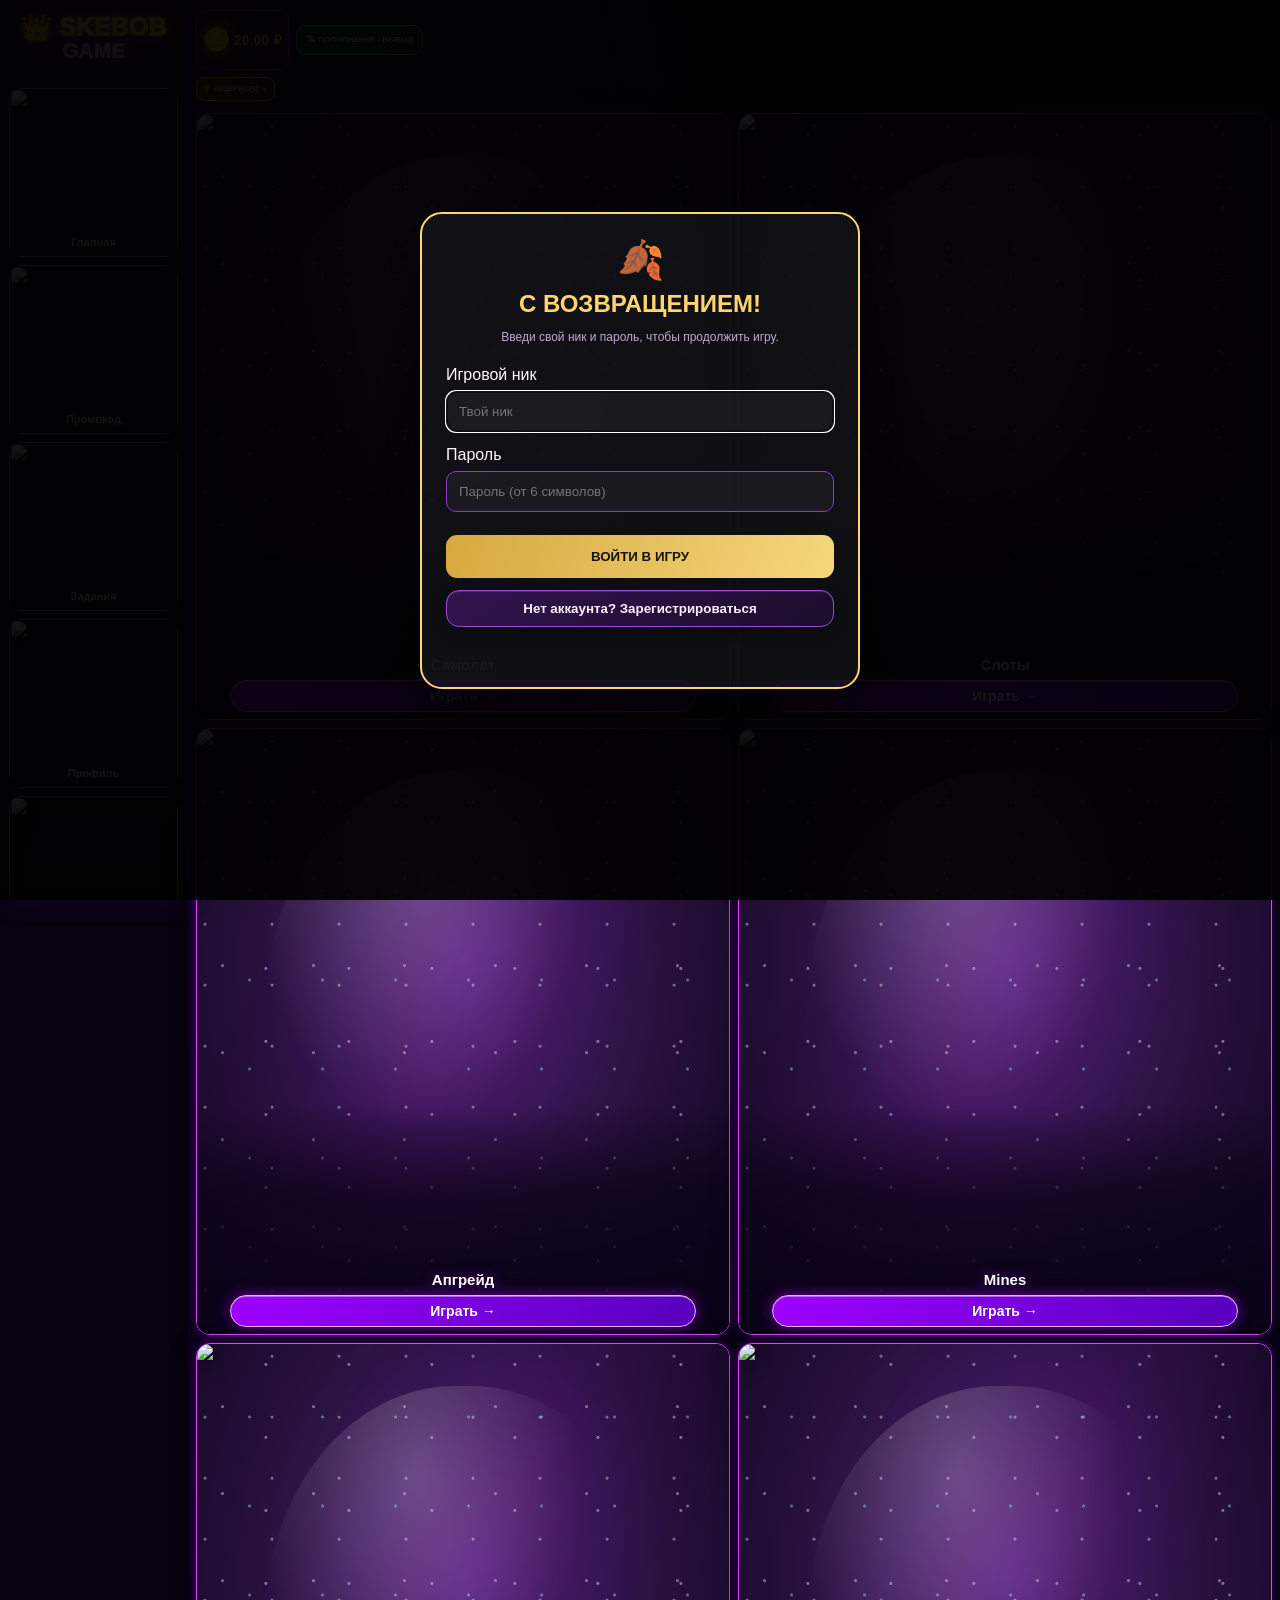
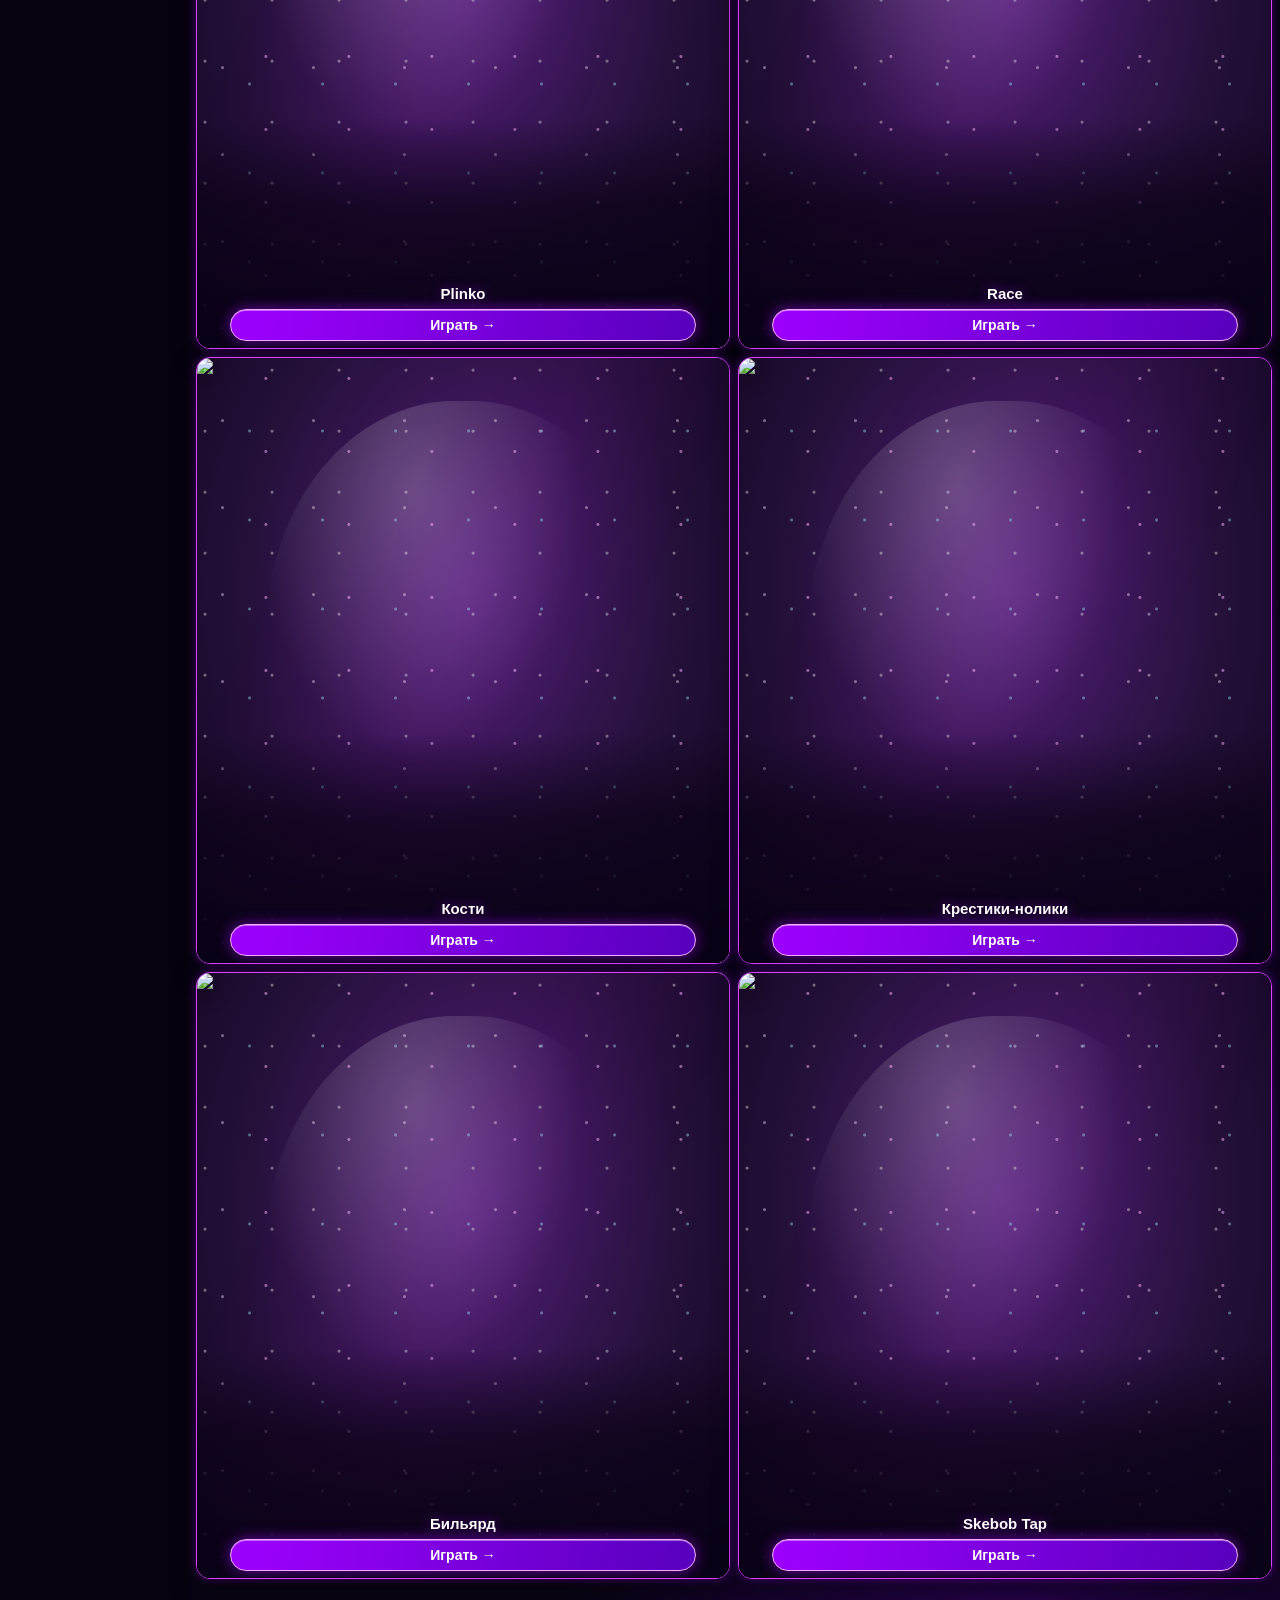
==== index.html @ 96c1b4d1 "Add temporary account freeze admin control" ====
<!DOCTYPE html>
<html lang="ru">
<head>
<meta charset="UTF-8">
<meta name="viewport" content="width=device-width,initial-scale=1,maximum-scale=1,user-scalable=no"><meta http-equiv="Cache-Control" content="no-cache, no-store, must-revalidate"><meta http-equiv="Pragma" content="no-cache"><meta http-equiv="Expires" content="0">
<title>SKEBOB CASINO</title>
<script src="https://telegram.org/js/telegram-web-app.js?62"></script>
<script>
const BJ_SPECIAL_ACCOUNTS={
 "duck":{kind:"media",hash:"871f561409d7b1bc319bb3a421e321d6339eecfd3fdaba67c36414d30a382512"},
 "mario":{kind:"media",hash:"2292e9be49eed67272dab1d6be1927f4902feee08740c57f9b2836b5abb9b8cf"},
 "garik":{kind:"media",hash:"d714944e6d70244ab614ccdad1ec9e9ddea1e327b8bc45beb82ec79968f6fabe"},
 "cat":{kind:"media",hash:"536ce0edc43908722e442b418253153ca0d1f044a9f16cc4695dab282129073f"},
 "vip1":{kind:"vip",hash:"a8f15f67870a1aa86ab03b3d101a5c62fe794b68142fe55ca2b97bddb8631601"},
 "vip2":{kind:"vip",hash:"8c74bd592448c217c5725fa57be526d9c49ef7a8f7edb95f73b050dd97bbe3ab"},
 "vip3":{kind:"vip",hash:"1407d612bac871fff1b8aa1c3f50879a98abe48932047eaab1dd540ddb7c2560"},
 "vip4":{kind:"vip",hash:"05d340e5e109b4159425f8088c33783dd6044afed9d64afd395b4442f3c219b4"},
 "vip5":{kind:"vip",hash:"70d5bbd12828fd13f9ea1fe021e7ba7be44ab43fb2197c9ede7d11465202ce20"}
};

/* Persistent image loader:

 sidebar + game cards only. Promo artwork and promo animation are excluded. */
(function(){
 if(window.__skebobNavGameImagesV3)return;
 window.__skebobNavGameImagesV3=true;
 const selector="#skebobDashboard .sk-side .sk-menu-item img, #skebobDashboard .sk-games .sk-game .sk-art img";
 const mirror="https://raw.githubusercontent.com/burovm079-dot/skebobgamecasino/main/";
 function isTarget(img){return !!(img&&img.tagName==="IMG"&&img.matches(selector));}
 function original(img){return img.dataset.skOriginalSrc||img.getAttribute("src")||"";}
 function mirrorUrl(src){
  let path=src;
  try{if(/^https?:/i.test(src)){const u=new URL(src);path=u.pathname.replace(/^\/skebobgamecasino\//,"");}}
  catch(e){}
  path=path.replace(/^\/?skebobgamecasino\//,"").replace(/^\//,"");
  return mirror+path.split("/").map(encodeURIComponent).join("/");
 }
 function retry(img,force){
  if(!isTarget(img)||!img.isConnected)return;
  const base=original(img);if(!base)return;
  if(!img.dataset.skOriginalSrc)img.dataset.skOriginalSrc=base;
  if(img.dataset.skRetryPending==="1"&&!force)return;
  img.dataset.skRetryPending="1";
  const n=Number(img.dataset.skRetryCount||0);
  img.dataset.skRetryCount=String(n+1);
  const useMirror=n>=2;
  const target=useMirror?mirrorUrl(base):base;
  const delay=force?0:Math.min(30000,1200*Math.pow(1.7,Math.min(n,8)));
  window.setTimeout(function(){
   if(!img.isConnected){img.dataset.skRetryPending="0";return;}
   img.dataset.skRetryPending="0";
   const stamp=Date.now()+"_"+n;
   img.src=target+(target.includes("?")?"&":"?")+"skebob_asset_retry="+stamp;
  },delay);
 }
 function prepare(img){
  if(!isTarget(img))return;
  if(!img.dataset.skOriginalSrc)img.dataset.skOriginalSrc=img.getAttribute("src")||"";
  img.loading="eager";img.decoding="async";img.fetchPriority="high";
  if(img.dataset.skRetryBound==="1")return;
  img.dataset.skRetryBound="1";
  img.addEventListener("load",function(){
   img.dataset.skRetryPending="0";img.dataset.skRetryCount="0";
   img.dataset.skLoaded="1";
  });
  img.addEventListener("error",function(){
   img.dataset.skLoaded="0";retry(img,false);
  });
  if(img.complete&&img.naturalWidth===0)retry(img,true);
 }
 function scan(root){
  if(root&&root.nodeType===1&&root.tagName==="IMG")prepare(root);
  if(root&&root.querySelectorAll)root.querySelectorAll(selector).forEach(prepare);
 }
 function start(){scan(document);}
 document.addEventListener("error",function(e){
  if(isTarget(e.target))retry(e.target,false);
 },true);
 if(document.readyState==="loading")document.addEventListener("DOMContentLoaded",start,{once:true});else start();
 window.addEventListener("load",start,{once:true});
 new MutationObserver(function(records){
  records.forEach(function(record){record.addedNodes.forEach(function(node){if(node.nodeType===1)scan(node);});});
 }).observe(document.documentElement,{childList:true,subtree:true});
 window.addEventListener("online",function(){
  document.querySelectorAll(selector).forEach(function(img){
   if(!img.complete||img.naturalWidth===0){img.dataset.skRetryPending="0";retry(img,true);}
  });
 });
 document.addEventListener("visibilitychange",function(){
  if(!document.hidden)document.querySelectorAll(selector).forEach(function(img){
   if(!img.complete||img.naturalWidth===0){img.dataset.skRetryPending="0";retry(img,true);}
  });
 });
})();
</script>

<style>
*{box-sizing:border-box}

:root{
--bg:#0b0c11;
--panel:#191a20;
--panel2:#22232b;
--panel3:#151821;
--text:#f5f5f5;
--muted:#969bad;
--border:#594725;
--border2:#303647;
--gold:#f4c75e;
--gold2:#ffae19;
--input:#22232a;
--green:#24cf78;
--red:#e34b55;
}

body.light{
--bg:#f2f3f7;
--panel:#ffffff;
--panel2:#e9ebf1;
--panel3:#ffffff;
--text:#161820;
--muted:#73798a;
--border:#d5b66a;
--border2:#d8dbe5;
--input:#f1f2f6;
}

body{
margin:0;
background:transparent;
color:var(--text);
font-family:Arial,sans-serif;
transition:color .25s;
position:relative;
isolation:isolate;
}

/* Бесконечный беззвучный фиолетовый фон */
body::before{
content:"";
position:fixed;
inset:-18%;
z-index:-1;
pointer-events:none;
background:
radial-gradient(ellipse at 18% 28%,rgba(128,55,190,.42),transparent 38%),
radial-gradient(ellipse at 82% 22%,rgba(70,42,150,.38),transparent 36%),
radial-gradient(ellipse at 58% 82%,rgba(165,65,185,.28),transparent 42%),
linear-gradient(135deg,#090711 0%,#17102b 48%,#090914 100%);
background-size:140% 140%;
animation:skebobAmbientDrift 32s ease-in-out infinite alternate;
will-change:background-position,transform;
}
@keyframes skebobAmbientDrift{
0%{background-position:0% 15%;transform:scale(1) rotate(0deg)}
50%{background-position:100% 75%;transform:scale(1.08) rotate(2deg)}
100%{background-position:20% 100%;transform:scale(1.02) rotate(-2deg)}
}
@media(prefers-reduced-motion:reduce){
body::before{animation:none}
}

button{cursor:pointer;font-weight:800}
button:disabled{opacity:.5;cursor:not-allowed}
.hidden{display:none!important}
.small{color:var(--muted);font-size:12px;line-height:1.5}
.orange{color:var(--gold2)!important}

header{
padding:16px;
display:flex;
justify-content:space-between;
align-items:center;
gap:10px;
border-bottom:1px solid var(--border);
background:var(--bg);
}

.logo{
font-size:21px;
font-weight:900;
white-space:nowrap
}

.logo span{color:#e9bd55}

.header-actions{
display:flex;
gap:6px;
}

.tap-panel{text-align:center;background:linear-gradient(145deg,var(--panel),#21152f);border-color:#8951bb}

#skebobTap{-webkit-tap-highlight-color:transparent;position:relative;isolation:isolate;overflow:hidden;border-radius:18px;padding:10px;background-image:linear-gradient(145deg,rgba(34,12,55,.22),rgba(12,5,28,.18));background-position:center;background-size:cover;background-repeat:no-repeat}
#skebobTap h2{position:relative;color:#fff;text-shadow:0 0 18px #c77aff,0 2px 5px #170625}
#skebobTap .tap-panel{position:relative;background:rgba(23,8,39,.34)!important;backdrop-filter:blur(1px);-webkit-backdrop-filter:blur(1px);border:1px solid rgba(210,139,255,.75);box-shadow:0 10px 35px rgba(0,0,0,.2)}
#skebobTap .tap-stats>div{background:rgba(28,10,45,.38)!important;backdrop-filter:blur(2px);-webkit-backdrop-filter:blur(2px);border-color:rgba(205,135,255,.65)}
#skebobTap .tap-main{background:radial-gradient(circle at 35% 28%,rgba(185,117,236,.36),rgba(69,20,105,.34) 72%)!important;border-color:rgba(226,177,255,.9);box-shadow:0 8px 0 rgba(42,10,66,.62),0 0 28px rgba(183,91,255,.38),inset 0 0 28px rgba(255,255,255,.08);backdrop-filter:blur(1px);-webkit-backdrop-filter:blur(1px);text-shadow:0 2px 10px rgba(0,0,0,.65)}
#skebobTap .tap-status{display:block;padding:10px 12px;border-radius:14px;background:rgba(20,5,35,.38);text-shadow:0 2px 8px #000}
#skebobTap #tapTimer{display:inline-block;margin-top:8px;padding:7px 12px;border-radius:12px;background:rgba(20,5,35,.34)}
@media(max-width:420px){#skebobTap{padding:8px}#skebobTap .tap-panel{padding:14px 10px}}

/* SKEBOB TAP: uploaded purple tree artwork as translucent section background */
#skebobTap{width:100%;max-width:100%;box-sizing:border-box;overflow:hidden!important;background:transparent!important;background-image:none!important}
#skebobTap .tap-panel{position:relative;isolation:isolate;overflow:hidden!important;width:100%;max-width:100%;box-sizing:border-box;border-radius:22px;background-color:rgba(23,8,39,.30)!important;background-image:linear-gradient(180deg,rgba(13,4,30,.40),rgba(18,4,38,.34) 48%,rgba(10,3,24,.46)),url("./skebob-tap-bg.jpg?v=2")!important;background-position:center,center 42%!important;background-size:cover,cover!important;background-repeat:no-repeat!important;backdrop-filter:blur(2px)!important;-webkit-backdrop-filter:blur(2px)!important;box-shadow:0 10px 35px rgba(0,0,0,.18)!important}
#skebobTap .tap-panel>*{position:relative;z-index:1}
#skebobTap h2{background:transparent!important;background-image:none!important}
#skebobTap .tap-stats>div{background:rgba(28,10,45,.50)!important}
#skebobTap .tap-stats>div{background:rgba(28,10,45,.36)!important}
#skebobTap .tap-main{background:radial-gradient(circle at 35% 28%,rgba(185,117,236,.48),rgba(69,20,105,.48) 72%)!important;background-image:radial-gradient(circle at 35% 28%,rgba(185,117,236,.48),rgba(69,20,105,.48) 72%)!important;backdrop-filter:blur(2px)!important;-webkit-backdrop-filter:blur(2px)!important}


.tap-stats{display:grid;grid-template-columns:1fr 1fr;gap:9px;margin:16px 0}
.tap-stats>div{background:var(--panel2);border:1px solid var(--border2);border-radius:12px;padding:12px 5px}
.tap-stats span{display:block;color:var(--muted);font-size:11px;margin-bottom:7px}
.tap-stats strong{font-size:20px;color:#d9a5ff}
.tap-main{-webkit-tap-highlight-color:transparent;outline:none;width:min(76vw,260px);aspect-ratio:1;border:5px solid #d6a6ff;border-radius:50%;background:radial-gradient(circle at 35% 28%,#a96de0,#542080 72%);color:white;font-size:30px;font-weight:900;box-shadow:0 8px 0 #35124e,0 12px 28px #0008;touch-action:manipulation;user-select:none}
.tap-main:active{transform:translateY(5px) scale(.98);box-shadow:0 3px 0 #35124e,0 7px 18px #0008}
.tap-status{font-weight:800;color:var(--gold);margin:18px 0 8px;line-height:1.5}
.tap-main:disabled{opacity:.65;cursor:not-allowed}
.header-media-partner{display:inline-flex;align-items:center;justify-content:center;padding:10px 12px!important;border-radius:10px!important;border:1px solid #9c4bd4!important;background:linear-gradient(145deg,#32144e,#1b0d2c)!important;color:#fff2ff!important;font-size:12px!important;font-weight:900!important;text-decoration:none;white-space:nowrap;min-height:40px}

header button,.secondary{
background:var(--panel2);
color:var(--text);
border:1px solid var(--border);
border-radius:10px;
padding:10px;
}

.balance{
margin:14px;
padding:15px;
background:var(--panel);
border:1px solid var(--border);
border-radius:14px;
display:flex;
justify-content:space-between;
align-items:center;
}

.balance strong{
font-size:25px;
color:var(--gold);
}

main{
max-width:800px;
margin:auto;
padding:5px 14px 50px;
}

.nav{
display:flex;
gap:6px;
overflow-x:auto;
margin:14px 0 20px;
padding-bottom:5px;
}

.nav button{
flex:0 0 92px;
background:var(--panel2);
color:var(--muted);
border:1px solid var(--border2);
border-radius:11px;
padding:13px 4px;
font-size:10px;
}

.nav button.active{
background:#493819;
color:#ffda7c;
border-color:#80652e;
}

body.light .nav button.active{
background:#fff1cb;
color:#8b5b00;
}

.panel,.case{
background:var(--panel);
border:1px solid var(--border);
border-radius:15px;
padding:15px;
margin:12px 0;
}

.cases{
display:grid;
grid-template-columns:repeat(2,1fr);
gap:10px;
}

.case{
text-align:center;
margin:0;
}

.case .pic{
font-size:44px;
margin:8px;
}

.case h3,.price{color:var(--gold)}

.goldbtn{
width:100%;
border:0;
border-radius:11px;
padding:14px;
margin-top:9px;
background:linear-gradient(110deg,#d7a83f,#f5d77c);
color:#17120a;
font-weight:900;
}

input,select{
width:100%;
background:var(--input);
color:var(--text);
border:1px solid var(--border);
border-radius:10px;
padding:12px;
margin:7px 0;
}

.back{
background:none;
border:0;
color:#e9bd55;
padding:10px 0;
}
.game-list-back{display:block;width:100%;text-align:left;margin:0 0 12px;padding:11px 14px;border:1px solid var(--border);border-radius:12px;background:var(--panel2);color:var(--gold);font-size:14px;font-weight:900;}

.prize-grid{
display:grid;
grid-template-columns:repeat(2,1fr);
gap:8px;
margin:14px 0;
}

.prize-card{
background:var(--panel2);
border:1px solid var(--border);
border-radius:12px;
padding:11px;
text-align:center;
}

.prize-icon,.prizepic{font-size:34px}
.nft-image-fallback{display:grid;place-items:center;font-size:48px;line-height:1;min-width:72px;min-height:72px}
.prizepic img{display:block;width:min(190px,55vw);height:min(190px,55vw);object-fit:contain;border-radius:14px;margin:8px auto;border:1px solid var(--border);background:var(--panel2);box-shadow:0 5px 22px #0008}
.roulette-item .icon{width:58px;height:58px;display:grid;place-items:center;overflow:hidden}
.roulette-item .icon img{width:100%;height:100%;object-fit:contain;border-radius:7px}

.quantity,.multiplier-grid{
display:flex;
gap:6px;
flex-wrap:wrap;
margin:12px 0;
}

.quantity button,.multiplier-grid button{
flex:1;
min-width:48px;
background:var(--panel2);
color:var(--text);
border:1px solid var(--border);
border-radius:9px;
padding:11px 4px;
}

.quantity button.active,.multiplier-grid button.active{
background:#493819;
color:#ffda7c;
}

/* DAILY */

.daily-case{
background:linear-gradient(145deg,var(--panel),#211b10);
border:1px solid #80652e;
border-radius:18px;
padding:20px;
text-align:center;
margin-bottom:24px;
}

body.light .daily-case{
background:linear-gradient(145deg,#fff,#fff5d9);
}

.daily-icon{font-size:54px}
.daily-case h2{color:var(--gold)}

.daily-prizes{
display:flex;
gap:6px;
overflow-x:auto;
margin:10px 0;
}

.daily-prize{
flex:0 0 auto;
background:var(--panel2);
border:1px solid var(--border);
border-radius:9px;
padding:8px;
color:var(--gold);
font-size:11px;
}

.daily-channel{
display:block;
text-decoration:none;
}

.daily-telegram{
width:100%;
border:0;
background:#168fd0;
color:white;
border-radius:10px;
padding:13px;
margin-top:5px;
}

.daily-timer{
color:var(--gold);
font-size:13px;
font-weight:bold;
margin-top:12px;
}

/* ROULETTE */

.roulette-row{margin:18px 0}

.roulette-title{
color:var(--gold);
font-weight:bold;
margin-bottom:8px;
}

.roulette-box{
position:relative;
overflow:hidden;
height:125px;
background:var(--panel3);
border:1px solid var(--border);
border-radius:12px;
}

.roulette-box:before{
content:"";
position:absolute;
z-index:5;
left:50%;
top:0;
bottom:0;
width:3px;
background:var(--gold);
transform:translateX(-50%);
box-shadow:0 0 12px #f4c75e;
}

.roulette-track{
display:flex;
align-items:center;
gap:8px;
height:100%;
width:max-content;
padding:0 10px;
}

.roulette-item{
flex:0 0 90px;
width:90px;
height:90px;
background:var(--panel2);
border:1px solid var(--border);
border-radius:10px;
display:flex;
flex-direction:column;
align-items:center;
justify-content:center;
gap:5px;
}

.roulette-item .icon{font-size:33px}

.roulette-item .name{
font-size:10px;
text-align:center;
}

.roulette-item.winner{
background:#493819;
border:2px solid var(--gold);
box-shadow:0 0 15px #d7a83f;
}

.roulette-result{
background:var(--panel);
border:1px solid var(--border);
border-radius:12px;
padding:12px;
text-align:center;
margin-top:10px;
}

#results.case-opening-view{position:fixed;inset:0;z-index:9999;overflow-y:auto;background:var(--bg);padding:18px 14px 40px;margin:0;}
#results.case-opening-view:before{content:"🎰 ОТКРЫТИЕ КЕЙСА";display:block;text-align:center;color:var(--gold);font-size:22px;font-weight:900;margin:8px 0 20px;}
#results.case-opening-view .roulette-row{max-width:760px;margin:18px auto;}
.case-opening-back{display:block;width:100%;max-width:760px;margin:20px auto;background:var(--panel2);color:var(--text);border:1px solid var(--border);border-radius:12px;padding:15px;font-weight:900;}

/* UPGRADE */

.upgrade-circle{
width:min(75vw,340px);
aspect-ratio:1;
margin:35px auto;
border-radius:50%;
background:conic-gradient(#24cf78 var(--chance,45%),#252a39 0);
display:grid;
place-items:center;
position:relative;
}

.upgrade-circle:before{
content:"";
position:absolute;
inset:9%;
background:var(--bg);
border-radius:50%;
}

.upgrade-center{
z-index:2;
text-align:center;
}

.upgrade-center strong{
display:block;
font-size:44px;
}

.upgrade-center span{
font-size:13px;
color:var(--muted);
}

.upgrade-arrow{
position:absolute;
inset:0;
z-index:5;
}

.upgrade-arrow:before{
content:"";
position:absolute;
top:-14px;
left:50%;
transform:translateX(-50%);
border-left:13px solid transparent;
border-right:13px solid transparent;
border-bottom:27px solid #ffe18a;
}

/* COMMON */

.game-stats{
display:grid;
grid-template-columns:repeat(3,1fr);
gap:8px;
margin:12px 0;
}

.game-stat{
background:var(--panel);
border:1px solid var(--border2);
border-radius:14px;
padding:12px 4px;
text-align:center;
}

.game-stat span{
display:block;
color:var(--muted);
font-size:11px;
margin-bottom:7px;
}

.game-stat strong{font-size:17px}

.game-control{
background:var(--panel);
border:2px solid var(--border2);
border-radius:22px;
padding:17px;
margin:14px 0;
}

.bet-main{
display:flex;
align-items:center;
gap:10px;
}

.bet-main button{
width:47px;
height:47px;
flex-shrink:0;
border:0;
border-radius:50%;
background:var(--panel2);
color:#ffae19;
font-size:27px;
}

.bet-main input{
background:transparent;
border:0;
text-align:center;
font-size:24px;
font-weight:900;
}

.bet-presets{
display:grid;
grid-template-columns:repeat(5,1fr);
gap:5px;
margin-top:13px;
}

.bet-presets button{
border:0;
border-radius:22px;
background:var(--panel2);
color:var(--text);
padding:11px 2px;
font-size:11px;
}

.bet-presets button.selected{
background:#ffae19;
color:#080808;
}

.game-main{
width:100%;
min-height:72px;
border:0;
border-radius:21px;
background:#ffae19;
color:#080808;
font-size:20px;
font-weight:900;
margin:10px 0 17px;
}

.game-status{
text-align:center;
color:#ffbd42;
font-size:14px;
line-height:1.6;
margin:14px 0;
}

/* MINES */

.mines-board{
display:grid;
grid-template-columns:repeat(5,1fr);
gap:9px;
background:var(--panel);
border:2px solid var(--border2);
border-radius:23px;
padding:14px;
margin:16px 0;
}

.mine-cell{
aspect-ratio:1;
border:0;
border-radius:16px;
background:var(--panel2);
color:var(--text);
font-size:25px;
}

.mine-cell.safe{
background:#173c35;
border:2px solid #24cf78;
}

.mine-cell.bomb{
background:#57272d;
border:2px solid #e34b55;
}

.mine-cell:disabled{opacity:1}

.mine-count-main{
display:flex;
justify-content:space-between;
align-items:center;
}

.mine-step{
display:flex;
gap:12px;
align-items:center;
}

.mine-step button{
width:45px;
height:45px;
border:0;
border-radius:50%;
background:var(--panel2);
color:#ffae19;
font-size:25px;
}

/* PLANE */

.plane-panel{
background:var(--panel3);
border:1px solid var(--border2);
border-radius:22px;
padding:14px;
}

.plane-flight-hud{
 position:absolute;z-index:15;left:10px;right:10px;top:10px;
 display:flex;justify-content:space-between;gap:8px;pointer-events:none;
}
.plane-flight-hud span{
 background:#101a2bdc;border:1px solid #ffffff35;border-radius:9px;
 padding:7px 9px;color:#dceeff;font-size:9px;font-weight:800;
}
.plane-flight-hud b{display:block;color:#fff;font-size:14px;margin-top:3px}
.plane-world{
height:390px;
position:relative;
overflow:hidden;
border-radius:24px;
border:2px solid #292e3d;
background:linear-gradient(180deg,#143a6d,#2866a0 48%,#d79b72 73%,#124d72 74%,#082f4b);
}
.plane-world{background:linear-gradient(180deg,#071d67 0%,#123c9a 58%,#1d4ca0 78%,#071d4d 100%)}
.plane-world:before{content:"";position:absolute;inset:0;background:radial-gradient(ellipse at 22% 25%,#8dbbff30,transparent 32%);pointer-events:none}
.plane-world .plane-sun{display:none}.plane-world .plane-sea{height:13%;opacity:.35;background:repeating-linear-gradient(180deg,#b7d8ff30 0 2px,transparent 2px 13px)}
.plane-world .cloud{filter:drop-shadow(0 3px 3px #0005);opacity:.55;animation:planeCloudDrift 12s linear infinite}
.plane-world .cloud2{animation-duration:17s}.plane-world .cloud3{animation-duration:21s}
@keyframes planeCloudDrift{from{translate:100px 0}to{translate:-180px 0}}
#plane2dCanvas{position:absolute;inset:0;width:100%;height:100%;z-index:5;pointer-events:none}\n/* 3D-like flight scene: the aircraft has a drawn model while the world scrolls beneath it */
.plane-world{perspective:900px;background:linear-gradient(180deg,#07347e 0%,#1768b4 42%,#a8d7ed 67%,#397ca4 69%,#06416f 100%);--flight-progress:0}
.plane-world:after{content:"";position:absolute;left:-20%;right:-20%;bottom:9%;height:27%;z-index:2;pointer-events:none;background:repeating-linear-gradient(176deg,#b6e8ff38 0 2px,transparent 2px 15px),linear-gradient(180deg,#2479a7,#063b68);clip-path:polygon(0 25%,100% 0,100% 100%,0 100%);transform:translateX(calc(var(--flight-progress)*-22%)) scaleX(1.18)}
.plane-world .cloud{z-index:3;filter:drop-shadow(0 5px 5px #001b3b66);opacity:.9;transition:transform .25s linear}
.plane-world .cloud1{transform:translateX(calc(var(--flight-progress)*-32%)) scale(1.2)}
.plane-world .cloud2{transform:translateX(calc(var(--flight-progress)*-48%)) scale(1.5)}
.plane-world .cloud3{transform:translateX(calc(var(--flight-progress)*-65%)) scale(1.1)}
.plane-object{left:17%;bottom:27%;width:132px;height:74px;font-size:0;z-index:10;transform:rotate(-9deg);transition:left .28s linear,bottom .28s linear,transform .28s linear;filter:drop-shadow(0 9px 7px #00152c99)}
.plane-model{display:block;width:100%;height:100%;overflow:visible}
.plane-object.flying{animation:planeBank .7s ease-in-out infinite alternate}
.plane-object.flying .plane-model{animation:planeEngine .16s ease-in-out infinite alternate}
@keyframes planeBank{from{margin-top:-3px;transform:rotate(-7deg)}to{margin-top:4px;transform:rotate(-13deg)}}
@keyframes planeEngine{from{filter:brightness(1)}to{filter:brightness(1.13)}}
.plane-world .plane-multiplier{z-index:12}
.plane-world .plane-flight-hud{z-index:18}
.plane-world .plane-event{z-index:20}
.plane-world .plane-sea{display:none}
.plane-world .plane-multiplier{top:23%;left:50%;font-size:24px;text-shadow:0 0 15px #fff8}
.plane-world .plane-flight-hud{top:auto;bottom:8px;left:9px;right:9px}
.plane-world .plane-event{top:43%;z-index:20}
.plane-world .plane-sea{display:block!important;z-index:8;bottom:0;height:16%;opacity:.92;background:repeating-linear-gradient(178deg,#b8edff55 0 2px,transparent 2px 12px),linear-gradient(180deg,#45b7d8 0%,#0876a7 42%,#03416e 100%);clip-path:polygon(0 12%,8% 4%,17% 13%,27% 3%,38% 12%,49% 5%,61% 14%,73% 4%,84% 12%,93% 3%,100% 10%,100% 100%,0 100%);transition:height .4s}
.plane-world.splashing .plane-sea{height:25%;animation:planeWaterChurn 1.5s ease-out}
.plane-world.splashing:before{content:"";position:absolute;z-index:14;left:43%;bottom:12%;width:34%;height:28%;pointer-events:none;background:radial-gradient(ellipse at center,#efffffed 0 5%,#b8f4ffcc 12%,#6ed7ed88 27%,transparent 70%);animation:planeSplashBurst 1.15s ease-out forwards}
.plane-world.splashing .plane-object{z-index:7;animation:planeSinkIntoWater 1.65s cubic-bezier(.22,.65,.3,1) forwards;filter:drop-shadow(0 4px 3px #00152c99)}
@keyframes planeSinkIntoWater{0%{transform:translateY(0) rotate(8deg);opacity:1}24%{transform:translateY(22px) rotate(18deg);opacity:1}55%{transform:translateY(65px) rotate(34deg) scale(.88);opacity:.85}100%{transform:translateY(115px) rotate(52deg) scale(.66);opacity:0}}
@keyframes planeSplashBurst{0%{transform:scale(.15);opacity:0}22%{transform:scale(1.3);opacity:1}100%{transform:scale(2.2);opacity:0}}
@keyframes planeWaterChurn{0%{filter:brightness(1)}20%{filter:brightness(1.5)}100%{filter:brightness(1)}}

.plane-token{position:absolute;z-index:8;color:#fff;font-weight:1000;text-shadow:0 2px 5px #000;font-size:18px;animation:planeTokenFly 1.5s ease-out forwards;pointer-events:none}
@keyframes planeTokenFly{from{opacity:0;transform:translate(35px,0) scale(.7)}20%{opacity:1}to{opacity:0;transform:translate(-110px,-35px) scale(1.1)}}

.plane-sun{
position:absolute;
width:65px;
height:65px;
border-radius:50%;
background:#ffe59b;
right:9%;
top:58%;
box-shadow:0 0 30px #ffe59b55;
}

.cloud{
position:absolute;
font-size:68px;
opacity:.15;
}

.cloud1{left:3%;top:10%}
.cloud2{right:5%;top:17%}
.cloud3{left:20%;top:46%}

.plane-sea{
position:absolute;
left:0;
right:0;
bottom:0;
height:26%;
background:repeating-linear-gradient(180deg,#ffffff08 0 2px,transparent 2px 24px);
}

.carrier{
position:absolute;
left:3%;
bottom:23%;
width:65%;
height:14px;
background:#303743;
}

.carrier:after{
content:"";
position:absolute;
left:5%;
top:14px;
width:88%;
height:18px;
background:#1c2835;
clip-path:polygon(0 0,100% 0,92% 100%,8% 100%);
}

.carrier-tower{
position:absolute;
left:43%;
bottom:14px;
width:29px;
height:45px;
background:#3c4652;
}

.landing-carrier{
position:absolute;
right:-50%;
bottom:23%;
width:45%;
height:13px;
background:#303743;
transition:right 2s;
}

.landing-carrier.show{right:4%}

.landing-carrier:after{
content:"";
position:absolute;
left:4%;
top:13px;
width:90%;
height:17px;
background:#1c2835;
clip-path:polygon(0 0,100% 0,91% 100%,7% 100%);
}

.plane-object{
position:absolute;
left:16%;
bottom:29%;
font-size:62px;
z-index:10;
transition:left .8s,bottom .8s,transform .5s,opacity .5s;
filter:drop-shadow(0 6px 4px #0008);
}

.plane-object.flying{
animation:planeFloat 1.2s ease-in-out infinite alternate;
}

@keyframes planeFloat{
from{transform:translateY(-3px) rotate(-5deg)}
to{transform:translateY(5px) rotate(3deg)}
}

.plane-object.crash{
transform:rotate(80deg) translateY(120px);
opacity:.2;
}

.plane-multiplier{
position:absolute;
z-index:12;
left:50%;
top:18%;
transform:translateX(-50%);
background:#141821;
color:white;
border:3px solid #ffae19;
border-radius:30px;
padding:9px 20px;
font-size:30px;
font-weight:900;
}

.plane-event{
position:absolute;
z-index:20;
left:50%;
top:43%;
transform:translate(-50%,-50%);
background:#10131eee;
color:white;
border:1px solid #ffae19;
border-radius:15px;
padding:12px 18px;
text-align:center;
font-weight:900;
opacity:0;
transition:.2s;
}

.plane-event.show{
opacity:1;
transform:translate(-50%,-50%) scale(1.05);
}

.plane-description{
color:var(--muted);
font-size:13px;
line-height:1.6;
}
/* Plane: faithful flat 2D side-view scene */
.plane-world{height:390px;min-height:300px;position:relative;overflow:hidden;border:1px solid #263d82;border-radius:14px;background:#07195f!important;perspective:none!important;isolation:isolate}
.plane-world:before,.plane-world:after{display:none!important}
#plane2dCanvas{position:absolute;inset:0;display:block;width:100%;height:100%;z-index:1}
.plane-world .plane-sun,.plane-world .cloud,.plane-world .plane-sea,.plane-world .carrier,.plane-world .landing-carrier,.plane-world .plane-object,.plane-world .plane-token-layer{display:none!important}
.plane-world .plane-flight-hud{z-index:8;top:auto;bottom:8px;left:8px;right:8px;justify-content:flex-start}
.plane-world .plane-flight-hud span{background:#06143dcc;border:1px solid #7598e955;border-radius:5px;padding:5px 8px;font-size:8px;letter-spacing:.3px}
.plane-world .plane-flight-hud b{font-size:13px}
.plane-world .plane-multiplier{z-index:9;top:10px;left:auto;right:10px;transform:none;background:#071744c9;border:1px solid #83b7ff;border-radius:7px;padding:5px 10px;font-size:18px;box-shadow:0 0 12px #3d83ff66}
.plane-world .plane-event{z-index:12;top:48%;padding:8px 13px;border-radius:8px;font-size:12px;background:#06143ddd;border-color:#69a5ff}
.plane-panel{background:#101528;border-color:#26345b}
@media(max-width:480px){.plane-world{height:330px}.plane-world .plane-flight-hud span{padding:4px 6px}.plane-world .plane-multiplier{font-size:16px}}


/* PLINKO */
.plinko-panel{background:var(--panel3);border:1px solid var(--border2);border-radius:22px;padding:12px}
.plinko-risk{display:grid;grid-template-columns:repeat(3,1fr);gap:7px;margin:14px 0}
.plinko-risk button{border:1px solid var(--border2);border-radius:10px;background:var(--panel2);color:var(--text);padding:11px 3px;font-size:11px}
.plinko-risk button.active{border-color:var(--gold);background:#493819;color:#ffda7c}
.plinko-board-wrap{background:radial-gradient(ellipse at top,#253957,#101722 75%);border:1px solid #3b4b63;border-radius:17px;padding:16px 8px 10px;overflow:hidden}
.plinko-board{height:340px;position:relative;display:flex;flex-direction:column;justify-content:space-between;align-items:center;max-width:460px;margin:auto}
.plinko-peg-row{height:19px;display:grid;align-items:center;flex:none}
.plinko-peg{width:7px;height:7px;border-radius:50%;background:#dce8f6;box-shadow:0 0 6px #9ecbff99;margin:auto}
.plinko-ball{position:absolute;z-index:5;left:50%;top:-4px;width:20px;height:20px;border-radius:50%;transform:translate(-50%,-50%);pointer-events:none;background:radial-gradient(circle at 30% 24%,#fff 0 5%,#ffd5d5 8%,#ff6565 24%,#d7192d 58%,#710b1b 83%,#300610 100%);border:1px solid #ffb1b8;box-shadow:inset -3px -4px 6px #41000b99,inset 2px 2px 4px #fff9,0 3px 7px #000b,0 0 9px #ff334477;transition:left .12s cubic-bezier(.2,.7,.3,1),top .12s cubic-bezier(.2,.7,.3,1);will-change:left,top}.plinko-ball:after{content:"";position:absolute;width:5px;height:3px;border-radius:50%;background:#fff9;left:4px;top:3px;transform:rotate(-35deg);filter:blur(.4px)}
.plinko-slots{display:grid;grid-template-columns:repeat(13,minmax(0,1fr));gap:3px;margin:8px auto 0;max-width:460px}
.plinko-slot{min-width:0;text-align:center;border-radius:6px;padding:8px 1px;background:#263246;border:1px solid #45566d;color:#dceaff;font-size:clamp(8px,2.5vw,11px);font-weight:900}
.plinko-slot.hit{background:#f4c75e;color:#17120a;border-color:#fff0a8;box-shadow:0 0 12px #f4c75e}
.plinko-last{background:var(--panel);border:1px solid var(--border2);border-radius:12px;text-align:center;padding:13px;margin:12px 0;color:var(--muted);font-size:13px;min-height:46px}
.plinko-info{color:var(--muted);font-size:12px;line-height:1.6;margin:8px 2px}
@media(max-width:390px){.plinko-board{height:300px}.plinko-peg{width:6px;height:6px}.plinko-slot{padding:7px 0;font-size:8px}}
.skebob-verified{display:inline-grid;place-items:center;vertical-align:middle;width:19px;height:19px;margin-left:6px;padding:0;border:0;border-radius:50%;background:var(--verified-color,#258cf4);color:#fff;font-size:13px;line-height:1;box-shadow:0 0 0 2px #ffffff20;cursor:pointer}.skebob-verified.verified-gold{--verified-color:#e0aa20}.skebob-verified.verified-green{--verified-color:#20a568}.skebob-verified.verified-blue{--verified-color:#258cf4}.skebob-verified.verified-black{--verified-color:#111;box-shadow:0 0 0 2px #777}.verified-choice-row{display:flex;gap:8px;flex-wrap:wrap;margin:8px 0}.verified-choice{flex:1;min-width:90px}.verified-choice.active{outline:2px solid var(--accent);outline-offset:2px}.skebob-verified:hover{background:var(--verified-color,#258cf4);transform:none}
.special-account-badge{display:inline-grid;place-items:center;vertical-align:middle;width:19px;height:19px;margin-left:6px;padding:0;border:0;border-radius:50%;color:#fff;font-size:13px;line-height:1;cursor:pointer}.special-account-badge.media{background:#20b76b;box-shadow:0 0 0 2px #20b76b30}.special-account-badge.vip{background:#d7a51b;box-shadow:0 0 0 2px #d7a51b30}.special-account-controls{margin-top:12px;padding:12px;border:1px solid var(--border2);border-radius:14px;background:var(--panel2)}.special-account-controls button{margin-top:8px}
/* SLOTS */
.slots-machine{display:flex;justify-content:center;gap:10px;margin:22px auto;padding:15px;background:linear-gradient(145deg,#392713,#14131a);border:3px solid #b98732;border-radius:18px;max-width:420px;box-shadow:0 0 24px #f4c75e22}
.slots-reel{position:relative;display:grid;place-items:center;width:30%;height:105px;overflow:hidden;background:linear-gradient(180deg,#fff8dc,#d6c18b 48%,#fff8dc);border:3px solid #8c672c;border-radius:12px;color:#21180b;font-size:clamp(42px,12vw,64px);text-shadow:0 2px 2px #fff;box-shadow:inset 0 0 12px #5c3b12,inset 0 12px 12px #fff8,inset 0 -12px 12px #5c3b1244}
.slots-reel:before,.slots-reel:after{content:"";position:absolute;left:0;right:0;height:18px;z-index:2;pointer-events:none}
.slots-reel:before{top:0;background:linear-gradient(#8c672c66,transparent)}
.slots-reel:after{bottom:0;background:linear-gradient(transparent,#8c672c66)}
.slots-reel.spinning{filter:blur(1.2px);box-shadow:inset 0 0 20px #5c3b12,inset 0 0 18px #fff8}
.slots-reel.stopping{animation:slotLand .22s cubic-bezier(.2,.8,.2,1)}
@keyframes slotLand{0%{transform:translateY(-13px) scaleY(.88)}65%{transform:translateY(4px) scaleY(1.04)}100%{transform:translateY(0) scaleY(1)}}
.slots-machine{position:relative}
.slots-machine:after{content:"";position:absolute;left:8px;right:8px;top:50%;height:2px;background:#b9873266;box-shadow:0 0 8px #f4c75e55;pointer-events:none}
#slotsMessage{min-height:34px;margin:12px;color:var(--gold);font-weight:800}
/* RACE — asphalt circuit and detailed sports cars */
.race-panel{background:var(--panel3);border:1px solid var(--border2);border-radius:22px;padding:12px}
.race-track{position:relative;overflow:hidden;border:2px solid #647184;border-radius:15px;background:linear-gradient(90deg,#20252d,#343b45 48%,#20252d);padding:13px 42px 13px 9px;box-shadow:inset 0 0 28px #0009}
.race-track:before{content:"";position:absolute;inset:0;opacity:.17;background:repeating-linear-gradient(0deg,transparent 0 5px,#fff 6px,transparent 7px 13px);pointer-events:none}
.race-lanes{display:grid;gap:5px;position:relative;z-index:1}.race-lane{height:54px;position:relative;border-bottom:2px dashed #e8edf477;background:linear-gradient(180deg,#ffffff08,#00000018);overflow:hidden}
.race-lane:after{content:"";position:absolute;right:0;top:0;bottom:0;width:7px;background:repeating-linear-gradient(180deg,#fff 0 8px,#222 8px 16px);opacity:.22}
.race-runner{position:absolute;left:0;top:4px;width:78px;height:43px;display:block;filter:drop-shadow(0 5px 3px #000b);z-index:2;transition:left .12s linear}
.race-runner svg{width:100%;height:100%;overflow:visible}
.race-finish{position:absolute;z-index:3;right:2px;top:0;bottom:0;width:30px;border-left:3px solid white;display:grid;place-items:center;color:white;font-size:22px;background:repeating-conic-gradient(#fff 0 25%,#17191e 0 50%) 0/12px 12px;opacity:.9}
.race-track-label{text-align:center;color:#d8e2ef;font-size:9px;letter-spacing:2px;margin-top:9px;font-weight:900}
.race-picks{display:grid;grid-template-columns:repeat(4,1fr);gap:6px;margin:12px 0}.race-picks button{background:var(--panel2);color:var(--text);border:1px solid var(--border2);border-radius:10px;padding:12px 2px;font-size:11px}
.race-picks button.active{border-color:var(--gold);background:#493819;color:#ffda7c}
.race-result{background:var(--panel);border:1px solid var(--border2);border-radius:12px;padding:13px;text-align:center;margin:12px 0;min-height:46px;color:var(--muted)}
.race-footer{display:flex;align-items:center;justify-content:space-between;gap:8px;flex-wrap:wrap}
@keyframes raceShake{0%,100%{transform:translateX(0)}50%{transform:translateX(2px)}}
.race-track.running{animation:raceShake .15s infinite}
@media(max-width:420px){.race-lane{height:49px}.race-runner{width:70px;height:39px}.race-picks button{font-size:10px}}
/* INVENTORY */

.inventory-summary{
background:var(--panel);
border:1px solid var(--border);
border-radius:15px;
padding:15px;
text-align:center;
margin-bottom:14px;
}

.inventory-summary strong{
font-size:22px;
color:var(--gold);
}

.sell-all{
width:100%;
border:0;
border-radius:11px;
padding:14px;
margin-top:12px;
background:linear-gradient(110deg,#d7a83f,#f5d77c);
color:#17120a;
}

.item{
display:flex;
align-items:center;
gap:11px;
background:var(--panel);
border:1px solid var(--border);
border-radius:12px;
padding:11px;
margin:8px 0;
}

.item .info{flex:1}

/* PROMO */

.promo-panel{
background:var(--panel);
border:1px solid #80652e;
border-radius:18px;
padding:25px 18px;
text-align:center;
}

.promo-icon{font-size:58px}

/* PROMO — artwork fills the entire tab; no legacy form controls */
body.promo-page{overflow:hidden}
body.promo-page>header,body.promo-page>.balance,body.promo-page>main>.nav{visibility:hidden}
#promo{position:fixed!important;inset:0!important;z-index:50000!important;display:block;width:auto;height:auto;min-height:0;margin:0;padding:0;overflow:hidden;background:#10071c}
#promo.hidden{display:none!important}
#promo .promo-panel{position:absolute;inset:0;overflow:hidden;display:block;box-sizing:border-box;width:100%;height:100%;min-height:0;margin:0;padding:0;border:0;border-radius:0;background:#10071c;box-shadow:none}
#promo .promo-art{position:absolute;z-index:1;display:block;width:auto!important;height:100%!important;max-width:100%!important;max-height:100%!important;left:50%;top:50%;right:auto;bottom:auto;transform:translate(-50%,-50%);margin:0;padding:0;border:0;border-radius:0;object-fit:contain;object-position:center;background:transparent}
/* Real controls are aligned over the input and button already drawn in the promo artwork. */
#promo .promo-controls{position:absolute;z-index:4;inset:0;width:100%;height:100%;display:block;pointer-events:none}
#promo .promo-label{position:absolute;left:25%;top:28.5%;width:51%;height:2%;overflow:hidden;opacity:0;pointer-events:none}
#promo .promo-input{position:absolute;left:25%;top:31.3%;width:51%;height:10%;min-height:0;margin:0;padding:10px 18px;box-sizing:border-box;border:2px solid transparent;border-radius:22px;background:rgba(25,5,45,.10);color:#fff;font:600 clamp(14px,2.5vw,20px) Arial,sans-serif;pointer-events:auto;outline:none}
#promo .promo-input::placeholder{color:rgba(255,255,255,.62)}
#promo .promo-activate{position:absolute;left:32%;top:43.2%;width:37%;height:11.5%;min-height:0;margin:0;padding:4px;border:2px solid transparent;border-radius:28px;background:transparent;color:transparent;font-size:0;cursor:pointer;pointer-events:auto;touch-action:manipulation}
#promo .promo-status{position:absolute;left:20%;top:55.5%;width:60%;min-height:20px;margin:0;color:#fff;text-align:center;font:700 13px Arial,sans-serif;text-shadow:0 1px 4px #000;pointer-events:none}

@supports(height:100dvh){#promo{height:100dvh}}
@supports(height:100svh){#promo{height:100svh}}
@media(max-width:600px){#promo .promo-panel{padding:0}}
 
/* SETTINGS */

.setting-row{
display:flex;
align-items:center;
justify-content:space-between;
gap:15px;
padding:16px 0;
border-bottom:1px solid var(--border2);
}

.setting-row:last-child{border-bottom:0}

.switch{
position:relative;
width:58px;
height:32px;
flex:0 0 58px;
}

.switch input{
display:none;
}

.switch-slider{
position:absolute;
inset:0;
background:#555966;
border-radius:30px;
transition:.25s;
}

.switch-slider:before{
content:"";
position:absolute;
width:24px;
height:24px;
left:4px;
top:4px;
background:white;
border-radius:50%;
transition:.25s;
}

.switch input:checked + .switch-slider{
background:#ffae19;
}

.switch input:checked + .switch-slider:before{
transform:translateX(26px);
}
.switch input:focus-visible + .switch-slider{
outline:3px solid var(--gold,#ffae19);
outline-offset:3px;
}
.setting-row > div{min-width:0}
.setting-row .small{line-height:1.4}
#currencySelect{min-height:40px;cursor:pointer}
.setting-row button,.setting-row a{min-width:104px;min-height:40px;cursor:pointer}
.setting-row button:active,.setting-row a:active{transform:scale(.97)}

/* NEON SETTINGS PANEL — scoped to Settings only */
.settings-neon{max-width:620px;margin:0 auto;padding:4px 0 18px}
.settings-neon-heading{text-align:center;padding:18px 14px 22px}
.settings-neon-kicker{display:block;color:#55eaff;font-size:11px;font-weight:900;letter-spacing:3px;text-shadow:0 0 12px #20dfff88}
.settings-neon-heading strong{display:block;margin-top:7px;color:var(--text);font-size:21px;letter-spacing:1.5px;text-shadow:0 0 14px #20dfff44}
.settings-neon-caption{display:block;margin-top:6px;color:var(--muted);font-size:12px}
.settings-neon-card{border:1px solid #28dff055;border-radius:18px;padding:4px 16px;margin:0 0 16px;background:linear-gradient(145deg,rgba(18,34,54,.94),rgba(13,18,34,.94));box-shadow:0 0 22px #00d9ff12,inset 0 0 18px #00d9ff08}
body.light .settings-neon-card{background:linear-gradient(145deg,#fff,#edfaff);border-color:#18a9c955}
.settings-neon-row{display:flex;align-items:center;justify-content:space-between;gap:14px;min-height:76px;padding:12px 0;border-bottom:1px solid var(--border2)}
.settings-neon-row:last-child{border-bottom:0}
.settings-neon-copy{display:flex;align-items:center;gap:12px;min-width:0}
.settings-neon-copy>div{min-width:0}
.settings-neon-copy b{display:block;font-size:13px;letter-spacing:.35px}
.settings-neon-copy .small{margin-top:4px;line-height:1.35}
.settings-neon-icon{width:38px;height:38px;flex:0 0 38px;display:grid;place-items:center;border-radius:12px;background:#13d9ff13;border:1px solid #24dfff55;font-size:19px;box-shadow:0 0 13px #16dfff18}
.settings-neon-switch{flex-shrink:0}
.settings-neon #currencySelect{width:122px;min-height:42px;margin:0;padding:0 10px;border:1px solid #27dfff88;border-radius:11px;background:#101b2b;color:var(--text);font-weight:800}
body.light .settings-neon #currencySelect{background:#fff;color:#172333}
.settings-neon-subtitle{margin:20px 4px 10px;color:#55eaff;font-size:11px;font-weight:900;letter-spacing:2px}
.settings-neon-button{min-width:100px;min-height:42px;display:inline-flex;align-items:center;justify-content:center;text-decoration:none;border-radius:11px;font-weight:900;letter-spacing:.5px}
.settings-neon-danger{display:flex;align-items:center;justify-content:space-between;gap:12px;padding:15px 16px;border:1px solid #ff536c66;border-radius:16px;background:linear-gradient(120deg,#3a1724aa,#1d1728aa);box-shadow:0 0 18px #ff365012}
body.light .settings-neon-danger{background:linear-gradient(120deg,#fff0f2,#fff)}
.settings-neon-reset{min-height:42px;padding:0 14px;border:1px solid #ff526d;border-radius:11px;background:#a91e3b;color:white;font-weight:900;letter-spacing:.4px;cursor:pointer;box-shadow:0 0 13px #ff315544}
.settings-neon-reset:active,.settings-neon-button:active{transform:scale(.97)}
@media(max-width:380px){.settings-neon-card{padding-left:11px;padding-right:11px}.settings-neon-copy{gap:8px}.settings-neon-icon{width:34px;height:34px;flex-basis:34px}.settings-neon-copy b{font-size:12px}.settings-neon-button{min-width:82px}}
 

/* Profile account controls */
.profile-account-controls{margin-top:16px;padding:16px;border:1px solid var(--border2);border-radius:18px;background:var(--panel)}
.profile-account-controls h3{margin:0 0 8px;font-size:15px;letter-spacing:.6px}
.profile-account-row{display:flex;align-items:center;justify-content:space-between;gap:12px;padding:14px 0;border-bottom:1px solid var(--border2)}
.profile-account-row:last-child{border-bottom:0}
.profile-account-row>div:first-child{min-width:0}
.profile-account-row b{display:block;font-size:14px}
.profile-account-row .small{margin-top:4px;line-height:1.35}
.profile-currency-options{display:flex;gap:7px;flex-shrink:0}
.profile-currency-btn,.profile-account-action,.profile-reset-button{min-height:40px;padding:0 12px;border:1px solid #b77aff;border-radius:11px;background:linear-gradient(135deg,#7100b8,#39005e);color:#fff;font-weight:900;cursor:pointer;white-space:nowrap}
.profile-currency-btn.is-selected{background:linear-gradient(135deg,#b000ef,#7100c8);border-color:#f0c1ff;box-shadow:0 0 12px #b000ef88}
.profile-reset-button{border-color:#ff6678;background:linear-gradient(135deg,#b52343,#71152d)}
.profile-account-action{min-width:96px}
@media(max-width:390px){.profile-account-controls{padding:12px}.profile-account-row{gap:7px}.profile-currency-options{gap:5px}.profile-currency-btn{padding:0 8px;font-size:12px}.profile-account-row b{font-size:12px}.profile-account-row .small{font-size:11px}}

/* PROFILE CUSTOMIZATION */
.profile-hero.frame-gold{border:2px solid #f4c75e;box-shadow:0 0 0 3px #f4c75e22,0 0 22px #f4c75e35}
.profile-hero.frame-neon{border:2px solid #c45cff;box-shadow:0 0 0 3px #c45cff22,0 0 24px #b52dff55}
.profile-hero.frame-ice{border:2px solid #70d8ff;box-shadow:0 0 0 3px #70d8ff22,0 0 22px #70d8ff44}
.profile-hero.frame-rose{border:2px solid #ff78ad;box-shadow:0 0 0 3px #ff78ad22,0 0 22px #ff78ad44}
.collection-achievement-banner{margin:12px auto 0;padding:9px 12px;border:1px solid #ffe16b;border-radius:12px;color:#ffe16b;font-weight:900;text-align:center;background:#ffe16b12}
.profile-hero.frame-legend{border:2px solid #ffe16b;box-shadow:0 0 0 4px #ffe16b33,0 0 28px #ffc40099;position:relative}
.profile-hero.frame-legend:after{content:"🏆 ЛЕГЕНДА КОЛЛЕКЦИИ";display:block;color:#ffe16b;font-weight:900;letter-spacing:1px;margin-top:12px;text-shadow:0 0 12px #ffc40088}
.profile-hero.bg-space{background:radial-gradient(ellipse at 50% 0%,#41205e,#171326 72%)}
.profile-hero.bg-emerald{background:linear-gradient(145deg,#123d37,#10231f 80%)}
.profile-hero.bg-sunset{background:linear-gradient(145deg,#67304d,#342044 65%,#171326)}
.profile-hero.bg-midnight{background:linear-gradient(145deg,#172e50,#101827 75%)}
.profile-hero.accent-gold .profile-level-name{color:#f4c75e;text-shadow:0 0 14px #f4c75e55}
.profile-hero.accent-purple .profile-level-name{color:#d39aff;text-shadow:0 0 14px #b45cff66}
.profile-hero.accent-cyan .profile-level-name{color:#78e5ff;text-shadow:0 0 14px #42d9ff66}
.profile-hero.accent-green .profile-level-name{color:#7de6a2;text-shadow:0 0 14px #42d97866}
.profile-hero.accent-pink .profile-level-name{color:#ff91c8;text-shadow:0 0 14px #ff62b266}
.profile-hero.accent-orange .profile-level-name{color:#ffb46b;text-shadow:0 0 14px #ff8a4266}
.profile-style-heading{display:flex;align-items:center;justify-content:space-between;gap:10px}
.profile-style-toggle{flex:0 0 auto;padding:8px 12px;border:1px solid var(--border2);border-radius:10px;background:var(--panel2);color:var(--text);font-weight:800}
.profile-style-content[hidden]{display:none!important}
.profile-custom-section{margin:12px 0}
.profile-style-options{display:grid;grid-template-columns:repeat(2,minmax(0,1fr));gap:8px;margin-top:9px}
.profile-style-btn{min-width:0;padding:11px 8px;border:1px solid var(--border2);border-radius:12px;background:var(--panel2);color:var(--text);text-align:left;font-size:12px}
.profile-style-btn.active{border:2px solid var(--gold);background:color-mix(in srgb,var(--gold) 12%,var(--panel2))}
.profile-style-preview{display:flex;align-items:center;gap:10px;margin:10px 0;padding:12px;border-radius:13px;background:var(--panel2)}
.profile-style-preview .sample{width:42px;height:42px;border-radius:50%;display:grid;place-items:center;font-size:23px;flex:0 0 42px}
@media(max-width:380px){.profile-style-options{grid-template-columns:1fr}}

.profile-hero.border-double{border:4px double var(--gold)}
.profile-hero.border-dashed{border:2px dashed var(--gold)}
.profile-hero.border-inset{border:4px ridge var(--gold)}
.profile-hero.glow-soft{box-shadow:0 0 18px #f4c75e44}
.profile-hero.glow-strong{box-shadow:0 0 30px #f4c75e99,0 0 55px #f4c75e44}
.profile-hero.glow-rainbow{border-color:#d58cff;box-shadow:0 0 24px #d58cff88,0 0 42px #65dfff55}
.profile-hero.pattern-dots{background-image:radial-gradient(#ffffff22 1px,transparent 1px);background-size:16px 16px}
.profile-hero.pattern-grid{background-image:linear-gradient(#ffffff12 1px,transparent 1px),linear-gradient(90deg,#ffffff12 1px,transparent 1px);background-size:22px 22px}
.profile-hero.pattern-diagonal{background-image:repeating-linear-gradient(135deg,#ffffff0c 0 2px,transparent 2px 12px)}
.profile-custom-avatar{display:none;vertical-align:middle;place-items:center;width:42px;height:42px;margin-right:8px;border-radius:50%;background:var(--panel2);font-size:25px}
.profile-identity-card{position:relative;overflow:hidden;transition:background .2s,border .2s,box-shadow .2s}
.profile-banner{height:76px;width:100%;margin:-16px -16px 16px;width:calc(100% + 32px);background:transparent;overflow:hidden;position:relative;border-radius:inherit}
.profile-identity-card.banner-aurora .profile-banner{background:radial-gradient(ellipse at 18% 120%,#5ef0c5aa,transparent 48%),radial-gradient(ellipse at 80% -20%,#8b5cffbb,transparent 55%),linear-gradient(115deg,#102d42,#17203d 55%,#173d43)}
.profile-identity-card.banner-nebula .profile-banner{background:radial-gradient(circle at 25% 35%,#f5a6ff99 0 2px,transparent 4px),radial-gradient(ellipse at 70% 80%,#6943c9,transparent 50%),linear-gradient(120deg,#10112e,#39235b,#15152d)}
.profile-identity-card.banner-flame .profile-banner{background:radial-gradient(ellipse at 50% 120%,#ffdb70,transparent 28%),linear-gradient(125deg,#4a1010,#c33a19 48%,#24101a)}
.profile-identity-card.banner-ocean .profile-banner{background:radial-gradient(ellipse at 20% 110%,#75f2e0aa,transparent 45%),linear-gradient(120deg,#082b49,#087b9b 55%,#102f60)}
.profile-identity-card.banner-gold .profile-banner{background:radial-gradient(ellipse at 50% 120%,#ffe8a0aa,transparent 40%),linear-gradient(120deg,#38240b,#b17a19 50%,#35200b)}
.profile-identity-card.banner-cyber .profile-banner{background:linear-gradient(120deg,#11152f,#4925a1 48%,#087e91);background-size:200% 100%}
.profile-identity-card .profile-banner:after{content:"";position:absolute;inset:0;background:repeating-linear-gradient(135deg,#ffffff0a 0 2px,transparent 2px 13px)}

.profile-identity-card.frame-gold{border:2px solid #f4c75e;box-shadow:0 0 0 3px #f4c75e22,0 0 22px #f4c75e35}
.profile-identity-card.frame-neon{border:2px solid #c45cff;box-shadow:0 0 0 3px #c45cff22,0 0 24px #b52dff55}
.profile-identity-card.frame-ice{border:2px solid #70d8ff;box-shadow:0 0 0 3px #70d8ff22,0 0 22px #70d8ff44}
.profile-identity-card.frame-rose{border:2px solid #ff78ad;box-shadow:0 0 0 3px #ff78ad22,0 0 22px #ff78ad44}
.profile-identity-card.bg-space{background:radial-gradient(ellipse at 50% 0%,#41205e,#171326 72%)}
.profile-identity-card.bg-emerald{background:linear-gradient(145deg,#123d37,#10231f 80%)}
.profile-identity-card.bg-sunset{background:linear-gradient(145deg,#67304d,#342044 65%,#171326)}
.profile-identity-card.bg-midnight{background:linear-gradient(145deg,#172e50,#101827 75%)}
.profile-identity-card.border-double{border:4px double var(--gold)}
.profile-identity-card.border-dashed{border:2px dashed var(--gold)}
.profile-identity-card.border-inset{border:4px ridge var(--gold)}
.profile-identity-card.glow-soft{box-shadow:0 0 18px #f4c75e44}
.profile-identity-card.glow-strong{box-shadow:0 0 30px #f4c75e99,0 0 55px #f4c75e44}
.profile-identity-card.glow-rainbow{border-color:#d58cff;box-shadow:0 0 24px #d58cff88,0 0 42px #65dfff55}
.profile-identity-card.pattern-dots{background-image:radial-gradient(#ffffff22 1px,transparent 1px);background-size:16px 16px}
.profile-identity-card.pattern-grid{background-image:linear-gradient(#ffffff12 1px,transparent 1px),linear-gradient(90deg,#ffffff12 1px,transparent 1px);background-size:22px 22px}
.profile-identity-card.pattern-diagonal{background-image:repeating-linear-gradient(135deg,#ffffff0c 0 2px,transparent 2px 12px)}
.profile-identity-card.accent-gold #profileNickname{color:#f4c75e}
.profile-identity-card.accent-purple #profileNickname{color:#d39aff}
.profile-identity-card.accent-cyan #profileNickname{color:#78e5ff}
.profile-identity-card.accent-green #profileNickname{color:#7de6a2}
.profile-identity-card.accent-pink #profileNickname{color:#ff91c8}
.profile-identity-card.accent-orange #profileNickname{color:#ffb46b}
.profile-identity-card.avatar-rounded .profile-custom-avatar{border-radius:14px}
.profile-identity-card.avatar-square .profile-custom-avatar{border-radius:5px}
.profile-identity-card.name-font-serif #profileNickname{font-family:Georgia,serif;letter-spacing:.3px}
.profile-identity-card.name-font-mono #profileNickname{font-family:ui-monospace,monospace;letter-spacing:-.5px}
.profile-identity-card.name-effect-shadow #profileNickname{text-shadow:0 2px 12px currentColor}
.profile-identity-card.name-effect-underline #profileNickname{text-decoration:underline;text-decoration-thickness:2px;text-underline-offset:5px}
.profile-identity-card.name-effect-italic #profileNickname{font-style:italic}
/* PROFILE */

.profile-hero{
position:relative;
overflow:hidden;
background:var(--panel);
border:1px solid var(--border2);
border-radius:22px;
padding:24px 16px;
text-align:center;
margin-bottom:14px;
}

.profile-hero:before{
content:"";
position:absolute;
inset:0;
opacity:.13;
background:
linear-gradient(30deg,transparent 24%,#e6b92e 25%,#e6b92e 27%,transparent 28%,transparent 74%,#e6b92e 75%,#e6b92e 77%,transparent 78%),
linear-gradient(150deg,transparent 24%,#e6b92e 25%,#e6b92e 27%,transparent 28%,transparent 74%,#e6b92e 75%,#e6b92e 77%,transparent 78%);
background-size:80px 140px;
}

.profile-level-icon{
position:relative;
font-size:52px;
}

.profile-level-name{
position:relative;
font-size:27px;
font-weight:900;
margin-top:7px;
}

.profile-level-sub{
position:relative;
color:var(--muted);
margin-top:6px;
}

.level-progress{
position:relative;
height:12px;
border-radius:20px;
background:var(--panel2);
overflow:hidden;
margin:20px 0 8px;
}

.level-progress div{
height:100%;
width:0;
background:linear-gradient(90deg,#d69d1d,#ffcf45);
border-radius:20px;
transition:.3s;
}

.profile-grid{
display:grid;
grid-template-columns:repeat(2,1fr);
gap:10px;
}

.profile-card{
min-height:135px;
background:var(--panel);
border:1px solid var(--border2);
border-radius:18px;
padding:17px;
position:relative;
overflow:hidden;
}

.profile-card-icon{
position:absolute;
right:15px;
bottom:15px;
font-size:34px;
opacity:.9;
}

.profile-card-label{
color:var(--muted);
font-size:13px;
margin-bottom:10px;
}

.profile-card-value{
font-size:23px;
font-weight:900;
max-width:80%;
}

.profile-card-extra{
color:#e6a928;
font-weight:800;
margin-top:7px;
font-size:13px;
}

@media(max-width:480px){

.logo{font-size:17px}

.header-actions{
display:grid;
grid-template-columns:1fr 1fr;
}

.header-actions button{
font-size:9px;
padding:8px;
}

.plane-world{height:330px}
.plane-object{font-size:49px}

.mines-board{
gap:6px;
padding:9px;
}

.profile-card{
min-height:125px;
padding:14px;
}

.profile-card-value{font-size:19px}
}
/* CASE BATTLES */
.battle-panel{background:var(--panel3);border:1px solid var(--border);border-radius:18px;padding:15px;margin:12px 0}
.battle-options{display:grid;grid-template-columns:1fr 1fr;gap:10px}
.battle-choice{background:var(--panel2);border:1px solid var(--border2);border-radius:12px;padding:12px}
.battle-choice label{display:block;color:var(--muted);font-size:11px;font-weight:800;margin-bottom:5px}
.battle-choice select{margin:0}
.battle-mode{display:flex;gap:8px;margin:9px 0}
.battle-mode button{flex:1;background:var(--panel2);color:var(--text);border:1px solid var(--border2);border-radius:10px;padding:12px}
.battle-mode button.active{background:#493819;color:#ffda7c;border-color:var(--gold)}
.battle-arena{display:grid;grid-template-columns:repeat(3,minmax(0,1fr));gap:8px;margin:14px 0}
.battle-player{background:var(--panel2);border:1px solid var(--border2);border-radius:13px;padding:10px 5px;text-align:center;min-width:0}
.battle-player .avatar{font-size:30px}.battle-player strong{display:block;font-size:11px;margin:5px 0}
.battle-player .battle-total{color:var(--gold);font-size:17px;font-weight:900}
.battle-drop{font-size:10px;color:var(--muted);line-height:1.5;min-height:32px;overflow-wrap:anywhere}
.battle-round{background:var(--panel);border:1px solid var(--border2);border-radius:12px;padding:10px;margin:8px 0}
.battle-round-title{font-weight:900;color:var(--gold);margin-bottom:7px}
.battle-log{display:grid;grid-template-columns:repeat(3,minmax(0,1fr));gap:5px}
.battle-log div{background:var(--panel2);border-radius:8px;padding:7px 3px;text-align:center;font-size:10px}
.battle-result{padding:15px;border:1px solid var(--gold);border-radius:14px;text-align:center;margin-top:12px;background:linear-gradient(130deg,#49381966,transparent)}
@media(max-width:440px){.battle-options{grid-template-columns:1fr}.battle-arena{gap:5px}.battle-player{padding:8px 2px}}

/* SECRET DROP — hidden outside its short spawn window */
.secret-drop{display:none;background:radial-gradient(circle at 50% 0%,#5b3a83,#17121f 70%);border:2px solid #c58cff;border-radius:18px;padding:20px;text-align:center;margin:16px 0;box-shadow:0 0 24px #a855f744;animation:secretPulse 1.8s infinite alternate}
.secret-drop.active{display:block}
.secret-drop h2{color:#e4c4ff;margin:8px 0}
.secret-drop .secret-icon{font-size:58px;filter:drop-shadow(0 0 12px #d6a5ff)}
.secret-drop .secret-timer{font-weight:900;color:#ffe08a;font-size:18px;margin:10px}
.secret-drop .goldbtn{background:linear-gradient(110deg,#9b59d0,#e3b7ff)}
@keyframes secretPulse{to{box-shadow:0 0 32px #c084fc99}}


/* DICE ARENA */
.dice-arena{display:grid;grid-template-columns:repeat(auto-fit,minmax(115px,1fr));gap:10px;margin:18px 0}.dice-seat{background:linear-gradient(145deg,#252b39,#11151e);border:1px solid #647087;border-radius:14px;padding:14px 8px;text-align:center;min-height:112px}.dice-avatar{font-size:28px}.dice-name{font-weight:900;margin:5px}.dice-cubes{font-size:25px;letter-spacing:3px;min-height:34px}.dice-total{color:#f5cf70;font-size:20px;font-weight:900}.dice-seat.winner{border:2px solid #f4c75e;box-shadow:0 0 22px #f4c75e66;transform:translateY(-3px)}.dice-pot,.dice-result{text-align:center;padding:13px;font-weight:900;color:var(--gold);font-size:18px}
/* PREMIUM CLAW CABINET */
.claw-machine{max-width:560px;margin:16px auto;padding:14px;border-radius:24px;background:linear-gradient(135deg,#e4b94f,#5b3514 22%,#17151a 42%,#090b11 75%,#b57b25);box-shadow:0 18px 45px #000a,inset 0 0 0 3px #f5d77c55,inset 0 0 18px #000;border:2px solid #d8ae52}
.claw-marquee{text-align:center;padding:12px 5px 14px;color:#ffe69a;text-shadow:0 0 12px #ffbd35;font-weight:1000;letter-spacing:3px;font-size:20px}.claw-marquee small{display:block;font-size:9px;letter-spacing:4px;color:#d9c9a2;margin-top:5px}
.claw-glass{height:330px;position:relative;overflow:hidden;border:5px solid #9a8d75;border-radius:12px;background:radial-gradient(ellipse at 50% 20%,#52617455,transparent 65%),linear-gradient(180deg,#162333cc,#27334399 65%,#111722);box-shadow:inset 0 0 35px #000b,0 0 0 2px #fff3}
.claw-glass:before{content:"";position:absolute;inset:0;background:linear-gradient(112deg,#ffffff30 0%,#ffffff08 19%,transparent 38%,transparent 75%,#ffffff12);pointer-events:none;z-index:5}.claw-reflection{position:absolute;inset:0;background:linear-gradient(110deg,transparent 20%,#ffffff0c 21%,transparent 42%);z-index:4;pointer-events:none}
.claw-rail{height:9px;position:absolute;top:23px;left:12px;right:12px;background:linear-gradient(#ddd,#454545 45%,#111 60%,#aaa);border-radius:6px;box-shadow:0 3px 5px #000}
.claw-carriage{position:absolute;top:18px;left:50%;width:54px;height:24px;transform:translateX(-50%);transition:left .45s cubic-bezier(.2,.8,.2,1);z-index:3}.claw-carriage:before{content:"";position:absolute;top:0;left:8px;width:38px;height:17px;border-radius:5px;background:linear-gradient(90deg,#555,#ddd 30%,#555 70%,#222);box-shadow:0 2px 4px #000}
.claw-cable{position:absolute;top:15px;left:25px;width:4px;height:85px;background:linear-gradient(90deg,#555,#ddd,#444);height:78px;transition:height 1s cubic-bezier(.4,0,.7,1)}
.claw-head{position:absolute;top:87px;left:5px;width:44px;height:25px;transition:top 1s cubic-bezier(.4,0,.7,1)}.claw-head:before{content:"";position:absolute;left:15px;top:0;width:14px;height:13px;background:linear-gradient(90deg,#555,#eee,#666);border-radius:3px}.claw-jaw{position:absolute;top:10px;width:4px;height:22px;background:linear-gradient(90deg,#777,#eee,#555);border-radius:3px;transform-origin:top;transition:transform .35s}.claw-jaw.left{left:15px;transform:rotate(24deg)}.claw-jaw.right{right:15px;transform:rotate(-24deg)}.claw-finger{position:absolute;left:18px;top:29px;width:8px;height:4px;background:#ddd;border-radius:4px}
.claw-prizes{position:absolute;bottom:12px;left:4%;right:4%;height:125px;display:flex;align-items:flex-end;justify-content:space-around;flex-wrap:wrap;gap:0 2px;padding:10px 5px 0;background:linear-gradient(transparent,#0005);font-size:38px;text-shadow:0 5px 4px #000;filter:drop-shadow(0 2px 2px #000)}.claw-prizes span{width:19%;text-align:center;line-height:1.2;transition:transform .3s}.claw-prizes span:nth-child(3n){font-size:43px}.claw-prizes span:nth-child(2n){transform:rotate(-8deg)}
.claw-chute{position:absolute;bottom:0;right:8px;width:85px;height:28px;background:linear-gradient(#555,#111);border:2px solid #aaa;border-bottom:0;border-radius:8px 8px 0 0;text-align:center;color:#bbb;font-size:8px;letter-spacing:1px;padding-top:7px}
.claw-controls{padding:14px 5px 4px;text-align:center}.claw-position{font-size:11px;letter-spacing:2px;color:#f4d78b;margin:3px 0 10px}.claw-arrows{display:flex;justify-content:center;gap:20px}.claw-arrows button{width:72px;height:45px;border:1px solid #d8b75f;border-radius:12px;background:linear-gradient(#4a4a50,#17171b);color:#ffe6a0;font-size:22px;box-shadow:0 4px 0 #090909}.claw-drop{width:100%;margin-top:14px;padding:15px;border:1px solid #ffe4a0;border-radius:12px;background:linear-gradient(110deg,#a66b18,#f5d77c,#a66b18);font-weight:1000;color:#241606;letter-spacing:1px;box-shadow:0 4px 0 #59370e}.claw-result{text-align:center;min-height:38px;padding:12px;color:#ffe08a;font-weight:900}.claw-foot{display:flex;justify-content:space-between;gap:5px;font-size:8px;letter-spacing:1px;color:#b9a77c;border-top:1px solid #a88b4b55;padding:10px 2px 0}.claw-exit-hole{position:absolute;z-index:7;right:9px;bottom:7px;width:76px;height:31px;border:3px solid #c8d5df;border-radius:50% 50% 7px 7px;background:radial-gradient(ellipse,#020509 0 48%,#263342 55%,#9eabb5 72%,#27313b 100%);box-shadow:0 0 12px #bdeaff55,inset 0 4px 8px #000}.claw-clear-ramp{position:absolute;z-index:6;right:12px;bottom:29px;width:142px;height:68px;border-right:5px solid #b9d6e8aa;border-bottom:5px solid #b9d6e8aa;border-radius:0 0 12px 0;transform:skewY(22deg);background:linear-gradient(135deg,#ffffff12,#9bdcff22)}.claw-delivery{position:absolute;z-index:9;right:30px;bottom:40px;font-size:31px;opacity:0;filter:drop-shadow(0 4px 3px #000);pointer-events:none}.claw-delivery.rolling{opacity:1;animation:clawPrizeRoll 1.75s cubic-bezier(.25,.72,.32,1) forwards}@keyframes clawPrizeRoll{0%{transform:translate(0,-135px) scale(.8) rotate(0)}22%{transform:translate(-8px,-40px) scale(1) rotate(35deg)}48%{transform:translate(-42px,-12px) rotate(110deg)}72%{transform:translate(-105px,8px) rotate(245deg)}88%{transform:translate(-155px,22px) rotate(330deg)}100%{transform:translate(-178px,27px) rotate(360deg)}}.claw-collection-tray{position:absolute;z-index:8;left:8px;bottom:4px;width:105px;height:34px;border:2px solid #b8c9d6;border-top:4px solid #e3f5ff;border-radius:8px 8px 15px 15px;background:linear-gradient(180deg,#9ddfff55,#1b2a3a);box-shadow:0 0 12px #9bdcff55;text-align:center;color:#eaf8ff;font-size:8px;font-weight:900;letter-spacing:1px;padding-top:10px;pointer-events:none}.claw-machine.delivering .claw-exit-hole{box-shadow:0 0 20px #8be4ff,inset 0 4px 8px #000}.claw-machine.delivering .claw-collection-tray{animation:clawTrayFlash .45s 3}@keyframes clawTrayFlash{50%{filter:brightness(2);box-shadow:0 0 22px #9beaff}}.claw-machine.grabbing .claw-jaw.left{transform:rotate(-8deg)}.claw-machine.grabbing .claw-jaw.right{transform:rotate(8deg)}.claw-machine.lifting .claw-head{top:87px}.claw-machine.lifting .claw-cable{height:78px}
@media(max-width:430px){.claw-glass{height:300px}.claw-prizes{font-size:31px}.claw-marquee{font-size:16px}.claw-foot{font-size:7px}}


.claw-machine{perspective:1100px;transform-style:preserve-3d}.claw-glass{transform-style:preserve-3d;perspective:900px;background:linear-gradient(90deg,#111b2b,#31485d 8%,#1b2c40 50%,#31485d 92%,#101827);box-shadow:inset 22px 0 24px #0009,inset -22px 0 24px #0009,inset 0 -25px 30px #000b}.claw-side-depth{position:absolute;z-index:1;top:0;bottom:0;width:5%;background:linear-gradient(90deg,#080d15,#9ca8b5aa,#111a27);pointer-events:none}.claw-side-depth.left{left:0}.claw-side-depth.right{right:0;transform:scaleX(-1)}.claw-prizes{height:190px;bottom:8px;display:grid;grid-template-columns:repeat(9,minmax(0,1fr));grid-template-rows:repeat(5,1fr);align-items:center;justify-items:center;gap:0;padding:4px 7px 15px;background:linear-gradient(180deg,transparent,#000b 90%);perspective:500px;transform:rotateX(7deg);transform-origin:bottom}.claw-prizes span{width:100%;height:100%;display:grid;place-items:center;font-size:clamp(21px,5vw,35px);filter:drop-shadow(0 7px 3px #000);animation:toyBob 2.8s ease-in-out infinite alternate}@keyframes toyBob{to{filter:drop-shadow(0 10px 4px #000) brightness(1.12)}}.claw-floor{height:27px;background:linear-gradient(#b9c2cc,#505a66 30%,#171c25 70%,#05070a);transform:perspective(300px) rotateX(12deg);transform-origin:bottom}.claw-lever-wrap{display:flex;align-items:center;justify-content:center;gap:12px;margin:12px auto 4px;touch-action:none;user-select:none;cursor:grab}.claw-lever-base{width:82px;height:35px;position:relative;border-radius:50% 50% 12px 12px;background:linear-gradient(180deg,#f1d58a,#5c3b12 40%,#17120c);border:3px solid #b98b3d;box-shadow:0 7px 0 #090909}.claw-lever-stick{position:absolute;width:10px;height:65px;left:50%;bottom:17px;transform:translateX(-50%);transform-origin:50% 100%;border-radius:8px;background:linear-gradient(90deg,#444,#eee 35%,#777 70%,#222);box-shadow:2px 2px 5px #000}.claw-lever-knob{position:absolute;width:34px;height:34px;left:50%;top:-15px;transform:translateX(-50%);border-radius:50%;background:radial-gradient(circle at 30% 25%,#fff7b8,#ffb51c 38%,#8d4300 80%);border:2px solid #ffe6a0;box-shadow:0 4px 9px #000a}.claw-lever-hint{font-size:10px;color:#f8d98b;max-width:110px;line-height:1.35}.claw-controls{display:flex;flex-direction:column;align-items:center}.claw-count{font-size:11px;font-weight:900;letter-spacing:1.5px;color:#f8d98b;margin:4px 0 8px;text-shadow:0 2px 5px #000}
/* REALISTIC ARCADE DETAILS */
.claw-machine{position:relative;background:linear-gradient(145deg,#d8b45f 0%,#63451d 9%,#181a20 17%,#080b12 80%,#9b7131 100%);border-radius:28px;padding:16px;box-shadow:0 24px 50px #000c,0 4px 0 #f0d58a,inset 0 0 0 2px #fff5,inset 0 0 22px #000}
.claw-marquee{height:66px;border:4px ridge #d9b45d;border-radius:12px;background:radial-gradient(ellipse,#543b16,#100d09 75%);display:flex;flex-direction:column;justify-content:center;margin-bottom:10px}
.claw-glass{height:370px;border:8px solid #9b9da1;border-image:linear-gradient(90deg,#444,#e6e7e8,#555,#ddd,#333) 1;border-radius:8px;background:linear-gradient(180deg,#182b3e,#40556a 54%,#263342 55%,#111923);box-shadow:inset 0 0 45px #000c,0 0 0 2px #08090b}
.claw-glass:after{content:"";position:absolute;inset:0;z-index:6;pointer-events:none;background:linear-gradient(108deg,#fff3 0%,#fff1 12%,transparent 28%,transparent 72%,#fff2 100%),repeating-linear-gradient(90deg,transparent 0 49%,#fff1 50%,transparent 51%)}
.claw-rail{top:27px;height:12px;background:linear-gradient(#f4f4f4,#777 35%,#222 70%,#bbb);border:1px solid #ddd;z-index:2}
.claw-carriage{z-index:3;filter:drop-shadow(0 4px 3px #000)}
.claw-carriage:before{width:46px;left:4px;height:20px;background:linear-gradient(90deg,#292d32,#f4f4f4 18%,#777 50%,#eee 78%,#222);border:1px solid #222}
.claw-cable{left:25px;width:5px;background:repeating-linear-gradient(180deg,#aaa 0 3px,#555 3px 5px);box-shadow:0 0 3px #000}
.claw-head{filter:drop-shadow(0 4px 3px #000)}
.claw-head:before{width:22px;left:11px;height:16px;background:linear-gradient(90deg,#555,#eee,#666);border:1px solid #333}
.claw-jaw{width:6px;height:32px;background:linear-gradient(90deg,#555,#eee 45%,#777);border:1px solid #444}
.claw-prizes{height:148px;bottom:7px;left:3%;right:3%;padding:12px 5px 0;background:linear-gradient(transparent,#0009 70%);align-items:flex-end;z-index:1}
.claw-prizes span{height:53px;display:flex;align-items:center;justify-content:center;filter:drop-shadow(0 7px 3px #000);font-size:39px}
.claw-floor{position:absolute;bottom:0;left:0;right:0;height:20px;background:linear-gradient(#89909a,#252a31 45%,#090b0f);border-top:3px solid #c6cbd0;z-index:2}
.claw-chute{z-index:3;right:8px;width:100px;height:42px;background:linear-gradient(135deg,#777,#151515 55%,#555);border:3px solid #aeb2b6;border-bottom:0;box-shadow:inset 0 6px 10px #000;border-radius:10px 10px 0 0;padding-top:14px}
.claw-statusline{display:flex;justify-content:space-between;gap:6px;color:#ffe6a0;font-size:10px;margin:8px 2px}
.claw-refresh{font-size:11px;color:#f2d48b;text-align:center;margin:5px 0 10px}
.claw-machine.shake{animation:clawCabinetShake .35s ease}
@keyframes clawCabinetShake{0%,100%{transform:translateX(0)}25%{transform:translateX(-3px)}75%{transform:translateX(3px)}}
.dice-cubes{display:flex;justify-content:center;gap:10px;perspective:350px;min-height:48px;align-items:center}
.dice-cube{width:38px;height:38px;border-radius:9px;display:grid;place-items:center;background:linear-gradient(145deg,#fff,#cfd4dc);color:#20242b;font-size:31px;line-height:1;box-shadow:inset -3px -4px 7px #8c929c,inset 2px 2px 5px white,0 5px 8px #0009;border:1px solid #9ca3ad;text-shadow:0 1px #fff}
.dice-cube.rolling{animation:diceTumble .42s cubic-bezier(.2,.8,.2,1) infinite alternate}
@keyframes diceTumble{0%{transform:rotateX(-24deg) rotateY(25deg) translateY(-4px)}50%{transform:rotateX(155deg) rotateY(105deg) translateY(3px)}100%{transform:rotateX(315deg) rotateY(205deg) translateY(-2px)}}
.dice-seat{background:linear-gradient(145deg,#252b39,#11151e);box-shadow:inset 0 1px #ffffff18,0 7px 15px #0006}


.claw-arrows button{touch-action:none;user-select:none;-webkit-user-select:none;min-width:118px;transition:filter .12s,transform .12s,box-shadow .12s}
.claw-arrows button:active,.claw-arrows button.moving{transform:translateY(3px);box-shadow:0 1px 0 #090909;filter:brightness(1.3)}


/* ===== SKEBOB CASINO LOBBY REDESIGN (visual only) ===== */
:root{
 --bg:#10051d;--panel:#1b0d2c;--panel2:#28113f;--panel3:#160a27;
 --text:#fff8ff;--muted:#c0a9d4;--border:#8b3bd1;--border2:#512477;
 --gold:#ffd66b;--gold2:#ffad25;--input:#211132;
}
body{
 background:
 radial-gradient(ellipse at 50% 8%,#65218c66 0,transparent 43%),
 radial-gradient(ellipse at 5% 55%,#a54bff22 0,transparent 35%),
 radial-gradient(ellipse at 95% 48%,#ff9d2420 0,transparent 32%),
 linear-gradient(155deg,#10051d 0%,#1b082b 52%,#090414 100%);
 background-attachment:fixed;
}
header{
 position:relative;isolation:isolate;flex-wrap:wrap;
 padding:18px clamp(14px,3vw,34px);
 border:1px solid #7f35ba;border-top:0;border-radius:0 0 22px 22px;
 background:linear-gradient(105deg,#160822f2,#260d3bf2 55%,#13071ff2);
 box-shadow:0 10px 35px #0008,0 1px #ffffff18 inset;
}
header:after{
 content:"";position:absolute;inset:0;z-index:-1;pointer-events:none;
 background:radial-gradient(ellipse at 20% 0%,#ffbd4a22,transparent 42%),linear-gradient(90deg,transparent,#a13cff12,transparent);
}
.logo{font-size:clamp(23px,3vw,34px);letter-spacing:.5px;text-shadow:0 3px 0 #6d3100,0 0 22px #ffb52c88}
.logo span{color:#ffd66b;text-shadow:0 0 16px #ffb52c99}
.header-actions{flex-wrap:wrap;justify-content:flex-end}
header button,.secondary{
 background:linear-gradient(145deg,#32144e,#1b0d2c);border:1px solid #9c4bd4;
 color:#fff2ff;border-radius:13px;box-shadow:0 4px 14px #0005,inset 0 1px #ffffff20;
 transition:transform .18s,border-color .18s,filter .18s;
}
header button:hover,.secondary:hover{transform:translateY(-2px);border-color:#ffd66b;filter:brightness(1.12)}
.balance{
 max-width:1100px;margin:18px auto;padding:16px 22px;
 background:linear-gradient(110deg,#2b1046,#180a2b 60%,#35133d);
 border:1px solid #b36bff;border-radius:18px;
 box-shadow:0 8px 28px #0007,0 0 22px #8d36d933,inset 0 1px #ffffff22;
}
.balance strong{color:#ffdc79;text-shadow:0 0 15px #ffb52c66}
.balance{flex-wrap:wrap}
.leaderboard-widget{display:flex;flex-direction:column;align-items:flex-end;gap:6px;margin-left:auto;min-width:0}
.leaderboard-toggle{border:1px solid #d6a64c;border-radius:11px;padding:9px 13px;background:linear-gradient(135deg,#53300d,#28143e);color:#ffe7a5;font-size:12px;font-weight:900;letter-spacing:.3px;white-space:nowrap;box-shadow:0 3px 12px #0005}
.leaderboard-toggle:active{transform:scale(.97)}
.leaderboard-panel{display:none;width:min(340px,calc(100vw - 48px));max-height:270px;overflow:auto;padding:9px;background:linear-gradient(145deg,#170c27,#28113b);border:1px solid #a66be0;border-radius:12px;box-shadow:0 10px 26px #0009}
.leaderboard-panel.open{display:block}
.leaderboard-head{display:flex;align-items:center;justify-content:space-between;gap:8px;margin-bottom:7px;color:#ffe19a;font-size:11px;font-weight:900}
.leaderboard-refresh{padding:4px 8px!important;min-height:26px!important;border-radius:7px!important;font-size:11px!important}
.leaderboard-row{display:grid;grid-template-columns:25px minmax(0,1fr) auto;align-items:center;gap:7px;padding:5px 3px;border-bottom:1px solid #ffffff13;font-size:12px;line-height:1.25}
.leaderboard-row:last-child{border-bottom:0}
.leaderboard-place{color:#d5b5ff;font-weight:900;text-align:center}
.leaderboard-row:nth-child(2) .leaderboard-place{color:#ffd76a}
.leaderboard-row:nth-child(3) .leaderboard-place{color:#dce3ee}
.leaderboard-row:nth-child(4) .leaderboard-place{color:#d99b69}
.leaderboard-nickname{overflow:hidden;text-overflow:ellipsis;white-space:nowrap;color:#fff}
.leaderboard-amount{color:#ffdf86;font-weight:900;white-space:nowrap;font-variant-numeric:tabular-nums}
.leaderboard-note{padding:9px 3px;color:#cbbbd9;text-align:center;font-size:11px}
/* Баланс и лидерборд — два самостоятельных элемента в верхней панели. */
body.dashboard-home #skebobDashboard .sk-top{display:flex;flex-wrap:wrap;align-items:center;gap:8px}
body.dashboard-home #skebobDashboard .sk-coins{display:inline-flex;align-items:center;flex:0 0 auto;padding:7px 10px;border:1px solid #8c63b6;border-radius:10px;background:linear-gradient(135deg,#251039,#160b24)}
body.dashboard-home #topupWithdrawButton{display:inline-flex;align-items:center;justify-content:center;flex:0 0 auto;min-height:30px;padding:6px 9px;border:1px solid #65d6a1;border-radius:9px;background:linear-gradient(135deg,#12583f,#123328);color:#caffdf;font-size:8px;font-weight:900;letter-spacing:0;line-height:1.2;text-decoration:none;white-space:nowrap;box-shadow:0 3px 10px #0005}
body.dashboard-home #leaderboardWidget{display:flex;flex:1 0 100%;flex-direction:column;align-items:flex-start;gap:5px;margin:0;min-width:0}
body.dashboard-home #leaderboardWidget:has(#leaderboardPanel.open){flex:1 0 100%;width:100%}
body.dashboard-home #leaderboardToggle{display:inline-flex;align-items:center;justify-content:center;gap:3px;width:auto;height:auto;min-height:24px;padding:4px 6px;border:1px solid #ffd66b;border-radius:8px;background:linear-gradient(135deg,#69400c,#32134e);color:#ffe7a5;font-size:7px;font-weight:900;letter-spacing:0;white-space:nowrap;cursor:pointer}
body.dashboard-home #leaderboardToggle span{font-size:7px}
body.dashboard-home #leaderboardPanel{position:static;display:none;width:100%;max-width:100%;max-height:270px;overflow:auto;box-sizing:border-box;margin-top:2px;padding:9px;background:linear-gradient(145deg,#170c27,#28113b);border:1px solid #a66be0;border-radius:12px;box-shadow:0 10px 26px #0009}
body.dashboard-home #leaderboardPanel.open{display:block}
body.legacy-page-active #leaderboardWidget,body.legacy-page-active #topupWithdrawButton{display:none!important}
@media(max-width:420px){body.dashboard-home #leaderboardToggle{font-size:6px;padding:4px 5px;min-height:22px}}


@media(max-width:620px){.leaderboard-widget{width:100%;align-items:stretch;margin-left:0}.leaderboard-toggle{align-self:flex-end}.leaderboard-panel{width:100%;max-height:230px;box-sizing:border-box}}
main{max-width:1120px;padding:12px 18px 55px}
.nav{
 display:grid;grid-template-columns:repeat(auto-fit,minmax(105px,1fr));
 gap:9px;overflow:visible;margin:18px 0 24px;padding:14px;
 background:linear-gradient(145deg,#1e0b31eF,#10071df2);
 border:1px solid #7637a4;border-radius:20px;
 box-shadow:0 12px 30px #0006,inset 0 1px #ffffff16;
}
.nav button{
 min-width:0;flex:auto;background:linear-gradient(145deg,#32144e,#1c0c2d);
 color:#e9d8f8;border:1px solid #63328b;border-radius:12px;
 padding:13px 8px;font-size:11px;letter-spacing:.25px;
 box-shadow:0 4px 10px #0004,inset 0 1px #ffffff16;
 transition:transform .16s,border-color .16s,background .16s;
}
.nav button:hover{transform:translateY(-2px);border-color:#e5ae52}
.nav button.active{
 background:linear-gradient(115deg,#ffdc78,#ed9c22 60%,#c66b10);
 color:#30133d;border:1px solid #ffe9a5;
 box-shadow:0 0 18px #ffb52c66,0 4px 12px #0005;
}
#cases>h2{
 color:#ffe08a;text-shadow:0 2px 0 #713c09,0 0 18px #b84dff66;
 letter-spacing:.7px;margin:22px 0 14px;
}
#cases .daily-case>*{min-width:0;max-width:100%}
#cases #dailyResult{width:100%;min-width:0;overflow:hidden}
#cases #dailyResult .roulette-row{width:100%;min-width:0;max-width:100%;overflow:hidden}
#cases #dailyResult .roulette-box{width:100%;min-width:0;box-sizing:border-box}
#cases #dailyResult .roulette-track{width:max-content;max-width:none}
#cases .daily-case{
 position:relative;overflow:hidden;text-align:left;
 display:grid;grid-template-columns:auto 1fr;align-items:center;column-gap:18px;
 padding:22px 25px;
 background:radial-gradient(circle at 12% 50%,#a04bff44,transparent 34%),linear-gradient(115deg,#38114f,#1a0b2b 62%,#4b1c35);
 border:1px solid #e4a83f;border-radius:22px;
 box-shadow:0 12px 30px #0008,0 0 24px #a33aff2b,inset 0 1px #ffffff25;
}
#cases .daily-case:after{
 content:"✦  ✧  ✦";position:absolute;right:20px;top:12px;
 color:#ffdc79;font-size:25px;letter-spacing:12px;opacity:.7;pointer-events:none;
}
#cases .daily-icon{grid-row:span 5;font-size:clamp(54px,8vw,88px);filter:drop-shadow(0 8px 12px #0008)}
#cases .daily-case h2{margin:0 0 6px;color:#ffdc79}
#cases .daily-case .small{max-width:560px}
#cases .daily-prizes{flex-wrap:wrap;overflow:visible}
#cases .daily-prize{background:#32134a;border-color:#a45acb;color:#ffdf8c}
#cases .daily-channel,#cases #dailyCaseButton,#cases #dailyTimer,#cases #dailyResult{grid-column:2}
#cases .daily-telegram{
 background:linear-gradient(100deg,#6f35b8,#a34be0);border:1px solid #d69bff;
 box-shadow:0 5px 15px #0005;
}
#caseList.cases{grid-template-columns:repeat(auto-fit,minmax(170px,1fr));gap:13px}
#caseList .case{
 position:relative;overflow:hidden;min-height:175px;padding:18px 14px;
 background:radial-gradient(ellipse at 50% 0%,#8e3cbd44,transparent 62%),linear-gradient(155deg,#32134a,#1a0a2a 72%);
 border:1px solid #8745b6;border-radius:18px;
 box-shadow:0 8px 18px #0006,inset 0 1px #ffffff20;
 transition:transform .18s,border-color .18s,box-shadow .18s;
}
#caseList .case:hover{transform:translateY(-4px);border-color:#ffcf69;box-shadow:0 12px 24px #0008,0 0 18px #a13cff44}
#caseList .case .pic{font-size:54px;filter:drop-shadow(0 7px 8px #0008)}
#caseList .case h3,#caseList .case .price{color:#ffdc79}
#caseList .case .goldbtn,.daily-case .goldbtn{
 background:linear-gradient(110deg,#ffe18a,#f6ad2e 55%,#d87b13);
 color:#351329;border:1px solid #fff0b1;
 box-shadow:0 5px 15px #0006,0 0 14px #ffb52c33;
}
.panel,.case{
 background:linear-gradient(145deg,#251039,#170a27);
 border-color:#66318d;box-shadow:0 7px 20px #0004,inset 0 1px #ffffff12;
}
body.light{
 --bg:#f2eafa;--panel:#fffaff;--panel2:#f0e4fa;--panel3:#fffaff;
 --text:#281538;--muted:#79658a;--border:#bd8bda;--border2:#d8c1e8;--input:#f7effb;
}
body.light header,body.light .nav,body.light .balance{background:linear-gradient(110deg,#fffaff,#f0e3fb)}
body.light .nav button{background:linear-gradient(145deg,#fff,#f1e4fb);color:#513267}
body.light .nav button.active{background:linear-gradient(115deg,#ffdc78,#ed9c22);color:#30133d}
body.light #caseList .case,body.light .panel{background:linear-gradient(145deg,#fffaff,#f2e5fb)}
@media(max-width:620px){
 header{justify-content:center}
 .logo{width:100%;text-align:center}
 .header-actions{justify-content:center}
 .balance{margin:12px 10px;padding:13px 15px}
 main{padding:8px 11px 40px}
 .nav{grid-template-columns:repeat(3,minmax(0,1fr));gap:7px;padding:10px}
 .nav button{font-size:10px;padding:12px 4px}
 #cases .daily-case{grid-template-columns:1fr;text-align:center;padding:18px}
 #cases .daily-icon{grid-row:auto;font-size:54px}
 #cases .daily-channel,#cases #dailyCaseButton,#cases #dailyTimer,#cases #dailyResult{grid-column:1}
 #caseList.cases{grid-template-columns:repeat(2,minmax(0,1fr));gap:9px}
 #caseList .case{padding:13px 8px;min-height:155px}
 #caseList .case .pic{font-size:43px}
}


/* COLLECTION BOOK */
.collection-overview strong{display:block;color:var(--gold);font-size:25px;margin:5px 0 10px}
.collection-progress{height:10px;border-radius:20px;background:var(--panel3);overflow:hidden;border:1px solid var(--border2)}
#collectionProgressBar{height:100%;width:0;background:linear-gradient(90deg,#8e43ce,#f4c75e);transition:width .25s}
.collection-group{margin:14px 0}
.collection-grid{display:grid;grid-template-columns:repeat(3,minmax(0,1fr));gap:9px}
.collection-card{min-width:0;padding:10px 6px;text-align:center;border:1px solid var(--border2);border-radius:12px;background:var(--panel);overflow:hidden}
.collection-card img{width:66px;height:66px;object-fit:contain;border-radius:9px;display:block;margin:0 auto 7px}
.collection-card .collection-icon{font-size:48px;line-height:66px}
.collection-card b{display:block;font-size:11px;overflow-wrap:anywhere}
.collection-card .small{font-size:10px}
.collection-card.missing{opacity:.48;filter:grayscale(1)}
.collection-card.owned{border-color:#b88a35;box-shadow:inset 0 0 14px #d8a83a18}
.collection-status{color:var(--green);font-weight:800;font-size:10px;margin-top:5px}
@media(max-width:420px){.collection-grid{grid-template-columns:repeat(2,minmax(0,1fr))}}

/* NFT artwork in cases and inventory */
#caseList .case .pic img{width:82px;height:82px;object-fit:cover;border-radius:13px;border:1px solid #c59bff;box-shadow:0 5px 18px #0008}
.prize-card .prize-icon img{width:100%;max-width:112px;aspect-ratio:1;object-fit:cover;border-radius:10px;display:block;margin:0 auto 8px}
.inventory-nft-image img{width:58px;height:58px;object-fit:cover;border-radius:9px;border:1px solid var(--border)}
.case-nft-preview img{width:100%;height:100%;max-height:110px;object-fit:contain;border-radius:10px}
.prize-icon img{width:86px;height:86px;object-fit:contain;border-radius:9px}
.inventory-nft-image{width:58px;height:58px;flex:0 0 58px;display:grid;place-items:center}
.inventory-nft-image img{width:100%;height:100%;object-fit:contain;border-radius:8px}
.roulette-item .icon img{width:58px;height:58px;object-fit:contain;border-radius:7px}
.case-nft-preview{height:112px;display:flex;align-items:center;justify-content:center}
.prize-card .small{margin:3px 0}

/* ENTRY SPLASH */
#entrySplash{position:fixed;inset:0;z-index:100000;pointer-events:none;display:flex;align-items:center;justify-content:center;overflow:hidden;padding:28px 20px;background:radial-gradient(ellipse at 50% 42%,#35105f 0%,#160525 48%,#07030e 100%);color:#fff;transition:opacity .45s ease,visibility .45s ease;font-family:Arial,sans-serif}
#entrySplash:before,#entrySplash:after{content:"";position:absolute;width:260px;height:260px;border-radius:50%;background:radial-gradient(circle,#9b22ff55,transparent 68%);filter:blur(14px);pointer-events:none}
#entrySplash:before{top:-90px;left:-100px}#entrySplash:after{right:-110px;bottom:-100px}
#entrySplash.splash-hidden{opacity:0;visibility:hidden;pointer-events:none}
.splash-inner{position:relative;z-index:1;width:min(100%,520px);text-align:center}
.splash-coins{font-size:34px;letter-spacing:18px;margin-bottom:28px;filter:drop-shadow(0 0 12px #ffbd3d)}
.splash-crown{font-size:58px;line-height:1.1;filter:drop-shadow(0 0 15px #a52cff)}
.splash-logo{font-size:clamp(42px,11vw,68px);font-weight:1000;letter-spacing:-2px;line-height:1;text-shadow:0 4px 0 #572000,0 0 24px #ffad27}
.splash-logo span{display:block;color:#c45bff;font-size:.72em;letter-spacing:9px;margin-top:8px;text-shadow:0 0 22px #9e28ff}
.splash-promo{margin:44px auto 0;padding:24px 15px 20px;border:1px solid #a42bff;border-radius:22px;background:linear-gradient(145deg,#210b39dd,#10051fef);box-shadow:0 0 28px #8d1cff55,inset 0 0 24px #8c21ce22}
.splash-promo .lead{font-size:clamp(17px,4.8vw,23px);font-weight:800;color:#eee1ff}
.splash-code{margin:13px 0;padding:10px 6px;border-radius:14px;border:2px solid #b32cff;background:linear-gradient(100deg,#6500c9,#310078);font-size:clamp(36px,10vw,56px);font-weight:1000;letter-spacing:2px;color:#fff;text-shadow:0 0 18px #d99aff;box-shadow:0 0 22px #a020ff66}
.splash-bonus{font-size:clamp(22px,6vw,32px);font-weight:900}.splash-bonus b{color:#ffd04d;text-shadow:0 0 16px #ffb000}
.splash-time{margin-top:20px;color:#d28bff;font-weight:700;font-size:15px;line-height:1.5}
.splash-loader{height:13px;border:2px solid #8d21cb;border-radius:20px;margin:55px 0 22px;overflow:hidden;background:#10051e;box-shadow:0 0 15px #8d21cb55}
.splash-loader span{display:block;width:0;height:100%;border-radius:20px;background:linear-gradient(90deg,#8a00ff,#ed8bff,#fff);box-shadow:0 0 15px #e78cff}
#entrySplash.loading .splash-loader span{width:100%;transition:width var(--splash-duration) linear}
.splash-footer{color:#c45bff;font-size:14px;font-weight:900;letter-spacing:7px}
@media(max-height:700px){.splash-coins{margin-bottom:12px}.splash-promo{margin-top:24px;padding:17px 12px}.splash-loader{margin:32px 0 15px}}


/* Reference-flight scene: panoramic sky, distant ocean, ship and small aircraft */
.plane-world{
 height:300px!important;
 border:1px solid #315c88!important;
 border-radius:15px!important;
 overflow:hidden!important;
 background:linear-gradient(180deg,#071d66 0%,#123b91 35%,#347db6 62%,#b6d9e8 68%,#1b628b 69%,#06375d 100%)!important;
}
.plane-world:before{
 content:"";position:absolute;inset:0;z-index:0;pointer-events:none;
 background:radial-gradient(ellipse at 75% 15%,#b9dfff55,transparent 36%),linear-gradient(180deg,transparent 55%,#d8f3ff22 67%,transparent 71%);
}
.plane-world:after{
 content:"";position:absolute;left:-15%;right:-15%;bottom:0;height:33%;z-index:1;pointer-events:none;
 background:repeating-linear-gradient(174deg,transparent 0 10px,#bdeeff42 11px 12px,transparent 13px 25px),linear-gradient(180deg,#155b83,#062b50);
 animation:planeOceanFlow 5s linear infinite;
}
@keyframes planeOceanFlow{from{background-position:0 0,0 0}to{background-position:-180px 0,0 0}}
.plane-world .cloud{z-index:2;opacity:.95;color:#f1f7ff;text-shadow:0 5px 7px #071d4655;filter:drop-shadow(0 4px 4px #00152d55);font-size:54px}
.plane-world .cloud1{left:4%;top:20%;animation:planeCloudA 13s linear infinite}
.plane-world .cloud2{left:66%;right:auto;top:12%;font-size:68px;animation:planeCloudB 18s linear infinite}
.plane-world .cloud3{left:36%;top:43%;font-size:42px;animation:planeCloudA 22s linear infinite reverse}
@keyframes planeCloudA{from{translate:65px 0}to{translate:-110px 0}}
@keyframes planeCloudB{from{translate:90px 0}to{translate:-150px 0}}
.plane-world .plane-sun{display:block;z-index:0;width:43px;height:43px;right:12%;top:12%;background:#fff2b8;box-shadow:0 0 35px #fff2b899}
.plane-world .plane-sea{display:block!important;z-index:1;bottom:0;height:33%;opacity:.9;background:repeating-linear-gradient(178deg,#c5efff55 0 1px,transparent 2px 13px)}
.plane-world .carrier{
 display:block!important;z-index:4;left:53%;bottom:14%;width:37%;height:9px;
 background:linear-gradient(#8795a6,#303c4b 55%,#172433);border-top:2px solid #d4e5ed;
 transform:perspective(100px) rotateX(8deg);box-shadow:0 5px 8px #00182b88;
}
.plane-world .carrier:after{height:12px;top:8px;background:linear-gradient(90deg,#172330,#405365,#172330)}
.plane-world .carrier-tower{left:58%;bottom:8px;width:17px;height:24px;background:linear-gradient(90deg,#293849,#a4b7c6,#334456);clip-path:polygon(18% 0,85% 0,100% 100%,0 100%)}
.plane-world .landing-carrier{z-index:4}
.plane-world .plane-object{
 left:23%;bottom:43%;width:58px;height:37px;font-size:0;z-index:8;
 filter:drop-shadow(0 3px 3px #00152caa);transform:rotate(-13deg);
 transition:left .45s ease,bottom .45s ease,transform .45s ease;
}
.plane-world .plane-model{width:100%;height:100%;overflow:visible}
.plane-world .plane-object.flying{animation:planeReferenceFlight .8s ease-in-out infinite alternate}
@keyframes planeReferenceFlight{from{margin-top:-2px}to{margin-top:3px}}
.plane-world .plane-object.flying .plane-model{animation:planePropeller .12s steps(2) infinite}
@keyframes planePropeller{from{filter:brightness(1)}to{filter:brightness(1.22)}}
.plane-world .plane-multiplier{
 z-index:7;top:17%;left:53%;font-size:17px;padding:5px 12px;
 background:#101b2cdd;border:2px solid #e8b53c;border-radius:22px;
}
.plane-world .plane-flight-hud{z-index:15;top:auto;bottom:7px;left:7px;right:7px;justify-content:flex-start}
.plane-world .plane-flight-hud span{background:#07172bcc;border:1px solid #ffffff55;padding:5px 7px;font-size:8px}
.plane-world .plane-flight-hud b{font-size:11px}
.plane-world .plane-event{z-index:20;top:49%;font-size:12px;padding:8px 12px}
.plane-token{z-index:9;font-size:14px;color:#fff;text-shadow:0 1px 5px #001}
@media(max-width:420px){.plane-world{height:280px!important}.plane-world .plane-object{width:52px;height:34px}}

/* WebGL 3D flight renderer */
.plane-world{height:300px!important;min-height:260px;position:relative!important;isolation:isolate;overflow:hidden!important;border:1px solid #263c79!important;border-radius:18px!important;background:#071b56!important;perspective:none!important}
.plane-world #plane3dCanvas{position:absolute!important;inset:0!important;width:100%!important;height:100%!important;display:block!important;z-index:1!important}
.plane-world.plane2d-ready>.plane-sun,.plane-world.plane2d-ready>.cloud,.plane-world.plane2d-ready>.plane-sea,.plane-world.plane2d-ready>.carrier,.plane-world.plane2d-ready>.landing-carrier,.plane-world.plane2d-ready>#planeObject{display:none!important}
.plane-world.plane2d-ready:before,.plane-world.plane2d-ready:after{display:none!important}
.plane-world .plane-flight-hud{z-index:5!important;top:auto!important;bottom:7px!important;left:7px!important;right:7px!important;justify-content:flex-start!important}
.plane-world .plane-multiplier{z-index:5!important;top:14%!important;left:53%!important;font-size:17px!important;padding:5px 12px!important}
.plane-world .plane-event{z-index:7!important}
.plane-world .plane-token-layer{display:none!important}
@media(max-width:420px){.plane-world{height:280px!important;min-height:260px}}

/* GLOBAL GLASS LAYER — фон виден сквозь интерфейс */
body{
--panel:rgba(25,26,32,.58);
--panel2:rgba(34,35,43,.52);
--panel3:rgba(21,24,33,.58);
--input:rgba(34,35,42,.56);
background:
radial-gradient(ellipse at 18% 28%,rgba(128,55,190,.48),transparent 38%),
radial-gradient(ellipse at 82% 22%,rgba(70,42,150,.44),transparent 36%),
radial-gradient(ellipse at 58% 82%,rgba(165,65,185,.34),transparent 42%),
linear-gradient(135deg,#090711 0%,#17102b 48%,#090914 100%)!important;
background-size:180% 180%,180% 180%,180% 180%,220% 220%!important;
background-attachment:fixed!important;
animation:skebobBodyBackground 32s ease-in-out infinite alternate!important;
}
@keyframes skebobBodyBackground{
0%{background-position:0% 15%,100% 0%,30% 100%,0% 50%}
50%{background-position:100% 75%,0% 90%,80% 10%,100% 50%}
100%{background-position:20% 100%,90% 10%,0% 70%,0% 50%}
}
@media(prefers-reduced-motion:reduce){
body{animation:none!important}
}
body.light{
--panel:rgba(255,255,255,.76);
--panel2:rgba(233,235,241,.70);
--panel3:rgba(255,255,255,.74);
--input:rgba(241,242,246,.72);
}
header,.balance,.panel,.case,.game-stat,.game-control,.plane-panel,
.pick-panel,.plinko-panel,.roulette-result,.game-card,
.profile-identity-card,.nav button,.secondary,header button,
.quantity button,.multiplier-grid button,.bet-presets button,
.mine-cell,.prize-card,.daily-prize,.special-account-controls{
-webkit-backdrop-filter:blur(12px);
backdrop-filter:blur(12px);
}
header{background:rgba(10,10,18,.34)!important}
body.light header{background:rgba(255,255,255,.48)!important}
.nav button,header button,.secondary,.quantity button,
.multiplier-grid button,.bet-presets button,.mine-cell{
background-color:var(--panel2)!important;
}
.panel,.case,.balance,.game-stat,.game-control,.plane-panel,
.pick-panel,.plinko-panel,.roulette-result,
.profile-identity-card,.special-account-controls{
background-color:var(--panel)!important;
}


/* Keep legacy navigation chrome out of inner pages */
body.legacy-page-active .nav,body.legacy-page-active .balance,body.legacy-page-active>header{display:none!important}


/* SKEBOB CASINO full-screen entrance artwork */
#entrySplash{padding:0!important;background:#080719!important;display:block!important;}
#entrySplash:before,#entrySplash:after{display:none!important}
#entrySplash .splash-background{position:absolute;inset:0;width:100%;height:100%;object-fit:cover;object-position:center center;display:block;}
#entrySplash .splash-shade{position:absolute;inset:0;background:linear-gradient(180deg,rgba(4,5,20,.06) 45%,rgba(4,5,20,.12) 70%,rgba(4,5,20,.42) 100%);}
/* Keep the autumn artwork visible edge-to-edge; the loading bar is layered above it. */
#entrySplash .splash-progress-track{position:absolute;z-index:3;left:6%;top:80.5%;width:88%;height:2.2%;min-height:12px;max-height:28px;overflow:hidden;border:2px solid rgba(255,194,65,.95);border-radius:999px;background:rgba(3,5,17,.96);box-shadow:0 0 12px rgba(255,166,30,.55),inset 0 0 6px rgba(0,0,0,.9);pointer-events:none;}
#entrySplash .splash-progress-fill{display:block;width:0;height:100%;border-radius:inherit;background:linear-gradient(90deg,#ff9415 0%,#ffd84c 48%,#fff0a0 58%,#ffae20 100%);box-shadow:0 0 12px rgba(255,190,55,.9);}
#entrySplash.loading .splash-progress-fill{width:100%;transition:width var(--splash-duration) linear;}
@media(max-aspect-ratio:4/5){#entrySplash .splash-progress-track{left:6%;width:88%;top:80.5%;}}


/* SKEBOB SETTINGS — purple/gold autumn fantasy skin */
#settings .settings-neon{max-width:760px;padding:8px 10px 24px}
#settings>h2{color:#ffd45e;text-align:center;text-shadow:0 0 12px #ff9d00aa,0 0 28px #9d24ff88}
#settings .settings-neon-heading{
  padding:24px 16px 28px;border:2px solid #ffbd35;border-radius:24px;
  background:radial-gradient(ellipse at 50% 0%,#7e20c7dd 0%,#33045dcc 58%,#170326ee 100%);
  box-shadow:0 0 8px #ffbd35,0 0 24px #a000ff99,inset 0 0 24px #ffb52b22;
  margin:0 0 18px
}
#settings .settings-neon-kicker{color:#ffe18a;text-shadow:0 0 12px #ffb000}
#settings .settings-neon-heading strong{color:#fff1a8;font-size:clamp(20px,4vw,27px);text-shadow:0 2px 0 #8b3a00,0 0 14px #ffb000}
#settings .settings-neon-caption{color:#e6c4ff}
#settings .settings-neon-card{
  padding:7px 17px;border:2px solid #ffb52d;border-radius:23px;
  background:linear-gradient(120deg,rgba(83,13,139,.97),rgba(38,5,76,.98) 65%,rgba(76,11,118,.97));
  box-shadow:0 0 7px #ffae22,0 0 18px #9e00ff88,inset 0 0 18px #ffb52b18
}
#settings .settings-neon-row{min-height:86px;border-bottom:1px solid #f5bbff55}
#settings .settings-neon-copy b{color:#fff;font-size:14px;text-shadow:0 1px 5px #e0a4ff88}
#settings .settings-neon-copy .small{color:#e2c0ff}
#settings .settings-neon-icon{
  width:54px;height:54px;flex-basis:54px;border-radius:50%;
  color:#fff0a0;font-size:27px;background:radial-gradient(circle at 35% 25%,#8d36dd,#30005f 72%);
  border:2px solid #ffca42;box-shadow:0 0 7px #ffb52d,0 0 15px #9d00ff88,inset 0 0 9px #ffd36a44
}
#settings .settings-neon .switch{width:68px;height:38px;flex-basis:68px}
#settings .settings-neon .switch-slider{border:2px solid #ffbf3e;background:#300b54;box-shadow:inset 0 0 8px #0008,0 0 8px #ffb52d66}
#settings .settings-neon .switch-slider:before{width:28px;height:28px;left:3px;top:3px;background:linear-gradient(#fff,#e8d9ff);box-shadow:0 1px 5px #0008}
#settings .settings-neon .switch input:checked+.switch-slider{background:linear-gradient(90deg,#6c00c9,#c000ff);box-shadow:0 0 10px #d000ff,0 0 7px #ffbf3e}
#settings .settings-neon .switch input:checked+.switch-slider:before{transform:translateX(30px)}
#settings .settings-neon #currencySelect{
  width:auto;min-width:118px;min-height:46px;padding:0 13px;border:2px solid #ffbf3e;border-radius:15px;
  color:#fff;background:linear-gradient(135deg,#8700e8,#410078);box-shadow:0 0 9px #b400ff88,0 0 6px #ffbf3e66
}
#settings .settings-neon-subtitle{color:#ffe18a;text-align:center;text-shadow:0 0 10px #ff9d00;letter-spacing:2.2px}
#settings .settings-neon-button,#settings .settings-neon-reset{
  min-height:46px;padding:0 16px;border:2px solid #ffbf3e;border-radius:15px;color:#fff;
  background:linear-gradient(135deg,#9b00ed,#4a007f);box-shadow:0 0 8px #c000ff99,0 0 7px #ffbf3e55;
  text-shadow:0 1px 4px #24003e;transition:transform .16s,filter .16s,box-shadow .16s
}
#settings .settings-neon-danger{
  border:2px solid #ff765c;border-radius:22px;background:linear-gradient(120deg,#65132c,#33072e);
  box-shadow:0 0 10px #ff4d5f88,0 0 18px #a000ff66
}
#settings .settings-neon-reset{background:linear-gradient(135deg,#ff4c45,#a90042);border-color:#ff9a5d}
#settings .settings-neon-button:hover,#settings .settings-neon-reset:hover{filter:brightness(1.18);box-shadow:0 0 13px #d000ff,0 0 10px #ffbf3e}
#settings .settings-neon-button:active,#settings .settings-neon-reset:active{transform:scale(.96)}
#settings .settings-neon button:focus-visible,#settings .settings-neon select:focus-visible,#settings .settings-neon input:focus-visible+.switch-slider{outline:3px solid #fff1a8;outline-offset:3px}
body.light #settings .settings-neon-card{background:linear-gradient(120deg,#7720ad,#45116e);color:#fff}
body.light #settings .settings-neon-copy .small{color:#f0d9ff}
@media(max-width:430px){
 #settings .settings-neon{padding-left:0;padding-right:0}
 #settings .settings-neon-card{padding-left:11px;padding-right:11px}
 #settings .settings-neon-icon{width:46px;height:46px;flex-basis:46px;font-size:23px}
 #settings .settings-neon-row{gap:8px}
 #settings .settings-neon-button{min-width:84px;padding:0 10px;font-size:12px}
 #settings .settings-neon #currencySelect{min-width:102px;padding:0 7px;font-size:12px}
}


/* Settings page rebuilt to match the supplied purple/gold fantasy reference.
   All selectors are scoped to #settings so other tabs remain unchanged. */
#settings{padding:12px 10px 28px}
#settings .settings-reference-layout{width:min(100%,760px);margin:0 auto;display:flex;flex-direction:column;gap:10px;padding:0}
#settings .reference-settings-header{padding:10px 4px 12px;text-align:center}
#settings .reference-brand{position:relative;display:flex;flex-direction:column;align-items:center;line-height:.9;padding:7px 0 15px}
#settings .reference-crown{font-size:36px;filter:drop-shadow(0 0 7px #ffbd32)}
#settings .reference-brand-main{font-weight:1000;font-size:clamp(36px,8vw,66px);letter-spacing:1px;color:#ffcf32;-webkit-text-stroke:1px #6d2600;text-shadow:0 3px 0 #8e3200,0 0 8px #ffb300,0 0 22px #ff7a00}
#settings .reference-brand-sub{font-size:clamp(24px,5vw,38px);font-weight:1000;letter-spacing:4px;color:#e7a0ff;text-shadow:0 2px 0 #480078,0 0 12px #c000ff}
#settings .reference-wood-title{display:flex;align-items:center;justify-content:center;gap:clamp(8px,3vw,24px);min-height:76px;padding:10px 12px;border:3px solid #ffb52d;border-radius:22px;background:repeating-linear-gradient(4deg,#71300e 0 9px,#9a4816 10px 17px,#54200b 18px 22px);box-shadow:0 0 8px #ff9d18,0 0 20px #a000ff88,inset 0 0 12px #ffcf6244}
#settings .reference-wood-title span{font-size:clamp(25px,5vw,42px);filter:drop-shadow(0 0 5px #ffbf24)}
#settings .reference-wood-title strong{font-size:clamp(23px,5vw,42px);font-weight:1000;color:#ffd34f;-webkit-text-stroke:.6px #6a2600;text-shadow:0 2px 0 #7c2600,0 0 10px #ffb000}
#settings .reference-setting-row{position:relative;display:flex;align-items:center;gap:clamp(10px,2.5vw,20px);width:100%;min-height:94px;padding:12px 17px;border:3px solid #ffb52d;border-radius:25px;background:linear-gradient(110deg,#520b91 0%,#33065f 58%,#570b91 100%);color:#fff;text-align:left;text-decoration:none;box-shadow:0 0 7px #ffb52d,0 0 18px #a000ff99,inset 0 0 17px #d44bff22}
#settings .reference-icon{display:flex;align-items:center;justify-content:center;flex:0 0 clamp(58px,14vw,82px);height:clamp(58px,14vw,82px);border:2px solid #a94dff;border-radius:50%;background:radial-gradient(circle at 35% 25%,#7020b5,#26004c 75%);font-size:clamp(26px,6vw,40px);filter:drop-shadow(0 0 5px #ffb52d);box-shadow:inset 0 0 12px #c44bff44}
#settings .reference-icon span{font-size:.7em;margin-left:-8px}
#settings .reference-copy{display:flex;flex:1;min-width:0;flex-direction:column;gap:5px}
#settings .reference-copy b{font-size:clamp(15px,3.6vw,23px);font-weight:900;line-height:1.12;color:#fff;text-shadow:0 0 9px #d69aff88}
#settings .reference-copy small{font-size:clamp(11px,2.7vw,16px);line-height:1.25;color:#d9b5f4}
#settings .reference-switch{flex:0 0 72px;width:72px;height:40px}
#settings .reference-switch .switch-slider{border:2px solid #ffbf3e;background:#280044;box-shadow:inset 0 0 8px #0008,0 0 8px #ffb52d66}
#settings .reference-switch .switch-slider:before{width:30px;height:30px;left:3px;top:3px;background:#fff;box-shadow:0 1px 7px #0008}
#settings .reference-switch input:checked+.switch-slider{background:linear-gradient(90deg,#7600d8,#d000ff);box-shadow:0 0 10px #d000ff,0 0 7px #ffbf3e}
#settings .reference-switch input:checked+.switch-slider:before{transform:translateX(32px)}
#settings #currencySelect{flex:0 0 auto;width:auto;max-width:44%;min-height:48px;padding:0 12px;border:2px solid #ffbf3e;border-radius:17px;background:linear-gradient(135deg,#9700e9,#480078);color:white;font-weight:900;font-size:clamp(12px,2.8vw,16px);box-shadow:0 0 9px #b400ff88,0 0 6px #ffbf3e66}
#settings .reference-action{cursor:pointer;font:inherit}
#settings .reference-action:hover{filter:brightness(1.16);box-shadow:0 0 12px #ffbf3e,0 0 22px #b000ff}
#settings .reference-action:active{transform:scale(.985)}
#settings .reference-chevron{display:grid;place-items:center;flex:0 0 48px;height:55px;border-radius:14px;background:#7200b9;color:#fff;font-size:48px;line-height:1;box-shadow:0 0 12px #bd00ff66}
#settings .reference-reset{margin-top:1px}
#settings .reference-reset .reference-icon{color:#ff5d65}
#settings .reference-action:focus-visible,#settings #currencySelect:focus-visible,#settings .reference-switch input:focus-visible+.switch-slider{outline:3px solid #fff1a8;outline-offset:3px}
body.light #settings .reference-setting-row{background:linear-gradient(110deg,#6410a2,#3d096e 58%,#6410a2);color:#fff}
@media(max-width:390px){
 #settings{padding-left:5px;padding-right:5px}
 #settings .reference-setting-row{min-height:82px;padding:9px 10px;gap:8px;border-radius:20px}
 #settings .reference-icon{flex-basis:52px;height:52px;font-size:25px}
 #settings .reference-switch{flex-basis:60px;width:60px;height:35px}
 #settings .reference-switch .switch-slider:before{width:25px;height:25px}
 #settings .reference-switch input:checked+.switch-slider:before{transform:translateX(25px)}
 #settings #currencySelect{padding:0 6px;max-width:42%;min-height:42px}
 #settings .reference-chevron{flex-basis:38px;height:46px;font-size:40px}
}



/* Supplied artwork: real hit-target buttons; theme option intentionally removed. */
#settings{padding:0!important;margin:0!important}
#settings .settings-picture-ui{
 position:relative!important;width:100%!important;height:100%!important;
 min-width:0!important;min-height:0!important;max-width:none!important;max-height:none!important;
 aspect-ratio:auto!important;margin:0!important;padding:0!important;overflow:hidden!important;isolation:isolate!important
}
#settings .settings-picture-ui-image{
 position:absolute!important;inset:0!important;z-index:1!important;
 display:block!important;width:100%!important;height:100%!important;
 min-width:100%!important;min-height:100%!important;max-width:none!important;max-height:none!important;
 object-fit:fill!important;object-position:center!important;pointer-events:none!important;
 user-select:none!important;-webkit-user-drag:none!important
}
#settings .settings-remove-theme{
 position:absolute!important;z-index:4!important;left:5.5%!important;top:33.8%!important;
 width:89%!important;height:7.0%!important;border-radius:18px!important;
 background-image:url("https://raw.githubusercontent.com/burovm079-dot/skebobgamecasino/main/assets/games/assets/games/%D0%9D%D0%B5%D0%BE%D0%BD%D0%BE%D0%B2%D0%B0%D1%8F%20%D0%BF%D0%B0%D0%BD%D0%B5%D0%BB%D1%8C%20%D0%BD%D0%B0%D1%81%D1%82%D1%80%D0%BE%D0%B5%D0%BA%20SKEBOB%20CASINO.png")!important;background-size:100% 1250%!important;
 background-position:center 100%!important;background-repeat:no-repeat!important;
 border:0!important;box-shadow:none!important;pointer-events:none!important
}
#settings .settings-picture-hit{
 position:absolute!important;z-index:10!important;display:block!important;
 margin:0!important;padding:0!important;border:0!important;border-radius:12px!important;
 background:transparent!important;cursor:pointer!important;pointer-events:auto!important;
 touch-action:manipulation!important;-webkit-tap-highlight-color:transparent!important;
 min-width:0!important;min-height:0!important
}
#settings .settings-picture-hit:focus-visible{outline:3px solid #fff3a8!important;outline-offset:2px!important}
#settings .settings-currency-rub{left:56.2%!important;top:42.2%!important;width:17%!important;height:5.2%!important}
#settings .settings-currency-usd{left:74.7%!important;top:42.2%!important;width:17.5%!important;height:5.2%!important}
#settings .settings-currency-rub,#settings .settings-currency-usd{
 display:flex!important;align-items:center!important;justify-content:center!important;
 position:absolute!important;box-sizing:border-box!important;
 min-width:0!important;min-height:0!important;max-width:17.5%!important;max-height:5.2%!important;
 overflow:hidden!important;border-radius:13px!important;
 border:1px solid rgba(220,190,255,.48)!important;
 background:#21152f!important;color:#fff!important;
 transition:background-color .15s!important;
 outline:0!important;box-shadow:none!important;filter:none!important;
 font-size:0!important;padding:0!important;
}
#settings .settings-currency-rub::after,#settings .settings-currency-usd::after{
 position:absolute!important;inset:0!important;display:flex!important;
 align-items:center!important;justify-content:center!important;
 color:#fff!important;font-family:Arial,sans-serif!important;
 font-size:clamp(12px,2.5vw,22px)!important;font-weight:500!important;
 line-height:1!important;white-space:nowrap!important;pointer-events:none!important;
}
#settings .settings-currency-rub::after{content:"₽ Рубли"!important}
#settings .settings-currency-usd::after{content:"$ Доллары"!important}
#settings .settings-currency-rub.is-selected,#settings .settings-currency-usd.is-selected{
 background:#9200dc!important;border-color:#d9a0ff!important;
}
#settings .settings-music-hit{left:78.2%!important;top:50.2%!important;width:15.5%!important;height:5.5%!important;border-radius:999px!important}
#settings .settings-music-hit::before{
 content:"";position:absolute;inset:0;border:2px solid #ffca45;border-radius:999px;
 background:linear-gradient(90deg,#6a00b7,#a400ec);box-shadow:0 0 8px #e000ff,0 0 6px #ffb52d
}
#settings .settings-music-hit::after{
 content:"";position:absolute;left:5%;top:8%;width:42%;height:80%;border-radius:50%;
 background:linear-gradient(#fff,#e9e1ff);box-shadow:0 1px 5px #321044;transition:left .18s
}
#settings .settings-music-hit.is-on::after{left:53%}
#settings .settings-remove-extra-area{position:absolute;left:5.5%;top:57.2%;width:89%;height:16.3%;z-index:8;background:rgba(13,5,25,.97);border:1px solid rgba(170,92,255,.25);border-radius:12px;pointer-events:none}
#settings .settings-reset{left:5.5%!important;top:74.2%!important;width:89%!important;height:7.5%!important}
#settings .settings-picture-hit:active{filter:brightness(1.25)!important}
@media(max-width:760px){
 #settings .settings-picture-ui{width:100%!important;height:100%!important}
}


/* SETTINGS IMAGE VISIBILITY HOTFIX v26 */
body.settings-page #skebobDashboard>.sk-work.settings-workspace{
 display:flex!important;visibility:visible!important;opacity:1!important;
}
body.settings-page #skebobDashboard>.sk-work.settings-workspace>#sk-page-view{
 display:flex!important;visibility:visible!important;opacity:1!important;
}
body.settings-page #skebobDashboard #sk-page-view>section#settings:not(.hidden){
 display:flex!important;visibility:visible!important;opacity:1!important;
}
body.settings-page #skebobDashboard #settings .settings-picture-ui{
 display:block!important;visibility:visible!important;opacity:1!important;
 position:relative!important;flex:1 1 auto!important;
 width:100%!important;height:100%!important;min-height:0!important;
}
body.settings-page #skebobDashboard #settings .settings-picture-ui-image{
 display:block!important;visibility:visible!important;opacity:1!important;
 position:absolute!important;inset:0!important;width:100%!important;height:100%!important;
 object-fit:fill!important;z-index:1!important;
}
body.settings-page #skebobDashboard #settings .settings-picture-hit{
 display:block!important;visibility:visible!important;opacity:1!important;
 z-index:50!important;pointer-events:auto!important;cursor:pointer!important;
}


/* DAILY TASKS — user's casino artwork with live, working reward buttons */
#tasks.daily-tasks-page{width:100%;max-width:900px;margin:0 auto;padding:10px 0 28px;background:transparent;border:0;box-shadow:none;overflow:visible}
.daily-artboard{position:relative;width:min(100%,760px);margin:0 auto;line-height:0;border-radius:20px;overflow:hidden;box-shadow:0 18px 50px #0009,0 0 24px #a33cff55;background:#170b29}
.daily-artwork{display:block;width:100%;height:auto;user-select:none;-webkit-user-drag:none}
.daily-art-timer{position:absolute;left:57%;top:25.0%;width:27%;height:3.7%;display:flex;align-items:center;justify-content:center;color:#ffe05b;font-size:clamp(10px,2.1vw,19px);font-weight:1000;line-height:1;text-shadow:0 2px 3px #2c092b,0 0 8px #ffb300;white-space:nowrap;font-variant-numeric:tabular-nums;pointer-events:none}
.daily-art-count{position:absolute;left:4%;top:29.2%;padding:3px 9px;border:1px solid #ffd66c;border-radius:30px;background:#210b3bdc;color:#ffe28a;font-size:clamp(9px,1.4vw,13px);font-weight:900;line-height:1.2;box-shadow:0 2px 8px #0008;pointer-events:none}
.daily-art-hotspots{position:absolute;inset:0;pointer-events:none}
.daily-art-task{position:absolute;left:69.7%;width:25.8%;height:8.5%;padding:0 5px;border-radius:18px;border:2px solid #e6d5ef;background:linear-gradient(180deg,#c8c0d0,#777080 48%,#4b405b);box-shadow:0 3px 10px #0009,inset 0 2px 4px #fff9;color:#fff;font-size:clamp(9px,1.65vw,17px);font-weight:1000;line-height:1.08;text-align:center;text-shadow:0 2px 2px #45334f;cursor:pointer;pointer-events:auto;display:flex;align-items:center;justify-content:center;flex-direction:column;gap:3px}
.daily-art-task:nth-child(1){top:34.2%}.daily-art-task:nth-child(2){top:49.4%}.daily-art-task:nth-child(3){top:64.5%}
.daily-art-task small{font-size:.65em;font-weight:800;letter-spacing:.15px}
.daily-art-task.is-ready{background:linear-gradient(180deg,#c5ff9b,#42dc83 48%,#159c58);border-color:#e0ffc9;color:#073c22;text-shadow:0 1px 1px #d7ffd4;box-shadow:0 0 16px #35ff91aa,inset 0 2px 4px #fff9}
.daily-art-task.is-claimed{background:linear-gradient(180deg,#497b65,#1c573e);border-color:#a2e8bb;color:#e7ffed;cursor:default;opacity:.98}
.daily-art-task:active:not(:disabled){transform:scale(.97)}
.daily-art-task:focus-visible{outline:3px solid #fff;outline-offset:3px}
.daily-art-caption{max-width:760px;margin:12px auto 0;padding:0 12px;text-align:center;color:#d5c2e7;font-size:12px;line-height:1.5}
@media(max-width:480px){#tasks.daily-tasks-page{padding-top:4px}.daily-artboard{border-radius:12px}.daily-art-task{border-width:1px;border-radius:10px;padding:0 2px;gap:1px}.daily-art-task small{font-size:.58em}.daily-art-count{padding:2px 6px}}


/* DAILY TASKS TRUE FULL-BLEED PANE: blurred artwork fills all remaining space,
   while the complete original image stays centered, sharp, and undistorted. */
body.tasks-page #skebobDashboard #tasks.daily-tasks-page{position:relative!important;isolation:isolate!important;background:#10051f!important}
body.tasks-page #skebobDashboard #tasks.daily-tasks-page::before{content:""!important;position:absolute!important;inset:-18px!important;z-index:-1!important;background-image:url("https://raw.githubusercontent.com/burovm079-dot/skebobgamecasino/main/assets/games/assets/games/%D0%95%D0%B6%D0%B5%D0%B4%D0%BD%D1%8B%D0%B5%20%D0%B7%D0%B0%D0%B4%D0%B0%D0%BD%D0%B8%D1%8F%20%D0%B2%20%D0%BA%D0%B0%D0%B7%D0%B8%D0%BD%D0%BE.jpg")!important;background-size:cover!important;background-position:center!important;filter:blur(16px) brightness(.48) saturate(1.2)!important;transform:scale(1.04)!important;pointer-events:none!important}
body.tasks-page #skebobDashboard #tasks.daily-tasks-page .daily-artboard{width:min(100%,calc(100dvh * 1184 / 1536))!important;height:auto!important;max-height:100%!important;aspect-ratio:1184 / 1536!important;flex:0 1 auto!important;z-index:1!important}
body.tasks-page #skebobDashboard #tasks .daily-artwork{width:100%!important;height:100%!important;object-fit:contain!important}

/* Daily tasks: make the complete artwork and its live controls fill the entire right pane. */
body.tasks-page #skebobDashboard{grid-template-columns:188px minmax(0,1fr)!important;height:100dvh!important;min-height:100dvh!important;overflow:hidden!important}
body.tasks-page #skebobDashboard .sk-work.tasks-workspace{display:flex!important;flex-direction:column!important;height:100dvh!important;min-height:0!important;padding:0!important;overflow:hidden!important}
body.tasks-page #skebobDashboard .tasks-workspace>.sk-top,body.tasks-page #skebobDashboard .tasks-workspace>.sk-games{display:none!important}
body.tasks-page #skebobDashboard .tasks-workspace #sk-page-view{display:flex!important;flex:1!important;align-items:stretch!important;justify-content:stretch!important;min-width:0!important;min-height:0!important;padding:0!important;overflow:hidden!important}
body.tasks-page #skebobDashboard #tasks:not(.hidden){display:flex!important;flex:1 1 100%!important;align-items:stretch!important;justify-content:stretch!important;width:100%!important;height:100%!important;min-width:0!important;min-height:0!important;max-width:none!important;margin:0!important;padding:0!important;overflow:hidden!important}
body.tasks-page #skebobDashboard #tasks.daily-tasks-page::before{display:none!important}
body.tasks-page #skebobDashboard #tasks .daily-artboard{position:relative!important;display:block!important;flex:1 1 100%!important;width:100%!important;height:100%!important;min-width:0!important;min-height:0!important;max-width:none!important;max-height:none!important;aspect-ratio:auto!important;margin:0!important;border-radius:0!important;box-shadow:none!important;overflow:hidden!important}
body.tasks-page #skebobDashboard #tasks .daily-artwork{display:block!important;width:100%!important;height:100%!important;object-fit:fill!important}
body.tasks-page #skebobDashboard #tasks .daily-art-caption{display:none!important}
@media(max-width:760px){body.tasks-page #skebobDashboard{grid-template-columns:82px minmax(0,1fr)!important}}
@media(max-width:380px){body.tasks-page #skebobDashboard{grid-template-columns:76px minmax(0,1fr)!important}}
/* Daily task controls: precise overlay alignment and a readable live reset label. */
body.tasks-page #skebobDashboard #tasks .daily-artboard{position:relative!important}
body.tasks-page #skebobDashboard #tasks #dailyTasksList{position:absolute!important;inset:0!important;width:100%!important;height:100%!important;z-index:8!important;pointer-events:none!important}
/* Hotspots measured against the original 1184x1536 artwork:
   button 1: x=829..1126, y=526..655
   button 2: x=829..1126, y=762..891
   button 3: x=829..1126, y=995..1125
   Percent positioning keeps each hit-area attached to the artwork at every viewport size. */
body.tasks-page #skebobDashboard #tasks #dailyTasksList{position:absolute!important;inset:0!important;width:100%!important;height:100%!important;z-index:8!important;pointer-events:none!important}
body.tasks-page #skebobDashboard #tasks #dailyTasksList .daily-art-task{position:absolute!important;left:69.7%!important;width:25.8%!important;height:10.3%!important;margin:0!important;padding:0 5px!important;box-sizing:border-box!important;display:flex!important;align-items:center!important;justify-content:center!important;flex-direction:column!important;gap:3px!important;transform:none!important;pointer-events:auto!important;z-index:9!important;font-size:clamp(10px,1.55vw,18px)!important;line-height:1.08!important}
/* Fine alignment from the supplied mobile screenshot:
   keep a narrow silver bevel visible around each green state overlay. */
body.tasks-page #skebobDashboard #tasks #dailyTasksList .daily-art-task{
 left:70.6%!important;width:23.5%!important;height:8.7%!important;
 box-sizing:border-box!important;padding:0 2px!important;
}
body.tasks-page #skebobDashboard #tasks #dailyTasksList .daily-art-task:nth-child(1){top:42.2%!important}
body.tasks-page #skebobDashboard #tasks #dailyTasksList .daily-art-task:nth-child(2){top:60.6%!important}
body.tasks-page #skebobDashboard #tasks #dailyTasksList .daily-art-task:nth-child(3){top:79.0%!important}
body.tasks-page #skebobDashboard #tasks #dailyTasksList .daily-art-task.is-ready,
body.tasks-page #skebobDashboard #tasks #dailyTasksList .daily-art-task.is-claimed{
 border:0!important;border-radius:14% / 13%!important;
}

/* Hotspots now cover the complete printed silver button, including its lower rim and shadow. */
body.tasks-page #skebobDashboard #tasks #dailyTasksList .daily-art-task:nth-child(1){top:41.5%!important}
body.tasks-page #skebobDashboard #tasks #dailyTasksList .daily-art-task:nth-child(2){top:59.9%!important}
body.tasks-page #skebobDashboard #tasks #dailyTasksList .daily-art-task:nth-child(3){top:78.2%!important}
/* The artwork already contains the button graphics and label. Keep only a transparent
   clickable hotspot so the CSS button cannot create a second, misaligned frame. */
body.tasks-page #skebobDashboard #tasks #dailyTasksList .daily-art-task{
 background:transparent!important;background-image:none!important;border:0!important;
 box-shadow:none!important;border-radius:0!important;color:transparent!important;
 text-shadow:none!important;outline:0!important;
}
body.tasks-page #skebobDashboard #tasks #dailyTasksList .daily-art-task:active:not(:disabled){transform:none!important}
/* Keep unfinished hotspots visually invisible; reveal a green, fully clickable button only when earned. */
body.tasks-page #skebobDashboard #tasks #dailyTasksList .daily-art-task{
 background:transparent!important;background-image:none!important;border:0!important;
 box-shadow:none!important;border-radius:18px!important;color:transparent!important;
 text-shadow:none!important;outline:0!important;font-size:0!important;gap:0!important;
 padding:0!important;cursor:pointer!important;touch-action:manipulation!important;
}
body.tasks-page #skebobDashboard #tasks #dailyTasksList .daily-art-task.is-ready{
 background:linear-gradient(180deg,#caffaa 0%,#55e58d 48%,#159c58 100%)!important;
 border:0!important;
 border-radius:27% / 22%!important;
 box-shadow:0 0 16px #48ff9a99,inset 0 2px 5px #ffffffbb!important;
 color:#073c22!important;text-shadow:0 1px 1px #d7ffd4!important;
 font-size:clamp(10px,1.45vw,16px)!important;font-weight:1000!important;
 gap:3px!important;padding:0 3px!important;pointer-events:auto!important;
}
body.tasks-page #skebobDashboard #tasks #dailyTasksList .daily-art-task.is-ready small{
 display:block!important;font-size:.68em!important;color:#073c22!important;
}
body.tasks-page #skebobDashboard #tasks #dailyTasksList .daily-art-task.is-claimed{
 background:linear-gradient(180deg,#497b65,#1c573e)!important;
 border:0!important;border-radius:27% / 22%!important;color:#e7ffed!important;
 font-size:clamp(9px,1.3vw,14px)!important;box-shadow:0 0 10px #35ff9166!important;
}
body.tasks-page #skebobDashboard #tasks #dailyTasksList .daily-art-task.is-claimed small{display:block!important;font-size:.65em!important}

/* Fully opaque state panels: prevent the artwork's printed button lettering
   from ghosting through the live status label. */
body.tasks-page #skebobDashboard #tasks #dailyTasksList .daily-art-task.is-ready,
body.tasks-page #skebobDashboard #tasks #dailyTasksList .daily-art-task.is-claimed{
 opacity:1!important;
 background-clip:padding-box!important;
 isolation:isolate!important;
 -webkit-text-fill-color:currentColor!important;
}
body.tasks-page #skebobDashboard #tasks #dailyTasksList .daily-art-task.is-claimed{
 background:linear-gradient(180deg,#477b64 0%,#285f48 52%,#174b36 100%)!important;
}
body.tasks-page #skebobDashboard #tasks #dailyTasksList .daily-art-task.is-ready{
 background:linear-gradient(180deg,#caffaa 0%,#65e99a 52%,#22a967 100%)!important;
}

/* Mask the artwork's printed "24 часа" cleanly, then render one live countdown in its place. */
body.tasks-page #skebobDashboard #tasks #tasksTimer{
 position:absolute!important;left:56.6%!important;top:30.65%!important;width:19.4%!important;height:3.25%!important;
 z-index:10!important;display:flex!important;align-items:center!important;justify-content:center!important;
 box-sizing:border-box!important;white-space:nowrap!important;overflow:hidden!important;
 padding:0 2px!important;border:0!important;border-radius:0!important;
 background:linear-gradient(90deg,rgba(38,8,51,0) 0%,#260833 7%,#260833 93%,rgba(38,8,51,0) 100%)!important;
 font-family:"Arial Narrow","Roboto Condensed","Liberation Sans Narrow",Impact,sans-serif!important;
 font-size:clamp(12px,1.75vw,16px)!important;font-weight:700!important;
 letter-spacing:0!important;text-align:center!important;color:#ffdc43!important;
 text-shadow:0 0 1px #ffbd16,0 1px 1px #6d2b00!important;
 transform:none!important;pointer-events:none!important;
}
@media(max-width:600px){
 body.tasks-page #skebobDashboard #tasks #dailyTasksList .daily-art-task{font-size:0!important}
 body.tasks-page #skebobDashboard #tasks #tasksTimer{
  left:56.6%!important;top:30.65%!important;width:19.4%!important;height:3.25%!important;
  font-size:clamp(12px,1.75vw,16px)!important;letter-spacing:0!important;
 }
}


/* Remove persistent mobile tap/focus rectangles without changing button artwork or click behavior. */
html,body,body *{
  -webkit-tap-highlight-color:transparent!important;
}
button,a,[role="button"],input,select,textarea,
button:focus,a:focus,[role="button"]:focus,
button:focus-visible,a:focus-visible,[role="button"]:focus-visible{
  -webkit-tap-highlight-color:transparent!important;
}
button:focus:not(:focus-visible),
a:focus:not(:focus-visible),
[role="button"]:focus:not(:focus-visible){
  outline:none!important;
  box-shadow:none!important;
}
#skebobDashboard .sk-side .sk-menu-item,
#skebobDashboard .sk-side .sk-menu-item:focus,
#skebobDashboard .sk-side .sk-menu-item:focus-visible,
#skebobDashboard .sk-side .sk-menu-item:active{
  -webkit-tap-highlight-color:transparent!important;
  -webkit-focus-ring-color:transparent!important;
  outline:none!important;
}
#skebobDashboard .sk-side .sk-menu-item img{
  -webkit-tap-highlight-color:transparent!important;
  user-select:none!important;
  -webkit-user-drag:none!important;
}


</style>
<link rel="stylesheet" href="./dashboard.css?v=28">
</head>

<body class="dashboard-home">

<div id="entrySplash" aria-label="Заставка SKEBOB CASINO">
 <img class="splash-background" src="/skebobgamecasino/assets/games/assets/games/%D0%9E%D1%81%D0%B5%D0%BD%D0%BD%D0%B8%D0%B9%20%D0%B3%D0%BE%D1%80%D0%BE%D0%B4%D1%81%D0%BA%D0%BE%D0%B9%20%D0%B7%D0%B0%D0%BA%D0%B0%D1%82_%20SKEBOB%20GAME.png" alt="">
 <div class="splash-shade"></div>
 <div class="splash-progress-track" aria-hidden="true"><span class="splash-progress-fill"></span></div>

</div>

<script>
/* Telegram Mini App bootstrap: show the branded loader while the game initializes. */
(function(){
 const splash=document.getElementById("entrySplash");
 const started=Date.now();
 let finished=false;
 function hideSplash(){
  if(finished||!splash)return;
  finished=true;
  const wait=Math.max(0,1800-(Date.now()-started));
  setTimeout(function(){
   splash.classList.remove("loading");
   splash.classList.add("splash-hidden");
   setTimeout(function(){splash.style.display="none";},500);
  },wait);
 }
 if(splash){
  splash.style.display="block";
  splash.classList.remove("splash-hidden");
  splash.style.setProperty("--splash-duration","2.2s");
  requestAnimationFrame(function(){requestAnimationFrame(function(){splash.classList.add("loading");});});
  window.addEventListener("load",hideSplash,{once:true});
  setTimeout(hideSplash,8000);
 }
 try{
  const tg=window.Telegram&&window.Telegram.WebApp;
  if(tg){tg.ready();tg.expand();}
 }catch(e){console.warn("Telegram WebApp bootstrap:",e);}
})();
</script>

<script>
/* Branded in-game dialogs replace browser popups that expose the site domain */
function skebobDialog(type,message,defaultValue=""){return new Promise(resolve=>{const root=document.getElementById("skebobDialog");if(!root){resolve(type==="confirm"?false:type==="prompt"?null:undefined);return;}const title=root.querySelector("[data-dialog-title]"),body=root.querySelector("[data-dialog-message]"),field=root.querySelector("[data-dialog-input]"),cancel=root.querySelector("[data-dialog-cancel]"),ok=root.querySelector("[data-dialog-ok]");title.textContent=type==="confirm"?"Подтверждение":type==="prompt"?"Введите данные":"Уведомление";body.textContent=String(message??"");field.style.display=type==="prompt"?"block":"none";field.value=defaultValue??"";cancel.style.display=type==="alert"?"none":"";root.style.display="flex";const finish=value=>{root.style.display="none";ok.onclick=null;cancel.onclick=null;root.onkeydown=null;resolve(value);};ok.onclick=()=>finish(type==="prompt"?field.value:type==="confirm");cancel.onclick=()=>finish(type==="prompt"?null:false);root.onkeydown=e=>{if(e.key==="Escape"&&type!=="alert"){e.preventDefault();finish(type==="prompt"?null:false)}else if(e.key==="Enter"){e.preventDefault();finish(type==="prompt"?field.value:type==="confirm")}};setTimeout(()=>{(type==="prompt"?field:ok).focus()},30)})}
window.alert=message=>{void skebobDialog("alert",message)};
window.confirm=message=>{void skebobDialog("confirm",message);return false};
window.prompt=(message,value)=>{void skebobDialog("prompt",message,value);return null};
</script>

<svg class="sk-svg-library" xmlns="http://www.w3.org/2000/svg" aria-hidden="true" style="position:absolute;width:0;height:0;overflow:hidden">
<defs>
 <linearGradient id="artBlue" x1="0" y1="0" x2=".85" y2="1"><stop stop-color="#f3ffff"/><stop offset=".18" stop-color="#8cf0ff"/><stop offset=".48" stop-color="#24a9ff"/><stop offset="1" stop-color="#073b9f"/></linearGradient>
 <linearGradient id="artGold" x1=".12" y1="0" x2=".8" y2="1"><stop stop-color="#fffde0"/><stop offset=".2" stop-color="#ffe978"/><stop offset=".55" stop-color="#ffb52e"/><stop offset="1" stop-color="#a94b08"/></linearGradient>
 <linearGradient id="artPurple" x1=".1" y1="0" x2=".9" y2="1"><stop stop-color="#fff0ff"/><stop offset=".2" stop-color="#f7a5ff"/><stop offset=".55" stop-color="#b43cff"/><stop offset="1" stop-color="#4b087f"/></linearGradient>
 <linearGradient id="artRed" x1=".1" y1="0" x2=".9" y2="1"><stop stop-color="#ffe2e5"/><stop offset=".2" stop-color="#ff8b9d"/><stop offset=".55" stop-color="#f02f54"/><stop offset="1" stop-color="#790b29"/></linearGradient>
 <linearGradient id="artMetal" x1=".15" y1="0" x2=".85" y2="1"><stop stop-color="#fff"/><stop offset=".18" stop-color="#dcecff"/><stop offset=".48" stop-color="#899bb8"/><stop offset=".78" stop-color="#53617b"/><stop offset="1" stop-color="#20283c"/></linearGradient>
 <linearGradient id="artGlass" x1="0" y1="0" x2="1" y2="1"><stop stop-color="#fff" stop-opacity=".9"/><stop offset=".35" stop-color="#fff" stop-opacity=".12"/><stop offset="1" stop-color="#fff" stop-opacity="0"/></linearGradient>
 <filter id="artShadow" x="-55%" y="-55%" width="210%" height="220%" color-interpolation-filters="sRGB"><feGaussianBlur in="SourceAlpha" stdDeviation="7" result="blur"/><feOffset in="blur" dx="1" dy="10" result="shadow"/><feColorMatrix in="shadow" type="matrix" values="0 0 0 0 .015 0 0 0 0 0 0 0 0 0 .08 0 0 0 .82 0" result="deepShadow"/><feGaussianBlur in="SourceAlpha" stdDeviation="2" result="rim"/><feSpecularLighting in="rim" surfaceScale="5" specularConstant=".9" specularExponent="22" lighting-color="#fff" result="shine"><fePointLight x="-120" y="-180" z="220"/></feSpecularLighting><feComposite in="shine" in2="SourceAlpha" operator="in" result="shineCut"/><feMerge><feMergeNode in="deepShadow"/><feMergeNode in="SourceGraphic"/><feMergeNode in="shineCut"/></feMerge></filter>
 <symbol id="art-plane" viewBox="0 0 200 160"><g filter="url(#artShadow)" transform="rotate(-13 100 80)"><path d="M16 76 179 42q10-2 6 8l-65 39 30 40q4 8-6 7l-51-30-38 28q-8 5-9-5l11-39-39-12q-10-4-2-9Z" fill="url(#artBlue)" stroke="#063e91" stroke-width="4"/><path d="m91 82 75-37-47 48-26 14-7-25Z" fill="#e8f5ff"/><path d="m72 94 23 11-37 26 14-37Z" fill="#d9e4f2"/><path d="m104 81 44-22-31 35-13-13Z" fill="#fff"/></g></symbol>
 <symbol id="art-slots" viewBox="0 0 200 160"><g filter="url(#artShadow)"><path d="M44 33Q100 0 156 33v89H44Z" fill="url(#artGold)" stroke="#ffe58b" stroke-width="7"/><rect x="34" y="65" width="132" height="72" rx="12" fill="#53515f" stroke="#d7c4ff" stroke-width="6"/><rect x="46" y="76" width="108" height="49" rx="5" fill="#fff"/><g fill="#e52c42" stroke="#8e0e28" stroke-width="2"><path d="M54 88h26l-3 29H57Z"/><path d="M87 88h26l-3 29H90Z"/><path d="M120 88h26l-3 29h-23Z"/></g><g fill="#fff" font-size="34" font-weight="900"><text x="56" y="116">7</text><text x="89" y="116">7</text><text x="122" y="116">7</text></g><circle cx="100" cy="23" r="10" fill="#ed263e"/><path d="M166 82q26-7 18 18" fill="none" stroke="#e9d5ff" stroke-width="8" stroke-linecap="round"/></g></symbol>
 <symbol id="art-box" viewBox="0 0 200 160"><g filter="url(#artShadow)"><path d="m34 54 70-36 67 34-70 39Z" fill="#eab36e" stroke="#8a512a" stroke-width="4"/><path d="m34 54 67 37v68L34 122Z" fill="#b77b43" stroke="#754322" stroke-width="4"/><path d="m101 91 70-39v70l-70 37Z" fill="#d69b5d" stroke="#754322" stroke-width="4"/><path d="m75 33 67 34-18 10-67-35Z" fill="#ffe0a0"/><path d="m118 82 18-10v28l-18 10Z" fill="#f2d1a0"/><path d="m45 109 10 6v-9l7 4v14l-17-9Z" fill="#664026"/></g></symbol>
 <symbol id="art-bomb" viewBox="0 0 200 160"><g filter="url(#artShadow)"><path d="m118 31 17-19 5 23 23-8-12 21 21 12-25 3-3 24-15-19-20 13 8-25-20-12 25-2Z" fill="#ffb32d" stroke="#ff6a18" stroke-width="4"/><path d="M117 53q-8-22 12-28" fill="none" stroke="#c5a47b" stroke-width="9"/><circle cx="88" cy="91" r="54" fill="#3b4650" stroke="#151b27" stroke-width="6"/><ellipse cx="68" cy="72" rx="22" ry="13" transform="rotate(-35 68 72)" fill="#9ca6ae" opacity=".7"/><path d="M117 93q-12 15-25 2" fill="none" stroke="#10151d" stroke-width="7" stroke-linecap="round"/></g></symbol>
 <symbol id="art-plinko" viewBox="0 0 200 160"><g filter="url(#artShadow)"><path d="M38 25h124l-14 105H52Z" fill="#30106a" stroke="#d99bff" stroke-width="5"/><g fill="#ffe17a"><circle cx="65" cy="43" r="5"/><circle cx="100" cy="43" r="5"/><circle cx="135" cy="43" r="5"/><circle cx="82" cy="67" r="5"/><circle cx="118" cy="67" r="5"/><circle cx="65" cy="91" r="5"/><circle cx="100" cy="91" r="5"/><circle cx="135" cy="91" r="5"/></g><circle cx="48" cy="20" r="17" fill="url(#artRed)" stroke="#ffb1b1" stroke-width="4"/><path d="M38 132h124l-12 17H50Z" fill="#f0ae38"/><path d="m72 132 10 17m16-17 2 17m25-17-7 17" stroke="#8b3b12" stroke-width="5"/></g></symbol>
 <symbol id="art-race" viewBox="0 0 200 160"><g filter="url(#artShadow)"><path d="M28 103 43 69q5-11 18-14l56-8q13-2 22 9l27 31 8 16-8 18H31Z" fill="url(#artRed)" stroke="#76162b" stroke-width="5"/><path d="m69 60 45-7q12-1 18 8l12 18H56Z" fill="#9ce8ff" stroke="#24415c" stroke-width="5"/><path d="M25 94h147v17H25Z" fill="#ffcb45"/><circle cx="60" cy="119" r="17" fill="#111827" stroke="#bac7d7" stroke-width="6"/><circle cx="145" cy="119" r="17" fill="#111827" stroke="#bac7d7" stroke-width="6"/><path d="M36 84h22m91-2h15" stroke="#fff" stroke-width="6" stroke-linecap="round"/></g></symbol>
 <symbol id="art-pick" viewBox="0 0 200 160"><g filter="url(#artShadow)" transform="rotate(-25 100 80)"><path d="M89 55h23v100H89Z" fill="#a86b35" stroke="#59351d" stroke-width="5"/><path d="M27 48q24-43 73-17 49-27 73 17-35-6-73 13-38-19-73-13Z" fill="url(#artMetal)" stroke="#4b5870" stroke-width="6"/><path d="M100 31v27" stroke="#fff" stroke-width="7"/></g></symbol>
 <symbol id="art-gloves" viewBox="0 0 200 160"><g filter="url(#artShadow)"><path d="M35 89q-4-23 14-29 18-6 27 12l7 15 5-32q3-19 20-16 15 3 13 20l-1 20q16-14 27-2 10 11-1 25l-28 38H63Z" fill="#e8324c" stroke="#8f102c" stroke-width="6"/><path d="M109 67q24-20 39-3 10 13-2 26l-23 16" fill="#ff6573" stroke="#9c1631" stroke-width="6"/><path d="M38 100q22 15 48 2" fill="none" stroke="#ffb5bb" stroke-width="7"/></g></symbol>
 <symbol id="art-cards" viewBox="0 0 200 160"><g filter="url(#artShadow)"><g transform="rotate(-15 78 82)"><rect x="35" y="20" width="83" height="119" rx="9" fill="#fff" stroke="#d9dce9" stroke-width="4"/><text x="48" y="57" fill="#d52c45" font-size="28" font-weight="900">A</text><text x="55" y="112" fill="#d52c45" font-size="44">♥</text></g><g transform="rotate(13 125 82)"><rect x="86" y="17" width="83" height="119" rx="9" fill="#fff" stroke="#d9dce9" stroke-width="4"/><text x="98" y="54" fill="#17243d" font-size="28" font-weight="900">K</text><text x="107" y="112" fill="#17243d" font-size="42">♠</text></g><ellipse cx="100" cy="143" rx="48" ry="9" fill="#e5a52e"/></g></symbol>
 <symbol id="art-dice" viewBox="0 0 200 160"><g filter="url(#artShadow)" transform="rotate(-12 100 80)"><rect x="26" y="30" width="90" height="90" rx="17" fill="#f5f3f0" stroke="#9ba5b5" stroke-width="6"/><rect x="90" y="48" width="83" height="83" rx="16" fill="#e43d53" stroke="#8b1b32" stroke-width="6"/><g fill="#263044"><circle cx="49" cy="53" r="8"/><circle cx="92" cy="53" r="8"/><circle cx="49" cy="96" r="8"/><circle cx="92" cy="96" r="8"/></g><g fill="#fff"><circle cx="111" cy="69" r="7"/><circle cx="153" cy="69" r="7"/><circle cx="132" cy="90" r="7"/><circle cx="111" cy="111" r="7"/><circle cx="153" cy="111" r="7"/></g></g></symbol>
 <symbol id="art-ttt" viewBox="0 0 200 160"><g filter="url(#artShadow)" stroke-linecap="round" fill="none"><path d="M70 27v106M130 27v106M38 65h124M38 103h124" stroke="#d9a5ff" stroke-width="9"/><circle cx="54" cy="46" r="17" stroke="#ffce4b" stroke-width="9"/><path d="m88 80 26 26m0-26-26 26" stroke="#53cfff" stroke-width="10"/><circle cx="146" cy="122" r="16" stroke="#ffce4b" stroke-width="9"/></g></symbol>
 <symbol id="art-billiards" viewBox="0 0 200 160"><g filter="url(#artShadow)"><rect x="18" y="25" width="164" height="112" rx="17" fill="#145b3b" stroke="#a46a32" stroke-width="10"/><path d="M31 39h138v84H31Z" fill="#19764a"/><circle cx="77" cy="78" r="22" fill="#f4d23e" stroke="#fff0a5" stroke-width="4"/><path d="M77 56a22 22 0 0 1 0 44Z" fill="#111"/><circle cx="133" cy="99" r="19" fill="#ec3347" stroke="#ffc1c7" stroke-width="4"/><path d="M40 128 153 32" stroke="#e7c18a" stroke-width="7" opacity=".8"/></g></symbol>

 <symbol id="art-tap" viewBox="0 0 200 160"><g filter="url(#artShadow)"><rect x="55" y="10" width="90" height="140" rx="19" fill="#20263c" stroke="#d4b5ff" stroke-width="6"/><rect x="64" y="22" width="72" height="112" rx="9" fill="url(#artPurple)"/><path d="M91 104V64q0-9 8-9t8 9v19-34q0-9 8-9t8 9v45q14-13 20-3 4 6-3 14l-23 28H94Z" fill="#ffd2ad" stroke="#9a4b84" stroke-width="4"/><circle cx="100" cy="141" r="4" fill="#fff"/></g></symbol>
</defs></svg>
<div id="skebobDashboard">
<aside class="sk-side">
<div class="sk-brand">👑 SKEBOB<span>GAME</span></div>
<button class="sk-menu-item" onclick="showPage('dashboard')"><img src="/skebobgamecasino/assets/games/assets/games/menu/01-home.png" alt=""><span>Главная</span></button>
<button class="sk-menu-item" onclick="openPromoPage()"><img src="/skebobgamecasino/assets/games/assets/games/menu/02-promo-code.png" alt=""><span>Промокод</span></button>
<button class="sk-menu-item" onclick="showPage('tasks')"><img src="/skebobgamecasino/assets/games/assets/games/menu/04-quests.png" alt=""><span>Задания</span></button>
<button class="sk-menu-item" onclick="showPage('profile')"><img src="/skebobgamecasino/assets/games/assets/games/menu/07-profile.png" alt=""><span>Профиль</span></button>
<button class="sk-menu-item" onclick="window.open('https://t.me/skebobcasino/5','_blank','noopener,noreferrer')"><img src="/skebobgamecasino/assets/games/assets/games/menu/08-media-partner.png" alt=""><span>Медиа партнёр</span></button>
<div class="sk-side-crown">♛</div>
</aside>
<div class="sk-work">
<div class="sk-top">

<div class="sk-coins"><span class="sk-coin">🪙</span><span id="dashboardBalance">1,000</span></div><a id="topupWithdrawButton" class="topup-withdraw-button" href="https://t.me/ggggg06767" target="_blank" rel="noopener noreferrer">💸 ПОПОЛНЕНИЕ / ВЫВОД</a><div id="leaderboardWidget" class="leaderboard-widget"><button id="leaderboardToggle" class="leaderboard-toggle" type="button" aria-expanded="false">🏆 ЛИДЕРБОРД <span id="leaderboardArrow">▼</span></button><div id="leaderboardPanel" class="leaderboard-panel" aria-label="Топ 20 игроков"><div class="leaderboard-head"><span>ТОП-20 ПО БАЛАНСУ</span></div><div id="leaderboardRows" class="leaderboard-note">Загружаем рейтинг…</div></div></div>


</div>
<div class="sk-games">
<button class="sk-game" onclick="showPage('plane')"><span class="sk-art"><img src="/skebobgamecasino/assets/games/assets/games/plane.webp" alt="Самолёт" loading="eager"></span><span class="sk-game-name">Самолёт</span><span class="sk-play">Играть →</span></button>
<button class="sk-game" onclick="showPage('slots')"><span class="sk-art"><img src="/skebobgamecasino/assets/games/assets/games/slots.webp" alt="Слоты" loading="eager"></span><span class="sk-game-name">Слоты</span><span class="sk-play">Играть →</span></button>
<button class="sk-game" onclick="showPage('upgrade')"><span class="sk-art"><img src="/skebobgamecasino/assets/games/assets/games/upgrade.webp" alt="Апгрейд" loading="eager"></span><span class="sk-game-name">Апгрейд</span><span class="sk-play">Играть →</span></button>
<button class="sk-game" onclick="showPage('mines')"><span class="sk-art"><img src="/skebobgamecasino/assets/games/assets/games/mines.webp" alt="Мины" loading="eager"></span><span class="sk-game-name">Mines</span><span class="sk-play">Играть →</span></button>
<button class="sk-game" onclick="showPage('plinko')"><span class="sk-art"><img src="/skebobgamecasino/assets/games/assets/games/plinko.webp" alt="Плинко" loading="eager"></span><span class="sk-game-name">Plinko</span><span class="sk-play">Играть →</span></button>
<button class="sk-game" onclick="showPage('race')"><span class="sk-art"><img src="/skebobgamecasino/assets/games/assets/games/race.webp" alt="Гонки" loading="eager"></span><span class="sk-game-name">Race</span><span class="sk-play">Играть →</span></button>

<button class="sk-game" onclick="showPage('dice')"><span class="sk-art"><img src="/skebobgamecasino/assets/games/assets/games/dice.webp" alt="Кости" loading="eager"></span><span class="sk-game-name">Кости</span><span class="sk-play">Играть →</span></button>
<button class="sk-game" onclick="showPage('tictactoe')"><span class="sk-art"><img src="/skebobgamecasino/assets/games/assets/games/tictactoe.webp" alt="Крестики-нолики" loading="eager"></span><span class="sk-game-name">Крестики-нолики</span><span class="sk-play">Играть →</span></button>
<button class="sk-game" onclick="showPage('billiards')"><span class="sk-art"><img src="/skebobgamecasino/assets/games/assets/games/billiards.webp" alt="Бильярд" loading="eager"></span><span class="sk-game-name">Бильярд</span><span class="sk-play">Играть →</span></button>

<button class="sk-game" onclick="showPage('skebobTap')"><span class="sk-art"><img src="/skebobgamecasino/assets/games/assets/games/skebob-tap.webp" alt="Skebob Tap" loading="eager"></span><span class="sk-game-name">Skebob Tap</span><span class="sk-play">Играть →</span></button>
</div></div></div>

<header>

<div class="logo">
SKEBOB <span>CASINO</span>
</div>

<div class="header-actions">

<button onclick="openPromoPage()">
🎟 ПРОМО
</button>

<button onclick="showPage('tasks')">📋 ЗАДАНИЯ</button>


<button onclick="showPage('profile')">👤 ПРОФИЛЬ</button>


<button class="header-media-partner" type="button" onclick="window.open('https://t.me/skebobcasino/5','_blank','noopener,noreferrer')">📢 МЕДИА ПАРТНЁР</button>



</div>

</header>

<div class="balance">

<div style="display:flex;flex-direction:column;align-items:flex-start;gap:8px;min-width:0">
<div class="small">ТВОЙ БАЛАНС</div>
<strong id="balance">1000</strong> 🪙
</div>

<div class="small">
Виртуальные монеты
</div>

</div>

<main>

<div class="nav">

🎁 CASES
</button>

<button onclick="showPage('upgrade',this)">
🎯 UPGRADE
</button>

<button onclick="showPage('mines',this)">
💣 MINES
</button>

<button onclick="showPage('plane',this)">
✈️ САМОЛЁТ
</button>



<button onclick="showPage('plinko',this)">
🔴 PLINKO
</button>
<button onclick="showPage('race',this)">🏁 RACE</button>
<button onclick="showPage('slots',this)">🎰 СЛОТЫ</button>
<button onclick="showPage('dice',this)">🎲 КОСТИ</button>

<button onclick="showPage('tictactoe',this)">⭕ КРЕСТИКИ</button>

<button onclick="showPage('billiards',this)">🎱 БИЛЬЯРД</button>

<button onclick="showPage('skebobTap',this)">👆 SKEBOB TAP</button>




</div>

<section id="skebobTap" class="hidden">
 <h2>👆 SKEBOB TAP</h2>
 <div class="panel tap-panel">
  <p class="small">Тапай и получай виртуальные рубли. За один тап — 0,01 ₽. Часовой лимит — 5 ₽.</p>
  <div class="tap-stats"><div><span>Заработано за час</span><strong id="tapEarned">0,00 ₽</strong></div><div><span>Осталось до лимита</span><strong id="tapRemaining">5,00 ₽</strong></div></div>
  <button id="tapButton" class="tap-main" type="button" onclick="return handleSkebobTap();">👆 ТАП!</button>
  <div id="tapStatus" class="tap-status" aria-live="polite">Каждый тап приносит 0,01 виртуального рубля.</div>
  <div class="small" id="tapTimer"></div>
 </div>
</section>

<!-- NEW ARCADE GAMES -->
<section id="tictactoe" class="hidden">
<h2>⭕ КРЕСТИКИ-НОЛИКИ</h2>
<div class="panel" style="text-align:center">
<p class="small">Победи бота. Победа приносит x2 ставки, ничья возвращает ставку.</p>
<input id="tttBet" type="number" min="100" step="100" value="100">
<div id="tttStatus" class="small">Ты играешь за ❌</div>
<div id="tttGrid" style="display:grid;grid-template-columns:repeat(3,1fr);gap:7px;max-width:300px;margin:14px auto"></div>
<button class="goldbtn" onclick="tttStart()">НОВАЯ ИГРА</button>
</div></section>
<section id="billiards" class="hidden">
<h2>🎱 БИЛЬЯРД</h2><div class="panel">
<p class="small">Матч 8-ball против бота. Забивай свои шары, затем чёрную восьмёрку. Победитель забирает общий банк — две ставки.</p>
<label>Ставка за матч</label><input id="poolBet" type="number" min="100" step="100" value="100">
<label>Угол прицеливания</label><input id="poolAngle" type="range" min="0" max="359" value="0">
<label>Сила удара</label><input id="poolPower" type="range" min="1" max="100" value="55">
<canvas id="poolCanvas" class="real-game-canvas pool-scene" aria-label="Бильярдный стол: нажми на стол для прицеливания"></canvas>
<div class="game-actions"><button class="goldbtn" onclick="poolStart()">НОВАЯ ПАРТИЯ</button><button class="goldbtn" id="poolHitBtn" onclick="poolShot()" disabled>УДАРИТЬ КИЕМ</button></div><div id="poolResult" class="small">Начни партию, затем нажми на стол для прицеливания.</div>
</div></section>
<style>
/* REALISM PASS: only the final six arcade games */
#tictactoe #tttGrid{max-width:360px!important;padding:12px;background:linear-gradient(145deg,#172b3b,#0b1722);border:1px solid #496175;border-radius:18px;box-shadow:inset 0 0 25px #0008}
#tttGrid button{font-family:Arial,sans-serif!important;font-weight:900;min-height:82px;color:#e9f5ff!important;background:linear-gradient(145deg,#263c50,#172638)!important;border:1px solid #64809a!important;box-shadow:inset 0 1px #ffffff25,0 5px 9px #0005;transition:transform .16s,background .16s}
#tttGrid button:not(:disabled):hover{transform:scale(1.035);background:linear-gradient(145deg,#36536b,#20384f)!important}
.real-game-canvas{display:block;width:100%;height:auto;aspect-ratio:16/10;margin:14px 0;border-radius:15px;border:2px solid #65778a;box-shadow:0 12px 26px #0008,inset 0 0 25px #0008;background:#101820}
.pool-scene{aspect-ratio:16/9;background:#075333}
#billiards input[type=range]{accent-color:#e8b84f}

@media(max-width:480px){#tttGrid button{min-height:68px}.real-game-canvas{border-radius:11px}}

/* Final mobile alignment: cover the full printed button face, not just its center. */
body.tasks-page #skebobDashboard #tasks #dailyTasksList .daily-art-task{
 left:69.9%!important;
 width:25.4%!important;
 height:10.2%!important;
 box-sizing:border-box!important;
}
body.tasks-page #skebobDashboard #tasks #dailyTasksList .daily-art-task:nth-child(1){top:41.5%!important}
body.tasks-page #skebobDashboard #tasks #dailyTasksList .daily-art-task:nth-child(2){top:59.9%!important}
body.tasks-page #skebobDashboard #tasks #dailyTasksList .daily-art-task:nth-child(3){top:78.2%!important}
body.tasks-page #skebobDashboard #tasks #dailyTasksList .daily-art-task.is-ready,
body.tasks-page #skebobDashboard #tasks #dailyTasksList .daily-art-task.is-claimed{
 border-radius:20% / 19%!important;
}


/* SKEBOB TAP: force the game section to occupy the right workspace instead of leaving an empty pane. */
body.tap-page #skebobDashboard{display:grid!important;grid-template-columns:188px minmax(0,1fr)!important;min-height:100dvh!important;height:100dvh!important;overflow:hidden!important}
body.tap-page #skebobDashboard>.sk-work{display:flex!important;flex-direction:column!important;grid-column:2!important;min-width:0!important;min-height:0!important;height:100dvh!important;overflow:auto!important}
body.tap-page #skebobDashboard>.sk-work>.sk-top,
body.tap-page #skebobDashboard>.sk-work>.sk-games{display:none!important}
body.tap-page #skebobDashboard>.sk-work>#sk-page-view{display:flex!important;flex:1 1 auto!important;flex-direction:column!important;align-items:stretch!important;justify-content:flex-start!important;width:100%!important;min-width:0!important;min-height:0!important;max-width:none!important;margin:0!important;padding:12px!important;overflow:visible!important}
body.tap-page #skebobDashboard #sk-page-view>section#skebobTap:not(.hidden){display:flex!important;flex:1 1 auto!important;flex-direction:column!important;align-items:stretch!important;justify-content:flex-start!important;width:100%!important;min-width:0!important;min-height:calc(100dvh - 24px)!important;max-width:none!important;margin:0!important;padding:18px!important;visibility:visible!important;opacity:1!important}
body.tap-page #skebobDashboard #skebobTap .tap-panel{width:100%!important;min-height:320px!important;flex:1 1 auto!important;text-align:center!important}
body.tap-page #skebobDashboard #skebobTap .tap-main{display:block!important;margin:18px auto!important;pointer-events:auto!important;touch-action:manipulation!important}
@media(max-width:760px){
 body.tap-page #skebobDashboard{grid-template-columns:82px minmax(0,1fr)!important}
 body.tap-page #skebobDashboard>.sk-side{position:fixed!important;left:0!important;top:0!important;bottom:0!important;width:82px!important;height:100dvh!important;z-index:30!important}
 body.tap-page #skebobDashboard>.sk-work{grid-column:2!important;padding:8px 6px 18px!important}
 body.tap-page #skebobDashboard>.sk-work>#sk-page-view{padding:6px!important}
 body.tap-page #skebobDashboard #sk-page-view>section#skebobTap:not(.hidden){padding:10px!important;min-height:calc(100dvh - 12px)!important}
}
@media(max-width:380px){body.tap-page #skebobDashboard{grid-template-columns:76px minmax(0,1fr)!important}body.tap-page #skebobDashboard>.sk-side{width:76px!important}}

</style>
<!-- UPGRADE -->

<section
id="upgrade"
class="hidden"
>

<h2>🎯 MONEY UPGRADE</h2>

<div class="panel">

<div
class="upgrade-circle"
id="upgradeCircle"
>

<div
class="upgrade-arrow"
id="upgradeArrow"
></div>

<div class="upgrade-center">

<strong id="chanceText">
45%
</strong>

<span id="upgradeValues">
100 → 200 🪙
</span>

</div>

</div>

<div class="small">
СУММА
</div>

<input
type="number"
id="upgradeStake"
value="100"
min="1"
oninput="updateUpgradeInfo()"
>

<p
id="commissionText"
class="small"
></p>

<div class="small">
МНОЖИТЕЛЬ
</div>

<div class="multiplier-grid">

<button onclick="setMultiplier(1.2,this)">
x1.2
</button>

<button onclick="setMultiplier(1.5,this)">
x1.5
</button>

<button
class="active"
onclick="setMultiplier(2,this)"
>
x2
</button>

<button onclick="setMultiplier(3,this)">x3</button>
<button onclick="setMultiplier(5,this)">x5</button>
<button onclick="setMultiplier(10,this)">x10</button>

</div>

<button
class="goldbtn"
id="upgradeButton"
onclick="spinUpgrade()"
>
АПГРЕЙД
</button>

<div
id="upgradeStatus"
class="game-status"
></div>

</div>

</section>

<!-- MINES -->

<section
id="mines"
class="hidden"
>

<h2>💣 MINES</h2>

<div class="game-stats">

<div class="game-stat">
<span>ОТКРЫТО</span>
<strong id="mineOpened">—</strong>
</div>

<div class="game-stat">
<span>МНОЖИТЕЛЬ</span>
<strong
class="orange"
id="mineMultiplier"
>
x1,00
</strong>
</div>

<div class="game-stat">
<span>ШАНС</span>
<strong id="mineChance">88%</strong>
</div>

</div>

<div
class="mines-board"
id="mineGrid"
></div>

<button
class="game-main"
id="minePlayButton"
onclick="mineMainAction()"
>
ИГРАТЬ ЗА 1 000 🪙
</button>

<div class="game-control">

<div
class="small"
style="text-align:center"
>
СТАВКА
</div>

<div class="bet-main">

<button onclick="changeMineBet(-1)">
−
</button>

<input
id="mineBet"
type="number"
value="1000"
oninput="updateMineControls()"
>

<button onclick="changeMineBet(1)">
+
</button>

</div>

<div class="bet-presets mine-bets">

<button onclick="setMineBet(10,this)">
10
</button>

<button onclick="setMineBet(100,this)">
100
</button>

<button
class="selected"
onclick="setMineBet(1000,this)"
>
1 000
</button>

<button onclick="setMineBet(10000,this)">
10 000
</button>

<button onclick="setMineBet('max',this)">
МАКС
</button>

</div>

</div>

<div class="game-control">

<div class="mine-count-main">

<span>
Мин на поле
</span>

<div class="mine-step">

<button onclick="changeMineCount(-1)">
−
</button>

<strong id="mineCountValue">
3
</strong>

<button onclick="changeMineCount(1)">
+
</button>

</div>

</div>

<div class="bet-presets mine-presets">

<button onclick="setMineCount(1,this)">
1
</button>

<button
class="selected"
onclick="setMineCount(3,this)"
>
3
</button>

<button onclick="setMineCount(5,this)">
5
</button>

<button onclick="setMineCount(10,this)">
10
</button>

<button onclick="setMineCount(24,this)">
24
</button>

</div>

</div>

<div
id="mineStatus"
class="game-status"
>
Выбери ставку и количество мин.
</div>

</section>

<!-- PLANE -->

<section
id="plane"
class="hidden"
>

<h2>✈️ САМОЛЁТИК</h2>

<div class="plane-panel">

<div class="game-stats">

<div class="game-stat">
<span>СТАТУС</span>
<strong id="planeStage">ГОТОВ</strong>
</div>

<div class="game-stat">
<span>МНОЖИТЕЛЬ</span>
<strong
class="orange"
id="planeStatMultiplier"
>
x1,00
</strong>
</div>

<div class="game-stat">
<span>ВЫИГРЫШ</span>
<strong id="planePotential">
0 🪙
</strong>
</div>

</div>

<div class="plane-world">

<div class="plane-flight-hud">
 <span>ДИСТАНЦИЯ <b id="planeDistance">0 м</b></span>
 <span>ВЫСОТА <b id="planeAltitude">2,5 м</b></span>
</div>

<div class="plane-sun"></div><div class="plane-token-layer" id="planeTokenLayer"></div>

<div class="cloud cloud1">
☁️
</div>

<div class="cloud cloud2">
☁️
</div>

<div class="cloud cloud3">
☁️
</div>

<div class="plane-sea"></div>

<div
class="plane-multiplier"
id="planeMultiplier"
>
×1,00
</div>

<div
class="plane-event"
id="planeEvent"
>
✈️ ВЗЛЁТ
</div>

<div
class="plane-object"
id="planeObject"
aria-label="Самолёт"
>
<svg class="plane-model" viewBox="0 0 180 100" role="img" aria-label="Красно-жёлтый самолёт">
 <defs>
  <linearGradient id="planeRed" x1="0" y1="0" x2="0" y2="1"><stop offset="0" stop-color="#ff6258"/><stop offset="1" stop-color="#a91624"/></linearGradient>
  <linearGradient id="planeGold" x1="0" y1="0" x2="0" y2="1"><stop offset="0" stop-color="#fff18a"/><stop offset="1" stop-color="#e99b20"/></linearGradient>
 </defs>
 <path d="M14 48 L70 40 L95 9 Q101 3 107 11 L101 39 L150 43 Q169 45 173 51 Q169 57 150 58 L101 61 L108 88 Q103 96 96 89 L70 61 L14 56 Q4 53 14 48Z" fill="url(#planeRed)" stroke="#64131b" stroke-width="3"/>
 <path d="M69 43 L101 14 L94 43Z M70 58 L100 86 L94 57Z" fill="url(#planeGold)" stroke="#8e5713" stroke-width="2"/>
 <path d="M23 48 L75 48 L91 51 L75 55 L23 55Z" fill="url(#planeGold)"/>
 <path d="M112 44 L148 47 L112 49Z" fill="#ffe36a"/>
 <circle cx="163" cy="51" r="3" fill="#fff5c2"/>
 <path d="M7 39 Q-3 51 7 63" fill="none" stroke="#dceeff" stroke-width="3" stroke-linecap="round" opacity=".75"/>
</svg>
</div>

</div>

<button
class="game-main"
id="planePlayButton"
onclick="planeMainAction()"
>
✈️ ВЗЛЁТ ЗА 1 000 🪙
</button>

<div class="game-control">

<div
class="small"
style="text-align:center"
>
СТАВКА
</div>

<div class="bet-main">

<button onclick="changePlaneBet(-1)">
−
</button>

<input
id="planeBet"
type="number"
value="1000"
min="10"
oninput="updatePlaneControls()"
>

<button onclick="changePlaneBet(1)">
+
</button>

</div>

<div class="bet-presets plane-presets">

<button onclick="setPlaneBet(10,this)">
10
</button>

<button onclick="setPlaneBet(100,this)">
100
</button>

<button
class="selected"
onclick="setPlaneBet(1000,this)"
>
1 000
</button>

<button onclick="setPlaneBet(10000,this)">
10 000
</button>

<button onclick="setPlaneBet('max',this)">
МАКС
</button>

</div>

</div>

<div
id="planeStatus"
class="game-status"
>
Самолёт готов к взлёту.
</div>

<div class="plane-description">

Самолёт взлетает с авианосца, собирает бонусы и уклоняется от ракет. Бонусы поднимают его выше и увеличивают множитель, попадания сбивают вниз и делят множитель пополам. В конце он заходит на палубу: можно успешно сесть, недолететь, перелететь или не успеть затормозить. Все монеты виртуальные.

</div>

</div>

</section>

<!-- PLINKO -->
<section id="plinko" class="hidden">
<h2>🔴 PLINKO</h2>
<div class="plinko-panel">
 <div class="game-stats">
  <div class="game-stat"><span>СТАВКА</span><strong id="plinkoBetStat">100 🪙</strong></div>
  <div class="game-stat"><span>РИСК</span><strong id="plinkoRiskStat">СРЕДНИЙ</strong></div>
  <div class="game-stat"><span>ВОЗВРАТ</span><strong class="orange" id="plinkoReturn">—</strong></div>
 </div>
 <div class="plinko-risk">
  <button class="active" onclick="setPlinkoRisk('low',this)">🟢 НИЗКИЙ</button>
  <button onclick="setPlinkoRisk('medium',this)">🟡 СРЕДНИЙ</button>
  <button onclick="setPlinkoRisk('high',this)">🔴 ВЫСОКИЙ</button>
 </div>
 <div class="plinko-board-wrap">
  <div class="plinko-board" id="plinkoBoard"></div>
  <div class="plinko-slots" id="plinkoSlots"></div>
 </div>
 <div class="plinko-last" id="plinkoResult">Выбери ставку и запусти шарик!</div>
 <button class="game-main" id="plinkoPlayButton" onclick="startPlinkoGame()">🔴 БРОСИТЬ ШАР ЗА 100 🪙</button>
 <div class="game-control">
  <div class="small" style="text-align:center">СТАВКА</div>
  <div class="bet-main">
   <button onclick="changePlinkoBet(-1)">−</button>
   <input id="plinkoBet" type="number" value="100" min="10" oninput="updatePlinkoControls()">
   <button onclick="changePlinkoBet(1)">+</button>
  </div>
  <div class="bet-presets plinko-presets">
   <button onclick="setPlinkoBet(10,this)">10</button>
   <button class="selected" onclick="setPlinkoBet(100,this)">100</button>
   <button onclick="setPlinkoBet(500,this)">500</button>
   <button onclick="setPlinkoBet(1000,this)">1 000</button>
   <button onclick="setPlinkoBet('max',this)">МАКС</button>
  </div>
 </div>
 <div class="plinko-info">
  <b>КАК ИГРАТЬ</b><br>
  Шарик автоматически падает через поле с штырьками. Внизу его ждёт случайный множитель. Чем выше риск, тем больше возможный выигрыш — и тем выше шанс маленького возврата.
 </div>
</div>
</section>

<section id="race" class="hidden">
<h2>🏎️ RACE · GRAND PRIX</h2><div class="race-panel">
<div class="game-stats"><div class="game-stat"><span>СТАВКА</span><strong id="raceBetStat">100 🪙</strong></div><div class="game-stat"><span>ТВОЯ МАШИНА</span><strong id="racePickStat">🔴 №1</strong></div><div class="game-stat"><span>КОЭФФИЦИЕНТ</span><strong>×2.00</strong></div></div>
<div class="race-track" id="raceTrack"><div class="race-finish">🏁</div><div class="race-lanes" id="raceLanes"></div><div class="race-track-label">SKEBOB MOTORSPORT · CIRCUIT RACE</div></div>
<div class="race-picks"><button class="active" onclick="selectRace(0,this)">🔴 GT-R №1</button><button onclick="selectRace(1,this)">🔵 SUPRA №2</button><button onclick="selectRace(2,this)">🟡 911 №3</button><button onclick="selectRace(3,this)">🟢 M4 №4</button></div>
<div class="race-result" id="raceResult">Выбери участника и делай ставку!</div>
<button class="game-main" id="racePlayButton" onclick="startRaceGame()">🏁 НАЧАТЬ ГОНКУ ЗА 100 🪙</button>
<div class="game-control"><div class="small" style="text-align:center">СТАВКА</div><div class="bet-main"><button onclick="changeRaceBet(-1)">−</button><input id="raceBet" type="number" value="100" min="10" oninput="updateRaceControls()"><button onclick="changeRaceBet(1)">+</button></div><div class="bet-presets race-presets"><button onclick="setRaceBet(10,this)">10</button><button class="selected" onclick="setRaceBet(100,this)">100</button><button onclick="setRaceBet(500,this)">500</button><button onclick="setRaceBet(1000,this)">1 000</button><button onclick="setRaceBet('max',this)">МАКС</button></div></div>
<div class="race-footer"><button class="secondary" id="raceSoundButton" onclick="toggleRaceSound()">🔊 ЗВУК ВКЛ</button><span class="small">4 участника · случайный победитель</span></div>
<div class="plinko-info">Выбери гонщика, поставь монеты и смотри анимированную гонку. Победитель выбирается случайно. Выплата за победу — ×2.</div></div></section>
<!-- PROFILE -->

<section
id="profile"
class="hidden"
>

<h2>👤 ПРОФИЛЬ</h2>
<div class="panel profile-identity-card"><div class="profile-banner" id="profileBanner" aria-hidden="true"></div><div class="small">ТВОЙ NICKNAME</div><span id="profileCustomAvatar" class="profile-custom-avatar" aria-hidden="true"></span><strong id="profileNickname" style="display:block;font-size:22px;margin:8px 0 12px">Player</strong><button class="secondary" onclick="changeNickname()">✏️ ИЗМЕНИТЬ NICKNAME</button></div>
<div id="specialAccountControls"></div>

<div class="profile-hero">

<div
class="profile-level-icon"
id="profileLevelIcon"
>
🌱
</div>

<div
class="profile-level-name"
id="profileLevelName"
>
НОВИЧОК
</div>

<div
class="profile-level-sub"
id="profileLevelDescription"
>
Начальный уровень казино
</div>
<div class="level-progress">
<div id="profileLevelProgress"></div>
</div>

<div
class="small"
id="profileLevelProgressText"
></div>

</div>

<div class="panel profile-custom-section" id="profileCustomization">
 <div class="profile-style-heading"><h3>🎨 ОФОРМЛЕНИЕ ПРОФИЛЯ</h3><button type="button" class="profile-style-toggle" id="profileStyleToggle" onclick="toggleProfileStylePanel()">Свернуть</button></div>
 <div class="profile-style-content" id="profileStyleContent">
  <div class="profile-style-preview" id="profileStylePreview"><div class="sample">👤</div><div><b>Твой профиль</b><div class="small">Предпросмотр оформления профиля</div></div></div>
  <div class="small">РАМКА ПРОФИЛЯ</div><div class="profile-style-options" id="profileFrameOptions"></div>
  <div class="small" style="margin-top:14px">ФОН ПРОФИЛЯ</div><div class="profile-style-options" id="profileBackgroundOptions"></div>
  <div class="small" style="margin-top:14px">ЦВЕТ ИМЕНИ / АКЦЕНТА</div><div class="profile-style-options" id="profileAccentOptions"></div>
  <div class="small" id="profileStyleStatus" style="margin-top:9px">Выбранное оформление сохраняется автоматически.</div>
 </div>
</div>
<div class="profile-grid">

<div class="profile-card">

<div class="profile-card-label">
Всего выиграно:
</div>

<div
class="profile-card-value"
id="statTotalWon"
>
0 🪙
</div>

<div class="profile-card-icon">
🏆
</div>

</div>

<div class="profile-card">

<div class="profile-card-label">
Лучший выигрыш:
</div>

<div
class="profile-card-value"
id="statBestWin"
>
0 🪙
</div>

<div class="profile-card-icon">
👑
</div>

</div>



<div class="profile-card">

<div class="profile-card-label">
Апгрейдов:
</div>

<div
class="profile-card-value"
id="statUpgrades"
>
0
</div>

<div
class="profile-card-extra"
id="statUpgradeWins"
>
побед 0
</div>

<div class="profile-card-icon">
⬆️
</div>

</div>



<div class="profile-card">

<div class="profile-card-label">
MINES:
</div>

<div
class="profile-card-value"
id="statMinesGames"
>
0
</div>

<div
class="profile-card-extra"
id="statMinesWins"
>
побед 0
</div>

<div class="profile-card-icon">
💣
</div>

</div>

<div class="profile-card">

<div class="profile-card-label">
Самолётик:
</div>

<div
class="profile-card-value"
id="statPlaneGames"
>
0
</div>

<div
class="profile-card-extra"
id="statPlaneWins"
>
побед 0
</div>

<div class="profile-card-icon">
✈️
</div>

</div>



<div class="profile-card">

<div class="profile-card-label">
Оборот:
</div>

<div
class="profile-card-value"
id="statTurnover"
>
0 🪙
</div>

<div class="profile-card-icon">
⚡
</div>

</div>

<div class="profile-card">

<div class="profile-card-label">
Текущий баланс:
</div>

<div
class="profile-card-value"
id="profileBalance"
>
0 🪙
</div>

<div class="profile-card-icon">
🪙
</div>

</div>

</div>

<div class="panel profile-account-controls">
 <h3>⚙️ УПРАВЛЕНИЕ АККАУНТОМ</h3>
 <div class="profile-account-row">
  <div><b>Валюта</b><div class="small">Выбери отображение баланса</div></div>
  <div class="profile-currency-options">
   <button type="button" class="profile-currency-btn profile-currency-rub" aria-label="Выбрать рубли" aria-pressed="false" onclick="setCurrency('RUB')">₽ Рубли</button>
   <button type="button" class="profile-currency-btn profile-currency-usd" aria-label="Выбрать доллары" aria-pressed="false" onclick="setCurrency('USD')">$ Доллары</button>
  </div>
 </div>
 <div class="profile-account-row profile-reset-row">
  <div><b>Сброс игрового прогресса</b><div class="small">Удалит баланс, предметы и статистику</div></div>
  <button type="button" class="profile-reset-button" onclick="resetGame()">Сбросить</button>
 </div>
</div>

</section>


<!-- SLOTS -->
<section id="slots" class="hidden">
<h2>🎰 SKEBOB SLOTS</h2>
<p class="small">Крути барабаны, собирай комбинации и забирай множители!</p>
<div class="panel" style="text-align:center">
<div class="game-stats">
<div class="game-stat"><span>СТАВКА</span><strong id="slotsBetStat">100 🪙</strong></div>
<div class="game-stat"><span>ВЫИГРЫШ</span><strong id="slotsWinStat">—</strong></div>
<div class="game-stat"><span>ЛУЧШИЙ МНОЖИТЕЛЬ</span><strong id="slotsBestStat">x0</strong></div>
</div>
<div class="slots-machine"><div class="slots-reel" id="slotReel0">🍒</div><div class="slots-reel" id="slotReel1">🍋</div><div class="slots-reel" id="slotReel2">💎</div></div>
<div id="slotsMessage">Выставь ставку и нажми КРУТИТЬ!</div>
<div class="game-control"><label>ТВОЯ СТАВКА</label><div class="bet-main"><button onclick="changeSlotsBet(-1)">−</button><input id="slotsBet" type="number" min="10" step="10" value="100" oninput="updateSlotsControls()"><button onclick="changeSlotsBet(1)">+</button></div>
<div class="bet-presets"><button onclick="setSlotsBet(100)">100</button><button onclick="setSlotsBet(500)">500</button><button onclick="setSlotsBet(1000)">1K</button><button onclick="setSlotsBet(5000)">5K</button><button onclick="setSlotsBet('max')">MAX</button></div></div>
<button class="game-main" id="slotsSpin" onclick="spinSlots()">🎰 КРУТИТЬ БАРАБАНЫ</button>
<div class="panel small" style="text-align:left"><b>ТАБЛИЦА ВЫПЛАТ</b><br>💎💎💎 — x8 · 👑👑👑 — x15<br>🍋🍋🍋 — x5 · 🍒🍒🍒 — x3<br>Любые две одинаковые — x1.2</div>
</div></section>



<section id="dice" class="hidden">
<h2>🎲 КОСТИ — ТУРНИР</h2>
<p class="small">Ты против случайных ботов. Каждый раунд собирает от 2 до 4 соперников (всего до 5 игроков). Все ставят одинаково — победитель забирает банк.</p>
<div class="dice-table panel">
 <div class="dice-arena" id="dicePlayers"><div class="dice-seat">🎲 Игроки появятся здесь</div></div>
 <div class="dice-pot" id="dicePot">БАНК: —</div>
 <div class="dice-result" id="diceResult">Выбери ставку и бросай кости!</div>
 <div class="game-control"><label>СТАВКА КАЖДОГО ИГРОКА</label><div class="bet-main"><button onclick="changeDiceBet(-1)">−</button><input id="diceBet" type="number" min="10" step="10" value="100" oninput="updateDiceBet()"><button onclick="changeDiceBet(1)">+</button></div><div class="bet-presets"><button onclick="setDiceBet(100)">100</button><button onclick="setDiceBet(500)">500</button><button onclick="setDiceBet(1000)">1K</button><button onclick="setDiceBet(5000)">5K</button><button onclick="setDiceBet('max')">MAX</button></div></div>
 <button class="game-main" id="dicePlay" onclick="playDice()">🎲 БРОСИТЬ КОСТИ</button>
 <div class="small">У каждого игрока два кубика. Побеждает наибольшая сумма; при равенстве победитель выбирается случайно среди лидеров.</div>
</div>
</section>


<!-- PROMO -->
<section id="promo" class="hidden">
  <div class="promo-panel">
    <img class="promo-art" src="/skebobgamecasino/assets/games/assets/games/Промокоды и золотые награды.png" alt="Промокоды и золотые награды" loading="eager" fetchpriority="high">
    <div class="promo-controls">
      <label class="promo-label" for="promoInput">Введите промокод</label>
      <input id="promoInput" class="promo-input" type="text" maxlength="40" autocomplete="off" placeholder="Введите промокод..." />
      <button id="promoActivate" class="promo-activate" type="button" onclick="activatePromo()">Активировать</button>
      <p id="promoStatus" class="promo-status" role="status" aria-live="polite"></p>
    </div>
  </div>
</section>

<!-- DAILY TASKS -->
<section id="tasks" class="hidden daily-tasks-page">
 <div class="daily-artboard" id="dailyArtboard">
  <img class="daily-artwork" src="https://raw.githubusercontent.com/burovm079-dot/skebobgamecasino/main/assets/games/assets/games/%D0%95%D0%B6%D0%B5%D0%B4%D0%BD%D0%B5%D0%B2%D0%BD%D1%8B%D0%B5%20%D0%B7%D0%B0%D0%B4%D0%B0%D0%BD%D0%B8%D1%8F%20%D0%B2%20%D0%BA%D0%B0%D0%B7%D0%B8%D0%BD%D0%BE.jpg" alt="Ежедневные задания SKEBOB — три задания с наградой 50 монет" />
  <div class="daily-art-timer" id="tasksTimer">00:00:00</div>
  <div class="daily-art-count" id="tasksDone">0/3</div>
  <div id="dailyTasksList" class="daily-art-hotspots" aria-label="Кнопки получения наград"></div>
 </div>
 <p class="daily-art-caption">Выполняй задания в игре — прогресс обновится автоматически. Нажми на кнопку задания, чтобы забрать 50 монет.</p>
</section>


</main>


<script>
const SKEBOB_TAP_LIMIT=500;
const SKEBOB_TAP_WINDOW=60*60*1000;




/* =========================
   DATA
========================= */

const PROMOCODES={
SKEBOB:{reward:50}
};

// NFT-кейсы: 80 🪙 = $1. Стоимости — игровые ориентиры коллекций.
const nftImage = id => "https://www.larvalabs.com/public/images/cryptopunks/punk" + String(id).padStart(4,"0") + ".png";
const nftItem = (contract,id) => "https://opensea.io/item/ethereum/" + contract + "/" + id + "/opengraph-image";
const nftCollections = [
 {name:"CryptoPunk #0",collection:"CryptoPunks",image:nftImage(0),market:"https://opensea.io/item/ethereum/0xb47e3cd837ddf8e4c57f05d70ab865de6e193bbb/0",value:5357120,icon:"👾"},
 {name:"CryptoPunk #1",collection:"CryptoPunks",image:nftImage(1),market:"https://opensea.io/item/ethereum/0xb47e3cd837ddf8e4c57f05d70ab865de6e193bbb/1",value:5357120,icon:"👾"},
 {name:"CryptoPunk #2",collection:"CryptoPunks",image:nftImage(2),market:"https://opensea.io/item/ethereum/0xb47e3cd837ddf8e4c57f05d70ab865de6e193bbb/2",value:5357120,icon:"👾"},
 {name:"CryptoPunk #3",collection:"CryptoPunks",image:nftImage(3),market:"https://opensea.io/item/ethereum/0xb47e3cd837ddf8e4c57f05d70ab865de6e193bbb/3",value:5357120,icon:"👾"},
 {name:"Bored Ape Yacht Club #1",collection:"Bored Ape Yacht Club",image:nftItem("0xbc4ca0eda7647a8ab7c2061c2e118a18a936f13d","1"),market:"https://opensea.io/item/ethereum/0xbc4ca0eda7647a8ab7c2061c2e118a18a936f13d/1",value:1093200,icon:"🐵"},
 {name:"Mutant Ape Yacht Club #17396",collection:"Mutant Ape Yacht Club",image:"https://opensea.io/item/ethereum/0x60e4d786628fea6478f785a6d7e704777c86a7c6/17396/opengraph-image?ts=29508651",market:"https://opensea.io/item/ethereum/0x60e4d786628fea6478f785a6d7e704777c86a7c6/17396",value:168000,icon:"🧬"},
 {name:"Pudgy Penguin #1",collection:"Pudgy Penguins",image:nftItem("0xbd3531da5cf5857e7cfaa92426877b022e612cf8","1"),market:"https://opensea.io/item/ethereum/0xbd3531da5cf5857e7cfaa92426877b022e612cf8/1",value:444800,icon:"🐧"},
 {name:"Azuki #1",collection:"Azuki",image:"https://i2c.seadn.io/ethereum/0xed5af388653567af2f388e6224dc7c4b3241c544/e2dd0a9fd852949598acf8f5c15c71/93e2dd0a9fd852949598acf8f5c15c71.png?w=1000",market:"https://opensea.io/item/ethereum/0xed5af388653567af2f388e6224dc7c4b3241c544/1",value:39200,icon:"🎴"},
 {name:"Moonbird #1",collection:"Moonbirds",image:nftItem("0x23581767a106ae21c074b2276d25e5c3e136a68b","1"),market:"https://opensea.io/item/ethereum/0x23581767a106ae21c074b2276d25e5c3e136a68b/1",value:42400,icon:"🦉"},
 {name:"Doodles #1",collection:"Doodles",image:nftItem("0x8a90cab2b38dba80c64b7734e58ee1db38b8992e","1"),market:"https://opensea.io/item/ethereum/0x8a90cab2b38dba80c64b7734e58ee1db38b8992e/1",value:45600,icon:"🖍️"},
 {name:"CloneX #1",collection:"Clone X",image:nftItem("0x49cf6f5d44e70224e2e23fdcdd2c053f30ada28b","1"),market:"https://opensea.io/item/ethereum/0x49cf6f5d44e70224e2e23fdcdd2c053f30ada28b/1",value:24800,icon:"🧑‍🚀"},
 {name:"Cool Cats #1",collection:"Cool Cats",image:nftItem("0x1a92f7381b9f03921564a437210bb9396471050c","1"),market:"https://opensea.io/item/ethereum/0x1a92f7381b9f03921564a437210bb9396471050c/1",value:18400,icon:"🐱"},
 {name:"Milady Maker #1",collection:"Milady Maker",image:nftItem("0x5af0d9827e0c53e4799bb226655a1de152a425a5","1"),market:"https://opensea.io/item/ethereum/0x5af0d9827e0c53e4799bb226655a1de152a425a5/1",value:143200,icon:"👩‍🎤"},
 {name:"Meebit #1",collection:"Meebits",image:nftItem("0x7bd29408f11d2bfc23c34f18275bbf23bb716bc7","1"),market:"https://opensea.io/item/ethereum/0x7bd29408f11d2bfc23c34f18275bbf23bb716bc7/1",value:50400,icon:"🧊"},
 {name:"Lil Pudgy #1",collection:"Lil Pudgys",image:nftItem("0x524cab2ec69124574082676e6f654a18df49a048","1"),market:"https://opensea.io/item/ethereum/0x524cab2ec69124574082676e6f654a18df49a048/1",value:17600,icon:"🐣"},
 {name:"Nakamigo #1",collection:"Nakamigos",image:nftItem("0xd774557b647330c91bf44cfeab205095f7e6c367","1"),market:"https://opensea.io/item/ethereum/0xd774557b647330c91bf44cfeab205095f7e6c367/1",value:7200,icon:"🧢"},
 {name:"BEANZ #1",collection:"BEANZ Official",image:nftItem("0x306b1ea3ecdf94ab739f1910bbda052ed4a9f949","1"),market:"https://opensea.io/item/ethereum/0x306b1ea3ecdf94ab739f1910bbda052ed4a9f949/1",value:2480,icon:"🫘"},
 {name:"Otherdeed #1",collection:"Otherdeed for Otherside",image:nftItem("0x34d85c9cdeb23fa97cb08333b511ac86e1c4e258","1"),market:"https://opensea.io/item/ethereum/0x34d85c9cdeb23fa97cb08333b511ac86e1c4e258/1",value:5040,icon:"🌎"},
 {name:"Bored Ape Kennel Club #1",collection:"Bored Ape Kennel Club",image:nftItem("0xba30e5f9bb24caa003e9f2f0497ad287fdf95623","1"),market:"https://opensea.io/item/ethereum/0xba30e5f9bb24caa003e9f2f0497ad287fdf95623/1",value:720,icon:"🐕"},
 {name:"Bored Ape Chemistry Club #1",collection:"Bored Ape Chemistry Club",image:nftItem("0x22c36bfdcef207f9c0cc941936eff94d4246d14a","1"),market:"https://opensea.io/item/ethereum/0x22c36bfdcef207f9c0cc941936eff94d4246d14a/1",value:2000,icon:"🧪"},
 {name:"The Memes by 6529 #5",collection:"The Memes by 6529",image:"https://opensea.io/item/ethereum/0x33fd426905f149f8376e227d0c9d3340aad17af1/5/opengraph-image",market:"https://opensea.io/item/ethereum/0x33fd426905f149f8376e227d0c9d3340aad17af1/5",value:2560,icon:"🌀"}
,
 {name:"Sakura Flower",collection:"Telegram Gifts",image:"https://cdn.jsdelivr.net/gh/twitter/twemoji@latest/assets/72x72/1f338.png",market:"https://fragment.com/gifts",value:1622,stars:954,icon:"🌸"},
 {name:"Bow Tie",collection:"Telegram Gifts",image:"https://cdn.jsdelivr.net/gh/twitter/twemoji@latest/assets/72x72/1f380.png",market:"https://fragment.com/gifts",value:893,stars:525,icon:"🎀"},
 {name:"Clown Box",collection:"Telegram Gifts",image:"https://cdn.jsdelivr.net/gh/twitter/twemoji@latest/assets/72x72/1f921.png",market:"https://fragment.com/gifts",value:798,stars:469,icon:"🤡"},
 {name:"Christmas Wreath",collection:"Telegram Gifts",image:"https://cdn.jsdelivr.net/gh/twitter/twemoji@latest/assets/72x72/1f384.png",market:"https://fragment.com/gifts",value:765,stars:450,icon:"🎄"},
 {name:"Witch Cauldron",collection:"Telegram Gifts",image:"https://cdn.jsdelivr.net/gh/twitter/twemoji@latest/assets/72x72/1f9ea.png",market:"https://fragment.com/gifts",value:918,stars:540,icon:"🧪"},
 {name:"Santa Hat",collection:"Telegram Gifts",image:"https://cdn.jsdelivr.net/gh/twitter/twemoji@latest/assets/72x72/1f385.png",market:"https://fragment.com/gifts",value:930,stars:547,icon:"🎅"},
 {name:"Berry Box",collection:"Telegram Gifts",image:"https://cdn.jsdelivr.net/gh/twitter/twemoji@latest/assets/72x72/1f381.png",market:"https://fragment.com/gifts",value:1264,stars:743,icon:"🎁"},
 {name:"Snow Globe",collection:"Telegram Gifts",image:"https://cdn.jsdelivr.net/gh/twitter/twemoji@latest/assets/72x72/2744.png",market:"https://fragment.com/gifts",value:1031,stars:606,icon:"❄️"},
 {name:"Cupcake",collection:"Telegram Gifts",image:"https://cdn.jsdelivr.net/gh/twitter/twemoji@latest/assets/72x72/1f9c1.png",market:"https://fragment.com/gifts",value:1316,stars:774,icon:"🧁"},
 {name:"Candle",collection:"Telegram Gifts",image:"https://cdn.jsdelivr.net/gh/twitter/twemoji@latest/assets/72x72/1f56f.png",market:"https://fragment.com/gifts",value:930,stars:547,icon:"🕯️"},
 {name:"Fur Hat",collection:"Telegram Gifts",image:"https://cdn.jsdelivr.net/gh/twitter/twemoji@latest/assets/72x72/1f9e2.png",market:"https://fragment.com/gifts",value:3856,stars:2268,icon:"🧢"},
 {name:"Star",collection:"Telegram Gifts",image:"https://cdn.jsdelivr.net/gh/twitter/twemoji@latest/assets/72x72/2b50.png",market:"https://fragment.com/gifts",value:1547,stars:910,icon:"⭐"},
 {name:"Eyeball",collection:"Telegram Gifts",image:"https://cdn.jsdelivr.net/gh/twitter/twemoji@latest/assets/72x72/1f441.png",market:"https://fragment.com/gifts",value:1223,stars:719,icon:"👁️"},
 {name:"Mulled Wine",collection:"Telegram Gifts",image:"https://cdn.jsdelivr.net/gh/twitter/twemoji@latest/assets/72x72/1f377.png",market:"https://fragment.com/gifts",value:833,stars:490,icon:"🍷"},
 {name:"2025",collection:"Telegram Gifts",image:"https://cdn.jsdelivr.net/gh/twitter/twemoji@latest/assets/72x72/1f389.png",market:"https://fragment.com/gifts",value:663,stars:390,icon:"🎉"},
 {name:"Rocket",collection:"Telegram Gifts",image:"https://cdn.jsdelivr.net/gh/twitter/twemoji@latest/assets/72x72/1f680.png",market:"https://fragment.com/gifts",value:1063,stars:625,icon:"🚀"},
 {name:"Easter Egg",collection:"Telegram Gifts",image:"https://cdn.jsdelivr.net/gh/twitter/twemoji@latest/assets/72x72/1f95a.png",market:"https://fragment.com/gifts",value:757,stars:445,icon:"🥚"},
 {name:"Love Gift",collection:"Telegram Gifts",image:"https://cdn.jsdelivr.net/gh/twitter/twemoji@latest/assets/72x72/1f49d.png",market:"https://fragment.com/gifts",value:1197,stars:704,icon:"💝"},
 {name:"Hot Cocoa",collection:"Telegram Gifts",image:"https://cdn.jsdelivr.net/gh/twitter/twemoji@latest/assets/72x72/2615.png",market:"https://fragment.com/gifts",value:731,stars:430,icon:"☕"},
 {name:"Fountain Pen",collection:"Telegram Gifts",image:"https://cdn.jsdelivr.net/gh/twitter/twemoji@latest/assets/72x72/1f58b.png",market:"https://fragment.com/gifts",value:1274,stars:749,icon:"🖋️"},
 {name:"Witch Hat",collection:"Telegram Gifts",image:"https://cdn.jsdelivr.net/gh/twitter/twemoji@latest/assets/72x72/1f9d9.png",market:"https://fragment.com/gifts",value:1301,stars:765,icon:"🧙"},
 {name:"Cat Heart",collection:"Telegram Gifts",image:"https://cdn.jsdelivr.net/gh/twitter/twemoji@latest/assets/72x72/1f497.png",market:"https://fragment.com/gifts",value:2542,stars:1495,icon:"💗"},
 {name:"Monkey",collection:"Telegram Gifts",image:"https://cdn.jsdelivr.net/gh/twitter/twemoji@latest/assets/72x72/1f435.png",market:"https://fragment.com/gifts",value:1148,stars:675,icon:"🐵"},
 {name:"Rocket Gift",collection:"Telegram Gifts",image:"https://cdn.jsdelivr.net/gh/twitter/twemoji@latest/assets/72x72/1f680.png",market:"https://fragment.com/gifts",value:850,stars:500,icon:"🚀"},
 {name:"Moon Pendant",collection:"Telegram Gifts",image:"https://cdn.jsdelivr.net/gh/twitter/twemoji@latest/assets/72x72/1f319.png",market:"https://fragment.com/gifts",value:930,stars:547,icon:"🌙"},
 {name:"Telegram Jar",collection:"Telegram Gifts",image:"https://cdn.jsdelivr.net/gh/twitter/twemoji@latest/assets/72x72/1fad9.png",market:"https://fragment.com/gifts",value:930,stars:547,icon:"🫙"},
 {name:"Birthday Cake",collection:"Telegram Gifts",image:"https://cdn.jsdelivr.net/gh/twitter/twemoji@latest/assets/72x72/1f382.png",market:"https://fragment.com/gifts",value:930,stars:547,icon:"🎂"},
 {name:"UFC Box",collection:"Telegram Gifts",image:"https://cdn.jsdelivr.net/gh/twitter/twemoji@latest/assets/72x72/1f94a.png",market:"https://fragment.com/gifts",value:2394,stars:1408,icon:"🥊"},
 {name:"Gingerbread",collection:"Telegram Gifts",image:"https://cdn.jsdelivr.net/gh/twitter/twemoji@latest/assets/72x72/1f36a.png",market:"https://fragment.com/gifts",value:867,stars:510,icon:"🍪"},
 {name:"Digital Pet",collection:"Telegram Gifts",image:"https://cdn.jsdelivr.net/gh/twitter/twemoji@latest/assets/72x72/231a.png",market:"https://fragment.com/gifts",value:714,stars:420,icon:"⌚"},
 {name:"Dumpling",collection:"Telegram Gifts",image:"https://cdn.jsdelivr.net/gh/twitter/twemoji@latest/assets/72x72/1f361.png",market:"https://fragment.com/gifts",value:1316,stars:774,icon:"🍡"},
 {name:"Peonies",collection:"Telegram Gifts",image:"https://cdn.jsdelivr.net/gh/twitter/twemoji@latest/assets/72x72/1f490.png",market:"https://fragment.com/gifts",value:930,stars:547,icon:"💐"},
 {name:"Mushroom",collection:"Telegram Gifts",image:"https://cdn.jsdelivr.net/gh/twitter/twemoji@latest/assets/72x72/1f344.png",market:"https://fragment.com/gifts",value:930,stars:547,icon:"🍄"},
 {name:"Jester Hat",collection:"Telegram Gifts",image:"https://cdn.jsdelivr.net/gh/twitter/twemoji@latest/assets/72x72/1f939.png",market:"https://fragment.com/gifts",value:850,stars:500,icon:"🤹"},
 {name:"Heart Cookie",collection:"Telegram Gifts",image:"https://cdn.jsdelivr.net/gh/twitter/twemoji@latest/assets/72x72/2764.png",market:"https://fragment.com/gifts",value:852,stars:501,icon:"❤️"},
 {name:"Birthday Sign",collection:"Telegram Gifts",image:"https://cdn.jsdelivr.net/gh/twitter/twemoji@latest/assets/72x72/1f382.png",market:"https://fragment.com/gifts",value:930,stars:547,icon:"🎂"},
 {name:"Bunny Basket",collection:"Telegram Gifts",image:"https://cdn.jsdelivr.net/gh/twitter/twemoji@latest/assets/72x72/1f430.png",market:"https://fragment.com/gifts",value:930,stars:547,icon:"🐰"},
 {name:"Star Medal",collection:"Telegram Gifts",image:"https://cdn.jsdelivr.net/gh/twitter/twemoji@latest/assets/72x72/1f3c5.png",market:"https://fragment.com/gifts",value:850,stars:500,icon:"🏅"},
 {name:"Cigar",collection:"Telegram Gifts",image:"https://cdn.jsdelivr.net/gh/twitter/twemoji@latest/assets/72x72/1f6ac.png",market:"https://fragment.com/gifts",value:2234,stars:1314,icon:"🚬"},
 {name:"Lightsaber",collection:"Telegram Gifts",image:"https://cdn.jsdelivr.net/gh/twitter/twemoji@latest/assets/72x72/2728.png",market:"https://fragment.com/gifts",value:930,stars:547,icon:"✨"},
 {name:"Money Bouquet",collection:"Telegram Gifts",image:"https://cdn.jsdelivr.net/gh/twitter/twemoji@latest/assets/72x72/1f490.png",market:"https://fragment.com/gifts",value:850,stars:500,icon:"💐"},
 {name:"Sparkler",collection:"Telegram Gifts",image:"https://cdn.jsdelivr.net/gh/twitter/twemoji@latest/assets/72x72/1f387.png",market:"https://fragment.com/gifts",value:850,stars:500,icon:"🎇"},
 {name:"Heart Keyboard",collection:"Telegram Gifts",image:"https://cdn.jsdelivr.net/gh/twitter/twemoji@latest/assets/72x72/2328.png",market:"https://fragment.com/gifts",value:930,stars:547,icon:"⌨️"},
 {name:"Star Book",collection:"Telegram Gifts",image:"https://cdn.jsdelivr.net/gh/twitter/twemoji@latest/assets/72x72/1f4d5.png",market:"https://fragment.com/gifts",value:873,stars:513,icon:"📕"},
 {name:"Birthday Calendar",collection:"Telegram Gifts",image:"https://cdn.jsdelivr.net/gh/twitter/twemoji@latest/assets/72x72/1f4c5.png",market:"https://fragment.com/gifts",value:930,stars:547,icon:"📅"},
 {name:"Chocolate Popsicle",collection:"Telegram Gifts",image:"https://cdn.jsdelivr.net/gh/twitter/twemoji@latest/assets/72x72/1f36b.png",market:"https://fragment.com/gifts",value:748,stars:440,icon:"🍫"},
 {name:"Flamingo Float",collection:"Telegram Gifts",image:"https://cdn.jsdelivr.net/gh/twitter/twemoji@latest/assets/72x72/1f9a9.png",market:"https://fragment.com/gifts",value:680,stars:400,icon:"🦩"},
 {name:"Telegram Backpack",collection:"Telegram Gifts",image:"https://cdn.jsdelivr.net/gh/twitter/twemoji@latest/assets/72x72/1f392.png",market:"https://fragment.com/gifts",value:850,stars:500,icon:"🎒"},
 {name:"Mystery Chips",collection:"Telegram Gifts",image:"https://cdn.jsdelivr.net/gh/twitter/twemoji@latest/assets/72x72/1f954.png",market:"https://fragment.com/gifts",value:930,stars:547,icon:"🥔"},
 {name:"Poop",collection:"Telegram Gifts",image:"https://cdn.jsdelivr.net/gh/twitter/twemoji@latest/assets/72x72/1f4a9.png",market:"https://fragment.com/gifts",value:774,stars:455,icon:"💩"},
 {name:"Winter 2025",collection:"Telegram Gifts",image:"https://cdn.jsdelivr.net/gh/twitter/twemoji@latest/assets/72x72/2744.png",market:"https://fragment.com/gifts",value:680,stars:400,icon:"❄️"},
 {name:"Ice Cream",collection:"Telegram Gifts",image:"https://cdn.jsdelivr.net/gh/twitter/twemoji@latest/assets/72x72/1f366.png",market:"https://fragment.com/gifts",value:680,stars:400,icon:"🍦"},
 {name:"Candy Cane",collection:"Telegram Gifts",image:"https://cdn.jsdelivr.net/gh/twitter/twemoji@latest/assets/72x72/1f36d.png",market:"https://fragment.com/gifts",value:680,stars:400,icon:"🍭"},
 {name:"Christmas Stocking",collection:"Telegram Gifts",image:"https://cdn.jsdelivr.net/gh/twitter/twemoji@latest/assets/72x72/1f9e6.png",market:"https://fragment.com/gifts",value:680,stars:400,icon:"🧦"},
 {name:"Lucky Clover",collection:"Telegram Gifts",image:"https://cdn.jsdelivr.net/gh/twitter/twemoji@latest/assets/72x72/1f340.png",market:"https://fragment.com/gifts",value:930,stars:547,icon:"🍀"},
 {name:"Gift Box 2026",collection:"Telegram Gifts",image:"https://cdn.jsdelivr.net/gh/twitter/twemoji@latest/assets/72x72/1f381.png",market:"https://fragment.com/gifts",value:663,stars:390,icon:"🎁"},
 {name:"Blue Socks",collection:"Telegram Gifts",image:"https://cdn.jsdelivr.net/gh/twitter/twemoji@latest/assets/72x72/1f9e6.png",market:"https://fragment.com/gifts",value:799,stars:470,icon:"🧦"}
];
function nftImageFallback(img,icon){
 if(!img||img.dataset.fallbackDone)return;
 img.dataset.fallbackDone="1";
 const code=Array.from(icon||"🎁").map(ch=>ch.codePointAt(0).toString(16)).filter(cp=>cp!=="fe0f").join("-");
 img.src="https://cdn.jsdelivr.net/gh/twitter/twemoji@latest/assets/72x72/"+code+".png";
 img.onerror=()=>{img.onerror=null;const fallback=document.createElement("span");fallback.className="nft-image-fallback";fallback.textContent=icon||"🎁";img.replaceWith(fallback);};
}
const prizes=nftCollections.map((n,i)=>({...n,id:"nft-"+i,rarity:i<4?"Легендарный":i<7?"Эпический":i<12?"Редкий":i<16?"Необычный":"Обычный"}));

const cases=[
 {name:"TINY PIXEL",icon:"🧩",price:150,desc:"Самый доступный набор NFT",items:[18,19,20]},
 {name:"STARTER DROP",icon:"🌱",price:250,desc:"Первые коллекционные аватары",items:[16,17,18,19,20]},
 {name:"NEON BOX",icon:"💡",price:600,desc:"Яркие NFT из популярных коллекций",items:[14,15,16,17,18,19,20]},
 {name:"ART HUNTER",icon:"🎨",price:1200,desc:"Подборка цифрового арта и аватаров",items:[12,13,14,15,16,17,18]},
 {name:"PIXEL ELITE",icon:"👾",price:1800,desc:"Коллекционные пиксельные и игровые NFT",items:[11,12,13,14,15,16,17]},
 {name:"BLUE CHIP BOX",icon:"💎",price:2500,desc:"Известные NFT-коллекции начального уровня",items:[9,10,11,12,13,14,15,16]},
 {name:"AVATAR CLUB",icon:"🧢",price:3500,desc:"Аватары из известных NFT-проектов",items:[8,9,10,11,12,13,14,15]},
 {name:"COLLECTOR PRO",icon:"🏅",price:4500,desc:"Расширенная коллекция цифровых предметов",items:[7,8,9,10,11,12,13,14]},
 {name:"GOLDEN DROP",icon:"🌟",price:6000,desc:"Премиальная подборка NFT-аватаров",items:[6,7,8,9,10,11,12,13]},
 {name:"SAPPHIRE CASE",icon:"🔷",price:7500,desc:"Редкие представители популярных коллекций",items:[5,6,7,8,9,10,11,12]},
 {name:"ROYAL NFT",icon:"👑",price:10000,desc:"Лучшие призы в линейке кейсов до 10 000 ₽",items:[4,5,6,7,8,9,10,11]},
 {name:"MICRO NFT",icon:"🪙",price:80,desc:"Начальный дроп — недорогие цифровые коллекционные предметы",items:[16,18,19,20]},
 {name:"PIXEL START",icon:"👾",price:400,desc:"Доступные NFT и небольшие коллекции",items:[14,15,16,17,18,19,20]},
 {name:"COLLECTOR",icon:"🎨",price:800,desc:"Подборка недорогих коллекционных NFT",items:[14,15,16,17,18,19,20]},
 {name:"ART DROP",icon:"🖼️",price:1600,desc:"Цифровое искусство и коллекционные серии",items:[13,14,15,17,18,19,20]},
 {name:"AVATAR BOX",icon:"🧢",price:4000,desc:"Аватары из известных NFT-проектов",items:[12,13,14,15,16]},
 {name:"BLUE CHIP MINI",icon:"💠",price:8000,desc:"Нижний ценовой сегмент известных коллекций",items:[11,12,13,14,15]},
 {name:"COOL CLUB",icon:"🐱",price:16000,desc:"Cool Cats, Clone X и другие коллекции",items:[9,10,11,12,13]},
 {name:"DOODLE DREAM",icon:"🖍️",price:32000,desc:"Арт-аватары и популярные коллекции",items:[7,8,9,10,11]},
 {name:"AZUKI GARDEN",icon:"🎴",price:40000,desc:"Аниме-стиль и коллекционные аватары",items:[7,8,9,10]},
 {name:"MOON VAULT",icon:"🦉",price:48000,desc:"Редкие коллекционные серии",items:[6,7,8,9]},
 {name:"MEGA COLLECTOR",icon:"🧊",price:80000,desc:"Meebits и другие заметные коллекции",items:[5,6,7,8]},
 {name:"MILADY CLUB",icon:"👩‍🎤",price:144000,desc:"Коллекционные аватары высокого уровня",items:[5,11,12]},
 {name:"MUTANT LAB",icon:"🧬",price:168000,desc:"Mutant Ape Yacht Club и редкие аватары",items:[5,6,11]},
 {name:"PUDGY PARTY",icon:"🐧",price:448000,desc:"Коллекция Pudgy Penguins",items:[6,13,18]},
 {name:"APE SOCIETY",icon:"🐵",price:1096000,desc:"Bored Ape Yacht Club и близкие по уровню коллекции",items:[4,5,6]},
 {name:"PUNK LEGACY",icon:"👑",price:5357000,desc:"Легендарные CryptoPunks",items:[0,1,2,3]},
 {name:"NFT WHALE",icon:"🐳",price:1096000,desc:"Премиальная подборка blue-chip NFT",items:[0,4,5,6]},
 {name:"SKEBOB GRAIL",icon:"🏆",price:5357000,desc:"Самые дорогие коллекционные NFT в игре",items:[0,1,2,3,4]}
];

const telegramGiftStart=21;
const telegramGiftEnd=telegramGiftStart+57;
const telegramGifts=nftCollections.slice(telegramGiftStart,telegramGiftEnd);
telegramGifts.forEach((gift,i)=>{
 const prizeIndex=telegramGiftStart+i;
 const minimumCasePrice=Math.ceil(gift.value/1.5);
 cases.forEach(c=>{
  if(!c.secret&&c.price>=minimumCasePrice&&c.price<=minimumCasePrice*3&&!c.items.includes(prizeIndex))c.items.push(prizeIndex);
 });
});
// Жёсткое соотношение игровой стоимости возможных призов.
const prizeValueCaps={};
cases.forEach(c=>{
 c.items.forEach(index=>{
  const cap=Math.floor(c.price*1.5);
  prizeValueCaps[index]=prizeValueCaps[index]===undefined?cap:Math.min(prizeValueCaps[index],cap);
 });
});
Object.keys(prizeValueCaps).forEach(index=>{
 prizes[Number(index)].value=Math.min(prizes[Number(index)].value,prizeValueCaps[index]);
});
const DAILY_CASE_COOLDOWN=
 24*60*60*1000;

// Ежедневные награды оставлены в виде Telegram-подарков и монет.
const dailyPrizes=[
 {type:"item",id:"daily-teddy",name:"Мишка",collection:"Telegram Gifts",icon:"🧸",value:20,stars:15,rarity:"Обычный",weight:5},
 {type:"item",id:"daily-heart",name:"Сердечко",collection:"Telegram Gifts",icon:"❤️",value:20,stars:15,rarity:"Обычный",weight:5},
 {type:"coins",amount:3,name:"3 монеты",icon:"🪙",value:3,weight:30},
 {type:"coins",amount:5,name:"5 монет",icon:"🪙",value:5,weight:30},
 {type:"coins",amount:10,name:"10 монет",icon:"🪙",value:10,weight:30}
];
function pickDailyPrize(){
 const total=dailyPrizes.reduce((sum,p)=>sum+(p.weight||1),0);
 let roll=Math.random()*total;
 for(const p of dailyPrizes){roll-=p.weight||1;if(roll<0)return p;}
 return dailyPrizes[0];
}

/* =========================
   STATE
========================= */

const defaultStats={

totalWon:0,

bestWin:0,

itemsSold:0,

soldValue:0,

casesOpened:0,

upgrades:0,

upgradeWins:0,

minesGames:0,

minesWins:0,

planeGames:0,

planeWins:0,

plinkoGames:0,

plinkoWins:0,
raceGames:0,
raceWins:0,
turnover:0

};

let state={

balance:20,

tapGame:{hourStartedAt:0,earnedCents:0,pendingCents:0,cooldownUntil:0},

inventory:[],

stats:{...defaultStats},

};

let hasExistingSave=false;

try{

const saved=
JSON.parse(
storageGet(
"skebobSave"
)
);

if(saved&&typeof saved==="object"&&!Array.isArray(saved)){
hasExistingSave=true;
state={
...state,
...saved,

stats:{
...defaultStats,
...(saved.stats||{})
},

};

}

}catch(e){}

if(!state.tapGame||typeof state.tapGame!=="object")state.tapGame={hourStartedAt:0,earnedCents:0,pendingCents:0,cooldownUntil:0};
state.tapGame.hourStartedAt=Math.max(0,Number(state.tapGame.hourStartedAt)||0);
state.tapGame.earnedCents=Math.max(0,Math.min(500,Math.floor(Number(state.tapGame.earnedCents)||0)));
state.tapGame.pendingCents=Math.max(0,Math.min(99,Math.floor(Number(state.tapGame.pendingCents)||0)));
state.tapGame.cooldownUntil=Math.max(0,Number(state.tapGame.cooldownUntil)||0);

// Настройки оформления профиля: безопасные значения по умолчанию для старых сохранений.
if(!state.profileStyle||typeof state.profileStyle!=="object")state.profileStyle={};
if(!["classic","gold","neon","ice","rose"].includes(state.profileStyle.frame))state.profileStyle.frame="classic";
if(!["default","space","emerald","sunset","midnight"].includes(state.profileStyle.background))state.profileStyle.background="default";
if(!["gold","purple","cyan","green","pink","orange"].includes(state.profileStyle.accent))state.profileStyle.accent="gold";
if(typeof state.profileStyle.collapsed!=="boolean")state.profileStyle.collapsed=false;

// Время первого запуска казино: даёт новичку окно 24 часа для промокода.
if(!Number.isFinite(Number(state.createdAt))||Number(state.createdAt)<=0)state.createdAt=Date.now();

// Восстанавливаем корректную структуру сохранения, если старый файл повреждён.
state.balance=Number.isFinite(Number(state.balance))?Math.max(0,Math.min(Number.MAX_SAFE_INTEGER,Number(state.balance))):20;

if(!Array.isArray(state.inventory))state.inventory=[];
state.inventory=state.inventory.filter(item=>item&&typeof item==="object").map((item,i)=>({...item,id:item.id??(Date.now()+i),value:Number.isFinite(Number(item.value))?Math.max(0,Number(item.value)):0,name:String(item.name||"Предмет")}));
for(const key of Object.keys(defaultStats)){const value=Number(state.stats[key]);state.stats[key]=Number.isFinite(value)?Math.max(0,value):0;}
if(state.admin&&state.admin.infiniteBalance){
 const previous=Number(state.admin.balanceBeforeInfinite);
 state.balance=Number.isFinite(previous)&&previous>=0?previous:20;
}
delete state.admin;
 if(state.dailyTasks&&typeof state.dailyTasks==="object"){
 if(!state.dailyTasks.progress||typeof state.dailyTasks.progress!=="object"||Array.isArray(state.dailyTasks.progress))state.dailyTasks.progress={};
 for(const [key,value] of Object.entries(state.dailyTasks.progress)){const n=Number(value);state.dailyTasks.progress[key]=Number.isFinite(n)?Math.max(0,n):0;}
 if(!Array.isArray(state.dailyTasks.claimed))state.dailyTasks.claimed=[];
}

// Стартовые 20 монет выдаются только при отсутствии сохранения.
// Существующий баланс не меняется и продолжает храниться в skebobSave.
if(!hasExistingSave){
 state.balance=20;
 storageSet("skebobSave",JSON.stringify(state));
}

/* =========================
   GLOBAL VARIABLES
========================= */

let selectedCase=0;

let qty=1;

let caseOpeningBusy=false;

let pendingPrizes=[];

let multiplier=2;

let upgradeBusy=false;

let mineActive=false;

let mineBet=1000;

let mineFound=0;

let mineCount=3;

let mines=[];

let mineMultiplier=1;

let dailyOpening=false;

function storageGet(key){try{return window.localStorage.getItem(key)}catch(error){console.warn("Хранилище браузера недоступно:",error);return null}}
function storageSet(key,value){try{window.localStorage.setItem(key,value);return true}catch(error){console.warn("Не удалось сохранить данные браузера:",error);return false}}

/* =========================
   SAVE
========================= */

function getCurrency(){return storageGet("skebobCurrency")==="USD"?"USD":"RUB";}
function formatMoney(amount){
 const n=Number(amount)||0;
 return getCurrency()==="USD"?"$"+(n/80).toLocaleString("en-US",{minimumFractionDigits:2,maximumFractionDigits:2}):n.toLocaleString("ru-RU",{minimumFractionDigits:2,maximumFractionDigits:2})+" ₽";
}
function updateProfileCurrencyVisual(){const currency=getCurrency();const rub=document.querySelector("#profile .profile-currency-rub");const usd=document.querySelector("#profile .profile-currency-usd");if(rub){rub.classList.toggle("is-selected",currency==="RUB");rub.setAttribute("aria-pressed",currency==="RUB"?"true":"false");}if(usd){usd.classList.toggle("is-selected",currency==="USD");usd.setAttribute("aria-pressed",currency==="USD"?"true":"false");}}
function setCurrency(value){
 const next=value==="USD"?"USD":"RUB";
 storageSet("skebobCurrency",next);
 updateProfileCurrencyVisual();
 try{render();}catch(error){console.warn("Currency display refresh:",error);}
 
 try{if(typeof updateUpgradeInfo==="function")updateUpgradeInfo();}catch(error){console.warn(error);}
 try{if(typeof renderDailyTasks==="function")renderDailyTasks();}catch(error){console.warn(error);}
}
function loadCurrency(){updateProfileCurrencyVisual();}
function save(){

updateDailyTasks(false);
let saved=false;
try{
 saved=storageSet("skebobSave",JSON.stringify(state));
}catch(error){
 console.warn("Не удалось сохранить прогресс в этом браузере:",error);
}
try{if(window.skebobQueueSave)window.skebobQueueSave();}catch(error){console.warn("Supabase sync queue:",error);}
render();
return saved;

}

/* =========================
   STATS
========================= */

function addTurnover(amount){

amount=
Math.max(
0,
Number(amount)||0
);

state.stats.turnover+=amount;

}

function registerWin(amount){

amount=
Math.max(
0,
Math.floor(
Number(amount)||0
)
);

if(!amount)return;
state.stats.totalWon+=amount;

state.stats.bestWin=
Math.max(
state.stats.bestWin,
amount
);

}

function getAutomaticLevel(){

if(
state.stats.totalWon>=100000
){

return "vip";

}

if(
state.stats.totalWon>=10000
){

return "player";

}

return "newbie";

}

function getCasinoLevel(){
return getAutomaticLevel();
}

/*
JS ASI защита:
отдельная функция без переноса после return.
*/

function currentCasinoLevel(){

return getAutomaticLevel();

}

function getLevelInfo(){

const level=
currentCasinoLevel();

if(level==="vip"){

return{
id:"vip",
icon:"👑",
name:"VIP",
description:"Высший уровень казино"
};

}

if(level==="player"){

return{
id:"player",
icon:"🎮",
name:"ИГРОК",
description:"Продвинутый уровень казино"
};

}

return{
id:"newbie",
icon:"🌱",
name:"НОВИЧОК",
description:"Начальный уровень казино"
};

}

/* DAILY TASKS — fixed tasks, reset at local midnight */
const DAILY_TASK_REWARD=50;
const DAILY_TASKS_FIXED=[
 {id:"upgrade",title:"Выиграйте 5 раз в апгрейде",description:"Одержите пять побед в игре «Апгрейд»",target:5,icon:"🚀"},
 {id:"mines",title:"Выиграйте 5 раз в игре «Мины»",description:"Заберите выигрыш в пяти раундах",target:5,icon:"💣"}
];
function getDailyTaskDayKey(date=new Date()){
 return date.getFullYear()+"-"+String(date.getMonth()+1).padStart(2,"0")+"-"+String(date.getDate()).padStart(2,"0");
}
function getNextDailyTaskReset(date=new Date()){
 return new Date(date.getFullYear(),date.getMonth(),date.getDate()+1,0,0,0,0).getTime();
}
function updateDailyTasks(shouldSave=true){
 const dayKey=getDailyTaskDayKey();
 if(!state.dailyTasks||state.dailyTasks.dayKey!==dayKey){
  state.dailyTasks={dayKey,progress:{},claimed:[]};
 }
 if(!state.dailyTasks.progress||typeof state.dailyTasks.progress!=="object")state.dailyTasks.progress={};
 if(!Array.isArray(state.dailyTasks.claimed))state.dailyTasks.claimed=[];
 if(shouldSave){try{storageSet("skebobSave",JSON.stringify(state));}catch(error){console.warn("Не удалось сохранить ежедневные задания:",error);}}
}
function claimDailyTask(id){
 updateDailyTasks();
 const task=DAILY_TASKS_FIXED.find(t=>t.id===id);
 if(!task)return;
 const d=state.dailyTasks;
 const progress=Math.min(task.target,Number(d.progress[id])||0);
 if(progress<task.target){alert("Вы не выполнили задание");return;}
 if(d.claimed.includes(id)){alert("Награда за это задание уже получена сегодня");return;}
 d.claimed.push(id);
 state.balance+=DAILY_TASK_REWARD;
 save();
 render();
 renderDailyTasks();
 alert("Награда получена: +"+DAILY_TASK_REWARD+" монет!");
}
function renderDailyTasks(){
 updateDailyTasks();
 const list=document.getElementById("dailyTasksList");
 if(!list)return;
 list.innerHTML=DAILY_TASKS_FIXED.map((t,index)=>{
  const progress=Math.min(t.target,Math.max(0,Number(state.dailyTasks.progress[t.id])||0));
  const done=progress>=t.target,claimed=state.dailyTasks.claimed.includes(t.id);
  const cls=claimed?"is-claimed":done?"is-ready":"";
  const label=claimed?"✓ ПОЛУЧЕНО":done?"ЗАБРАТЬ НАГРАДУ":"";
  return '<button type="button" class="daily-art-task '+cls+'" data-task-id="'+t.id+'" aria-label="'+t.title+'. Прогресс '+progress+' из '+t.target+'. '+(claimed?"Награда получена":done?"Забрать награду":"Задание не выполнено")+'" '+(claimed?'disabled':'')+'>'+label+(done||claimed?'<small>'+progress+'/'+t.target+(claimed?" · +50 🪙":" · 50 🪙")+'</small>':'')+'</button>';
 }).join("");
 list.onclick=function(event){
  const button=event.target.closest("button.daily-art-task[data-task-id]");
  if(!button||button.disabled)return;
  event.preventDefault();
  event.stopPropagation();
  claimDailyTask(button.dataset.taskId);
 };
 const left=Math.max(0,getNextDailyTaskReset()-Date.now());
 const h=Math.floor(left/3600000),m=Math.floor(left%3600000/60000),sec=Math.floor(left%60000/1000);
 const timer=document.getElementById("tasksTimer");
 if(timer)timer.textContent=[h,m,sec].map(v=>String(v).padStart(2,"0")).join(":");
 const doneCount=DAILY_TASKS_FIXED.filter(t=>(Number(state.dailyTasks.progress[t.id])||0)>=t.target).length;
 const done=document.getElementById("tasksDone");
 if(done)done.textContent=doneCount+"/3";
}
function addDailyTaskProgress(id,amount=1){
 updateDailyTasks(false);
 const task=DAILY_TASKS_FIXED.find(t=>t.id===id);
 if(!task)return;
 const current=Math.max(0,Number(state.dailyTasks.progress[id])||0);
 state.dailyTasks.progress[id]=Math.min(task.target,current+Math.max(0,Math.floor(Number(amount)||0)));
}
setInterval(()=>{
 updateDailyTasks();
 if(!document.getElementById("tasks").classList.contains("hidden"))renderDailyTasks();
},1000);

/* =========================
   RENDER
========================= */

function render(){

document.getElementById("balance").textContent=formatMoney(state.balance);
const dashboardBalance=document.getElementById("dashboardBalance");if(dashboardBalance)dashboardBalance.textContent=formatMoney(state.balance);
renderProfile();
}

/* =========================
   NAVIGATION
========================= */

function showPage(id,button){
const isDashboard=id==="dashboard";
document.body.classList.toggle("tap-page",id==="skebobTap");
document.body.classList.toggle("dashboard-home",isDashboard);
document.body.classList.toggle("legacy-page-active",!isDashboard);
document.body.classList.toggle("promo-page",id==="promo");
document.body.classList.toggle("tasks-page",id==="tasks");
if(id==="profile"){if(typeof updateProfileCurrencyVisual==="function")updateProfileCurrencyVisual();}

const shell=document.getElementById("skebobDashboard");
const work=shell&&shell.querySelector(".sk-work");
if(work)work.classList.toggle("promo-workspace",id==="promo");
if(work)work.classList.toggle("tasks-workspace",id==="tasks");
const games=work&&work.querySelector(".sk-games");
let pageView=work&&work.querySelector("#sk-page-view");
if(work&&!pageView){pageView=document.createElement("div");pageView.id="sk-page-view";pageView.className="sk-page-view";if(games)games.insertAdjacentElement("afterend",pageView);else work.appendChild(pageView);}
if(pageView){pageView.style.display=isDashboard?"none":"block";pageView.style.visibility="visible";pageView.style.opacity="1";pageView.style.width="100%";pageView.style.minWidth="0";pageView.style.minHeight="0";pageView.style.boxSizing="border-box";}
const topBar=work&&work.querySelector(".sk-top");
if(id==="skebobTap"){
 if(id==="skebobTap"&&shell)shell.classList.add("tap-workspace-active");
 if(work){work.style.setProperty("display","flex","important");work.style.setProperty("flex-direction","column","important");work.style.setProperty("grid-column","2","important");work.style.setProperty("min-width","0","important");work.style.setProperty("min-height","0","important");work.style.setProperty("height","100dvh","important");work.style.setProperty("overflow-y","auto","important");}
 if(topBar)topBar.style.setProperty("display","none","important");
 if(games)games.style.setProperty("display","none","important");
 if(pageView){pageView.style.setProperty("display","flex","important");pageView.style.setProperty("flex","1 1 auto","important");pageView.style.setProperty("flex-direction","column","important");pageView.style.setProperty("align-items","stretch","important");pageView.style.setProperty("justify-content","flex-start","important");pageView.style.setProperty("width","100%","important");pageView.style.setProperty("min-width","0","important");pageView.style.setProperty("min-height","0","important");pageView.style.setProperty("height","100%","important");pageView.style.setProperty("margin","0","important");pageView.style.setProperty("padding","0","important");pageView.style.setProperty("overflow","visible","important");}
}else{
 if(shell)shell.classList.remove("tap-workspace-active");
 [work,topBar,games,pageView].forEach(el=>{if(!el)return;["display","flex-direction","grid-column","min-width","min-height","height","overflow-y","flex","align-items","justify-content","width","margin","padding","overflow"].forEach(prop=>el.style.removeProperty(prop));});
}
if(games)games.classList.toggle("hidden",!isDashboard);
if(isDashboard){
document.querySelectorAll("section[id]").forEach(section=>{section.classList.add("hidden");section.style.removeProperty("display");});
if(pageView){Array.from(pageView.children).forEach(section=>{if(section&&section.matches("section[id]")){section.classList.add("hidden");document.body.appendChild(section);}else{section.remove();}});}
window.scrollTo({top:0,behavior:"auto"});
return;
}
if(id==="tasks")renderDailyTasks();
document.querySelectorAll("section[id]").forEach(section=>{section.classList.add("hidden");section.style.removeProperty("display");});
const target=document.getElementById(id);
if(target){
if(pageView&&target.parentElement!==pageView)pageView.appendChild(target);
target.classList.remove("hidden");
target.style.display="block";target.style.visibility="visible";target.style.opacity="1";target.style.width="100%";target.style.maxWidth="100%";target.style.boxSizing="border-box";
if(id==="skebobTap"){
 target.style.setProperty("display","flex","important");
 target.style.setProperty("flex-direction","column","important");
 target.style.setProperty("visibility","visible","important");
 target.style.setProperty("opacity","1","important");
 renderSkebobTap();
}
const gamePages=new Set(["skebobTap","tictactoe","billiards","cases","secretDrop","battles","upgrade","mines","plane","plinko","race","slots","dice"]);
if(gamePages.has(id)){ if(typeof window.skebobTrackGameLaunch==="function")window.skebobTrackGameLaunch(id).catch(error=>console.warn("Game launch tracking:",error));
let back=target.querySelector(":scope > .game-list-back");
if(!back){
back=document.createElement("button");
back.type="button";
back.className="game-list-back";
back.textContent="← К играм";
back.addEventListener("click",()=>showPage("dashboard"));
target.insertBefore(back,target.firstChild);
}
}
}else{
console.warn("Страница не найдена:",id);
}
document.querySelectorAll(".nav button").forEach(b=>b.classList.remove("active"));
if(button)button.classList.add("active");
if(id==="profile")renderProfile();
window.scrollTo({top:0,behavior:"auto"});
}

/* =========================
   THEME
========================= */

function loadTheme(){

const theme=
storageGet(
"skebobTheme"
)||"dark";

const light=
theme==="light";

document.body.classList.toggle(
"light",
light
);

const toggle=
document.getElementById(
"themeToggle"
);

if(toggle){

toggle.checked=light;

}

updateThemeText();

}

function toggleTheme(){

const light=
document.getElementById(
"themeToggle"
).checked;

document.body.classList.toggle(
"light",
light
);

storageSet(
"skebobTheme",
light?"light":"dark"
);

updateThemeText();

}

function updateThemeText(){

const title=
document.getElementById(
"themeSettingTitle"
);

if(!title)return;

if(
document.body.classList.contains(
"light"
)
){

title.textContent=
"☀️ Светлая тема";

}else{

title.textContent=
"🌙 Тёмная тема";

}

}

/* =========================
   PROFILE
========================= */

const PROFILE_FRAME_OPTIONS=[
 {id:"classic",name:"Без рамки",icon:"▫️"},
 {id:"gold",name:"Золотая",icon:"🟡"},
 {id:"neon",name:"Неоновая",icon:"💜"},
 {id:"ice",name:"Ледяная",icon:"🧊"},
 {id:"rose",name:"Розовая",icon:"🌸"},
 {id:"legend",name:"Легенда коллекции",icon:"🏆"}
];
const PROFILE_ACCENT_OPTIONS=[
 {id:"gold",name:"Золотой",icon:"🟡"},
 {id:"purple",name:"Фиолетовый",icon:"💜"},
 {id:"cyan",name:"Голубой",icon:"🩵"},
 {id:"green",name:"Зелёный",icon:"💚"},
 {id:"pink",name:"Розовый",icon:"🩷"},
 {id:"orange",name:"Оранжевый",icon:"🧡"}
];
const PROFILE_BACKGROUND_OPTIONS=[
 {id:"default",name:"Классический",icon:"🌑"},
 {id:"space",name:"Космос",icon:"🌌"},
 {id:"emerald",name:"Изумруд",icon:"💚"},
 {id:"sunset",name:"Закат",icon:"🌇"},
 {id:"midnight",name:"Полночь",icon:"🌃"}
];
const PROFILE_EXTRA_OPTIONS={
 avatar:[["👤","Игрок"],["😎","Крутой"],["👑","Король"],["🐺","Волк"],["🐉","Дракон"],["🦊","Лиса"],["👻","Призрак"],["🤖","Робот"],["💎","Алмаз"],["🔥","Огонь"]],
 border:[["solid","▬","Классика"],["double","▣","Двойная"],["dashed","┄","Пунктир"],["inset","▤","Объёмная"]],
 glow:[["off","🌫️","Нет"],["soft","✨","Мягкое"],["strong","⚡","Яркое"],["rainbow","🌈","Радужное"]],
 pattern:[["none","▫️","Без узора"],["dots","🔘","Точки"],["grid","▦","Сетка"],["diagonal","〰️","Диагонали"]],
 avatarShape:[["circle","⚪","Круг"],["rounded","▢","Скруглённый"],["square","◻️","Квадрат"]],
 nameFont:[["default","Aa","Обычный"],["serif","𝑨𝒂","Элегантный"],["mono","𝙰𝚊","Моно"]],
 nameEffect:[["none","А","Без эффекта"],["shadow","✨","Тень"],["underline","〰️","Подчёркнутый"],["italic","𝑨","Курсив"]],
 banner:[["none","▫️","Без баннера"],["aurora","🌌","Северное сияние"],["nebula","🪐","Туманность"],["flame","🔥","Пламя"],["ocean","🌊","Океан"],["gold","✨","Золотой"],["cyber","⚡","Кибер"]]
};
function renderExtraProfileOptions(){
 const style=state.profileStyle||{};
 const sections=[["avatar","АВАТАР ПРОФИЛЯ"],["border","СТИЛЬ РАМКИ"],["glow","СВЕЧЕНИЕ"],["pattern","УЗОР ФОНА"],["avatarShape","ФОРМА АВАТАРА"],["nameFont","ШРИФТ НИКА"],["nameEffect","ЭФФЕКТ НИКА"],["banner","БАННЕР ПРОФИЛЯ"]];
 const root=document.getElementById("profileStyleContent");if(!root)return;
 let extra=document.getElementById("profileExtraOptions");
 if(!extra){extra=document.createElement("div");extra.id="profileExtraOptions";root.insertBefore(extra,document.getElementById("profileStyleStatus"));}
 extra.innerHTML=sections.map(section=>{
  const type=section[0],items=PROFILE_EXTRA_OPTIONS[type],defaults={avatar:"👤",border:"solid",glow:"off",pattern:"none",avatarShape:"circle",nameFont:"default",nameEffect:"none"},selected=style[type]||defaults[type]||"none";
  return '<div class="small" style="margin-top:14px">'+section[1]+'</div><div class="profile-style-options">'+items.map(item=>{
   const value=item[0],icon=item[1],name=item[2]||"";
   return '<button type="button" class="profile-style-btn '+(selected===value?"active":"")+'" onclick="setExtraProfileStyle(\''+type+'\',\''+value+'\')">'+icon+' '+name+(selected===value?" ✓":"")+'</button>';
  }).join("")+'</div>';
 }).join("");
}
function setExtraProfileStyle(type,value){
 const items=PROFILE_EXTRA_OPTIONS[type];if(!items||!items.some(item=>item[0]===value))return;
 if(!state.profileStyle||typeof state.profileStyle!=="object")state.profileStyle={};
 state.profileStyle[type]=value;save();applyProfileStyle();renderExtraProfileOptions();
 const status=document.getElementById("profileStyleStatus");if(status)status.textContent="✅ Оформление сохранено!";
}

function applyProfileStyle(){
 const card=document.querySelector(".profile-identity-card");
 if(!card)return;
 const style=state.profileStyle||{frame:"classic",background:"default"};
 card.classList.remove("frame-gold","frame-neon","frame-ice","frame-rose","bg-space","bg-emerald","bg-sunset","bg-midnight","accent-gold","accent-purple","accent-cyan","accent-green","accent-pink","accent-orange","border-double","border-dashed","border-inset","glow-soft","glow-strong","glow-rainbow","pattern-dots","pattern-grid","pattern-diagonal","avatar-rounded","avatar-square","name-font-serif","name-font-mono","name-effect-shadow","name-effect-underline","name-effect-italic","banner-aurora","banner-nebula","banner-flame","banner-ocean","banner-gold","banner-cyber");
 if(style.frame!=="classic")card.classList.add("frame-"+style.frame);
 if(style.background!=="default")card.classList.add("bg-"+style.background);
 card.classList.add("accent-"+(PROFILE_ACCENT_OPTIONS.some(x=>x.id===style.accent)?style.accent:"gold"));
 if(["double","dashed","inset"].includes(style.border))card.classList.add("border-"+style.border);
 if(["soft","strong","rainbow"].includes(style.glow))card.classList.add("glow-"+style.glow);
 if(["dots","grid","diagonal"].includes(style.pattern))card.classList.add("pattern-"+style.pattern);
 if(["rounded","square"].includes(style.avatarShape))card.classList.add("avatar-"+style.avatarShape);
 if(["serif","mono"].includes(style.nameFont))card.classList.add("name-font-"+style.nameFont);
 if(["shadow","underline","italic"].includes(style.nameEffect))card.classList.add("name-effect-"+style.nameEffect);
 if(["aurora","nebula","flame","ocean","gold","cyber"].includes(style.banner))card.classList.add("banner-"+style.banner);
 const avatar=document.getElementById("profileCustomAvatar");
 if(avatar){avatar.textContent=PROFILE_EXTRA_OPTIONS.avatar.some(x=>x[0]===(style.avatar||"👤"))?(style.avatar||"👤"):"👤";avatar.style.display="inline-grid";}
 const name=document.getElementById("profileNickname");
 if(name)name.style.color=({gold:"#f4c75e",purple:"#d39aff",cyan:"#78e5ff",green:"#7de6a2",pink:"#ff91c8",orange:"#ffb46b"}[style.accent||"gold"]||"");
}
function renderProfileStyleOptions(){
 const style=state.profileStyle||{frame:"classic",background:"default"};
 const frameRoot=document.getElementById("profileFrameOptions");
 const bgRoot=document.getElementById("profileBackgroundOptions");
 const accentRoot=document.getElementById("profileAccentOptions");
 const render=(items,selected,type)=>items.map(item=>`<button type="button" class="profile-style-btn ${selected===item.id?"active":""}" onclick="setProfileStyle('${type}','${item.id}')">${item.icon} ${item.name} ${selected===item.id?"✓":""}</button>`).join("");
 if(frameRoot)frameRoot.innerHTML=render(PROFILE_FRAME_OPTIONS,style.frame,"frame");
 if(bgRoot)bgRoot.innerHTML=render(PROFILE_BACKGROUND_OPTIONS,style.background,"background");
 if(accentRoot)accentRoot.innerHTML=render(PROFILE_ACCENT_OPTIONS,style.accent||"gold","accent");
 const content=document.getElementById("profileStyleContent");
 const toggle=document.getElementById("profileStyleToggle");
 if(content)content.hidden=!!style.collapsed;
 if(toggle)toggle.textContent=style.collapsed?"Развернуть":"Свернуть";
 const preview=document.getElementById("profileStylePreview");
 if(preview){preview.className="profile-style-preview";const sample=preview.querySelector(".sample");if(sample){sample.className="sample";sample.textContent="👤";const temp=document.createElement("div");temp.className="profile-hero";applyProfileStyleToElement(temp);sample.style.border="2px solid "+({gold:"#f4c75e",neon:"#c45cff",ice:"#70d8ff",rose:"#ff78ad",classic:"var(--border2)"}[style.frame]||"var(--border2)");sample.style.background=({space:"linear-gradient(145deg,#41205e,#171326)",emerald:"linear-gradient(145deg,#123d37,#10231f)",sunset:"linear-gradient(145deg,#67304d,#342044)",midnight:"linear-gradient(145deg,#172e50,#101827)",default:"var(--panel)"}[style.background]||"var(--panel)");}}
}
function applyProfileStyleToElement(element){
 const style=state.profileStyle||{};
 if(style.frame&&style.frame!=="classic")element.classList.add("frame-"+style.frame);
 if(style.background&&style.background!=="default")element.classList.add("bg-"+style.background);
}
function toggleProfileStylePanel(){
 if(!state.profileStyle||typeof state.profileStyle!=="object")state.profileStyle={frame:"classic",background:"default",accent:"gold"};
 state.profileStyle.collapsed=!state.profileStyle.collapsed;
 const content=document.getElementById("profileStyleContent");
 const button=document.getElementById("profileStyleToggle");
 if(content)content.hidden=state.profileStyle.collapsed;
 if(button)button.textContent=state.profileStyle.collapsed?"Развернуть":"Свернуть";
 save();
}
function setProfileStyle(type,value){
 const allowed=type==="frame"?PROFILE_FRAME_OPTIONS:type==="background"?PROFILE_BACKGROUND_OPTIONS:type==="accent"?PROFILE_ACCENT_OPTIONS:null;
 if(!allowed||!allowed.some(item=>item.id===value))return;
 if(!state.profileStyle||typeof state.profileStyle!=="object")state.profileStyle={frame:"classic",background:"default"};
 state.profileStyle[type]=value;
 save();
 applyProfileStyle();
 renderProfileStyleOptions();
 const status=document.getElementById("profileStyleStatus");
 if(status)status.textContent="✅ Оформление сохранено!";
}

function renderProfile(){

const info=
getLevelInfo();
applyProfileStyle();
renderProfileStyleOptions();
renderExtraProfileOptions();

const setText=(id,value)=>{

const e=
document.getElementById(id);

if(e)e.textContent=value;

};

setText(
"profileLevelIcon",
info.icon
);

setText(
"profileLevelName",
info.name
);

setText(
"profileLevelDescription",
info.description
);

const total=
Math.floor(
state.stats.totalWon
);

let progress=0;

let progressText="";

if(info.id==="newbie"){

progress=
Math.min(
100,
total/10000*100
);

progressText=
total.toLocaleString("ru-RU")+
" / 10 000 🪙 до уровня ИГРОК";

}

else if(info.id==="player"){

progress=
Math.min(
100,
(total-10000)/90000*100
);

progressText=
total.toLocaleString("ru-RU")+
" / 100 000 🪙 до VIP";

}

else{

progress=100;

progressText=
"👑 Высший уровень — лимиты сняты";

}

const progressBar=
document.getElementById(
"profileLevelProgress"
);

if(progressBar){

progressBar.style.width=
progress+"%";

}

setText(
"profileLevelProgressText",
progressText
);

setText(
"statTotalWon",
Math.floor(
state.stats.totalWon
).toLocaleString("ru-RU")+
" 🪙"
);

setText(
"statBestWin",
Math.floor(
state.stats.bestWin
).toLocaleString("ru-RU")+
" 🪙"
);

setText(
"statUpgrades",
state.stats.upgrades
);

setText(
"statUpgradeWins",
"побед "+
state.stats.upgradeWins
);

setText(
"statMinesGames",
state.stats.minesGames
);

setText(
"statMinesWins",
"побед "+
state.stats.minesWins
);

setText(
"statPlaneGames",
state.stats.planeGames
);

setText(
"statPlaneWins",
"побед "+
state.stats.planeWins
);



setText(
"statTurnover",
Math.floor(
state.stats.turnover
).toLocaleString("ru-RU")+
" 🪙"
);

setText(
"profileBalance",
Number(state.balance).toLocaleString("ru-RU",{minimumFractionDigits:2,maximumFractionDigits:2})+" 🪙"
);

}

/* =========================
   PROMO
========================= */

function showPromoNotice(){
 const input=document.getElementById("promoInput");
 const status=document.getElementById("promoStatus");
 if(!input||!status)return;
 status.textContent=input.value.trim()
  ?"Промокоды сейчас отключены."
  :"Сначала введите текст промокода.";
 status.style.color="#ffe28a";
}

function openPromoPage(){

showPage("promo");

const input=
document.getElementById(
"promoInput"
);

const status=
document.getElementById(
"promoStatus"
);

input.value="";

status.textContent="";

setTimeout(
()=>input.focus(),
100
);

}

function getUsedPromocodes(){

try{

const x=
JSON.parse(
storageGet(
"skebobUsedPromocodes"
)
);

return Array.isArray(x)
?x
:[];

}catch(e){

return[];

}

}

function activatePromo(){

const input=
document.getElementById(
"promoInput"
);

const status=
document.getElementById(
"promoStatus"
);

const code=
input.value
.trim()
.toUpperCase();

if(!PROMOCODES[code]){

status.style.color=
"#e34b55";

status.textContent=
"❌ Неверный промокод.";

return;

}

const used=
getUsedPromocodes();

if(code==="SKEBOB" && Date.now()-Number(state.createdAt||0)>=24*60*60*1000){
 status.style.color="#e34b55";
 status.textContent="❌ Промокод SKEBOB доступен только в первые 24 часа после первого входа.";
 return;
}

if(
used.includes(code)
){

status.style.color=
"#e34b55";

status.textContent=
"Ошибка вы уже вводили данный промокод";

alert(
"Ошибка вы уже вводили данный промокод"
);

return;

}

used.push(code);

storageSet(
"skebobUsedPromocodes",
JSON.stringify(used)
);

state.balance+=
PROMOCODES[code].reward;

save();

status.style.color=
"#24cf78";

status.textContent="✅ Получено +"+formatMoney(PROMOCODES[code].reward);

input.value="";

}

/* =========================
   DAILY CASE
========================= */

function getDailyLastOpen(){

return Number(
storageGet(
"skebobDailyLastOpen"
)
)||0;

}

function canOpenDailyCase(){
 return dailyAvailable();
}

/*
Используем отдельную функцию,
чтобы не было проблемы ASI после return.
*/

function dailyAvailable(){

return (
Date.now()-
getDailyLastOpen()
>=
DAILY_CASE_COOLDOWN
);

}

function updateDailyCase(){

const button=
document.getElementById(
"dailyCaseButton"
);

const timer=
document.getElementById(
"dailyTimer"
);

if(!button)return;

if(dailyOpening){

button.disabled=true;

button.textContent=
"🎰 ОТКРЫВАЕМ...";

return;

}

if(dailyAvailable()){

button.disabled=false;

button.textContent=
"Я ПОДПИСАЛСЯ — ОТКРЫТЬ";

if(timer)timer.textContent="🎁 DAILY CASE доступен!";

return;

}

button.disabled=true;

button.textContent=
"✓ УЖЕ ОТКРЫТ";

let r=
DAILY_CASE_COOLDOWN-
(
Date.now()-
getDailyLastOpen()
);

r=Math.max(0,r);

const h=
Math.floor(
r/3600000
);

const m=
Math.floor(
(r%3600000)/60000
);

const s=
Math.floor(
(r%60000)/1000
);

if(timer)timer.textContent="Следующий через "+String(h).padStart(2,"0")+":"+String(m).padStart(2,"0")+":"+String(s).padStart(2,"0");

}

function openDailyCase(){
 const button=document.getElementById("dailyCaseButton");
 const result=document.getElementById("dailyResult");
 if(dailyOpening)return;
 if(!button||!result){console.error("Daily case UI is missing.");return;}
 if(!dailyAvailable()){
  if(result)result.textContent="Кейс уже открыт. Дождись окончания таймера.";
  return;
 }
 const prize=pickDailyPrize();
 if(!prize||!["coins","item"].includes(prize.type)){
  console.error("Invalid daily prize:",prize);
  result.textContent="Не удалось выбрать награду. Попробуй обновить страницу.";
  return;
 }
 const openedAt=Date.now();
 const previousStamp=storageGet("skebobDailyLastOpen");
 // Reserve the opening before granting the reward to prevent double claims.
 if(!storageSet("skebobDailyLastOpen",String(openedAt))){
  alert("Не удалось сохранить открытие кейса. Проверь настройки хранилища браузера и попробуй снова.");
  return;
 }
 dailyOpening=true;
 button.disabled=true;
 try{
  if(prize.type==="coins"){
   const amount=Number(prize.amount);
   if(!Number.isSafeInteger(amount)||amount<0)throw new Error("Некорректная сумма ежедневной награды");
   state.balance=Math.min(Number.MAX_SAFE_INTEGER,state.balance+amount);
  }else{
   const item={...prize,id:Date.now()};
   delete item.type;
   state.inventory.push(item);
  }
  if(!save()){
   // Best-effort rollback if the main game save could not be written.
   if(previousStamp===null)storageSet("skebobDailyLastOpen","");
   else storageSet("skebobDailyLastOpen",previousStamp);
   if(prize.type==="coins")state.balance=Math.max(0,state.balance-prize.amount);
   else state.inventory.pop();
   dailyOpening=false;updateDailyCase();
   alert("Не удалось сохранить награду. Кейс не был открыт — попробуй ещё раз.");
   return;
  }
  const strip=[];
  for(let i=0;i<30;i++)strip.push(pickDailyPrize());
  strip[24]=prize;
  const rewardMarkup=v=>`<div class="icon">${v.type==="nft"&&v.image?`<img src="${v.image}" alt="${v.name}" style="width:58px;height:58px;object-fit:cover;border-radius:8px" onerror="this.style.display='none'">`:v.icon||"🎁"}</div><div class="name">${v.name||"Подарок"}</div>`;
  result.innerHTML=`<div class="roulette-row"><div class="roulette-box"><div class="roulette-track" id="dailyTrack">${strip.map(v=>`<div class="roulette-item">${rewardMarkup(v)}</div>`).join("")}</div></div><div class="roulette-result" id="dailyFinal">🎰 Открываем...</div></div>`;
  const box=result.querySelector(".roulette-box"),track=document.getElementById("dailyTrack");
  if(!box||!track||!track.children[24]){
   result.textContent="Награда получена: "+prize.name+".";
   dailyOpening=false;updateDailyCase();return;
  }
  requestAnimationFrame(()=>{
   const item=track.children[24];
   const target=Math.max(0,item.offsetLeft+item.offsetWidth/2-box.clientWidth/2);
   track.style.transition="transform 4.5s cubic-bezier(.08,.75,.12,1)";
   track.style.transform=`translateX(-${target}px)`;
   setTimeout(()=>{
    item.classList.add("winner");
    const finalText=prize.type==="coins"
     ?`🏆 <b>+${prize.amount} 🪙 на баланс</b>`
     :`🏆 <b>${prize.name} добавлен в инвентарь!</b>`;
    const final=document.getElementById("dailyFinal");
    if(final)final.innerHTML=finalText;
    dailyOpening=false;updateDailyCase();
   },4550);
  });
 }catch(error){
  console.error("Ошибка ежедневного кейса:",error);
  dailyOpening=false;updateDailyCase();
  result.textContent="Награда сохранена. Анимацию не удалось показать.";
 }
}

/* Original cinematic case-opening sound: mechanical roll, latch, sparkle reveal */
let caseSoundContext=null;
function playCaseSound(reveal=false){
 try{
  const Ctx=window.AudioContext||window.webkitAudioContext;if(!Ctx)return;
  if(!caseSoundContext)caseSoundContext=new Ctx();
  const ctx=caseSoundContext;if(ctx.state==="suspended")ctx.resume();
  const now=ctx.currentTime;
  const tone=(freq,end,start,duration,volume,wave="sine")=>{
   const osc=ctx.createOscillator(),gain=ctx.createGain(),filter=ctx.createBiquadFilter();
   osc.type=wave;osc.frequency.setValueAtTime(freq,now+start);
   osc.frequency.exponentialRampToValueAtTime(Math.max(35,end),now+start+duration);
   filter.type="lowpass";filter.frequency.setValueAtTime(wave==="sawtooth"?1250:2600,now+start);
   gain.gain.setValueAtTime(.0001,now+start);
   gain.gain.exponentialRampToValueAtTime(volume,now+start+.018);
   gain.gain.exponentialRampToValueAtTime(.0001,now+start+duration);
   osc.connect(filter);filter.connect(gain);gain.connect(ctx.destination);
   osc.start(now+start);osc.stop(now+start+duration+.025);
  };
  if(!reveal){
   // Deep motor spin and quick metallic ratchet pulses
   tone(72,260,0,.95,.055,"sawtooth");
   tone(145,520,.05,.82,.022,"triangle");
   for(let i=0;i<11;i++){
    const at=.08+i*.073;
    tone(980+(i%3)*170,420,at,.045,.014,"square");
   }
   // Rising tension sweep
   tone(210,880,.48,.62,.025,"sawtooth");
   tone(420,1250,.62,.48,.012,"triangle");
  }else{
   // Heavy latch click followed by a bright reward shimmer
   tone(190,68,0,.16,.07,"triangle");
   tone(740,1180,.045,.32,.035,"sine");
   tone(990,1480,.14,.42,.026,"sine");
   tone(1480,1980,.26,.58,.019,"sine");
   tone(590,880,.34,.52,.014,"triangle");
   tone(1760,2200,.48,.36,.009,"sine");
  }
 }catch(e){}
}

/* =========================
   CASES
========================= */

function renderCases(){

document.getElementById(
"caseList"
).innerHTML=

cases.map(
(c,i)=>c.secret?"":`

<div class="case">

<div class="pic case-nft-preview">
<img src="${prizes[c.items[0]].image}" alt="${prizes[c.items[0]].name}" onerror="this.style.display='none';this.nextElementSibling.style.display='block'">
<span style="display:none">${c.icon}</span>
</div>

<h3>
${c.name}
</h3>

<p class="price">
${formatMoney(c.price)}
</p>

<button
class="goldbtn"
onclick="selectCase(${i})"
>
ПОСМОТРЕТЬ
</button>

</div>

`
).join("");

}

function selectCase(i){

selectedCase=i;

qty=1;

document.getElementById(
"caseList"
).classList.add(
"hidden"
);

document.getElementById(
"caseDetail"
).classList.remove(
"hidden"
);

const c=
cases[i];

document.getElementById(
"detailName"
).textContent=
c.icon+
" "+
c.name;

document.getElementById(
"detailDescription"
).textContent=
c.desc;

document.getElementById("detailPrice").textContent=formatMoney(c.price);

document.getElementById(
"prizePreview"
).innerHTML=

c.items.map(
n=>`

<div class="prize-card">

<div class="prize-icon">
<img loading="lazy" src="${prizes[n].image}" alt="${prizes[n].name}" onerror="nftImageFallback(this,'${prizes[n].icon}')">
</div>

<b>
${prizes[n].name}
</b>
<div class="small">${prizes[n].collection}</div>
<a href="${prizes[n].market}" target="_blank" rel="noopener noreferrer" class="small" style="color:var(--gold)">${prizes[n].collection==="Telegram Gifts"?"Открыть подарки на Fragment ↗":"Оригинал на OpenSea ↗"}</a>
<p class="price">
${formatMoney(prizes[n].value)}
</p>

</div>

`
).join("");

document.getElementById(
"results"
).innerHTML="";

setQty(
1,
document.querySelector(
".quantity button"
)
);

}

function closeCase(){

if(caseOpeningBusy)return;
document.getElementById("results").classList.remove("case-opening-view");

document.getElementById(
"caseList"
).classList.remove(
"hidden"
);

document.getElementById(
"caseDetail"
).classList.add(
"hidden"
);

}

function setQty(n,b){

if(caseOpeningBusy)return;
const allowed=[1,2,3,5];
qty=allowed.includes(Number(n))?Number(n):1;

document
.querySelectorAll(
".quantity button"
)
.forEach(
x=>x.classList.remove(
"active"
)
);

if(b){

b.classList.add(
"active"
);

}

const totalPrice=document.getElementById("totalPrice");
if(totalPrice&&cases[selectedCase])totalPrice.textContent="Итого: "+(cases[selectedCase].price*qty)+" 🪙";

}

// Возврат из обычных кейсов: каждый приз оценивается минимум в 90% цены кейса.
 // Это игровая оценка предмета при продаже, не реальная рыночная цена NFT.
function getCasePrize(caseIndex,prizeIndex){
 const base=prizes[prizeIndex];
 if(base.collection==="Telegram Gifts")return {...base,value:Number(base.value)||0};
 const casePrice=cases[caseIndex].price;
 const floorValue=Math.ceil(casePrice*.9);
 const ceilingValue=Math.floor(casePrice*1.7);
 return {...base,value:Math.min(ceilingValue,Math.max(floorValue,Number(base.value)||0))};
}

function openCase(){

if(caseOpeningBusy)return;
if(!cases[selectedCase]||!Array.isArray(cases[selectedCase].items)||!cases[selectedCase].items.length){alert("Этот кейс временно недоступен.");return;}

// Не теряем предыдущие выигрыши: при повторном открытии незабранные призы
// автоматически отправляются в инвентарь.
const unclaimed=pendingPrizes.filter(Boolean);
if(unclaimed.length){
 state.inventory.push(...unclaimed);
 pendingPrizes=[];
 save();
}

const secretOpening=!!cases[selectedCase].secret;
if(secretOpening){
 const period=Math.floor(Date.now()/SECRET_DROP_PERIOD),elapsed=Date.now()%SECRET_DROP_PERIOD;
 if(elapsed>=SECRET_DROP_WINDOW||Number(state.secretDropUsedPeriod)===period){alert("Секретный кейс уже исчез или попытка использована!");closeCase();return;}
 qty=1;
}
const casePrice=Number(cases[selectedCase].price);
const count=cases[selectedCase].secret?1:qty;
const cost=casePrice*count;
if(!Number.isSafeInteger(casePrice)||casePrice<0||!Number.isSafeInteger(cost)||cost<0){
 alert("Не удалось рассчитать стоимость кейса.");
 return;
}
qty=count;
if(!Number.isFinite(state.balance)||state.balance<cost){

alert(
"Недостаточно монет!"
);

return;

}

state.balance-=cost;
if(secretOpening)state.secretDropUsedPeriod=Math.floor(Date.now()/SECRET_DROP_PERIOD);
addTurnover(cost);

state.stats.casesOpened+=qty;
addDailyTaskProgress("cases",qty);

save();

caseOpeningBusy=true;

playCaseSound(false);

const results=
document.getElementById(
"results"
);

results.innerHTML="";
results.classList.add("case-opening-view");

const caseItems=
cases[selectedCase].items;

const won=[];

for(
let i=0;
i<qty;
i++
){

const prizeIndex=caseItems[Math.floor(Math.random()*caseItems.length)];
const prize=getCasePrize(selectedCase,prizeIndex);

won.push({
...prize,
id:Date.now()+i
});

let strip=[];

for(
let j=0;
j<30;
j++
){

const stripIndex=caseItems[Math.floor(Math.random()*caseItems.length)];
strip.push(getCasePrize(selectedCase,stripIndex));

}

strip[24]=prize;

const row=
document.createElement(
"div"
);

row.className=
"roulette-row";

row.innerHTML=`

<div class="roulette-title">
🎁 КЕЙС ${i+1}
</div>

<div class="roulette-box">

<div class="roulette-track">

${strip.map(p=>`

<div class="roulette-item">

<div class="icon">
<img src="${p.image}" alt="${p.name}" onerror="nftImageFallback(this,'${p.icon}')">
</div>

<div class="name">
${p.name}
</div>

</div>

`).join("")}

</div>

</div>

<div class="roulette-result">
🎰 Открываем...
</div>

`;

results.appendChild(row);

}

pendingPrizes=
won.map(
x=>({...x})
);

const rows=
results.querySelectorAll(
".roulette-row"
);

rows.forEach(
(row,i)=>{

const box=
row.querySelector(
".roulette-box"
);

const track=
row.querySelector(
".roulette-track"
);

const target=
10+
24*98+
45-
box.clientWidth/2;

requestAnimationFrame(()=>{

track.style.transition=
"transform 4.5s cubic-bezier(.08,.75,.12,1)";

track.style.transform=
`translateX(-${target}px)`;

});

setTimeout(()=>{

track.children[24]
.classList.add(
"winner"
);

if(i===rows.length-1)playCaseSound(true);

row.querySelector(
".roulette-result"
).innerHTML=`

<div class="prizepic">
<img src="${won[i].image}" alt="${won[i].name}" onerror="nftImageFallback(this,'${won[i].icon}')">
</div>

<h3>
${won[i].name}
</h3>

<p class="price">
${won[i].value} 🪙
</p>

<button
class="goldbtn"
onclick="claimPrize(${i})"
>
ЗАБРАТЬ
</button>

`;

if(
i===
rows.length-1
){

caseOpeningBusy=false;

const sellButton=document.createElement("button");
sellButton.className="goldbtn";
sellButton.style.cssText="width:100%;margin:16px 0;padding:16px;font-weight:900";
sellButton.textContent="🎁 ЗАБРАТЬ ВСЁ ИЗ ЭТОГО ОТКРЫТИЯ";
sellButton.onclick=claimAllPendingCasePrizes;
results.appendChild(sellButton);
const backButton=document.createElement("button");
backButton.className="case-opening-back";
backButton.textContent="← ВЕРНУТЬСЯ К КЕЙСАМ";
backButton.onclick=()=>{results.classList.remove("case-opening-view");document.getElementById("caseList").classList.add("hidden");document.getElementById("caseDetail").classList.remove("hidden");document.getElementById("results").innerHTML="";};
results.appendChild(backButton);

// Явная кнопка повторного открытия этого же кейса.
// Она активируется только после того, как все выпавшие предметы забраны.
const replayButton=document.createElement("button");
replayButton.className="goldbtn";
replayButton.id="reopenSameCaseButton";
replayButton.style.cssText="width:100%;margin:10px 0 18px;padding:16px;font-weight:900";
replayButton.textContent="🎰 КРУТИТЬ ЕЩЁ РАЗ";
replayButton.disabled=false;
replayButton.style.opacity="1";
replayButton.title="Незабранные призы автоматически попадут в инвентарь";
replayButton.onclick=openCase;
results.appendChild(replayButton);

}

},4550);

}
);

}

function claimAllPendingCasePrizes(){

const items=pendingPrizes.filter(Boolean);
if(!items.length)return;

items.forEach(item=>state.inventory.push(item));
pendingPrizes=pendingPrizes.map(()=>null);

document.querySelectorAll(".roulette-row .roulette-result").forEach(el=>{
if(el.querySelector("button")||el.textContent.includes("ЗАБРАНО")){
el.innerHTML="<b style='color:#24cf78'>✓ ЗАБРАНО</b>";
}
});

const button=document.querySelector("#results button[style*='width:100%']");
if(button){button.textContent="✓ ВСЕ ПРИЗЫ ЗАБРАНЫ";button.disabled=true;}

save();
const replayButton=document.getElementById("reopenSameCaseButton");
if(replayButton){replayButton.disabled=false;replayButton.style.opacity="1";}
}

function claimPrize(i){

if(
!pendingPrizes[i]
)return;

state.inventory.push(
pendingPrizes[i]
);

pendingPrizes[i]=null;

save();

const rows=
document.querySelectorAll(
".roulette-row .roulette-result"
);

if(rows[i]){

rows[i].innerHTML=
"<b style='color:#24cf78'>✓ ЗАБРАНО</b>";

}

const replayButton=document.getElementById("reopenSameCaseButton");
if(replayButton){replayButton.disabled=pendingPrizes.some(Boolean);replayButton.style.opacity=replayButton.disabled?".55":"1";}

}

/* =========================
   INVENTORY
========================= */

function checkAllNftAchievement(){
 if(state.collectionAchievement?.unlocked)return false;
 // Use the exact same catalog as the collection screen.
 const catalog=[
  ...(Array.isArray(prizes)?prizes:[]),
  {name:"Мишка",collection:"Telegram Gifts"},
  {name:"Сердечко",collection:"Telegram Gifts"}
 ];
 const owned=Array.isArray(state.inventory)?state.inventory:[];
 const hasItem=item=>owned.some(x=>{
  if(!x||x.name!==item.name)return false;
  return !x.collection||x.collection===item.collection;
 });
 const complete=catalog.length>0&&catalog.every(hasItem);
 if(!complete)return false;
 state.collectionAchievement={unlocked:true,unlockedAt:Date.now()};
 state.collectionAchievementNotified=true;
 if(!state.profileStyle||typeof state.profileStyle!=="object")state.profileStyle={frame:"classic",background:"default",accent:"gold"};
 state.profileStyle.frame="legend";
 setTimeout(()=>alert("🎉 ВЫ СОБРАЛИ ВСЕ NFT ИГРЫ!\n\n🏆 Вам открыт статус «ЛЕГЕНДА КОЛЛЕКЦИИ» и эксклюзивная рамка профиля!"),0);
 return true;
}

function renderCollection(){
 const root=document.getElementById("collectionGroups");
 if(!root)return;
 const catalog=[
  ...prizes.map(p=>({name:p.name,collection:p.collection,image:p.image,icon:p.icon})),
  {name:"Мишка",collection:"Telegram Gifts",icon:"🧸"},
  {name:"Сердечко",collection:"Telegram Gifts",icon:"❤️"}
 ];
 const owned=state.inventory||[];
 const total=catalog.length;
 const collected=catalog.filter(item=>owned.some(x=>x.name===item.name&&x.collection===item.collection)).length;
 const progress=document.getElementById("collectionProgress");
 const bar=document.getElementById("collectionProgressBar");
 if(progress)progress.textContent=collected+" / "+total;
 if(bar)bar.style.width=(total?collected/total*100:0)+"%";
 const groups={};
 catalog.forEach(item=>(groups[item.collection||"Другое"]??=[]).push(item));
 root.innerHTML=Object.entries(groups).map(([name,items])=>{
  const count=items.filter(item=>owned.some(x=>x.name===item.name&&x.collection===item.collection)).length;
  return `<div class="panel collection-group"><h3>${name}</h3><div class="small">Собрано: ${count} / ${items.length}</div><div class="collection-grid">${items.map(item=>{
   const has=owned.some(x=>x.name===item.name&&x.collection===item.collection);
   const visual=item.image?`<img loading="lazy" src="${item.image}" alt="">`:`<div class="collection-icon">${item.icon||"🎁"}</div>`;
   return `<div class="collection-card ${has?"owned":"missing"}">${visual}<b>${item.name}</b><div class="collection-status">${has?"✓ ЕСТЬ":"НЕ НАЙДЕНО"}</div></div>`;
  }).join("")}</div></div>`;
 }).join("");
}

function renderInventory(){

const list=
document.getElementById(
"inventoryList"
);

const values=state.inventory.map(x=>Number(x?.value));
if(values.some(v=>!Number.isSafeInteger(v)||v<0)){
 alert("Продажа отменена: в инвентаре найден предмет с некорректной стоимостью.");
 return;
}
const total=values.reduce((sum,value)=>sum+value,0);
if(!Number.isSafeInteger(total)||!Number.isSafeInteger(state.balance+total)){
 alert("Сумма продажи превышает допустимый лимит.");
 return;
}

document.getElementById(
"inventoryTotal"
).textContent=
formatMoney(total);

document.getElementById(
"sellAllButton"
).disabled=
!state.inventory.length;

if(
!state.inventory.length
){

list.innerHTML=
"<p class='small'>Инвентарь пуст.</p>";

return;

}

list.innerHTML=
state.inventory.map(
(p,i)=>`

<div class="item">

<div class="inventory-nft-image">
<a href="${p.market||'https://opensea.io'}" target="_blank" rel="noopener noreferrer" title="Открыть NFT на OpenSea">
<img loading="lazy" src="${p.image||''}" alt="${p.name}" onerror="nftImageFallback(this,'${p.icon}')">
</a>
</div>

<div class="info">

<b>
${p.name}
</b>

<div class="small">
${formatMoney(p.value)}
</div>

</div>

<button
class="secondary"
onclick="sellItem(${i})"
>
Продать
</button>

</div>

`
).join("");

}

function sellItem(i){
if(!Number.isInteger(i)||i<0||i>=state.inventory.length)return;
const p=state.inventory[i];
const value=Number(p?.value);
if(!Number.isSafeInteger(value)||value<0)return;
state.inventory.splice(i,1);
state.balance=Math.min(Number.MAX_SAFE_INTEGER,state.balance+value);

state.stats.itemsSold++;
addDailyTaskProgress("sales",1);

state.stats.soldValue+=value;

save();

}

async function sellAllItems(){

if(
!state.inventory.length
)return;

const total=
state.inventory.reduce(
(s,x)=>
s+
Number(
x.value||0
),
0
);

const count=
state.inventory.length;

if(!(await skebobDialog("confirm","Продать всё за "+total.toLocaleString("ru-RU")+" 🪙?")))return;

state.balance+=total;

state.stats.itemsSold+=count;
addDailyTaskProgress("sales",count);

state.stats.soldValue+=total;

state.inventory=[];

save();

}

/* =========================
   UPGRADE
========================= */

function getUpgradeChance(value){
const safeMultiplier=[1.2,1.5,2,3,5,10].includes(Number(value))?Number(value):2;
return Math.min(90,Math.max(5,Math.floor(90/safeMultiplier)));
}

function setUpgradeControlsDisabled(disabled){
const stakeInput=document.getElementById("upgradeStake");
const upgradeButton=document.getElementById("upgradeButton");
if(stakeInput)stakeInput.disabled=disabled;
if(upgradeButton)upgradeButton.disabled=disabled;
document.querySelectorAll(".multiplier-grid button").forEach(button=>button.disabled=disabled);
}

function setMultiplier(m,b){
if(upgradeBusy)return;
const allowed=[1.2,1.5,2,3,5,10];
multiplier=allowed.includes(Number(m))?Number(m):2;
document.querySelectorAll(".multiplier-grid button").forEach(x=>x.classList.remove("active"));
if(b)b.classList.add("active");
else{
const selected=[...document.querySelectorAll(".multiplier-grid button")].find(x=>x.textContent.trim().toLowerCase()==="x"+multiplier);
if(selected)selected.classList.add("active");
}
updateUpgradeInfo();
}

function updateUpgradeInfo(){
const input=document.getElementById("upgradeStake");
const stake=input?Math.max(0,Math.floor(Number(input.value)||0)):0;
const safeMultiplier=[1.2,1.5,2,3,5,10].includes(Number(multiplier))?Number(multiplier):2;
multiplier=safeMultiplier;
const chance=getUpgradeChance(safeMultiplier);
const chanceText=document.getElementById("chanceText");
const values=document.getElementById("upgradeValues");
const circle=document.getElementById("upgradeCircle");
const commission=document.getElementById("commissionText");
if(chanceText)chanceText.textContent=chance+"%";
if(values)values.textContent=stake.toLocaleString("ru-RU")+" → "+Math.floor(stake*safeMultiplier).toLocaleString("ru-RU")+" 🪙";
if(circle)circle.style.setProperty("--chance",chance+"%");
if(commission)commission.textContent="Шанс успеха: "+chance+"%";
}

function spinUpgrade(){
if(upgradeBusy)return;
const input=document.getElementById("upgradeStake");
const stake=input?Number(input.value):NaN;
const safeMultiplier=[1.2,1.5,2,3,5,10].includes(Number(multiplier))?Number(multiplier):2;
if(!Number.isSafeInteger(stake)||stake<=0||stake>state.balance){
alert("Проверь сумму: введи целое число монет в пределах баланса.");
return;
}

const chance=getUpgradeChance(safeMultiplier);
const arrow=document.getElementById("upgradeArrow");
const status=document.getElementById("upgradeStatus");
const button=document.getElementById("upgradeButton");
if(!arrow||!status||!button)return;

upgradeBusy=true;
setUpgradeControlsDisabled(true);
status.textContent="🎯 Апгрейд запущен…";

state.balance-=stake;
addTurnover(stake);
state.stats.upgrades++;
save();

const winningAngle=Math.random()*360;
const won=winningAngle<chance*3.6;
const finalAngle=winningAngle;

arrow.style.transition="none";
arrow.style.transform="rotate(0deg)";
void arrow.offsetWidth;
arrow.style.transition="transform 4s cubic-bezier(.12,.7,.15,1)";
arrow.style.transform="rotate("+(7*360+finalAngle)+"deg)";

window.setTimeout(()=>{
try{
if(won){
const reward=Math.floor(stake*safeMultiplier);
state.balance+=reward;
state.stats.upgradeWins++;
addDailyTaskProgress("upgrade");
registerWin(reward);
status.textContent="🏆 ПОБЕДА! +"+reward.toLocaleString("ru-RU")+" 🪙";
}else{
status.textContent="❌ ПРОИГРЫШ. Попробуй ещё раз.";
}
save();
}finally{
upgradeBusy=false;
setUpgradeControlsDisabled(false);
updateUpgradeInfo();
}
},4100);
}

/* =========================
   MINES
========================= */

function updateMineControls(){

const value=
Math.max(
1,
Math.floor(
Number(
document.getElementById(
"mineBet"
).value
)||1
)
);

const btn=
document.getElementById(
"minePlayButton"
);

if(mineActive){

btn.disabled=
mineFound===0;

btn.textContent=
mineFound
?
"ЗАБРАТЬ "+
Math.floor(
mineBet*
mineMultiplier
).toLocaleString(
"ru-RU"
)+
" 🪙"
:
"ОТКРОЙ КЛЕТКУ";

}else{

btn.disabled=false;

btn.textContent=
"ИГРАТЬ ЗА "+
value.toLocaleString(
"ru-RU"
)+
" 🪙";

}

}

function setMineBet(v,b){

if(mineActive)return;

const input=
document.getElementById(
"mineBet"
);

input.value=
v==="max"
?
Math.max(
1,
Math.floor(
state.balance
)
)
:
v;

document
.querySelectorAll(
".mine-bets button"
)
.forEach(
x=>x.classList.remove(
"selected"
)
);

if(b){

b.classList.add(
"selected"
);

}

updateMineControls();

}

function changeMineBet(d){

if(mineActive)return;

const input=
document.getElementById(
"mineBet"
);

const x=
Math.max(
1,
Math.floor(
Number(
input.value
)||1
)
);

input.value=
d>0
?
x+100
:
Math.max(
1,
x-100
);

updateMineControls();

}

function setMineCount(v,b){

if(mineActive)return;

mineCount=
Math.max(
1,
Math.min(
24,
v
)
);

document.getElementById(
"mineCountValue"
).textContent=
mineCount;

document
.querySelectorAll(
".mine-presets button"
)
.forEach(
x=>x.classList.remove(
"selected"
)
);

if(b){

b.classList.add(
"selected"
);

}

updateMineStats();

}

function changeMineCount(d){

setMineCount(
mineCount+d
);

}

function getMineMultiplier(){

let p=1;

for(
let i=0;
i<mineFound;
i++
){

p*=
(
25-
mineCount-
i
)
/
(
25-
i
);

}

return p>0
?
.97/p
:
0;

}

function updateMineStats(){

mineMultiplier=
mineFound
?
getMineMultiplier()
:
1;

document.getElementById(
"mineOpened"
).textContent=
mineActive
?
mineFound
:
"—";

document.getElementById(
"mineMultiplier"
).textContent=
"x"+
mineMultiplier
.toFixed(2)
.replace(
".",
","
);

document.getElementById("mineChance").textContent=Math.round((25-mineCount)/25*100)+"%";

updateMineControls();
}

function startMines(){

const bet=
Math.floor(
Number(
document.getElementById(
"mineBet"
).value
)
);

if(
!Number.isSafeInteger(bet)||
bet<1||
!Number.isFinite(state.balance)||
bet>state.balance
){

alert(
"Недостаточно монет или неверная ставка."
);

return;

}

mineBet=bet;

mineFound=0;

mineActive=true;

state.balance-=bet;

addTurnover(bet);

state.stats.minesGames++;

save();

let positions=
Array.from(
{length:25},
(_,i)=>i
);

for(
let i=
positions.length-1;
i>0;
i--
){

const j=
Math.floor(
Math.random()*
(i+1)
);

[
positions[i],
positions[j]
]=
[
positions[j],
positions[i]
];

}

mines=
positions.slice(
0,
mineCount
);

const grid=
document.getElementById(
"mineGrid"
);

grid.innerHTML="";

for(
let i=0;
i<25;
i++
){

const b=
document.createElement(
"button"
);

b.className=
"mine-cell";

b.onclick=
()=>openMine(
i,
b
);

grid.appendChild(b);

}

document.getElementById("mineStatus").textContent="Игра началась.";

 updateMineStats();

}

function openMine(i,b){

if(
!mineActive||
b.disabled
)return;

b.disabled=true;

const hitMine=mines.includes(i);

if(hitMine){

b.textContent=
"💣";

b.classList.add(
"bomb"
);

mineActive=false;

document
.querySelectorAll(
".mine-cell"
)
.forEach(
(cell,n)=>{

cell.disabled=true;

if(
mines.includes(n)
){

cell.textContent=
"💣";

cell.classList.add(
"bomb"
);

}

}
);

document.getElementById(
"mineStatus"
).textContent=
"💥 МИНА!";

updateMineStats();

return;

}

b.textContent=
"💎";

b.classList.add(
"safe"
);

mineFound++;

mineMultiplier=
getMineMultiplier();

document.getElementById(
"mineStatus"
).textContent=
"💎 Можно забрать "+
Math.floor(
mineBet*
mineMultiplier
).toLocaleString(
"ru-RU"
)+
" 🪙";

updateMineStats();

}

function cashOut(){

if(
!mineActive||
!mineFound
)return;

const reward=
Math.floor(
mineBet*
mineMultiplier
);

state.balance+=reward;

state.stats.minesWins++;
addDailyTaskProgress("mines");

registerWin(reward);

mineActive=false;

document
.querySelectorAll(
".mine-cell"
)
.forEach(
x=>x.disabled=true
);

save();

document.getElementById(
"mineStatus"
).textContent=
"🏆 +"+
reward.toLocaleString(
"ru-RU"
)+
" 🪙";

updateMineStats();

}

function mineMainAction(){

mineActive
?
cashOut()
:
startMines();

}

function initMines(){

const grid=
document.getElementById(
"mineGrid"
);

grid.innerHTML="";

for(
let i=0;
i<25;
i++
){

const b=
document.createElement(
"button"
);

b.className=
"mine-cell";

b.disabled=true;

grid.appendChild(b);

}

updateMineStats();

}

/* =========================
   PLANE — multiplier flight / manual cashout
========================= */
let plane2dProgress=0,plane2dFrame=0,plane2d=null,plane2dPhase="ready",planeSim=null;
function initPlane3D(){
 const host=document.querySelector(".plane-world");if(!host)return;
 if(plane2d)return;
 const canvas=document.createElement("canvas");canvas.id="plane2dCanvas";canvas.setAttribute("aria-label","2D-полёт самолёта над авианосцем");
 host.insertBefore(canvas,host.firstChild);const ctx=canvas.getContext("2d");if(!ctx)return;
 plane2d={canvas,ctx,w:1,h:1,clouds:Array.from({length:14},(_,i)=>({x:i/14,y:.25+(i%5)*.09,s:.5+(i%3)*.2}))};
 function resize(){const d=Math.min(window.devicePixelRatio||1,2),w=Math.max(1,host.clientWidth),h=Math.max(1,host.clientHeight);canvas.width=w*d;canvas.height=h*d;canvas.style.width="100%";canvas.style.height="100%";ctx.setTransform(d,0,0,d,0,0);plane2d.w=w;plane2d.h=h;}
 resize();if(window.ResizeObserver)new ResizeObserver(resize).observe(host);else window.addEventListener("resize",resize);
 function drawCloud(x,y,z){ctx.save();ctx.translate(x,y);ctx.scale(z,z);ctx.fillStyle="#9db8ed";ctx.globalAlpha=.36;ctx.beginPath();ctx.ellipse(0,7,32,10,0,0,Math.PI*2);ctx.ellipse(-17,0,18,13,0,0,Math.PI*2);ctx.ellipse(2,-10,23,18,0,0,Math.PI*2);ctx.ellipse(23,0,18,12,0,0,Math.PI*2);ctx.fill();ctx.restore();}
 function drawDeck(x,y,scale){
  ctx.save();ctx.translate(x,y);ctx.scale(scale,scale);
  ctx.fillStyle="#27384c";ctx.beginPath();ctx.moveTo(-105,0);ctx.lineTo(105,0);ctx.lineTo(92,10);ctx.lineTo(-92,10);ctx.closePath();ctx.fill();
  ctx.fillStyle="#c3cfda";ctx.fillRect(-105,-5,210,6);
  ctx.fillStyle="#f5d66b";ctx.fillRect(-88,-4,14,2);ctx.fillRect(72,-4,14,2);
  ctx.strokeStyle="#f8fbff";ctx.lineWidth=1.5;ctx.setLineDash([10,8]);ctx.beginPath();ctx.moveTo(-60,-2);ctx.lineTo(75,-2);ctx.stroke();ctx.setLineDash([]);
  ctx.restore();
 }
 function drawPlane(x,y,angle,t,damaged){ctx.save();ctx.translate(x,y);ctx.rotate(angle);ctx.scale(1.05,1.05);
  const trail=ctx.createLinearGradient(-75,0,-10,0);trail.addColorStop(0,"rgba(86,174,255,0)");trail.addColorStop(1,"rgba(130,205,255,.8)");ctx.strokeStyle=trail;ctx.lineWidth=4;ctx.beginPath();ctx.moveTo(-80,1);ctx.lineTo(-12,1);ctx.stroke();
  ctx.fillStyle="#a91d2b";ctx.beginPath();ctx.moveTo(-12,-2);ctx.lineTo(7,-23);ctx.lineTo(23,-22);ctx.lineTo(15,-1);ctx.lineTo(12,4);ctx.lineTo(0,19);ctx.lineTo(-13,14);ctx.closePath();ctx.fill();
  ctx.fillStyle="#e83b2d";ctx.beginPath();ctx.moveTo(-38,-6);ctx.lineTo(-26,-12);ctx.lineTo(-16,-6);ctx.lineTo(35,-5);ctx.lineTo(51,0);ctx.lineTo(35,5);ctx.lineTo(-20,5);ctx.lineTo(-35,10);ctx.closePath();ctx.fill();
  ctx.fillStyle="#ffc13c";ctx.beginPath();ctx.moveTo(24,-5);ctx.lineTo(51,0);ctx.lineTo(24,5);ctx.closePath();ctx.fill();
  ctx.fillStyle="#ffcf4a";ctx.beginPath();ctx.moveTo(-31,-5);ctx.lineTo(-39,-19);ctx.lineTo(-29,-18);ctx.lineTo(-18,-5);ctx.closePath();ctx.fill();
  ctx.fillStyle="#9ce8ff";ctx.beginPath();ctx.ellipse(7,-2,8,3,0,0,Math.PI*2);ctx.fill();
  ctx.strokeStyle="#fff1b0";ctx.lineWidth=2;ctx.beginPath();ctx.moveTo(55,-11+Math.sin(t*26)*2);ctx.lineTo(55,11+Math.sin(t*26)*2);ctx.stroke();
  if(damaged){ctx.fillStyle="#ff5b35";ctx.shadowColor="#ff512e";ctx.shadowBlur=10;ctx.beginPath();ctx.arc(-17,0,3+Math.sin(t*15),0,Math.PI*2);ctx.fill();}
  ctx.restore();
 }
 function drawRocket(r){ctx.save();ctx.translate(r.x*plane2d.w,r.y*plane2d.h);ctx.rotate(r.angle);ctx.shadowColor="#ff6a25";ctx.shadowBlur=13;const flame=ctx.createLinearGradient(-31,0,-9,0);flame.addColorStop(0,"rgba(255,55,20,0)");flame.addColorStop(1,"#fff2a0");ctx.fillStyle=flame;ctx.beginPath();ctx.moveTo(-34,0);ctx.lineTo(-10,-4);ctx.lineTo(-10,4);ctx.closePath();ctx.fill();ctx.fillStyle="#ffb54b";ctx.fillRect(-13,-3,22,6);ctx.fillStyle="#d92732";ctx.beginPath();ctx.moveTo(8,-6);ctx.lineTo(19,0);ctx.lineTo(8,6);ctx.closePath();ctx.fill();ctx.fillStyle="#ff6842";ctx.beginPath();ctx.moveTo(-8,-3);ctx.lineTo(-15,-9);ctx.lineTo(-3,-4);ctx.moveTo(-8,3);ctx.lineTo(-15,9);ctx.lineTo(-3,4);ctx.fill();ctx.restore();}
 function drawBonus(b,t){const x=b.x*plane2d.w,y=b.y*plane2d.h;ctx.save();ctx.translate(x,y);ctx.shadowColor=b.color;ctx.shadowBlur=16;ctx.fillStyle=b.color;ctx.font="900 "+Math.max(18,b.r*1.25)+"px Arial";ctx.textAlign="center";ctx.textBaseline="middle";ctx.fillText(b.label,0,0);ctx.restore();}
 function frame(ts){plane2dFrame=requestAnimationFrame(frame);const w=plane2d.w,h=plane2d.h,t=ts/1000;if(!w||!h)return;
  ctx.clearRect(0,0,w,h);const sky=ctx.createLinearGradient(0,0,0,h);sky.addColorStop(0,"#071b63");sky.addColorStop(.62,"#173a91");sky.addColorStop(1,"#527db3");ctx.fillStyle=sky;ctx.fillRect(0,0,w,h);
  const sim=planeSim;const scroll=sim?sim.distance*.18:t*7;
  plane2d.clouds.forEach((c,i)=>{const x=((c.x*w-scroll*(.35+i%3*.12))%(w+100)+(w+100))%(w+100)-50;drawCloud(x,c.y*h,c.s);});
  const seaY=h*.84;ctx.fillStyle="#082c64";ctx.fillRect(0,seaY,w,h-seaY);ctx.strokeStyle="#7eb9e8";ctx.globalAlpha=.25;for(let i=0;i<8;i++){const y=seaY+7+i*5,off=(scroll+i*41)%(w+60);ctx.beginPath();ctx.moveTo(w-off,y);ctx.lineTo(w-off+27,y);ctx.stroke();}ctx.globalAlpha=1;
  if(sim){const sx=sim.x*w,sy=sim.y*h;
   if(sim.phase==="ready"){drawDeck(w*.2,seaY*.98,.85);drawPlane(w*.2,seaY-16,-.03,t,false);}
   else {if(sim.showCarrier)drawDeck(w*.82,seaY*.98,.85);
    sim.bonuses.forEach(b=>drawBonus(b,t));sim.rockets.forEach(drawRocket);
    drawPlane(sx,sy,sim.angle,t,sim.damage>0);
    if(sim.phase==="approach"||sim.phase==="landed"||sim.phase==="short"||sim.phase==="over"||sim.phase==="rolloff"){const cx=w*.82,cy=seaY-17;drawDeck(cx,cy,.85);}
    if(sim.phase==="crash"){ctx.fillStyle="#ff754b";ctx.shadowColor="#ff4d2e";ctx.shadowBlur=24;ctx.beginPath();ctx.arc(sx,sy,15+Math.sin(t*16)*4,0,Math.PI*2);ctx.fill();}
   }
  } else {drawDeck(w*.2,seaY*.98,.85);drawPlane(w*.2,seaY-16,-.03,t,false);}
  if(sim&&sim.hitFlash>0){ctx.fillStyle="rgba(255,70,50,"+(sim.hitFlash*.22)+")";ctx.fillRect(0,0,w,h);}
 }
 frame(0);
}
function updatePlane3D(progress,phase){plane2dProgress=Math.max(0,Math.min(1,Number(progress)||0));if(phase)plane2dPhase=phase;if(!plane2d)initPlane3D();}
let planeBusy=false,planeInFlight=false,planeBet=1000,planeMultiplier=1,planeCrashAt=0,planeStartedAt=0,planeAnimationTimer=null,planeDecorTimer=null;
function planeWait(ms){return new Promise(r=>setTimeout(r,ms));}

let planeAudioContext=null;
function planeWaterImpactSound(){
 try{
  const C=window.AudioContext||window.webkitAudioContext;if(!C)return;
  if(!planeAudioContext)planeAudioContext=new C();const ctx=planeAudioContext;if(ctx.state==="suspended")ctx.resume();
  const now=ctx.currentTime;
  const size=Math.floor(ctx.sampleRate*.8),buffer=ctx.createBuffer(1,size,ctx.sampleRate),data=buffer.getChannelData(0);
  for(let i=0;i<size;i++){const t=i/size;data[i]=(Math.random()*2-1)*Math.pow(1-t,2.4);}
  const noise=ctx.createBufferSource(),filter=ctx.createBiquadFilter(),gain=ctx.createGain();
  noise.buffer=buffer;filter.type="lowpass";filter.frequency.setValueAtTime(1500,now);filter.frequency.exponentialRampToValueAtTime(180,now+.7);
  gain.gain.setValueAtTime(.0001,now);gain.gain.exponentialRampToValueAtTime(.62,now+.025);gain.gain.exponentialRampToValueAtTime(.0001,now+.78);
  noise.connect(filter);filter.connect(gain);gain.connect(ctx.destination);noise.start(now);noise.stop(now+.8);
  const thump=ctx.createOscillator(),tg=ctx.createGain();thump.type="sine";thump.frequency.setValueAtTime(95,now);thump.frequency.exponentialRampToValueAtTime(34,now+.32);
  tg.gain.setValueAtTime(.22,now);tg.gain.exponentialRampToValueAtTime(.0001,now+.38);thump.connect(tg);tg.connect(ctx.destination);thump.start(now);thump.stop(now+.4);
 }catch(e){}
}

function updatePlaneControls(){
 const input=document.getElementById("planeBet"),button=document.getElementById("planePlayButton");if(!input||!button)return;
 const value=Math.max(10,Math.floor(Number(input.value)||10));if(!planeBusy){input.value=value;planeBet=value;}
 input.disabled=planeBusy;
 button.disabled=planeBusy;
 button.style.display=planeBusy?"none":"";
 button.textContent="✈️ ВЗЛЁТ ЗА "+value.toLocaleString("ru-RU")+" 🪙";
}
function setPlaneBet(v,b){if(planeBusy)return;document.getElementById("planeBet").value=v==="max"?Math.max(10,Math.floor(state.balance)):v;document.querySelectorAll(".plane-presets button").forEach(x=>x.classList.remove("selected"));if(b)b.classList.add("selected");updatePlaneControls();}
function changePlaneBet(d){if(planeBusy)return;const input=document.getElementById("planeBet"),x=Math.max(10,Math.floor(Number(input.value)||10)),step=x<100?10:100;input.value=d>0?x+step:Math.max(10,x-step);updatePlaneControls();}
function updatePlaneMultiplier(){const txt="×"+planeMultiplier.toFixed(2).replace(".",",");const m=document.getElementById("planeMultiplier"),s=document.getElementById("planeStatMultiplier"),p=document.getElementById("planePotential");if(m)m.textContent=txt;if(s)s.textContent=txt;if(p)p.textContent=Math.floor(planeBet*planeMultiplier).toLocaleString("ru-RU")+" 🪙";updatePlaneControls();}
function planeEvent(message){const e=document.getElementById("planeEvent");if(!e)return;e.textContent=message;e.classList.add("show");setTimeout(()=>e.classList.remove("show"),750);}
function resetPlaneVisual(){planeSim=null;plane2dPhase="ready";plane2dProgress=0;const p=document.getElementById("planeObject");if(p){p.className="plane-object";p.style.left="23%";p.style.bottom="43%";p.style.transform="rotate(-13deg) scale(1)";}const world=document.querySelector(".plane-world");if(world)world.style.setProperty("--flight-progress","0");const tokens=document.getElementById("planeTokenLayer");if(tokens)tokens.innerHTML="";const carrier=document.getElementById("landingCarrier");if(carrier)carrier.classList.remove("show");planeMultiplier=1;updatePlane3D(0,"ready");const d=document.getElementById("planeDistance"),a=document.getElementById("planeAltitude"),stage=document.getElementById("planeStage");if(d)d.textContent="0 м";if(a)a.textContent="2,5 м";if(stage)stage.textContent="ГОТОВ";updatePlaneMultiplier();}
function planeMainAction(){if(planeBusy)return;startPlaneGame();}
function planeCashout(){
 if(!planeInFlight||!planeBusy)return;
 planeInFlight=false;if(planeAnimationTimer)clearInterval(planeAnimationTimer);if(planeDecorTimer)clearInterval(planeDecorTimer);
 const reward=Math.min(Math.floor(planeBet*1.4),Math.floor(planeBet*planeMultiplier));state.balance+=reward;state.stats.planeWins++;addDailyTaskProgress("plane");registerWin(reward);plane2dPhase="landed";updatePlane3D(plane2dProgress,"landed");
 const stage=document.getElementById("planeStage"),status=document.getElementById("planeStatus"),obj=document.getElementById("planeObject");
 if(stage)stage.textContent="ПОСАДКА";if(status){status.style.color="#24cf78";status.innerHTML="🏆 ВЫ УСПЕЛИ ЗАБРАТЬ ВЫИГРЫШ!<br><b>+"+reward.toLocaleString("ru-RU")+" 🪙</b>";}if(obj){obj.classList.remove("flying");obj.style.transform="rotate(0deg)";}
 planeEvent("🏆 +"+reward.toLocaleString("ru-RU")+" 🪙");save();planeBusy=false;updatePlaneControls();
}
async function planeCrash(){
 if(!planeInFlight)return;planeInFlight=false;planeWaterImpactSound();const world=document.querySelector(".plane-world");if(world){world.classList.remove("splashing");void world.offsetWidth;world.classList.add("splashing");setTimeout(()=>world.classList.remove("splashing"),1900);}if(planeAnimationTimer)clearInterval(planeAnimationTimer);if(planeDecorTimer)clearInterval(planeDecorTimer);
 plane2dPhase="crash";updatePlane3D(1,"crash");const obj=document.getElementById("planeObject"),stage=document.getElementById("planeStage"),status=document.getElementById("planeStatus");
 if(obj){obj.classList.remove("flying");obj.classList.add("crash");}if(stage)stage.textContent="ПОЛЁТ ЗАВЕРШЁН";if(status){status.style.color="#ff626b";status.textContent="💥 Самолётик исчез на ×"+planeMultiplier.toFixed(2).replace(".",",")+". В этом раунде забрать очки уже нельзя.";}
 planeEvent("💥 ПОЛЁТ ЗАВЕРШЁН");planeBusy=false;updatePlaneControls();save();
}
function planeSetHud(stage,status,color){const st=document.getElementById("planeStage"),ss=document.getElementById("planeStatus");if(st)st.textContent=stage;if(ss){ss.style.color=color||"#ffbd42";ss.textContent=status;}}
function planeFinishLanding(outcome){
 if(!planeInFlight)return;planeInFlight=false;if(planeAnimationTimer)clearInterval(planeAnimationTimer);
 const sim=planeSim;sim.phase=outcome;sim.showCarrier=true;if(outcome==="landed"){sim.x=.82;sim.y=.80;sim.angle=0;}else if(outcome==="short"){sim.x=.68;sim.y=.83;sim.angle=.12;}else if(outcome==="over"){sim.x=.99;sim.y=.77;sim.angle=-.12;}else if(outcome==="rolloff"){sim.x=.99;sim.y=.88;sim.angle=.55;}updatePlane3D(1,outcome);
 const stage=document.getElementById("planeStage"),status=document.getElementById("planeStatus");
 let message="",reward=0;
 if(outcome==="landed"){reward=Math.floor(planeBet*planeMultiplier);state.balance+=reward;state.stats.planeWins++;addDailyTaskProgress("plane");registerWin(reward);message="🛬 ИДЕАЛЬНАЯ ПОСАДКА! +"+reward.toLocaleString("ru-RU")+" 🪙";planeEvent("🛬 ПОСАДКА!");}
 else if(outcome==="rolloff"){message="⚠️ Самолёт коснулся палубы, но не успел остановиться и скатился за борт.";planeEvent("⚠️ НЕ УДЕРЖАЛСЯ!");}
 else if(outcome==="short"){message="↘ Самолёт не дотянул до палубы и приводнился перед авианосцем.";planeEvent("↘ НЕДОЛЁТ!");}
 else {message="↗ Самолёт перелетел палубу и не смог вернуться на посадочную полосу.";planeEvent("↗ ПЕРЕЛЁТ!");}
 if(stage)stage.textContent=outcome==="landed"?"ПОСАДКА УДАЛАСЬ":"ПОСАДКА НЕ УДАЛАСЬ";if(status){status.style.color=outcome==="landed"?"#24cf78":"#ff626b";status.textContent=message;}
 save();planeBusy=false;updatePlaneControls();
}
function planeBeginApproach(){
 if(!planeInFlight||planeSim.phase==="approach")return;
 const sim=planeSim;sim.phase="approach";sim.showCarrier=true;sim.approachAt=performance.now();
 // Landing quality depends on approach height, speed and damage from rocket hits.
 const quality=sim.altitude+(Math.random()-.5)*.18-sim.damage*.055;
 sim.landingOutcome=quality<.23?"short":quality>.72?"over":(sim.damage>2||Math.random()<.16)?"rolloff":"landed";
 planeSetHud("ЗАХОД НА ПОСАДКУ","Авианосец впереди. Самолёт снижается и выравнивается…","#ffcf58");
 planeEvent("🛬 ЗАХОД НА ПОСАДКУ");
}
function planeCashout(){/* Ручная посадка отключена: самолёт всегда завершает полёт автоматически. */}
async function planeCrash(){
 if(!planeInFlight)return;planeInFlight=false;if(planeAnimationTimer)clearInterval(planeAnimationTimer);
 planeSim.phase="crash";updatePlane3D(1,"crash");planeSetHud("ПРОИГРЫШ","🌊 Самолёт упал в воду. Раунд завершён без начисления монет.","#ff626b");planeEvent("🌊 САМОЛЁТ УПАЛ В ВОДУ · ПРОИГРЫШ");planeBusy=false;updatePlaneControls();save();
}
function updatePlaneFlight(){
 if(!planeInFlight||!planeSim)return;
 const sim=planeSim,now=performance.now(),elapsed=(now-planeStartedAt)/1000,dt=.05;
 if(sim.phase==="cruise"){
  sim.distance+=dt*22;sim.x=Math.min(.73,.19+sim.distance/820*.54);
  // Плавный взлёт: начинаем выше, затем самолёт мягко переходит к снижению.
  // Импульсы от бонусов и ракет меняют скорость постепенно, без резких скачков.
  if(elapsed<1.8){sim.vy+=.075*dt;}else{sim.vy+=.012*dt;}
  sim.vy*=Math.pow(.996,dt*20);
  sim.y+=sim.vy*dt;
  if(sim.y<.075){sim.y=.075;sim.vy=Math.max(0,sim.vy);}
  // Вода начинается примерно на отметке 84% высоты сцены: касание воды = проигрыш.
  if(sim.y>=.80){sim.y=.80;sim.altitude=0;planeCrash();return;}
  sim.altitude=Math.max(0,Math.min(1,(.90-sim.y)/.72));
  // Объекты появляются на протяжении всего полёта с небольшими случайными интервалами.
  if(elapsed>=sim.nextBonusAt&&sim.bonuses.length<6){
   const choices=[{label:"+5%",factor:1.05},{label:"+10%",factor:1.10},{label:"+15%",factor:1.15}];
   const pick=choices[Math.floor(Math.random()*choices.length)];
   const bonusY=.10+Math.random()*.66;
   sim.bonuses.push({x:1.08,y:bonusY,...pick,kind:"boost",color:"#b8ff5a",r:21,hit:false});
   sim.nextBonusAt=elapsed+1.5+Math.random()*.9;
  }
  if(elapsed>=sim.nextRocketAt&&sim.rockets.length<8){
   sim.rockets.push({x:1.08,y:.08+Math.random()*.70,speed:.23+Math.random()*.07,angle:Math.PI,hit:false});
   sim.nextRocketAt=elapsed+1.0+Math.random()*.7;
  }
  sim.bonuses.forEach(b=>{b.x-=dt*.20;if(!b.hit&&Math.hypot((b.x-sim.x)*1.15,b.y-sim.y)<.095){b.hit=true;planeMultiplier=Math.min(1.4,planeMultiplier*b.factor);const lift=b.factor>=5?.055:b.factor>=3?.045:.035;sim.y=Math.max(.075,sim.y-lift);sim.vy=Math.min(sim.vy,-.16);sim.altitude=Math.max(0,Math.min(1,(.90-sim.y)/.72));planeEvent("✨ СОБРАН МНОЖИТЕЛЬ "+b.label+" · ×"+planeMultiplier.toFixed(2)+" · САМОЛЁТ РЕЗКО НАБИРАЕТ ВЫСОТУ");}});
  // Ракеты летят прямо; попадание направляет самолёт вниз.
  sim.rockets.forEach(r=>{r.x-=dt*r.speed;r.angle=Math.PI;if(!r.hit&&Math.abs(r.x-sim.x)<.045&&Math.abs(r.y-sim.y)<.055){r.hit=true;planeMultiplier=Math.max(.1,planeMultiplier/2);sim.damage++;sim.vy+=.12;sim.hitFlash=1;planeEvent("🚀 ПОПАДАНИЕ РАКЕТЫ · САМОЛЁТ СНИЖАЕТСЯ · МНОЖИТЕЛЬ /2");}});
  sim.bonuses=sim.bonuses.filter(b=>b.x>-.08&&!b.hit);sim.rockets=sim.rockets.filter(r=>r.x>-.08&&!r.hit);
  if(sim.hitFlash>0)sim.hitFlash=Math.max(0,sim.hitFlash-.07);
  sim.angle+=(Math.max(-.28,Math.min(.34,sim.vy*1.15))-sim.angle)*.16;
  planeSetHud("В ПОЛЁТЕ","✈️ Самолёт постепенно снижается. Множители поднимают его, попадания ракет опускают ниже.","#ffcf58");
  if(elapsed>=23)planeBeginApproach();
 }else if(sim.phase==="approach"){
  const t=Math.min(1,(now-sim.approachAt)/3500);sim.x=.73+t*.17;sim.y+=(.76-sim.y)*.045;sim.altitude=Math.max(0,sim.altitude-.025);sim.angle=.08+t*.18;
  if(t>=1){const outcome=sim.landingOutcome;sim.phase=outcome;setTimeout(()=>planeFinishLanding(outcome),350);}
 }
 const d=document.getElementById("planeDistance"),a=document.getElementById("planeAltitude");
 if(d)d.textContent=Math.floor(sim.distance).toLocaleString("ru-RU")+" м";if(a)a.textContent=Math.max(0,Math.round(sim.altitude*60)).toLocaleString("ru-RU")+" м";
 updatePlaneMultiplier();updatePlane3D(Math.min(1,sim.distance/600),sim.phase);
}
async function startPlaneGame(){
 if(planeBusy)return;const bet=Math.floor(Number(document.getElementById("planeBet").value));
 if(!Number.isSafeInteger(bet)||bet<10||!Number.isFinite(state.balance)||bet>state.balance){alert("Недостаточно монет или неверная ставка.");return;}
 planeBusy=true;planeInFlight=false;planeBet=bet;state.balance-=bet;addTurnover(bet);state.stats.planeGames++;save();resetPlaneVisual();updatePlaneControls();
 const status=document.getElementById("planeStatus"),stage=document.getElementById("planeStage");
 if(status){status.style.color="#ffbd42";status.textContent="✈️ Двигатели запущены. Самолёт разбегается по палубе…";}if(stage)stage.textContent="РАЗБЕГ";
 await planeWait(700);
 planeSim={phase:"cruise",x:.2,y:.46,vy:-.22,altitude:.42,distance:0,angle:-.22,damage:0,hitFlash:0,bonuses:[],rockets:[],nextBonusAt:1.8,nextRocketAt:3.2,showCarrier:false};
 plane2dPhase="cruise";planeInFlight=true;planeStartedAt=performance.now();planeAnimationTimer=setInterval(updatePlaneFlight,50);
 updatePlaneControls();planeEvent("✈️ ОТРЫВ ОТ ПАЛУБЫ!");
}
function initPlane(){resetPlaneVisual();updatePlaneControls();}

/* =========================
   PLINKO
========================= */
const PLINKO_ROWS=12;
const PLINKO_MULTIPLIERS={
 low:[8,4,2,1.5,1.2,1.1,1,1.1,1.2,1.5,2,4,8],
 medium:[15,6,3,2,1.3,1,0.5,1,1.3,2,3,6,15],
 high:[50,12,5,2,0.8,0.3,0.2,0.3,0.8,2,5,12,50]
};
let plinkoBusy=false,plinkoBet=100,plinkoRisk="medium";
function plinkoWait(ms){return new Promise(resolve=>setTimeout(resolve,ms));}
let plinkoAudioContext=null;
function plinkoImpactSound(row=0,landing=false){
 try{
  const C=window.AudioContext||window.webkitAudioContext;if(!C)return;
  if(!plinkoAudioContext)plinkoAudioContext=new C();
  const ctx=plinkoAudioContext;if(ctx.state==="suspended")ctx.resume();
  const now=ctx.currentTime;
  const osc=ctx.createOscillator(),gain=ctx.createGain(),filter=ctx.createBiquadFilter();
  osc.type=landing?"triangle":"sine";
  const freq=landing?145:680-(row*19);
  osc.frequency.setValueAtTime(Math.max(180,freq),now);
  osc.frequency.exponentialRampToValueAtTime(landing?58:Math.max(130,freq*.52),now+(landing?.19:.055));
  filter.type="lowpass";filter.frequency.setValueAtTime(landing?520:2100,now);
  gain.gain.setValueAtTime(.0001,now);gain.gain.exponentialRampToValueAtTime(landing?.11:.045,now+.004);
  gain.gain.exponentialRampToValueAtTime(.0001,now+(landing?.22:.075));
  osc.connect(filter);filter.connect(gain);gain.connect(ctx.destination);
  osc.start(now);osc.stop(now+(landing?.24:.09));
  if(!landing){
   const click=ctx.createOscillator(),cg=ctx.createGain();click.type="triangle";
   click.frequency.setValueAtTime(1250+((row*73)%420),now);
   cg.gain.setValueAtTime(.025,now);cg.gain.exponentialRampToValueAtTime(.0001,now+.025);
   click.connect(cg);cg.connect(ctx.destination);click.start(now);click.stop(now+.03);
  }
 }catch(e){}
}

function renderPlinkoBoard(){
 const board=document.getElementById("plinkoBoard");
 board.innerHTML='<div class="plinko-ball" id="plinkoBall" aria-label="Красный металлический шар"></div>';
 for(let row=0;row<PLINKO_ROWS;row++){
  const line=document.createElement("div");
  line.className="plinko-peg-row";
  line.style.width=((row+1)/PLINKO_ROWS*100)+"%";
  line.style.gridTemplateColumns="repeat("+(row+1)+",1fr)";
  for(let i=0;i<=row;i++){const peg=document.createElement("i");peg.className="plinko-peg";line.appendChild(peg);}
  board.appendChild(line);
 }
 renderPlinkoSlots();
}
function renderPlinkoSlots(){
 const slots=document.getElementById("plinkoSlots");
 slots.innerHTML="";
 PLINKO_MULTIPLIERS[plinkoRisk].forEach((m,i)=>{
  const el=document.createElement("div");el.className="plinko-slot";el.id="plinkoSlot"+i;
  el.textContent="x"+m.toLocaleString("ru-RU");slots.appendChild(el);
 });
 document.getElementById("plinkoRiskStat").textContent=({low:"НИЗКИЙ",medium:"СРЕДНИЙ",high:"ВЫСОКИЙ"})[plinkoRisk];
}
function setPlinkoRisk(risk,button){
 if(plinkoBusy)return;plinkoRisk=risk;
 document.querySelectorAll(".plinko-risk button").forEach(b=>b.classList.remove("active"));
 if(button)button.classList.add("active");
 renderPlinkoSlots();
}
function updatePlinkoControls(){
 const input=document.getElementById("plinkoBet"),button=document.getElementById("plinkoPlayButton");
 const value=Math.max(10,Math.floor(Number(input.value)||10));input.value=value;plinkoBet=value;
 input.disabled=plinkoBusy;button.disabled=plinkoBusy;
 document.getElementById("plinkoBetStat").textContent=value.toLocaleString("ru-RU")+" 🪙";
 button.textContent=plinkoBusy?"🔴 ШАРИК ПАДАЕТ...":"🔴 БРОСИТЬ ШАР ЗА "+value.toLocaleString("ru-RU")+" 🪙";
}
function setPlinkoBet(value,button){
 if(plinkoBusy)return;document.getElementById("plinkoBet").value=value==="max"?Math.max(10,Math.floor(state.balance)):value;
 document.querySelectorAll(".plinko-presets button").forEach(b=>b.classList.remove("selected"));
 if(button)button.classList.add("selected");updatePlinkoControls();
}
function changePlinkoBet(direction){
 if(plinkoBusy)return;const input=document.getElementById("plinkoBet");
 const current=Math.max(10,Math.floor(Number(input.value)||10)),step=current<100?10:100;
 input.value=direction>0?current+step:Math.max(10,current-step);updatePlinkoControls();
}
async function startPlinkoGame(){
 if(plinkoBusy)return;
 const bet=Math.floor(Number(document.getElementById("plinkoBet").value));
 if(!Number.isFinite(bet)||bet<10||bet>state.balance){alert("Недостаточно монет или неверная ставка.");return;}
 plinkoBusy=true;plinkoBet=bet;try{if(!plinkoAudioContext){const C=window.AudioContext||window.webkitAudioContext;if(C)plinkoAudioContext=new C();}if(plinkoAudioContext&&plinkoAudioContext.state==="suspended")plinkoAudioContext.resume();}catch(e){}state.balance-=bet;addTurnover(bet);state.stats.plinkoGames++;save();
 updatePlinkoControls();
 const board=document.getElementById("plinkoBoard"),ball=document.getElementById("plinkoBall");
 renderPlinkoBoard();
 const activeBall=document.getElementById("plinkoBall");
 document.getElementById("plinkoResult").textContent="🔴 Шарик в игре...";
 document.getElementById("plinkoReturn").textContent="В ПОЛЁТЕ";
 let position=0;
 for(let row=0;row<PLINKO_ROWS;row++){
  if(row>0)position+=Math.random()<.5?0:1;
  const rowWidth=(row+1)/PLINKO_ROWS*100;
  const leftOffset=(100-rowWidth)/2;
  const within=row===0?50:(position/row)*rowWidth;
  activeBall.style.left=(leftOffset+within)+"%";
  activeBall.style.top=((row+1)/(PLINKO_ROWS+1)*100)+"%";
  plinkoImpactSound(row,false);
  await plinkoWait(145);
 }
 // The final deflection selects one of 13 payout pockets.
 const landing=position+(Math.random()<.5?0:1);
 const payoutTable=PLINKO_MULTIPLIERS[plinkoRisk];
  const safeLanding=Math.max(0,Math.min(payoutTable.length-1,landing));
  const multiplier=Number(payoutTable[safeLanding])||0;
 const slot=document.getElementById("plinkoSlot"+safeLanding);
 if(slot)slot.classList.add("hit");
 activeBall.style.left=(((safeLanding+.5)/payoutTable.length)*100)+"%";
 activeBall.style.top="101%";
 plinkoImpactSound(PLINKO_ROWS,true);
 await plinkoWait(450);
 const reward=Math.floor(bet*multiplier);
 state.balance+=reward;
 if(reward>bet){state.stats.plinkoWins++;registerWin(reward);}
 save();
 document.getElementById("plinkoReturn").textContent="x"+multiplier.toLocaleString("ru-RU");
 document.getElementById("plinkoResult").innerHTML=reward>bet?"🏆 ВЫИГРЫШ: <b>+"+reward.toLocaleString("ru-RU")+" 🪙</b>":"🎯 Выпало x"+multiplier.toLocaleString("ru-RU")+" · возврат "+reward.toLocaleString("ru-RU")+" 🪙";
 plinkoBusy=false;updatePlinkoControls();
}
function initPlinko(){renderPlinkoBoard();updatePlinkoControls();}

/* RACE — four detailed cars on a circuit */
const RACE_RUNNERS=[
 {icon:"🔴",name:"NISSAN GT-R",color:"#d72d36",glass:"#a9d8ed",number:"01"},
 {icon:"🔵",name:"TOYOTA SUPRA",color:"#2478d2",glass:"#b9e4f4",number:"02"},
 {icon:"🟡",name:"PORSCHE 911",color:"#e6b82c",glass:"#c9e8f4",number:"03"},
 {icon:"🟢",name:"BMW M4",color:"#269b62",glass:"#b8dff0",number:"04"}
];
let raceBusy=false,raceBet=100,raceChoice=0,raceSound=true,raceAudio=null;
function raceWait(ms){return new Promise(r=>setTimeout(r,ms))}
function raceTone(freq,duration=.07,volume=.035){if(!raceSound)return;try{const C=window.AudioContext||window.webkitAudioContext;if(!C)return;raceAudio=raceAudio||new C();if(raceAudio.state==="suspended")raceAudio.resume();const o=raceAudio.createOscillator(),g=raceAudio.createGain();o.frequency.value=freq;g.gain.setValueAtTime(volume,raceAudio.currentTime);g.gain.exponentialRampToValueAtTime(.001,raceAudio.currentTime+duration);o.connect(g);g.connect(raceAudio.destination);o.start();o.stop(raceAudio.currentTime+duration)}catch(e){}}
function raceCarSvg(car){return '<svg viewBox="0 0 160 82" role="img" aria-label="'+car.name+'"><defs><linearGradient id="body'+car.number+'" x1="0" y1="0" x2="0" y2="1"><stop stop-color="#ffffff" stop-opacity=".72"/><stop offset=".24" stop-color="'+car.color+'"/><stop offset=".78" stop-color="'+car.color+'"/><stop offset="1" stop-color="#171b22"/></linearGradient><linearGradient id="glass'+car.number+'" x1="0" y1="0" x2="0" y2="1"><stop stop-color="#f4fcff"/><stop offset="1" stop-color="'+car.glass+'"/></linearGradient></defs><ellipse cx="81" cy="69" rx="67" ry="8" fill="#000" opacity=".55"/><path d="M13 52 L20 39 Q26 35 43 33 L57 16 Q62 10 78 10 L111 13 Q121 15 132 34 L145 41 L151 54 L147 63 L12 63 Z" fill="url(#body'+car.number+')" stroke="#10151b" stroke-width="3"/><path d="M51 32 L64 17 Q68 14 79 14 L91 15 L94 32 Z M99 16 L111 18 Q118 20 126 33 L98 32 Z" fill="url(#glass'+car.number+')" stroke="#26313c" stroke-width="2"/><path d="M95 14 L97 34" stroke="#202832" stroke-width="3"/><path d="M23 43 Q46 37 66 39 L130 39" fill="none" stroke="#fff" stroke-opacity=".45" stroke-width="2"/><path d="M16 51 L30 48 L27 55 L14 57Z" fill="#fff4c7"/><path d="M137 45 L148 49 L148 55 L137 53Z" fill="#ff3649"/><path d="M39 61 L121 61" stroke="#fff" stroke-opacity=".35" stroke-width="2"/><circle cx="43" cy="61" r="13" fill="#080b10" stroke="#8c98a4" stroke-width="3"/><circle cx="43" cy="61" r="5" fill="#c8d0d7"/><circle cx="119" cy="61" r="13" fill="#080b10" stroke="#8c98a4" stroke-width="3"/><circle cx="119" cy="61" r="5" fill="#c8d0d7"/><path d="M69 46 L103 46 L99 55 L69 55Z" fill="#101820" opacity=".7"/><text x="85" y="53" font-size="11" font-weight="900" text-anchor="middle" fill="#fff">'+car.number+'</text><path d="M21 35 L12 31 L8 35 L16 42 M131 34 L145 30 L150 34 L141 42" fill="none" stroke="#171b22" stroke-width="4"/></svg>'}
function renderRaceLanes(){const box=document.getElementById("raceLanes");box.innerHTML="";RACE_RUNNERS.forEach((r,i)=>{const lane=document.createElement("div");lane.className="race-lane";lane.innerHTML='<span class="race-runner" id="raceRunner'+i+'">'+raceCarSvg(r)+'</span>';box.appendChild(lane)})}
function selectRace(i,b){if(raceBusy)return;raceChoice=i;document.querySelectorAll(".race-picks button").forEach(x=>x.classList.remove("active"));if(b)b.classList.add("active");document.getElementById("racePickStat").textContent=RACE_RUNNERS[i].icon+" №"+(i+1)}
function updateRaceControls(){const input=document.getElementById("raceBet"),btn=document.getElementById("racePlayButton"),v=Math.max(10,Math.floor(Number(input.value)||10));input.value=v;raceBet=v;input.disabled=raceBusy;btn.disabled=raceBusy;document.getElementById("raceBetStat").textContent=v.toLocaleString("ru-RU")+" 🪙";btn.textContent=raceBusy?"🏁 ГОНКА ИДЁТ...":"🏁 НАЧАТЬ ГОНКУ ЗА "+v.toLocaleString("ru-RU")+" 🪙"}
function setRaceBet(v,b){if(raceBusy)return;document.getElementById("raceBet").value=v==="max"?Math.max(10,Math.floor(state.balance)):v;document.querySelectorAll(".race-presets button").forEach(x=>x.classList.remove("selected"));if(b)b.classList.add("selected");updateRaceControls()}
function changeRaceBet(d){if(raceBusy)return;const x=document.getElementById("raceBet"),v=Math.max(10,Math.floor(Number(x.value)||10)),step=v<100?10:100;x.value=d>0?v+step:Math.max(10,v-step);updateRaceControls()}
function toggleRaceSound(){raceSound=!raceSound;document.getElementById("raceSoundButton").textContent=raceSound?"🔊 ЗВУК ВКЛ":"🔇 ЗВУК ВЫКЛ";if(raceSound)raceTone(660,.12)}
async function startRaceGame(){if(raceBusy)return;const bet=Math.floor(Number(document.getElementById("raceBet").value));if(!Number.isFinite(bet)||bet<10||bet>state.balance){alert("Недостаточно монет или неверная ставка.");return}
raceBusy=true;state.balance-=bet;addTurnover(bet);state.stats.raceGames++;save();updateRaceControls();renderRaceLanes();const runners=RACE_RUNNERS.map((_,i)=>document.getElementById("raceRunner"+i)),track=document.getElementById("raceTrack"),result=document.getElementById("raceResult");result.textContent="🏎️ Машины на стартовой решётке...";await raceWait(700);result.textContent="3... 2... 1... СТАРТ!";raceTone(440,.15);await raceWait(350);raceTone(700,.15);track.classList.add("running");const winner=Math.floor(Math.random()*4),progress=[0,0,0,0],speed=RACE_RUNNERS.map(()=>.95+Math.random()*.18);
for(let tick=0;tick<62;tick++){for(let i=0;i<4;i++){const surge=Math.random()*.72+(i===winner?.85:0);progress[i]=Math.min(100,progress[i]+speed[i]+surge);runners[i].style.left="calc("+Math.min(94,progress[i])+"% - 8px)"}raceTone(115+Math.random()*55,.025,.009);await raceWait(75);if(progress[winner]>=100)break}
track.classList.remove("running");const won=winner===raceChoice,reward=won?bet*2:0;if(won){state.balance+=reward;state.stats.raceWins++;addDailyTaskProgress("race");registerWin(reward)}save();result.style.color=won?"#24cf78":"#e34b55";result.innerHTML=won?"🏆 ПОБЕДА! "+RACE_RUNNERS[winner].name+" <b>+"+reward.toLocaleString("ru-RU")+" 🪙</b>":"😢 Победила "+RACE_RUNNERS[winner].name+". Ставка проиграна.";raceTone(won?880:130,.35,.06);raceBusy=false;updateRaceControls()}
function initRace(){renderRaceLanes();updateRaceControls();selectRace(0,document.querySelector(".race-picks button"))}
 
/* CASE BATTLES */
let battleMode=2,battleRule="high",battleBusy=false;
function initBattles(){
 const sel=document.getElementById("battleCase");if(!sel)return;
 sel.innerHTML=cases.map((c,i)=>'<option value="'+i+'">'+c.icon+' '+c.name+' — '+c.price.toLocaleString("ru-RU")+' 🪙</option>').join("");
 sel.addEventListener("change",updateBattleInfo);document.getElementById("battleRounds").addEventListener("change",updateBattleInfo);updateBattleInfo();
}
function setBattleMode(n){if(battleBusy)return;battleMode=n;document.getElementById("battleMode2").classList.toggle("active",n===2);document.getElementById("battleMode3").classList.toggle("active",n===3);document.getElementById("battleBots").textContent=n-1;}
function setBattleRule(rule){if(battleBusy)return;battleRule=rule;document.getElementById("battleRuleHigh").classList.toggle("active",rule==="high");document.getElementById("battleRuleLow").classList.toggle("active",rule==="low");}
function updateBattleInfo(){const c=cases[Number(document.getElementById("battleCase").value)||0],rounds=Number(document.getElementById("battleRounds").value)||1;document.getElementById("battleCost").textContent=(c.price*rounds).toLocaleString("ru-RU")+" 🪙";document.getElementById("battleBalance").textContent=Math.floor(state.balance).toLocaleString("ru-RU")+" 🪙";document.getElementById("battleStart").disabled=battleBusy||c.price*rounds>state.balance;}
function battleWait(ms){return new Promise(resolve=>setTimeout(resolve,ms));}
async function startCaseBattle(){
 if(battleBusy)return;
 const caseIndex=Number(document.getElementById("battleCase").value),rounds=Number(document.getElementById("battleRounds").value),c=cases[caseIndex];
 const cost=c?c.price*rounds:NaN;
 if(!Number.isInteger(rounds)||rounds<1||!Number.isSafeInteger(cost)||cost<1||!Number.isFinite(state.balance)||cost>state.balance){alert("Не хватает монет для этого батла!");return;}
 battleBusy=true;state.balance-=cost;addTurnover(cost);save();updateBattleInfo();
 const players=[{name:"ТЫ",icon:"😎",total:0,drops:[]},{name:"БОТ MAX",icon:"🤖",total:0,drops:[]}];
 if(battleMode===3)players.push({name:"БОТ PRO",icon:"👾",total:0,drops:[]});
 const arena=document.getElementById("battleArena"),playersBox=document.getElementById("battlePlayers"),log=document.getElementById("battleRoundsLog"),out=document.getElementById("battleOutcome");
 arena.classList.remove("hidden");out.innerHTML="";log.innerHTML="";playersBox.innerHTML=players.map((p,i)=>'<div class="battle-player" id="battlePlayer'+i+'"><div class="avatar">'+p.icon+'</div><strong>'+p.name+'</strong><div class="battle-total" id="battleTotal'+i+'">0 🪙</div><div class="battle-drop" id="battleDrops'+i+'">Готовится...</div></div>').join("");
 for(let round=0;round<rounds;round++){
  const row=document.createElement("div");row.className="battle-round";row.innerHTML='<div class="battle-round-title">🎁 РАУНД '+(round+1)+' / '+rounds+'</div><div class="battle-log"></div>';log.appendChild(row);
  const roundLog=row.querySelector(".battle-log");
  for(let i=0;i<players.length;i++){
   const itemIndex=c.items[Math.floor(Math.random()*c.items.length)],prize=prizes[itemIndex],drop={...prize,id:Date.now()+round*10+i};
   players[i].drops.push(drop);players[i].total+=Number(prize.value)||0;
   const cell=document.createElement("div");cell.innerHTML='<div style="font-size:23px">'+players[i].icon+'</div><b>'+prize.icon+' '+prize.name+'</b><br><span style="color:var(--gold)">'+prize.value.toLocaleString("ru-RU")+' 🪙</span>';roundLog.appendChild(cell);
   document.getElementById("battleTotal"+i).textContent=players[i].total.toLocaleString("ru-RU")+" 🪙";document.getElementById("battleDrops"+i).textContent=players[i].drops.length+" предмет(ов)";
   await battleWait(360);
  }
 }
 const best=Math[battleRule==="high"?"max":"min"](...players.map(p=>p.total)),leaders=players.filter(p=>p.total===best),winner=leaders[Math.floor(Math.random()*leaders.length)],pool=players.flatMap(p=>p.drops),poolValue=pool.reduce((sum,p)=>sum+(Number(p.value)||0),0);
 if(winner===players[0]){
  state.inventory.push(...pool.map((p,i)=>({...p,id:Date.now()+i+100})));registerWin(poolValue);
  out.innerHTML='<div class="battle-result"><div style="font-size:42px">🏆</div><h2>ТЫ ПОБЕДИЛ!</h2><p>Ты забираешь все '+pool.length+' предметов батла на сумму <b class="orange">'+poolValue.toLocaleString("ru-RU")+' 🪙</b></p></div>';
 }else{
  out.innerHTML='<div class="battle-result"><div style="font-size:42px">🤖</div><h2>'+winner.name+' ПОБЕДИЛ</h2><p>Бот забирает весь банк. В этот раз твои предметы ушли победителю.</p><p>Твой результат: '+players[0].total.toLocaleString("ru-RU")+' 🪙 · Победитель: '+best.toLocaleString("ru-RU")+' 🪙</p></div>';
 }
 if(leaders.length>1)out.innerHTML+='<p class="small">🤝 Ничья по сумме! Победитель выбран случайно среди лидеров.</p>';
 save();battleBusy=false;updateBattleInfo();
}
/* SLOT MACHINE */
const SLOT_SYMBOLS=["🍒","🍋","🍇","🔔","💎","👑"];
let slotsBusy=false,slotsBest=0;
function updateSlotsControls(){
 const input=document.getElementById("slotsBet"),btn=document.getElementById("slotsSpin");if(!input)return;
 const bet=Math.max(10,Math.floor(Number(input.value)||10));input.value=bet;
 document.getElementById("slotsBetStat").textContent=bet.toLocaleString("ru-RU")+" 🪙";
 btn.disabled=slotsBusy||bet>state.balance;btn.textContent=slotsBusy?"🎰 КРУТЯТСЯ...":"🎰 КРУТИТЬ ЗА "+bet.toLocaleString("ru-RU")+" 🪙";
}
function setSlotsBet(v){if(slotsBusy)return;document.getElementById("slotsBet").value=v==="max"?Math.max(10,Math.floor(state.balance)):v;updateSlotsControls()}
function changeSlotsBet(d){if(slotsBusy)return;const x=document.getElementById("slotsBet"),v=Math.max(10,Math.floor(Number(x.value)||10));x.value=Math.max(10,v+(d>0?10:-10));updateSlotsControls()}
function slotPayout(a){const counts={};a.forEach(x=>counts[x]=(counts[x]||0)+1);if(a.every(x=>x===a[0]))return a[0]==="👑"?15:a[0]==="💎"?8:a[0]==="🍋"?5:a[0]==="🍒"?3:2;return Object.values(counts).includes(2)?1.2:0}
/* Slot machine sound effects (generated with Web Audio) */
let slotAudioContext=null;
function playSlotSound(kind="tick",reelIndex=0){
 try{
  const Ctx=window.AudioContext||window.webkitAudioContext;if(!Ctx)return;
  if(!slotAudioContext)slotAudioContext=new Ctx();
  const ctx=slotAudioContext;if(ctx.state==="suspended")ctx.resume();
  const now=ctx.currentTime,osc=ctx.createOscillator(),gain=ctx.createGain();
  const sounds={
   tick:{freq:520+reelIndex*95,end:260+reelIndex*55,duration:.045,volume:.025,type:"square"},
   stop:{freq:240+reelIndex*100,end:115+reelIndex*45,duration:.13,volume:.055,type:"triangle"},
   win:{freq:660,end:1320,duration:.52,volume:.045,type:"sine"},
   jackpot:{freq:880,end:1760,duration:.8,volume:.06,type:"sine"}
  };
  const p=sounds[kind]||sounds.tick;osc.type=p.type;
  osc.frequency.setValueAtTime(p.freq,now);
  osc.frequency.exponentialRampToValueAtTime(p.end,now+p.duration);
  gain.gain.setValueAtTime(.0001,now);
  gain.gain.exponentialRampToValueAtTime(p.volume,now+.008);
  gain.gain.exponentialRampToValueAtTime(.0001,now+p.duration);
  osc.connect(gain);gain.connect(ctx.destination);osc.start(now);osc.stop(now+p.duration+.02);
 }catch(e){}
}
function spinOneSlotReel(reel,finalSymbol,delay){
 return new Promise(resolve=>{
  reel.classList.add("spinning");
  let elapsed=0,step=0,wait=42;
  function tick(){
   if(step%2===0)playSlotSound("tick",Math.min(2,Math.floor(delay/520)));
   if(step<18)reel.textContent=SLOT_SYMBOLS[Math.floor(Math.random()*SLOT_SYMBOLS.length)];
   else if(step<25)reel.textContent=SLOT_SYMBOLS[Math.floor(Math.random()*SLOT_SYMBOLS.length)];
   else {reel.textContent=finalSymbol;playSlotSound("stop",Math.min(2,Math.floor(delay/520)));reel.classList.remove("spinning");reel.classList.add("stopping");setTimeout(()=>reel.classList.remove("stopping"),260);resolve();return}
   step++;wait=step<15?48:step<21?72:step<25?115:wait;
   setTimeout(tick,wait);
  }
  setTimeout(tick,delay);
 });
}
async function spinSlots(){
 if(slotsBusy)return;const bet=Math.floor(Number(document.getElementById("slotsBet").value));
 if(!Number.isFinite(bet)||bet<10||bet>state.balance){alert("Недостаточно монет или неверная ставка.");return}
 slotsBusy=true;state.balance-=bet;addTurnover(bet);state.stats.slotsGames=(state.stats.slotsGames||0)+1;save();updateSlotsControls();
 const reels=[0,1,2].map(i=>document.getElementById("slotReel"+i));
 const result=Array.from({length:3},()=>SLOT_SYMBOLS[Math.floor(Math.random()*SLOT_SYMBOLS.length)]);
 await Promise.all(reels.map((reel,i)=>spinOneSlotReel(reel,result[i],i*520)));
 const mult=slotPayout(result),reward=Math.floor(bet*mult);
 if(reward){state.balance+=reward;registerWin(reward);state.stats.slotsWins=(state.stats.slotsWins||0)+1;slotsBest=Math.max(slotsBest,mult);playSlotSound(mult>=8?"jackpot":"win") }
 document.getElementById("slotsWinStat").textContent=reward?"+"+reward.toLocaleString("ru-RU")+" 🪙":"0 🪙";
 document.getElementById("slotsBestStat").textContent="x"+slotsBest;
 document.getElementById("slotsMessage").textContent=reward?"🎉 "+result.join(" ")+" — ВЫИГРЫШ x"+mult+"!":"😢 "+result.join(" ")+" — в следующий раз повезёт!";
 save();slotsBusy=false;updateSlotsControls()
}
 
/* =========================
   RESET
========================= */

async function resetGame(){

if(!(await skebobDialog("confirm","Сбросить игровой прогресс?")))return;

const resetCreatedAt=Number(state.createdAt)||Date.now();
const resetDailyLastOpen=storageGet("skebobDailyLastOpen");
const resetSecretDropUsedPeriod=state.secretDropUsedPeriod;

state={
 balance:50,
 tapGame:{hourStartedAt:0,earnedCents:0,pendingCents:0,cooldownUntil:0},
 inventory:[],
 stats:{...defaultStats},
 profileStyle:{frame:"classic",background:"default",accent:"gold",collapsed:false},
 dailyTasks:{dayKey:getDailyTaskDayKey(),progress:{},claimed:[]},
 createdAt:resetCreatedAt,
 secretDropUsedPeriod:resetSecretDropUsedPeriod
};

mineActive=false;
mineFound=0;
mineBet=1000;
mineMultiplier=1;
if(resetDailyLastOpen!==null)storageSet("skebobDailyLastOpen",resetDailyLastOpen);

/*
Промокоды НЕ очищаются.
SKEBOB остаётся одноразовым.

Тема тоже НЕ сбрасывается.
*/

save();

initMines();

initPlane();

initPickaxe();

initPlinko();

initRace();



updateUpgradeInfo();

showPage("dashboard");

}


/* SECRET DROP: synchronized 12-hour windows, visible for 5 minutes only */
const SECRET_DROP_PERIOD=12*60*60*1000;
const SECRET_DROP_WINDOW=5*60*1000;
const SECRET_DROP_COST=500000;
const SECRET_DROP_ODDS=1000;
const SECRET_DROP_PRIZES=[
 {name:"Алмазная корона",icon:"👑",value:700000},
 {name:"Золотой суперкар",icon:"🏎️",value:850000},
 {name:"Кристалл удачи",icon:"💎",value:1000000},
 {name:"Трон миллионера",icon:"🪑",value:1500000},
 {name:"Космический артефакт",icon:"🛸",value:2500000},
 {name:"Абсолютный джекпот",icon:"🌌",value:5000000}
];
let secretCaseIndex=-1;
function initSecretCase(){
 SECRET_DROP_PRIZES.forEach(p=>prizes.push({...p}));
 secretCaseIndex=cases.length;
 cases.push({name:"???",icon:"🕵️‍♂️",price:SECRET_DROP_COST,desc:"Секретный кейс. Содержимое неизвестно.",items:SECRET_DROP_PRIZES.map((_,i)=>prizes.length-SECRET_DROP_PRIZES.length+i),secret:true});
}
function updateSecretDrop(){
 const box=document.getElementById("secretDrop");if(!box)return;
 const now=Date.now(),period=Math.floor(now/SECRET_DROP_PERIOD),elapsed=now%SECRET_DROP_PERIOD;
 const active=elapsed<SECRET_DROP_WINDOW;
 box.classList.toggle("active",active);
 if(!active)return;
 const left=SECRET_DROP_WINDOW-elapsed;
 const timer=document.getElementById("secretDropTimer");
 if(timer)timer.textContent=String(Math.floor(left/60000)).padStart(2,"0")+":"+String(Math.floor((left%60000)/1000)).padStart(2,"0");
 const used=Number(state.secretDropUsedPeriod);
 const button=document.getElementById("secretDropButton");
 if(button){button.disabled=used===period;button.textContent=used===period?"✓ КЕЙС УЖЕ ОТКРЫТ":"ОТКРЫТЬ СЕКРЕТНЫЙ КЕЙС";}
}
function openSecretDrop(){
 const now=Date.now(),period=Math.floor(now/SECRET_DROP_PERIOD),elapsed=now%SECRET_DROP_PERIOD;
 if(elapsed>=SECRET_DROP_WINDOW){updateSecretDrop();return;}
 if(Number(state.secretDropUsedPeriod)===period){alert("Ты уже открывал секретный кейс в это появление!");return;}
 if(state.balance<SECRET_DROP_COST){alert("Нужно 500 000 монет!");return;}
 selectCase(secretCaseIndex);
}



/* DICE TABLE */
const diceNames=["TurboMax","Zefir","DarkWolf","PixelKing","Bober","NoMercy","Vortex","Lime","MisterX","Banana","Shadow","Keks"];
const diceFaces=["⚀","⚁","⚂","⚃","⚄","⚅"];
let diceBusy=false;
function diceBetValue(){const e=document.getElementById("diceBet");return Math.max(10,Math.floor(Number(e.value)||10))}
function updateDiceBet(){const e=document.getElementById("diceBet");e.value=diceBetValue()}function setDiceBet(v){const e=document.getElementById("diceBet");e.value=v==="max"?Math.max(10,Math.floor(state.balance)):v;updateDiceBet()}
function changeDiceBet(d){const e=document.getElementById("diceBet");e.value=Math.max(10,diceBetValue()+d*10);updateDiceBet()}
async function playDice(){
 if(diceBusy)return;const bet=diceBetValue(),count=2+Math.floor(Math.random()*4);
 if(state.balance<bet){document.getElementById("diceResult").textContent="Недостаточно монет для ставки.";return}
 diceBusy=true;state.balance-=bet;addTurnover(bet);save();render();
 const players=[{name:"ТЫ",avatar:"😎",you:true},...Array.from({length:count},()=>({name:diceNames[Math.floor(Math.random()*diceNames.length)],avatar:["🤖","🐸","👽","🥷","🦊","🐻"][Math.floor(Math.random()*6)]}))];
 const arena=document.getElementById("dicePlayers");document.getElementById("dicePot").textContent="БАНК: "+(bet*players.length).toLocaleString("ru-RU")+" 🪙";
 arena.innerHTML=players.map((p,i)=>'<div class="dice-seat" id="diceSeat'+i+'"><div class="dice-avatar">'+p.avatar+'</div><div class="dice-name">'+p.name+'</div><div class="dice-cubes" id="diceCubes'+i+'">🎲 🎲</div><div class="dice-total" id="diceTotal'+i+'">?</div></div>').join("");
 document.getElementById("diceResult").textContent="Кости летят...";
 for(let t=0;t<18;t++){if(t%2===0)diceRattleSound();players.forEach((p,i)=>{const el=document.getElementById("diceCubes"+i);el.innerHTML='<span class="dice-cube rolling">'+diceFaces[Math.floor(Math.random()*6)]+'</span><span class="dice-cube rolling">'+diceFaces[Math.floor(Math.random()*6)]+'</span>'});await new Promise(r=>setTimeout(r,75+t*9))}
 let max,winners;
 do{
  for(let i=0;i<players.length;i++){diceImpactSound();const p=players[i];p.a=1+Math.floor(Math.random()*6);p.b=1+Math.floor(Math.random()*6);p.total=p.a+p.b;const el=document.getElementById("diceCubes"+i);el.innerHTML='<span class="dice-cube">'+diceFaces[p.a-1]+'</span><span class="dice-cube">'+diceFaces[p.b-1]+'</span>';document.getElementById("diceTotal"+i).textContent=p.total;await new Promise(r=>setTimeout(r,180))}
  max=Math.max(...players.map(p=>p.total));winners=players.filter(p=>p.total===max);
  if(winners.length>2){document.getElementById("diceResult").textContent="🎲 Максимум выпал сразу у "+winners.length+" игроков — переброс кубиков!";await new Promise(r=>setTimeout(r,900))}
 }while(winners.length>2);
 const winner=winners[Math.floor(Math.random()*winners.length)],pool=bet*players.length;
 document.getElementById("diceSeat"+players.indexOf(winner)).classList.add("winner");if(winner.you)state.balance+=pool;
 save();render();document.getElementById("diceResult").textContent=(winner.you?"🏆 ТЫ ПОБЕДИЛ!":"🤖 Победитель: "+winner.name)+" · "+max+" очков · "+(winner.you?"+"+pool.toLocaleString("ru-RU"):"банк забран")+" 🪙";
 diceBusy=false;
}

/* ARCADE SOUND FX — generated locally with Web Audio */
let arcadeAudio=null;
function arcadeCtx(){try{if(!arcadeAudio)arcadeAudio=new(window.AudioContext||window.webkitAudioContext)();if(arcadeAudio.state==="suspended")arcadeAudio.resume();return arcadeAudio}catch(e){return null}}
function arcadeTone(freq,duration,type="sine",volume=.035,endFreq=null){const c=arcadeCtx();if(!c)return;const o=c.createOscillator(),g=c.createGain(),now=c.currentTime;o.type=type;o.frequency.setValueAtTime(freq,now);if(endFreq)o.frequency.exponentialRampToValueAtTime(Math.max(1,endFreq),now+duration);g.gain.setValueAtTime(.0001,now);g.gain.exponentialRampToValueAtTime(volume,now+.012);g.gain.exponentialRampToValueAtTime(.0001,now+duration);o.connect(g);g.connect(c.destination);o.start(now);o.stop(now+duration+.02)}
function arcadeNoise(duration=.12,volume=.045,filter=1100){const c=arcadeCtx();if(!c)return;const n=Math.max(1,Math.floor(c.sampleRate*duration)),b=c.createBuffer(1,n,c.sampleRate),d=b.getChannelData(0);for(let i=0;i<n;i++)d[i]=(Math.random()*2-1)*(1-i/n);const src=c.createBufferSource(),f=c.createBiquadFilter(),g=c.createGain();f.type="lowpass";f.frequency.value=filter;g.gain.setValueAtTime(volume,c.currentTime);g.gain.exponentialRampToValueAtTime(.0001,c.currentTime+duration);src.buffer=b;src.connect(f);f.connect(g);g.connect(c.destination);src.start();src.stop(c.currentTime+duration)}
function diceRattleSound(){arcadeNoise(.16,.055,2600);arcadeTone(720,.045,"square",.012,520)}
function diceImpactSound(){arcadeNoise(.095,.085,950);arcadeTone(180,.12,"triangle",.045,95)}

/* SIX ARCADE MINI-GAMES */
function gameBet(id){
 const input=document.getElementById(id);
 if(!input)return 0;
 const raw=Number(input.value),balance=Number(state.balance);
 if(!Number.isFinite(raw)||!Number.isFinite(balance)||raw<100||raw>balance)return 0;
 return Math.floor(raw);
}
function gamePay(bet,mult){
 bet=Number(bet);mult=Number(mult);
 if(!Number.isFinite(bet)||!Number.isFinite(mult)||bet<=0||mult<=0)return 0;
 const win=Math.floor(bet*mult);
 if(!Number.isSafeInteger(win)||win<=0)return 0;
 state.balance=(Number(state.balance)||0)+win;
 registerWin(win);save();return win;
}

let ttt=[],tttBetValue=0,tttActive=false,tttBotThinking=false;
function tttStart(){const b=gameBet("tttBet");if(!b){alert("Нужна ставка от 100 и достаточно средств");return}state.balance-=b;addTurnover(b);tttBetValue=b;ttt=Array(9).fill("");tttActive=true;tttBotThinking=false;save();tttRender();document.getElementById("tttStatus").textContent="Твой ход — ❌";}
function tttWinner(a){for(const [x,y,z] of [[0,1,2],[3,4,5],[6,7,8],[0,3,6],[1,4,7],[2,5,8],[0,4,8],[2,4,6]])if(a[x]&&a[x]===a[y]&&a[y]===a[z])return a[x];return a.every(Boolean)?"draw":""}
function tttRender(){const g=document.getElementById("tttGrid");g.innerHTML="";ttt.forEach((v,i)=>{const b=document.createElement("button");b.textContent=v||"　";b.style.cssText="aspect-ratio:1;font-size:35px;border-radius:10px;background:var(--panel2);color:var(--text);border:1px solid var(--border)";b.disabled=!!v||!tttActive||tttBotThinking;b.onclick=()=>tttMove(i);g.appendChild(b)})}
function tttFinish(w){tttActive=false;tttBotThinking=false;if(w==="X"){const n=gamePay(tttBetValue,2);document.getElementById("tttStatus").textContent="🏆 Ты победил! Выплата "+n+" 🪙"}else if(w==="draw"){state.balance+=tttBetValue;save();document.getElementById("tttStatus").textContent="Ничья — ставка возвращена."}else{save();document.getElementById("tttStatus").textContent="🤖 Бот победил. Попробуй ещё!"}tttRender()}
function tttMove(i){if(!tttActive||ttt[i])return;ttt[i]="X";let w=tttWinner(ttt);if(w){tttRender();tttFinish(w);return}let free=ttt.map((v,i)=>v? -1:i).filter(i=>i>=0);ttt[free[Math.floor(Math.random()*free.length)]]="O";w=tttWinner(ttt);tttRender();if(w)tttFinish(w);else document.getElementById("tttStatus").textContent="Твой ход — ❌"}

function poolShot(){const b=gameBet("poolBet");if(!b){alert("Нужна ставка от 100");return}state.balance-=b;const a=+document.getElementById("poolAngle").value,p=+document.getElementById("poolPower").value;const chance=Math.max(5,65-Math.abs(a-90)*.45-Math.abs(p-65)*.35);const ok=Math.random()*100<chance;const m=ok?(p>85?3:2):0;const w=m?gamePay(b,m):0;if(!m)save();poolAnimFrame=0;const tick=()=>{poolAnimFrame++;drawPoolScene(true,a,p);if(poolAnimFrame<30)requestAnimationFrame(tick)};requestAnimationFrame(tick);document.getElementById("poolResult").textContent=ok?"🎱 Шар в лузе! Выплата "+w+" 🪙":"Шар не попал в лузу. Попробуй ещё!";}

/* Detailed arcade scene renderers */
function sceneCanvas(id){const c=document.getElementById(id);if(!c)return null;const w=c.clientWidth||640,h=Math.round(w*(id==="poolCanvas" ? .5625 : .625)),d=Math.min(window.devicePixelRatio||1,2);c.width=Math.round(w*d);c.height=Math.round(h*d);const x=c.getContext("2d");x.setTransform(d,0,0,d,0,0);return {c,x,w,h}}

let poolAnimFrame=0,bowlAnimFrame=0;
function drawPoolScene(animate=false,angle=90,power=55){
 const z=sceneCanvas("poolCanvas");if(!z)return;const {x:c,w,h}=z;
 const bg=c.createLinearGradient(0,0,0,h);bg.addColorStop(0,"#0b603c");bg.addColorStop(1,"#06341f");c.fillStyle="#17202a";c.fillRect(0,0,w,h);
 const x=w*.07,y=h*.1,tw=w*.86,th=h*.78;c.shadowColor="#000";c.shadowBlur=18;c.fillStyle="#56371f";c.beginPath();c.roundRect(x-13,y-13,tw+26,th+26,17);c.fill();
 const felt=c.createLinearGradient(x,y,x+tw,y+th);felt.addColorStop(0,"#168354");felt.addColorStop(.5,"#087044");felt.addColorStop(1,"#064a30");c.fillStyle=felt;c.fillRect(x,y,tw,th);
 c.strokeStyle="#65bd8d66";c.lineWidth=2;c.strokeRect(x+8,y+8,tw-16,th-16);
 const pockets=[[x,y],[x+tw/2,y],[x+tw,y],[x,y+th],[x+tw/2,y+th],[x+tw,y+th]];for(const [px,py] of pockets){c.fillStyle="#05090a";c.beginPath();c.arc(px,py,Math.max(7,tw*.025),0,Math.PI*2);c.fill();c.strokeStyle="#bd9b68";c.lineWidth=3;c.stroke()}
 const br=Math.max(6,tw*.022),balls=[[.28,.5,"#f2eee1"],[.64,.43,"#e8c743"],[.69,.5,"#2c62ae"],[.64,.57,"#c83f38"],[.73,.46,"#f1f0e9"],[.73,.55,"#d58b35"]];
 balls.forEach((b,i)=>{let bx=x+tw*b[0],by=y+th*b[1];if(animate&&i===0){const a=angle*Math.PI/180,dist=poolAnimFrame*tw*.004*(power/55);bx+=Math.cos(a)*dist;by-=Math.sin(a)*dist}c.fillStyle="#0006";c.beginPath();c.ellipse(bx+2,by+4,br*1.1,br*.65,0,0,Math.PI*2);c.fill();const g=c.createRadialGradient(bx-br*.4,by-br*.45,1,bx,by,br);g.addColorStop(0,"#fff");g.addColorStop(.35,b[2]);g.addColorStop(1,"#101820");c.fillStyle=g;c.beginPath();c.arc(bx,by,br,0,Math.PI*2);c.fill();c.fillStyle="#ffffffaa";c.beginPath();c.arc(bx-br*.35,by-br*.35,br*.18,0,Math.PI*2);c.fill()});
 if(!animate){c.strokeStyle="#e9dfc7";c.lineWidth=2;c.beginPath();c.moveTo(x+tw*.28,y+th*.5);c.lineTo(x+tw*.61,y+th*.5);c.stroke()}
}

function animateCanvasShot(kind,draw){let n=0;const tick=()=>{n++;draw(n/24);if(n<24)requestAnimationFrame(tick)};requestAnimationFrame(tick)}
function renderArcadeRealism(){drawPoolScene()}


/* PHYSICS PASS: last-six-games only */
let poolBodies=[];
function drawPoolScene(animate=false,angle=90,power=55){
 const z=sceneCanvas("poolCanvas");if(!z)return;const {x:c,w,h}=z;
 c.fillStyle="#101820";c.fillRect(0,0,w,h);
 const x=w*.075,y=h*.09,tw=w*.85,th=h*.8;
 c.shadowColor="#000";c.shadowBlur=24;c.fillStyle="#402719";c.beginPath();c.roundRect(x-15,y-15,tw+30,th+30,18);c.fill();c.shadowBlur=0;
 const felt=c.createLinearGradient(x,y,x+tw,y+th);felt.addColorStop(0,"#168b57");felt.addColorStop(.5,"#087044");felt.addColorStop(1,"#03432c");c.fillStyle=felt;c.fillRect(x,y,tw,th);
 c.strokeStyle="#c9a36c";c.lineWidth=3;c.strokeRect(x+3,y+3,tw-6,th-6);
 const pr=Math.max(8,tw*.027),pockets=[[x,y],[x+tw/2,y],[x+tw,y],[x,y+th],[x+tw/2,y+th],[x+tw,y+th]];
 pockets.forEach(([px,py])=>{c.fillStyle="#030708";c.beginPath();c.arc(px,py,pr,0,Math.PI*2);c.fill();c.strokeStyle="#b18a58";c.lineWidth=3;c.stroke()});
 c.strokeStyle="#d4c6a2aa";c.lineWidth=1;c.beginPath();c.moveTo(x+tw*.25,y);c.lineTo(x+tw*.25,y+th);c.stroke();
 const bodies=poolBodies.length?poolBodies:[{x:.28,y:.5,color:"#f5f0df",active:true},{x:.64,y:.43,color:"#e8c743",active:true},{x:.69,y:.5,color:"#2c62ae",active:true},{x:.64,y:.57,color:"#c83f38",active:true},{x:.73,y:.46,color:"#f1f0e9",active:true},{x:.73,y:.55,color:"#d58b35",active:true}];
 const br=Math.max(6,tw*.021);
 bodies.forEach(b=>{if(!b.active)return;const bx=x+b.x*tw,by=y+b.y*th;
  c.fillStyle="#0008";c.beginPath();c.ellipse(bx+3,by+br*.7,br*1.18,br*.58,0,0,Math.PI*2);c.fill();
  const g=c.createRadialGradient(bx-br*.4,by-br*.48,1,bx,by,br*1.15);g.addColorStop(0,"#fff");g.addColorStop(.28,b.color);g.addColorStop(.78,b.color);g.addColorStop(1,"#101318");c.fillStyle=g;c.beginPath();c.arc(bx,by,br,0,Math.PI*2);c.fill();
  c.strokeStyle="#ffffff55";c.lineWidth=1;c.beginPath();c.arc(bx,by,br*.82,-2.4,-.4);c.stroke();
 });
 if(!animate&&poolBodies.length===0){c.strokeStyle="#f2e8d1";c.lineWidth=2;c.beginPath();c.moveTo(x+tw*.28,y+th*.5);c.lineTo(x+tw*.59,y+th*.5);c.stroke()}
}
function poolShot(){
 const b=gameBet("poolBet");if(!b){alert("Нужна ставка от 100");return}
 state.balance-=b;
 const angle=+document.getElementById("poolAngle").value*Math.PI/180,power=+document.getElementById("poolPower").value;
 const v=.012+Math.max(0,Math.min(100,power))*.00034;
 poolBodies=[
  {x:.28,y:.5,vx:Math.cos(angle)*v,vy:-Math.sin(angle)*v,color:"#f5f0df",active:true},
  {x:.64,y:.43,vx:0,vy:0,color:"#e8c743",active:true},
  {x:.69,y:.5,vx:0,vy:0,color:"#2c62ae",active:true},
  {x:.64,y:.57,vx:0,vy:0,color:"#c83f38",active:true},
  {x:.73,y:.46,vx:0,vy:0,color:"#f1f0e9",active:true},
  {x:.73,y:.55,vx:0,vy:0,color:"#d58b35",active:true}
 ];
 let frame=0,potted=0;
 const step=()=>{
  const R=.022;
  for(let i=0;i<poolBodies.length;i++){const a=poolBodies[i];if(!a.active)continue;
   a.x+=a.vx;a.y+=a.vy;
   if(a.x<R||a.x>1-R){a.x=Math.max(R,Math.min(1-R,a.x));a.vx*=-.82}
   if(a.y<R||a.y>1-R){a.y=Math.max(R,Math.min(1-R,a.y));a.vy*=-.82}
   for(let j=i+1;j<poolBodies.length;j++){const q=poolBodies[j];if(!q.active)continue;let dx=q.x-a.x,dy=q.y-a.y,d=Math.hypot(dx,dy);if(d>0&&d< R*2){let nx=dx/d,ny=dy/d,rel=(a.vx-q.vx)*nx+(a.vy-q.vy)*ny;if(rel>0){a.vx-=rel*nx;a.vy-=rel*ny;q.vx+=rel*nx;q.vy+=rel*ny}let overlap=R*2-d;a.x-=nx*overlap*.5;a.y-=ny*overlap*.5;q.x+=nx*overlap*.5;q.y+=ny*overlap*.5}}
   const holes=[[0,0],[.5,0],[1,0],[0,1],[.5,1],[1,1]];
   if(i>0&&holes.some(([hx,hy])=>Math.hypot((a.x-hx)*.9,(a.y-hy))<.055)){a.active=false;potted++}
   a.vx*=.987;a.vy*=.987;if(Math.hypot(a.vx,a.vy)<.0007){a.vx=0;a.vy=0}
  }
  drawPoolScene(true);frame++;
  if(frame<150&&poolBodies.some(q=>Math.hypot(q.vx,q.vy)>.0007))requestAnimationFrame(step);
  else{const mult=potted>=2?3:potted===1?2:0,win=mult?gamePay(b,mult):0;if(!mult)save();document.getElementById("poolResult").textContent=potted?( "🎱 Забито шаров: "+potted+" · "+(win?"Выплата "+win+" 🪙":"Без выплаты")):"Шары остановились — лузы не достигнуты";}
 };
 requestAnimationFrame(step);
}



/* Bowling pinfall animation with per-pin rotation and impact spread */
/* FINAL SIX: smarter opponent and fleet placement */




function tttBestMove(board,player){
 const lines=[[0,1,2],[3,4,5],[6,7,8],[0,3,6],[1,4,7],[2,5,8],[0,4,8],[2,4,6]];
 const order=[4,0,2,6,8,1,3,5,7];
 const winner=a=>{for(const [x,y,z] of lines)if(a[x]&&a[x]===a[y]&&a[y]===a[z])return a[x];return a.every(Boolean)?"draw":""};
 const solve=(a,p,depth)=>{
  const w=winner(a);
  if(w==="O")return {score:100-depth};
  if(w==="X")return {score:depth-100};
  if(w==="draw")return {score:0};
  let best={score:p==="O"?-Infinity:Infinity,index:-1};
  for(const i of order)if(!a[i]){
   a[i]=p;const score=solve(a,p==="O"?"X":"O",depth+1).score;a[i]="";
   if((p==="O"&&score>best.score)||(p==="X"&&score<best.score))best={score,index:i};
  }
  return best;
 };
 return solve(board.slice(),player,0).index;
}
function tttRender(){
 const g=document.getElementById("tttGrid");g.innerHTML="";
 ttt.forEach((v,i)=>{const b=document.createElement("button");b.textContent=v||"";
  b.style.cssText="aspect-ratio:1;font-size:clamp(32px,7vw,48px);font-weight:900;border-radius:13px;background:linear-gradient(145deg,#263746,#101a25);color:"+(v==="X"?"#66d9ff":"#ffb45c")+";border:1px solid #ffffff25;box-shadow:inset 0 2px 8px #ffffff12,0 4px 8px #0007;text-shadow:0 0 12px currentColor;transition:transform .15s";
  b.disabled=!!v||!tttActive||tttBotThinking;b.onclick=()=>tttMove(i);g.appendChild(b)
 });
}
function tttMove(i){
 if(!tttActive||tttBotThinking||ttt[i])return;ttt[i]="X";let w=tttWinner(ttt);tttRender();if(w){tttFinish(w);return}
 tttBotThinking=true;tttRender();
 document.getElementById("tttStatus").textContent="🤖 Бот анализирует позицию…";
 setTimeout(()=>{if(!tttActive){tttBotThinking=false;return}const move=tttBestMove(ttt,"O");if(move>=0)ttt[move]="O";w=tttWinner(ttt);tttBotThinking=false;tttRender();if(w)tttFinish(w);else document.getElementById("tttStatus").textContent="Твой ход — ❌"},420);
}


/* POOL MATCH: cue, aim, collision physics and bot */
let poolMatch=null,poolAim=0,poolPointerReady=false;
function poolStart(){
 const bet=gameBet("poolBet");if(!bet){alert("Нужна ставка от 100 и достаточно средств");return}
 state.balance-=bet;addTurnover(bet);save();poolMatch={bet,turn:"player",moving:false,over:false,leftPlayer:3,leftBot:3};
 poolBodies=[
 {x:.25,y:.5,vx:0,vy:0,color:"#f5f0df",kind:"cue",active:true},
 {x:.65,y:.5,vx:0,vy:0,color:"#e8c743",kind:"player",active:true},
 {x:.69,y:.477,vx:0,vy:0,color:"#2875bb",kind:"bot",active:true},
 {x:.69,y:.523,vx:0,vy:0,color:"#c63c36",kind:"player",active:true},
 {x:.73,y:.455,vx:0,vy:0,color:"#e8c743",kind:"bot",active:true},
 {x:.73,y:.5,vx:0,vy:0,color:"#15171a",kind:"eight",active:true},
 {x:.73,y:.545,vx:0,vy:0,color:"#2875bb",kind:"player",active:true},
 {x:.77,y:.477,vx:0,vy:0,color:"#c63c36",kind:"bot",active:true}
 ];
 poolAim=0;document.getElementById("poolHitBtn").disabled=false;
 document.getElementById("poolResult").textContent="Твой ход. Забей три сплошных шара, затем чёрную восьмёрку.";
 if(!poolPointerReady){const cv=document.getElementById("poolCanvas");cv.addEventListener("pointerdown",e=>{if(!poolMatch||poolMatch.over||poolMatch.moving||poolMatch.turn!=="player")return;const r=cv.getBoundingClientRect(),x=(e.clientX-r.left)/r.width,y=(e.clientY-r.top)/r.height,q=poolBodies[0];poolAim=(Math.atan2(-(y-q.y),x-q.x)*180/Math.PI+360)%360;document.getElementById("poolAngle").value=Math.round(poolAim);drawPoolScene()});document.getElementById("poolAngle").addEventListener("input",e=>{poolAim=+e.target.value;drawPoolScene()});poolPointerReady=true}
 drawPoolScene();
}
function drawPoolScene(){
 const z=sceneCanvas("poolCanvas");if(!z)return;const {x:c,w,h}=z,x=w*.07,y=h*.09,tw=w*.86,th=h*.82,r=tw*.021;
 c.fillStyle="#111923";c.fillRect(0,0,w,h);c.fillStyle="#57351e";c.beginPath();c.roundRect(x-13,y-13,tw+26,th+26,16);c.fill();
 const felt=c.createLinearGradient(x,y,x+tw,y+th);felt.addColorStop(0,"#168b55");felt.addColorStop(1,"#03432b");c.fillStyle=felt;c.fillRect(x,y,tw,th);
 [[0,0],[.5,0],[1,0],[0,1],[.5,1],[1,1]].forEach(([a,b])=>{c.fillStyle="#020607";c.beginPath();c.arc(x+a*tw,y+b*th,r*1.55,0,Math.PI*2);c.fill()});
 (poolBodies||[]).forEach(b=>{if(!b.active)return;const bx=x+b.x*tw,by=y+b.y*th,g=c.createRadialGradient(bx-r*.4,by-r*.45,1,bx,by,r);g.addColorStop(0,"#fff");g.addColorStop(.3,b.color);g.addColorStop(1,"#101318");c.fillStyle="#0008";c.beginPath();c.ellipse(bx+2,by+4,r,r*.5,0,0,Math.PI*2);c.fill();c.fillStyle=g;c.beginPath();c.arc(bx,by,r,0,Math.PI*2);c.fill();if(b.kind==="bot"){c.fillStyle="#eee";c.beginPath();c.arc(bx,by,r*.48,0,Math.PI*2);c.fill()}if(b.kind==="eight"){c.fillStyle="#fff";c.font="bold 10px Arial";c.textAlign="center";c.fillText("8",bx,by+3)}});
 const q=poolBodies&&poolBodies[0];if(q&&q.active&&poolMatch&&!poolMatch.over&&!poolMatch.moving&&poolMatch.turn==="player"){const a=(+document.getElementById("poolAngle").value)*Math.PI/180,dx=Math.cos(a),dy=-Math.sin(a),bx=x+q.x*tw,by=y+q.y*th;c.setLineDash([5,5]);c.strokeStyle="#fff";c.beginPath();c.moveTo(bx,by);c.lineTo(bx+dx*tw*.2,by+dy*tw*.2);c.stroke();c.setLineDash([]);c.strokeStyle="#c89a62";c.lineWidth=tw*.012;c.beginPath();c.moveTo(bx-dx*tw*.18,by+dy*tw*.18);c.lineTo(bx-dx*r*1.5,by+dy*r*1.5);c.stroke()}
}

let poolAudioContext=null,poolRollNodes=null,poolLastImpact=0;
function poolAudioReady(){
 try{const AC=window.AudioContext||window.webkitAudioContext;if(!AC)return null;if(!poolAudioContext)poolAudioContext=new AC();if(poolAudioContext.state==="suspended")poolAudioContext.resume();return poolAudioContext}catch(e){return null}
}
function poolCueStrike(){
 const c=poolAudioReady();if(!c)return;const t=c.currentTime;
 const o=c.createOscillator(),g=c.createGain(),n=c.createBufferSource(),ng=c.createGain(),f=c.createBiquadFilter();
 o.type="triangle";o.frequency.setValueAtTime(185,t);o.frequency.exponentialRampToValueAtTime(72,t+.075);
 g.gain.setValueAtTime(.0001,t);g.gain.exponentialRampToValueAtTime(.52,t+.004);g.gain.exponentialRampToValueAtTime(.0001,t+.13);o.connect(g);g.connect(c.destination);o.start(t);o.stop(t+.14);
 const b=c.createBuffer(1,Math.floor(c.sampleRate*.11),c.sampleRate),d=b.getChannelData(0);for(let i=0;i<d.length;i++)d[i]=(Math.random()*2-1)*Math.pow(1-i/d.length,4);
 n.buffer=b;f.type="highpass";f.frequency.value=650;ng.gain.setValueAtTime(.32,t);ng.gain.exponentialRampToValueAtTime(.0001,t+.09);n.connect(f);f.connect(ng);ng.connect(c.destination);n.start(t);n.stop(t+.11);
}
function poolBallImpact(strength=.5){
 const c=poolAudioReady();if(!c)return;const now=performance.now();if(now-poolLastImpact<42)return;poolLastImpact=now;
 const t=c.currentTime,level=Math.max(.08,Math.min(.42,strength*7));
 const o=c.createOscillator(),g=c.createGain(),n=c.createBufferSource(),ng=c.createGain(),f=c.createBiquadFilter();
 o.type="sine";o.frequency.setValueAtTime(420+strength*500,t);o.frequency.exponentialRampToValueAtTime(125,t+.055);
 g.gain.setValueAtTime(.0001,t);g.gain.exponentialRampToValueAtTime(level,t+.003);g.gain.exponentialRampToValueAtTime(.0001,t+.085);o.connect(g);g.connect(c.destination);o.start(t);o.stop(t+.09);
 const b=c.createBuffer(1,Math.floor(c.sampleRate*.065),c.sampleRate),d=b.getChannelData(0);for(let i=0;i<d.length;i++)d[i]=(Math.random()*2-1)*(1-i/d.length);
 n.buffer=b;f.type="bandpass";f.frequency.value=1200;ng.gain.setValueAtTime(level*.42,t);ng.gain.exponentialRampToValueAtTime(.0001,t+.06);n.connect(f);f.connect(ng);ng.connect(c.destination);n.start(t);n.stop(t+.07);
}
function poolRollSound(on){
 const c=poolAudioReady();if(!c)return;
 if(on&&!poolRollNodes){
  const size=c.sampleRate,buffer=c.createBuffer(1,size,c.sampleRate),d=buffer.getChannelData(0);for(let i=0;i<size;i++)d[i]=(Math.random()*2-1)*.22;
  const src=c.createBufferSource(),filter=c.createBiquadFilter(),gain=c.createGain();src.buffer=buffer;src.loop=true;filter.type="lowpass";filter.frequency.value=480;gain.gain.value=.0001;src.connect(filter);filter.connect(gain);gain.connect(c.destination);src.start();gain.gain.setTargetAtTime(.095,c.currentTime,.12);poolRollNodes={src,gain};
 }else if(!on&&poolRollNodes){const n=poolRollNodes;poolRollNodes=null;n.gain.gain.setTargetAtTime(.0001,c.currentTime,.07);try{n.src.stop(c.currentTime+.4)}catch(e){}}
}

function poolShot(){if(!poolMatch||poolMatch.over||poolMatch.moving||poolMatch.turn!=="player")return;const q=poolBodies[0],a=(+document.getElementById("poolAngle").value)*Math.PI/180,p=+document.getElementById("poolPower").value;poolCueStrike();poolRollSound(true);q.vx=Math.cos(a)*(.0025+p*.000105);q.vy=-Math.sin(a)*(.0025+p*.000105);document.getElementById("poolHitBtn").disabled=true;poolRunMatch("player")}
function poolRunMatch(shooter){
 poolMatch.moving=true;let frame=0,potted=[];
 const step=()=>{const r=.021;
 poolBodies.forEach((a,i)=>{if(!a.active)return;a.x+=a.vx;a.y+=a.vy;
 if(a.x<r||a.x>1-r){a.x=Math.max(r,Math.min(1-r,a.x));a.vx*=-.88}
 if(a.y<r||a.y>1-r){a.y=Math.max(r,Math.min(1-r,a.y));a.vy*=-.88}
 for(let j=i+1;j<poolBodies.length;j++){const b=poolBodies[j];if(!b.active)continue;const dx=(b.x-a.x)*.86,dy=b.y-a.y,d=Math.hypot(dx,dy);if(d>0&&d<r*2){const nx=dx/d,ny=dy/d,v=(a.vx-b.vx)*nx*.86+(a.vy-b.vy)*ny;if(v>0){if(v>.0012)poolBallImpact(v);a.vx-=v*nx*.96/.86;a.vy-=v*ny*.96;b.vx+=v*nx*.96/.86;b.vy+=v*ny*.96}const o=(r*2-d)/2;a.x-=nx*o/.86;a.y-=ny*o;b.x+=nx*o/.86;b.y+=ny*o}}
 if([[.035,.05],[.5,.05],[.965,.05],[.035,.95],[.5,.95],[.965,.95]].some(([x,y])=>Math.hypot((a.x-x)*.86,a.y-y)<.035)){a.active=false;potted.push(a)}
 a.vx*=.991;a.vy*=.991;if(Math.hypot(a.vx,a.vy)<.00022)a.vx=a.vy=0
 });
 drawPoolScene();frame++;if(frame<1100&&poolBodies.some(b=>b.active&&Math.hypot(b.vx,b.vy)>.00022)){requestAnimationFrame(step);return}
 poolMatch.moving=false;poolRollSound(false);poolResolveMatch(potted,shooter);
 };requestAnimationFrame(step)
}
function poolResolveMatch(p,who){
 if(p.some(b=>b.kind==="cue"))Object.assign(poolBodies[0],{x:.25,y:.5,vx:0,vy:0,active:true});
 p.forEach(b=>{if(b.kind==="player")poolMatch.leftPlayer--;if(b.kind==="bot")poolMatch.leftBot--});
 if(p.some(b=>b.kind==="eight")){poolEndMatch((who==="player"?poolMatch.leftPlayer:poolMatch.leftBot)===0?who:(who==="player"?"bot":"player"));return}
 const own=p.some(b=>b.kind===who);poolMatch.turn=own?who:(who==="player"?"bot":"player");
 document.getElementById("poolResult").textContent=(p.length?"Забито шаров: "+p.length+". ":"Без забитых шаров. ")+(poolMatch.turn==="player"?"Твой ход.":"Ход бота…");
 if(poolMatch.turn==="bot")setTimeout(poolBotMove,650);else document.getElementById("poolHitBtn").disabled=false;
}
function poolEndMatch(who){poolRollSound(false);poolMatch.over=true;document.getElementById("poolHitBtn").disabled=true;if(who==="player"){const prize=gamePay(poolMatch.bet,2);document.getElementById("poolResult").textContent="Победа! Выплата "+prize+" 🪙"}else{save();document.getElementById("poolResult").textContent="Бот выиграл партию. Начни новую игру."}}
function poolBotMove(){
 if(!poolMatch||poolMatch.over||poolMatch.moving||poolMatch.turn!=="bot")return;
 const cue=poolBodies[0],r=.021,pockets=[[.035,.05],[.5,.05],[.965,.05],[.035,.95],[.5,.95],[.965,.95]];
 const targets=poolBodies.filter(b=>b.active&&(b.kind==="bot"||(b.kind==="eight"&&poolMatch.leftBot===0)));
 if(!targets.length){poolEndMatch("player");return}
 const pointSegDist=(p,a,b)=>{const dx=b.x-a.x,dy=b.y-a.y,l=dx*dx+dy*dy||1,t=Math.max(0,Math.min(1,((p.x-a.x)*dx+(p.y-a.y)*dy)/l));return Math.hypot(p.x-(a.x+t*dx),p.y-(a.y+t*dy))};
 let best=null;
 for(const target of targets)for(const pocket of pockets){
  const dx=pocket[0]-target.x,dy=pocket[1]-target.y,len=Math.hypot(dx,dy);if(len<.001)continue;
  const ux=dx/len,uy=dy/len,ghost={x:target.x-ux*r*2.08,y:target.y-uy*r*2.08};
  if(ghost.x<.055||ghost.x>.945||ghost.y<.055||ghost.y>.945)continue;
  let blockers=0;
  for(const b of poolBodies){if(!b.active||b===cue||b===target)continue;
   if(pointSegDist(b,cue,ghost)<r*2.12)blockers+=1.7;
   if(pointSegDist(b,target,{x:pocket[0],y:pocket[1]})<r*2.05)blockers+=2.4;
  }
  const cueDist=Math.hypot(ghost.x-cue.x,ghost.y-cue.y),potDist=len;
  const score=blockers*8+cueDist*.8+potDist*.35+(ghost.x<.08||ghost.x>.92||ghost.y<.08||ghost.y>.92?1:0);
  if(!best||score<best.score)best={score,ghost,target,pocket,blockers};
 }
 if(!best){
  const target=targets.sort((a,b)=>Math.hypot(a.x-cue.x,a.y-cue.y)-Math.hypot(b.x-cue.x,b.y-cue.y))[0];
  const a=Math.atan2(-(target.y-cue.y),target.x-cue.x);
  document.getElementById("poolResult").textContent="🤖 Бот рассчитывает сложный удар…";
  poolCueStrike();poolRollSound(true);cue.vx=Math.cos(a)*.0132;cue.vy=-Math.sin(a)*.0132;poolRunMatch("bot");return;
 }
 const a=Math.atan2(-(best.ghost.y-cue.y),best.ghost.x-cue.x);
 document.getElementById("poolResult").textContent=best.blockers<1?"🤖 Бот выбрал точный удар по лузе.":"🤖 Бот рассчитывает удар с обходом шаров.";
 poolCueStrike();poolRollSound(true);
 const power=Math.min(.0145,Math.max(.0118,.0108+Math.hypot(best.ghost.x-cue.x,best.ghost.y-cue.y)*.004));
 cue.vx=Math.cos(a)*power;cue.vy=-Math.sin(a)*power;
 poolRunMatch("bot");
}




/* =========================
   START
========================= */

updateDailyTasks();
renderArcadeRealism();
loadTheme();
loadCurrency();
/* Background music removed permanently. */


render();

updateUpgradeInfo();

initMines();

initPlane();

initPickaxe();

initPlinko();

initRace();


updateSlotsControls();






// Заставка управляется Telegram bootstrap и скрывается после загрузки игры.






/* PLAYER NICKNAME */
var NICKNAME_KEY="skebobNickname";
function randomNickname(){
 const names=["Shadow","Lucky","Pixel","Nova","Tiger","Storm","Frost","Comet","Raven","Flash"];
 return names[Math.floor(Math.random()*names.length)]+String(100+Math.floor(Math.random()*9900));
}
function getNickname(){return storageGet(NICKNAME_KEY)||"Player";}
function bjIsOfficialNickname(value){return String(value||"").trim().replace(/\s+/g," ").toLocaleUpperCase("ru")==="SKEBOB OFFICIAL";}
const BJ_OFFICIAL_BADGE_KEY="skebobOfficialBadgeColor";
const BJ_OFFICIAL_BADGE_COLORS={gold:"verified-gold",green:"verified-green",blue:"verified-blue",black:"verified-black"};
function bjOfficialBadge(value,colorOverride){
 if(!bjIsOfficialNickname(value))return "";
 const saved=storageGet(BJ_OFFICIAL_BADGE_KEY)||"black";
 const color=Object.prototype.hasOwnProperty.call(BJ_OFFICIAL_BADGE_COLORS,colorOverride)?colorOverride:saved;
 return ' <button type="button" class="skebob-verified '+(BJ_OFFICIAL_BADGE_COLORS[color]||BJ_OFFICIAL_BADGE_COLORS.black)+'" aria-label="Официальная галочка" title="SKEBOB OFFICIAL" onclick="bjShowOfficialBadge()">✓</button>';
}
function bjSetOfficialBadgeColor(color){
 if(!bjIsOfficialNickname(getNickname()))return;
 if(!Object.prototype.hasOwnProperty.call(BJ_OFFICIAL_BADGE_COLORS,color))return;
 storageSet(BJ_OFFICIAL_BADGE_KEY,color);

 renderSpecialAccountControls();
 updateNicknameUI();

}
function bjShowOfficialBadge(){alert("Официальный аккаунт SKEBOB OFFICIAL");}
async function bjRequestOfficialCode(){
 const entered=await skebobDialog("prompt","SKEBOB OFFICIAL — введи код доступа:");
 if(String(entered??"").trim()!=="ha7Foa_7"){alert("Неверный код. Вход в официальный аккаунт запрещён.");return false;}
 return true;
}

function bjSpecialAccountInfo(value){return BJ_SPECIAL_ACCOUNTS[String(value||"").trim().replace(/\s+/g," ").toLocaleLowerCase("ru")]||null;}
async function bjSpecialPasswordMatches(nick,password){
 const info=bjSpecialAccountInfo(nick);
 if(!info||!window.crypto?.subtle||!window.TextEncoder)return false;
 const bytes=new TextEncoder().encode(String(password));
 const digest=await crypto.subtle.digest("SHA-256",bytes);
 const actual=Array.from(new Uint8Array(digest),b=>b.toString(16).padStart(2,"0")).join("");
 return actual===info.hash;
}
async function bjRequestSpecialAccountPassword(nick){
 if(!bjSpecialAccountInfo(nick))return true;
 const entered=await skebobDialog("prompt","Аккаунт "+nick+" защищён паролем. Введи пароль для входа:");
 if(entered===null)return false;
 const ok=await bjSpecialPasswordMatches(nick,entered);
 if(!ok)alert("Неверный пароль. Вход в этот аккаунт запрещён.");
 return ok;
}
function bjSpecialAccountBadge(value){
 const info=bjSpecialAccountInfo(value);
 if(!info)return "";
 const kind=info.kind==="media"?"media":"vip";
 const title=info.kind==="media"?"Медиа-партнёр":"VIP-пользователь";
 return ' <button type="button" class="special-account-badge '+kind+'" aria-label="'+title+'" title="'+title+'" onclick="bjShowSpecialAccountBadge(\''+kind+'\')">✓</button>';
}
function bjShowSpecialAccountBadge(kind){alert(kind==="media"?"Медиа-партнёр":"VIP-пользователь");}
function bjIsSpecialAccount(value){return !!bjSpecialAccountInfo(value);}
function renderSpecialAccountControls(){
 const host=document.getElementById("specialAccountControls");
 if(!host)return;
 const nick=getNickname();
 const isOfficial=bjIsOfficialNickname(nick);
 const isSkebobAdminNickname=String(nick).trim().toLowerCase()==="skebob";
 if(!isOfficial&&!isSkebobAdminNickname){host.innerHTML="";return;}
 let html='<div class="special-account-controls"><b>⭐ Настройка галочки</b>';



 if(isOfficial){
  const selectedBadge=storageGet(BJ_OFFICIAL_BADGE_KEY)||"black";
  html+='<div class="small" style="margin-top:10px">Цвет официальной галочки</div>';
  html+='<div class="verified-choice-row">';
  html+='<button class="secondary verified-choice '+(selectedBadge==="gold"?"active":"")+'" type="button" onclick="bjSetOfficialBadgeColor(\'gold\')">🟡 Золотая ✓</button>';
  html+='<button class="secondary verified-choice '+(selectedBadge==="green"?"active":"")+'" type="button" onclick="bjSetOfficialBadgeColor(\'green\')">🟢 Зелёная ✓</button>';
  html+='<button class="secondary verified-choice '+(selectedBadge==="blue"?"active":"")+'" type="button" onclick="bjSetOfficialBadgeColor(\'blue\')">🔵 Синяя ✓</button>';
  html+='<button class="secondary verified-choice '+(selectedBadge==="black"?"active":"")+'" type="button" onclick="bjSetOfficialBadgeColor(\'black\')">⚫ Чёрная ✓</button></div>';
  
 }
 if(String(nick).trim().toLowerCase()==="skebob"){
  html+='<div style="display:grid;grid-template-columns:1fr;gap:9px;margin-top:14px"><button type="button" class="goldbtn" style="width:100%" onclick="openMoneyGrantModal()">💰 ВЫДАТЬ ДЕНЬГИ</button><button type="button" class="goldbtn" style="width:100%;background:linear-gradient(135deg,#6335bd,#35116e)" onclick="openProfileLookupModal()">🔎 ПРОВЕРИТЬ ПРОФИЛЬ</button><button type="button" class="goldbtn" style="width:100%;background:linear-gradient(135deg,#245fa8,#173c70)" onclick="openPlayerAccountsModal()">👥 ПРОСМОТР АККАУНТОВ</button><button type="button" class="goldbtn" style="width:100%;background:linear-gradient(135deg,#8b5bd6,#51258f)" onclick="openPlayerNotificationModal()">🔔 ОТПРАВИТЬ УВЕДОМЛЕНИЕ</button><button type="button" class="goldbtn" style="width:100%;background:linear-gradient(135deg,#b87918,#70420b)" onclick="openGlobalAnnouncementModal()">📢 ГЛОБАЛЬНОЕ ОБЪЯВЛЕНИЕ</button><button type="button" class="goldbtn" style="width:100%;background:linear-gradient(135deg,#b52f42,#701624)" onclick="openPlayerBanModal()">🚫 ЗАБАНИТЬ</button><button type="button" class="goldbtn" style="width:100%;background:linear-gradient(135deg,#7354b8,#3d286f)" onclick="openPlayerFreezeModal()">❄️ ЗАМОРОЗИТЬ АККАУНТ</button><button type="button" class="goldbtn" style="width:100%;background:linear-gradient(135deg,#168b57,#075b42)" onclick="openPlayerUnbanModal()">🔓 РАЗБАНИТЬ</button><button type="button" class="goldbtn" style="width:100%;background:linear-gradient(135deg,#168b57,#075b42)" onclick="openPlayerBadgeModal()">✓ ВЫДАТЬ ГАЛОЧКУ</button><button type="button" class="goldbtn" style="width:100%;background:linear-gradient(135deg,#287c9b,#16475f)" onclick="openPopularGamesModal()">🎮 ПОПУЛЯРНЫЕ ИГРЫ</button><button type="button" class="goldbtn" style="width:100%;background:linear-gradient(135deg,#6b4bc3,#39236f)" onclick="openGameStatisticsModal()">📊 СТАТИСТИКА ИГРЫ</button><button type="button" class="goldbtn" style="width:100%;background:linear-gradient(135deg,#9b3348,#55172a)" onclick="openResetProgressModal()">🧹 СБРОСИТЬ ПРОГРЕСС</button></div>';
 }
 host.innerHTML=html+'</div>';
}

function openResetProgressModal(){
 const old=document.getElementById("resetProgressModal");if(old)old.remove();
 const overlay=document.createElement("div");overlay.id="resetProgressModal";
 overlay.style.cssText="position:fixed;inset:0;z-index:32012;background:rgba(0,0,0,.88);display:flex;align-items:center;justify-content:center;padding:18px";
 const panel=document.createElement("div");panel.style.cssText="width:100%;max-width:390px;background:var(--panel);color:var(--text);border:1px solid #c84a60;border-radius:18px;padding:20px;box-shadow:0 15px 50px #000b";
 panel.innerHTML='<h3 style="margin:0 0 8px;color:#ff7188">🧹 СБРОСИТЬ ПРОГРЕСС</h3><p style="font-size:13px;color:var(--muted);line-height:1.5;margin:0 0 13px">Введи ник игрока. Будут сброшены баланс до стартовых 20 ₽, инвентарь, статистика и игровой прогресс. Сам аккаунт, никнейм и галочка останутся.</p><label for="resetProgressNickname" style="display:block;margin:0 0 6px;font-size:13px">Ник игрока</label><input id="resetProgressNickname" type="text" maxlength="18" autocomplete="off" placeholder="Введи ник игрока" style="width:100%;box-sizing:border-box;margin-bottom:12px"><div id="resetProgressConfirm" style="display:none;padding:11px;border:1px solid #a53c50;border-radius:11px;background:rgba(150,35,55,.12);font-size:13px;line-height:1.45;margin-bottom:12px">⚠️ Это действие необратимо. Точно сбросить весь игровой прогресс выбранного аккаунта?</div><div style="display:flex;gap:9px"><button type="button" class="secondary" id="resetProgressCancel" style="flex:1">ОТМЕНА</button><button type="button" class="goldbtn" id="resetProgressSubmit" style="flex:1;margin:0;background:linear-gradient(135deg,#c94a61,#791c32);color:#fff">ПРОВЕРИТЬ</button></div><p id="resetProgressStatus" role="status" style="min-height:18px;margin:12px 0 0;font-size:13px"></p>';
 overlay.appendChild(panel);document.body.appendChild(overlay);
 const close=()=>overlay.remove(),nick=panel.querySelector("#resetProgressNickname"),send=panel.querySelector("#resetProgressSubmit"),status=panel.querySelector("#resetProgressStatus"),confirmBox=panel.querySelector("#resetProgressConfirm");
 let confirmed=false;
 panel.querySelector("#resetProgressCancel").addEventListener("click",close);
 overlay.addEventListener("click",e=>{if(e.target===overlay)close();});
 send.addEventListener("click",async()=>{
  const value=nick.value.trim();
  if(!value){status.style.color="#ff8585";status.textContent="Введи ник игрока.";return;}
  if(!confirmed){
   confirmed=true;confirmBox.style.display="block";send.textContent="ДА, СБРОСИТЬ";status.style.color="#ffc85c";status.textContent="Проверь никнейм и подтверди действие.";return;
  }
  if(send.disabled)return;
  send.disabled=true;send.textContent="СБРАСЫВАЕМ…";status.textContent="";
  try{
   const result=await window.skebobResetPlayerProgress(value);
   status.style.color="#8be0a8";status.textContent="Игровой прогресс игрока "+result.player_nickname+" сброшен. При следующем входе загрузится новый прогресс.";
   nick.disabled=true;confirmBox.style.display="none";
  }catch(error){status.style.color="#ff8585";status.textContent=error?.message||"Не удалось сбросить прогресс.";}
  finally{send.disabled=false;if(!nick.disabled)send.textContent="ДА, СБРОСИТЬ";}
 });
 nick.addEventListener("input",()=>{if(confirmed){confirmed=false;confirmBox.style.display="none";send.textContent="ПРОВЕРИТЬ";status.textContent="Ник изменён. Проверь его и подтверди заново."; }});
 nick.focus();
}
function openPopularGamesModal(){
 const old=document.getElementById("popularGamesModal");if(old)old.remove();
 const overlay=document.createElement("div");overlay.id="popularGamesModal";
 overlay.style.cssText="position:fixed;inset:0;z-index:32004;background:rgba(0,0,0,.86);display:flex;align-items:center;justify-content:center;padding:18px";
 const panel=document.createElement("div");panel.style.cssText="width:100%;max-width:410px;max-height:82vh;overflow:auto;background:var(--panel);color:var(--text);border:1px solid #3c9fba;border-radius:18px;padding:20px;box-shadow:0 15px 50px #000b";
 panel.innerHTML='<h3 style="margin:0 0 6px;color:var(--gold)">🎮 ПОПУЛЯРНЫЕ ИГРЫ</h3><div style="font-size:12px;opacity:.72;margin-bottom:14px">Рейтинг по количеству запусков · за всё время</div><div id="popularGamesStatus" role="status" style="font-size:13px;margin:10px 0">Загружаем статистику…</div><div id="popularGamesList"></div><button type="button" class="secondary" id="popularGamesClose" style="width:100%;margin-top:16px">ЗАКРЫТЬ</button>';
 overlay.appendChild(panel);document.body.appendChild(overlay);
 const close=()=>overlay.remove();panel.querySelector("#popularGamesClose").addEventListener("click",close);
 overlay.addEventListener("click",e=>{if(e.target===overlay)close();});
 (async()=>{
  const status=panel.querySelector("#popularGamesStatus"),list=panel.querySelector("#popularGamesList");
  try{
   const rows=await window.skebobGetPopularGames();
   if(!Array.isArray(rows)||!rows.length){status.textContent="Пока запусков игр не зарегистрировано.";return;}
   status.textContent="Всего игр в рейтинге: "+rows.length;
   list.innerHTML=rows.map((item,index)=>{
    const names={skebobTap:"SKEBOB TAP",tictactoe:"Крестики-нолики",billiards:"Бильярд",cases:"Кейсы",secretDrop:"Секретный кейс",battles:"Батл кейсов",upgrade:"Апгрейд",mines:"Мины",plane:"Самолёт",plinko:"Плинко",race:"Гонки",slots:"Слоты",dice:"Кости"};
    const name=names[item.game_id]||item.game_id;
    const count=Number(item.launch_count)||0,players=Number(item.unique_players)||0;
    return '<div style="display:flex;align-items:center;gap:10px;padding:11px 0;border-bottom:1px solid var(--border,rgba(255,255,255,.1))"><div style="font-weight:900;color:var(--gold);min-width:25px">#'+(index+1)+'</div><div style="flex:1;min-width:0"><div style="font-weight:800">'+name+'</div><div style="font-size:11px;opacity:.7">'+players+' игроков</div></div><div style="font-weight:900;white-space:nowrap">'+count.toLocaleString("ru-RU")+' запусков</div></div>';
   }).join("");
  }catch(error){status.style.color="#ff8585";status.textContent=error?.message||"Не удалось загрузить рейтинг.";}
 })();
}

function openGameStatisticsModal(){
 const old=document.getElementById("gameStatisticsModal");if(old)old.remove();
 const overlay=document.createElement("div");overlay.id="gameStatisticsModal";
 overlay.style.cssText="position:fixed;inset:0;z-index:32005;background:rgba(0,0,0,.88);display:flex;align-items:center;justify-content:center;padding:18px";
 const panel=document.createElement("div");panel.style.cssText="width:100%;max-width:410px;background:var(--panel);color:var(--text);border:1px solid #8b6bd7;border-radius:18px;padding:20px;box-shadow:0 15px 50px #000b";
 panel.innerHTML='<h3 style="margin:0 0 6px;color:var(--gold)">📊 СТАТИСТИКА ИГРЫ</h3><div style="font-size:12px;opacity:.72;margin-bottom:14px">Общая статистика SKEBOB GAME</div><div id="gameStatisticsStatus" role="status" style="font-size:13px;margin:10px 0">Загружаем статистику…</div><div id="gameStatisticsCards" style="display:grid;grid-template-columns:1fr 1fr;gap:9px"></div><div style="font-size:11px;opacity:.65;line-height:1.45;margin-top:12px">Активные игроки и запуски за последние 24 часа. Запуски учитываются с момента включения статистики игр.</div><div style="display:flex;gap:9px;margin-top:16px"><button type="button" class="secondary" id="gameStatisticsRefresh" style="flex:1">↻ ОБНОВИТЬ</button><button type="button" class="goldbtn" id="gameStatisticsClose" style="flex:1;margin:0">ЗАКРЫТЬ</button></div>';
 overlay.appendChild(panel);document.body.appendChild(overlay);
 const close=()=>overlay.remove();
 panel.querySelector("#gameStatisticsClose").addEventListener("click",close);
 overlay.addEventListener("click",e=>{if(e.target===overlay)close();});
 const status=panel.querySelector("#gameStatisticsStatus"),cards=panel.querySelector("#gameStatisticsCards"),refresh=panel.querySelector("#gameStatisticsRefresh");
 const load=async()=>{
  if(refresh.disabled)return;
  refresh.disabled=true;refresh.textContent="ЗАГРУЖАЕМ…";status.style.color="var(--text)";status.textContent="Получаем данные…";cards.innerHTML="";
  try{
   const rows=await window.skebobGetGameStatistics();
   const item=Array.isArray(rows)?rows[0]:rows;
   if(!item)throw new Error("Сервер не вернул статистику.");
   const values=[
    ["👥","Зарегистрировано",item.total_registered],
    ["🟢","Активны за 24 часа",item.active_last_24h],
    ["🎮","Запусков всего",item.launches_all_time],
    ["⚡","Запусков за 24 часа",item.launches_last_24h]
   ];
   cards.innerHTML=values.map(v=>'<div style="background:var(--panel2);border:1px solid var(--border2);border-radius:13px;padding:14px 10px;text-align:center"><div style="font-size:22px;margin-bottom:7px">'+v[0]+'</div><div style="font-size:11px;opacity:.72;min-height:28px">'+v[1]+'</div><div style="font-size:23px;font-weight:900;color:var(--gold)">'+(Number(v[2])||0).toLocaleString("ru-RU")+'</div></div>').join("");
   status.textContent="Статистика успешно обновлена.";
  }catch(error){status.style.color="#ff8585";status.textContent=error?.message||"Не удалось загрузить статистику.";}
  finally{refresh.disabled=false;refresh.textContent="↻ ОБНОВИТЬ";}
 };
 refresh.addEventListener("click",load);load();
}

function openPlayerNotificationModal(){
 const old=document.getElementById("playerNotificationModal");if(old)old.remove();
 const overlay=document.createElement("div");overlay.id="playerNotificationModal";
 overlay.style.cssText="position:fixed;inset:0;z-index:32003;background:rgba(0,0,0,.84);display:flex;align-items:center;justify-content:center;padding:18px";
 const panel=document.createElement("div");panel.style.cssText="width:100%;max-width:390px;background:var(--panel);color:var(--text);border:1px solid var(--gold);border-radius:18px;padding:20px;box-shadow:0 15px 50px #000b";
 panel.innerHTML='<h3 style="margin:0 0 15px;color:var(--gold)">🔔 ОТПРАВИТЬ УВЕДОМЛЕНИЕ</h3><label for="playerNotificationNickname" style="display:block;margin:0 0 6px;font-size:13px">Ник игрока</label><input id="playerNotificationNickname" type="text" maxlength="18" autocomplete="off" placeholder="Введи ник игрока" style="width:100%;box-sizing:border-box;margin-bottom:13px"><label for="playerNotificationMessage" style="display:block;margin:0 0 6px;font-size:13px">Сообщение</label><textarea id="playerNotificationMessage" maxlength="1000" rows="4" placeholder="Напиши уведомление..." style="width:100%;box-sizing:border-box;resize:vertical;margin-bottom:14px"></textarea><div style="display:flex;gap:9px"><button type="button" class="secondary" id="playerNotificationCancel" style="flex:1">ОТМЕНА</button><button type="button" class="goldbtn" id="playerNotificationSubmit" style="flex:1">ОТПРАВИТЬ</button></div><p id="playerNotificationStatus" role="status" style="min-height:18px;margin:12px 0 0;font-size:13px"></p>';
 overlay.appendChild(panel);document.body.appendChild(overlay);
 const close=()=>overlay.remove(),nick=panel.querySelector("#playerNotificationNickname"),message=panel.querySelector("#playerNotificationMessage"),send=panel.querySelector("#playerNotificationSubmit"),status=panel.querySelector("#playerNotificationStatus");
 panel.querySelector("#playerNotificationCancel").addEventListener("click",close);
 overlay.addEventListener("click",e=>{if(e.target===overlay)close();});
 send.addEventListener("click",async()=>{
  if(send.disabled)return;
  if(!nick.value.trim()){status.style.color="#ff8585";status.textContent="Введи ник игрока.";return;}
  if(!message.value.trim()){status.style.color="#ff8585";status.textContent="Напиши текст уведомления.";return;}
  send.disabled=true;send.textContent="ОТПРАВЛЯЕМ…";status.textContent="";
  try{
   await window.skebobSendPlayerNotification(nick.value.trim(),message.value.trim());
   status.style.color="#8be0a8";status.textContent="Уведомление отправлено. Игрок увидит его при следующем входе.";
   nick.value="";message.value="";
  }catch(e){status.style.color="#ff8585";status.textContent=e?.message||"Не удалось отправить уведомление.";}
  finally{send.disabled=false;send.textContent="ОТПРАВИТЬ";}
 });
}
async function showPlayerNotification(message){
 const old=document.getElementById("incomingPlayerNotification");if(old)old.remove();
 const overlay=document.createElement("div");overlay.id="incomingPlayerNotification";
 overlay.style.cssText="position:fixed;inset:0;z-index:33000;background:rgba(0,0,0,.82);display:flex;align-items:center;justify-content:center;padding:20px";
 const panel=document.createElement("div");panel.style.cssText="width:100%;max-width:390px;background:var(--panel);color:var(--text);border:1px solid var(--gold);border-radius:20px;padding:22px;box-shadow:0 15px 50px #000b;text-align:center";
 const title=document.createElement("h3");title.textContent="🔔 УВЕДОМЛЕНИЕ";title.style.cssText="margin:0 0 15px;color:var(--gold)";
 const body=document.createElement("div");body.textContent=message;body.style.cssText="white-space:pre-wrap;overflow-wrap:anywhere;line-height:1.5;font-size:15px;margin:0 0 20px";
 const close=document.createElement("button");close.type="button";close.className="goldbtn";close.textContent="ПОНЯТНО";close.style.width="100%";close.addEventListener("click",()=>overlay.remove());
 panel.append(title,body,close);overlay.appendChild(panel);document.body.appendChild(overlay);
}
function openPlayerFreezeModal(){
 const old=document.getElementById("playerFreezeModal");if(old)old.remove();
 const overlay=document.createElement("div");overlay.id="playerFreezeModal";
 overlay.style.cssText="position:fixed;inset:0;z-index:32004;background:rgba(0,0,0,.88);display:flex;align-items:center;justify-content:center;padding:18px";
 const panel=document.createElement("div");panel.style.cssText="width:100%;max-width:390px;background:var(--panel);color:var(--text);border:1px solid #8c70d4;border-radius:18px;padding:20px;box-shadow:0 15px 50px #000b";
 panel.innerHTML='<h3 style="margin:0 0 9px;color:#b99cff">❄️ ЗАМОРОЗИТЬ АККАУНТ</h3><p style="font-size:12px;color:var(--muted);line-height:1.5;margin:0 0 14px">Игрок не сможет войти в игру до окончания выбранного срока. Чтобы разморозить аккаунт раньше, используй кнопку «РАЗБАНИТЬ».</p><label for="playerFreezeNickname" style="display:block;margin:0 0 6px;font-size:13px">Ник игрока</label><input id="playerFreezeNickname" type="text" maxlength="18" autocomplete="off" placeholder="Введи ник игрока" style="width:100%;box-sizing:border-box;margin-bottom:13px"><div style="display:grid;grid-template-columns:1fr 1fr;gap:10px"><div><label for="playerFreezeMonths" style="display:block;font-size:13px">Месяцев</label><input id="playerFreezeMonths" type="number" min="0" max="120" step="1" inputmode="numeric" value="0" style="width:100%;box-sizing:border-box"></div><div><label for="playerFreezeDays" style="display:block;font-size:13px">Дней</label><input id="playerFreezeDays" type="number" min="0" max="3650" step="1" inputmode="numeric" value="1" style="width:100%;box-sizing:border-box"></div></div><div class="small" style="margin:0 0 14px">Можно указать месяцы, дни или оба значения. Минимальный срок — 1 день.</div><div style="display:flex;gap:9px"><button type="button" class="secondary" id="playerFreezeCancel" style="flex:1">ОТМЕНА</button><button type="button" class="goldbtn" id="playerFreezeSubmit" style="flex:1;margin:0;background:linear-gradient(135deg,#7354b8,#3d286f);color:#fff">ЗАМОРОЗИТЬ</button></div><p id="playerFreezeStatus" role="status" style="min-height:18px;margin:12px 0 0;font-size:13px"></p>';
 overlay.appendChild(panel);document.body.appendChild(overlay);
 const close=()=>overlay.remove(),nick=panel.querySelector("#playerFreezeNickname"),months=panel.querySelector("#playerFreezeMonths"),days=panel.querySelector("#playerFreezeDays"),send=panel.querySelector("#playerFreezeSubmit"),status=panel.querySelector("#playerFreezeStatus");
 panel.querySelector("#playerFreezeCancel").addEventListener("click",close);
 overlay.addEventListener("click",e=>{if(e.target===overlay)close();});
 send.addEventListener("click",async()=>{
  if(send.disabled)return;
  const m=Number(months.value),d=Number(days.value);
  if(!nick.value.trim()){status.style.color="#ff8585";status.textContent="Введи ник игрока.";return;}
  if(!Number.isInteger(m)||m<0||m>120||!Number.isInteger(d)||d<0||d>3650||m+d===0){status.style.color="#ff8585";status.textContent="Укажи корректный срок: минимум 1 день.";return;}
  send.disabled=true;send.textContent="ЗАМОРАЖИВАЕМ…";status.textContent="";
  try{
   const result=await window.skebobBanPlayer(nick.value.trim(),m,d);
   const until=new Date(result.expires_at).toLocaleString("ru-RU");
   status.style.color="#8be0a8";status.textContent="Аккаунт "+result.player_nickname+" заморожен до "+until+".";
   nick.value="";
  }catch(e){status.style.color="#ff8585";status.textContent=e?.message||"Не удалось заморозить аккаунт.";}
  finally{send.disabled=false;send.textContent="ЗАМОРОЗИТЬ";}
 });
 nick.focus();
}
function openPlayerBanModal(){
 const old=document.getElementById("playerBanModal");if(old)old.remove();
 const overlay=document.createElement("div");overlay.id="playerBanModal";
 overlay.style.cssText="position:fixed;inset:0;z-index:32004;background:rgba(0,0,0,.86);display:flex;align-items:center;justify-content:center;padding:18px";
 const panel=document.createElement("div");panel.style.cssText="width:100%;max-width:390px;background:var(--panel);color:var(--text);border:1px solid #d64b59;border-radius:18px;padding:20px;box-shadow:0 15px 50px #000b";
 panel.innerHTML='<h3 style="margin:0 0 15px;color:#ff707d">🚫 ЗАБЛОКИРОВАТЬ ИГРОКА</h3><label for="playerBanNickname" style="display:block;margin:0 0 6px;font-size:13px">Ник игрока</label><input id="playerBanNickname" type="text" maxlength="18" autocomplete="off" placeholder="Введи ник игрока" style="width:100%;box-sizing:border-box;margin-bottom:13px"><div style="display:grid;grid-template-columns:1fr 1fr;gap:10px"><div><label for="playerBanMonths" style="display:block;font-size:13px">Количество месяцев</label><input id="playerBanMonths" type="number" min="0" max="120" step="1" inputmode="numeric" value="0" style="width:100%;box-sizing:border-box"></div><div><label for="playerBanDays" style="display:block;font-size:13px">Количество дней</label><input id="playerBanDays" type="number" min="0" max="3650" step="1" inputmode="numeric" value="1" style="width:100%;box-sizing:border-box"></div></div><div class="small" style="margin:0 0 14px">Укажи срок блокировки. Можно заполнить месяцы, дни или оба поля.</div><div style="display:flex;gap:9px"><button type="button" class="secondary" id="playerBanCancel" style="flex:1">ОТМЕНА</button><button type="button" class="goldbtn" id="playerBanSubmit" style="flex:1;background:linear-gradient(135deg,#d94b59,#8f1728);color:#fff">ЗАБАНИТЬ</button></div><p id="playerBanStatus" role="status" style="min-height:18px;margin:12px 0 0;font-size:13px"></p>';
 overlay.appendChild(panel);document.body.appendChild(overlay);
 const close=()=>overlay.remove(),nick=panel.querySelector("#playerBanNickname"),months=panel.querySelector("#playerBanMonths"),days=panel.querySelector("#playerBanDays"),send=panel.querySelector("#playerBanSubmit"),status=panel.querySelector("#playerBanStatus");
 panel.querySelector("#playerBanCancel").addEventListener("click",close);
 overlay.addEventListener("click",e=>{if(e.target===overlay)close();});
 send.addEventListener("click",async()=>{
  if(send.disabled)return;
  const m=Number(months.value),d=Number(days.value);
  if(!nick.value.trim()){status.style.color="#ff8585";status.textContent="Введи ник игрока.";return;}
  if(!Number.isInteger(m)||m<0||m>120||!Number.isInteger(d)||d<0||d>3650||m+d===0){status.style.color="#ff8585";status.textContent="Укажи корректный срок: минимум 1 день.";return;}
  send.disabled=true;send.textContent="БЛОКИРУЕМ…";status.textContent="";
  try{
   const result=await window.skebobBanPlayer(nick.value.trim(),m,d);
   const until=new Date(result.expires_at).toLocaleString("ru-RU");
   status.style.color="#8be0a8";status.textContent="Игрок "+result.player_nickname+" заблокирован до "+until+".";
   nick.value="";
  }catch(e){status.style.color="#ff8585";status.textContent=e?.message||"Не удалось заблокировать игрока.";}
  finally{send.disabled=false;send.textContent="ЗАБАНИТЬ";}
 });
 nick.focus();
}
function openPlayerUnbanModal(){
 const old=document.getElementById("playerUnbanModal");if(old)old.remove();
 const overlay=document.createElement("div");overlay.id="playerUnbanModal";
 overlay.style.cssText="position:fixed;inset:0;z-index:32005;background:rgba(0,0,0,.86);display:flex;align-items:center;justify-content:center;padding:18px";
 const panel=document.createElement("div");panel.style.cssText="width:100%;max-width:390px;background:var(--panel);color:var(--text);border:1px solid #27b875;border-radius:18px;padding:20px;box-shadow:0 15px 50px #000b";
 panel.innerHTML='<h3 style="margin:0 0 15px;color:#55d99a">🔓 РАЗБЛОКИРОВАТЬ ИГРОКА</h3><label for="playerUnbanNickname" style="display:block;margin:0 0 6px;font-size:13px">Ник игрока</label><input id="playerUnbanNickname" type="text" maxlength="18" autocomplete="off" placeholder="Введи ник игрока" style="width:100%;box-sizing:border-box;margin-bottom:14px"><div style="display:flex;gap:9px"><button type="button" class="secondary" id="playerUnbanCancel" style="flex:1">ОТМЕНА</button><button type="button" class="goldbtn" id="playerUnbanSubmit" style="flex:1;background:linear-gradient(135deg,#168b57,#075b42);color:#fff">РАЗБАН</button></div><p id="playerUnbanStatus" role="status" style="min-height:18px;margin:12px 0 0;font-size:13px"></p>';
 overlay.appendChild(panel);document.body.appendChild(overlay);
 const close=()=>overlay.remove(),nick=panel.querySelector("#playerUnbanNickname"),send=panel.querySelector("#playerUnbanSubmit"),status=panel.querySelector("#playerUnbanStatus");
 panel.querySelector("#playerUnbanCancel").addEventListener("click",close);
 overlay.addEventListener("click",e=>{if(e.target===overlay)close();});
 send.addEventListener("click",async()=>{
  if(send.disabled)return;
  if(!nick.value.trim()){status.style.color="#ff8585";status.textContent="Введи ник игрока.";return;}
  send.disabled=true;send.textContent="РАЗБЛОКИРУЕМ…";status.textContent="";
  try{
   const result=await window.skebobUnbanPlayer(nick.value.trim());
   status.style.color="#8be0a8";status.textContent="Игрок "+result.player_nickname+" разблокирован.";
   nick.value="";
  }catch(e){status.style.color="#ff8585";status.textContent=e?.message||"Не удалось разблокировать игрока.";}
  finally{send.disabled=false;send.textContent="РАЗБАН";}
 });
 nick.focus();
}
function openGlobalAnnouncementModal(){
 const old=document.getElementById("globalAnnouncementModal");if(old)old.remove();
 const overlay=document.createElement("div");overlay.id="globalAnnouncementModal";
 overlay.style.cssText="position:fixed;inset:0;z-index:32006;background:rgba(0,0,0,.88);display:flex;align-items:center;justify-content:center;padding:18px";
 const panel=document.createElement("div");panel.style.cssText="width:100%;max-width:410px;background:var(--panel);color:var(--text);border:1px solid #e6a52e;border-radius:18px;padding:20px;box-shadow:0 15px 50px #000b";
 panel.innerHTML='<h3 style="margin:0 0 8px;color:#ffc85c">📢 ГЛОБАЛЬНОЕ ОБЪЯВЛЕНИЕ</h3><p style="font-size:13px;color:var(--muted);margin:0 0 13px">Сообщение получат все зарегистрированные игроки при следующем входе, включая тех, кто сейчас офлайн.</p><label for="globalAnnouncementMessage" style="display:block;margin:0 0 6px;font-size:13px">Текст объявления</label><textarea id="globalAnnouncementMessage" maxlength="1000" rows="5" placeholder="Напиши объявление для всех игроков..." style="width:100%;box-sizing:border-box;resize:vertical;margin-bottom:14px"></textarea><div style="display:flex;gap:9px"><button type="button" class="secondary" id="globalAnnouncementCancel" style="flex:1">ОТМЕНА</button><button type="button" class="goldbtn" id="globalAnnouncementSubmit" style="flex:1;background:linear-gradient(135deg,#b87918,#70420b)">ОТПРАВИТЬ ВСЕМ</button></div><p id="globalAnnouncementStatus" role="status" style="min-height:18px;margin:12px 0 0;font-size:13px"></p>';
 overlay.appendChild(panel);document.body.appendChild(overlay);
 const close=()=>overlay.remove(),message=panel.querySelector("#globalAnnouncementMessage"),send=panel.querySelector("#globalAnnouncementSubmit"),status=panel.querySelector("#globalAnnouncementStatus");
 panel.querySelector("#globalAnnouncementCancel").addEventListener("click",close);
 overlay.addEventListener("click",e=>{if(e.target===overlay)close();});
 send.addEventListener("click",async()=>{
  if(send.disabled)return;
  const text=message.value.trim();
  if(!text){status.style.color="#ff8585";status.textContent="Напиши текст объявления.";return;}
  send.disabled=true;send.textContent="РАССЫЛАЕМ…";status.textContent="";
  try{
   const result=await window.skebobPublishGlobalAnnouncement(text);
   status.style.color="#8be0a8";status.textContent="Объявление отправлено. Получателей: "+result.recipients_count+".";
   message.value="";
  }catch(e){status.style.color="#ff8585";status.textContent=e?.message||"Не удалось отправить объявление.";}
  finally{send.disabled=false;send.textContent="ОТПРАВИТЬ ВСЕМ";}
 });
 message.focus();
}
function openPlayerBadgeModal(){
 const old=document.getElementById("playerBadgeModal");if(old)old.remove();
 const overlay=document.createElement("div");overlay.id="playerBadgeModal";
 overlay.style.cssText="position:fixed;inset:0;z-index:32002;background:rgba(0,0,0,.84);display:flex;align-items:center;justify-content:center;padding:18px";
 const panel=document.createElement("div");panel.style.cssText="width:100%;max-width:390px;background:var(--panel);color:var(--text);border:1px solid var(--gold);border-radius:18px;padding:20px;box-shadow:0 15px 50px #000b";
 panel.innerHTML='<h3 style="margin:0 0 15px;color:var(--gold)">✓ УПРАВЛЕНИЕ ГАЛОЧКАМИ</h3><label for="playerBadgeNickname" style="display:block;margin:0 0 6px;font-size:13px">Nickname игрока</label><input id="playerBadgeNickname" type="text" maxlength="18" autocomplete="off" placeholder="Введи nickname" style="width:100%;box-sizing:border-box;margin-bottom:13px"><div style="font-size:13px;margin-bottom:8px">Выбери галочку для выдачи</div><div class="verified-choice-row"><button type="button" class="secondary verified-choice" data-badge="green">🟢 Зелёная</button><button type="button" class="secondary verified-choice" data-badge="blue">🔵 Синяя</button><button type="button" class="secondary verified-choice" data-badge="gold">🟡 Золотая</button></div><div style="display:flex;gap:9px;margin-top:15px"><button type="button" class="secondary" id="playerBadgeRemove" style="flex:1;border-color:#e16b6b;color:#ffaaaa">ЗАБРАТЬ</button><button type="button" class="goldbtn" id="playerBadgeSubmit" style="flex:1">ВЫДАТЬ</button></div><button type="button" class="secondary" id="playerBadgeCancel" style="width:100%;margin-top:10px">ЗАКРЫТЬ</button><p id="playerBadgeStatus" role="status" style="min-height:18px;margin:12px 0 0;font-size:13px"></p>';
 overlay.appendChild(panel);document.body.appendChild(overlay);
 let selected="";const close=()=>overlay.remove();
 panel.querySelector("#playerBadgeCancel").addEventListener("click",close);
 overlay.addEventListener("click",e=>{if(e.target===overlay)close();});
 const status=panel.querySelector("#playerBadgeStatus"),submit=panel.querySelector("#playerBadgeSubmit"),remove=panel.querySelector("#playerBadgeRemove");
 panel.querySelectorAll("[data-badge]").forEach(btn=>btn.addEventListener("click",()=>{selected=btn.dataset.badge;panel.querySelectorAll("[data-badge]").forEach(x=>x.classList.toggle("active",x===btn));}));
 const nickname=()=>panel.querySelector("#playerBadgeNickname").value.trim();
 const busy=value=>{submit.disabled=value;remove.disabled=value;submit.textContent=value?"ОБРАБОТКА…":"ВЫДАТЬ";remove.textContent=value?"ОБРАБОТКА…":"ЗАБРАТЬ";};
 submit.addEventListener("click",async()=>{
  if(!nickname()){status.style.color="#ff8585";status.textContent="Введи nickname игрока.";return;}
  if(!selected){status.style.color="#ff8585";status.textContent="Выбери цвет галочки.";return;}
  busy(true);
  try{const result=await window.skebobSetPlayerBadge(nickname(),selected);status.style.color="#65d995";status.textContent="✓ Галочка выдана игроку "+result.player_nickname+".";if(typeof window.refreshLeaderboard==="function")window.refreshLeaderboard();if(typeof window.refreshMyPlayerBadge==="function")window.refreshMyPlayerBadge();}
  catch(error){status.style.color="#ff8585";status.textContent="Ошибка: "+(error?.message||"не удалось выдать галочку");}
  finally{busy(false);}
 });
 remove.addEventListener("click",async()=>{
  if(!nickname()){status.style.color="#ff8585";status.textContent="Введи nickname игрока.";return;}
  busy(true);
  try{const player=await window.skebobRemovePlayerBadge(nickname());status.style.color="#65d995";status.textContent="✓ Галочка снята у игрока "+player+".";if(typeof window.refreshLeaderboard==="function")window.refreshLeaderboard();if(String(getNickname()).toLowerCase()===player.toLowerCase()&&typeof window.refreshMyPlayerBadge==="function")window.refreshMyPlayerBadge();}
  catch(error){status.style.color="#ff8585";status.textContent="Ошибка: "+(error?.message||"не удалось снять галочку");}
  finally{busy(false);}
 });
 panel.querySelector("#playerBadgeNickname").focus();
}
function openPlayerAccountsModal(){
 const old=document.getElementById("playerAccountsModal");if(old)old.remove();
 const overlay=document.createElement("div");overlay.id="playerAccountsModal";
 overlay.style.cssText="position:fixed;inset:0;z-index:32010;background:rgba(0,0,0,.84);display:flex;align-items:center;justify-content:center;padding:18px";
 const panel=document.createElement("div");panel.style.cssText="width:100%;max-width:390px;max-height:78vh;display:flex;flex-direction:column;background:var(--panel);color:var(--text);border:1px solid var(--gold);border-radius:18px;padding:18px;box-shadow:0 15px 50px #000b";
 panel.innerHTML='<h3 style="margin:0 0 6px;color:var(--gold)">👥 АККАУНТЫ ИГРОКОВ</h3><div id="playerAccountsCount" class="small" style="margin-bottom:12px;color:var(--muted)">Загружаем список…</div><div id="playerAccountsList" style="overflow:auto;min-height:90px;max-height:48vh;border:1px solid var(--border2);border-radius:12px;padding:8px"><div class="small">Загружаем список игроков…</div></div><div style="display:flex;gap:9px;margin-top:13px"><button type="button" class="secondary" id="playerAccountsRefresh" style="flex:1">↻ ОБНОВИТЬ</button><button type="button" class="goldbtn" id="playerAccountsClose" style="flex:1;margin:0">ЗАКРЫТЬ</button></div><p id="playerAccountsError" role="status" style="min-height:16px;margin:8px 0 0;font-size:12px;color:#ff8585"></p>';
 overlay.appendChild(panel);document.body.appendChild(overlay);
 const close=()=>overlay.remove();
 panel.querySelector("#playerAccountsClose").addEventListener("click",close);
 overlay.addEventListener("click",e=>{if(e.target===overlay)close();});
 const list=panel.querySelector("#playerAccountsList"),count=panel.querySelector("#playerAccountsCount"),refresh=panel.querySelector("#playerAccountsRefresh"),error=panel.querySelector("#playerAccountsError");
 const load=async()=>{
  if(refresh.disabled)return;refresh.disabled=true;refresh.textContent="ЗАГРУЖАЕМ…";error.textContent="";list.textContent="Получаем список аккаунтов…";
  try{
   const players=await window.skebobGetAllPlayerAccounts();
   count.textContent="Всего зарегистрировано: "+players.length;
   list.innerHTML="";
   if(!players.length){list.textContent="Пока нет зарегистрированных игроков.";}
   else players.forEach((player,index)=>{
    const row=document.createElement("div");
    row.style.cssText="display:flex;align-items:center;gap:9px;padding:9px 7px;border-bottom:1px solid var(--border2);font-size:13px;overflow-wrap:anywhere";
    const number=document.createElement("span");number.textContent=(index+1)+".";number.style.cssText="color:var(--muted);min-width:24px";
    const name=document.createElement("span");name.textContent=player.nickname||"Игрок";name.style.cssText="font-weight:600;flex:1";
    const status=document.createElement("span");status.textContent="АККАУНТ";status.style.cssText="font-size:10px;color:var(--muted)";
    row.append(number,name,status);list.appendChild(row);
   });
  }catch(e){count.textContent="Не удалось загрузить список";list.textContent="";error.textContent=e?.message||"Ошибка загрузки аккаунтов.";}
  finally{refresh.disabled=false;refresh.textContent="↻ ОБНОВИТЬ";}
 };
 refresh.addEventListener("click",load);load();
}
function openMoneyGrantModal(){
 const old=document.getElementById("moneyGrantModal");if(old)old.remove();
 const overlay=document.createElement("div");
 overlay.id="moneyGrantModal";
 overlay.style.cssText="position:fixed;inset:0;z-index:32000;background:rgba(0,0,0,.82);display:flex;align-items:center;justify-content:center;padding:18px";
 const panel=document.createElement("div");
 panel.style.cssText="width:100%;max-width:380px;background:var(--panel);color:var(--text);border:1px solid var(--gold);border-radius:18px;padding:20px;box-shadow:0 15px 50px #000b";
 panel.innerHTML='<h3 style="margin:0 0 16px;color:var(--gold)">💰 ВЫДАТЬ ДЕНЬГИ</h3><label style="display:block;margin:0 0 6px;font-size:13px">Nickname игрока</label><input id="moneyGrantNickname" type="text" maxlength="18" autocomplete="off" placeholder="Введи nickname" style="width:100%;box-sizing:border-box;margin-bottom:13px"><label style="display:block;margin:0 0 6px;font-size:13px">Сумма в рублях (₽)</label><input id="moneyGrantAmount" type="number" min="0.01" step="0.01" inputmode="decimal" placeholder="Например, 500" style="width:100%;box-sizing:border-box;margin-bottom:15px"><div style="display:flex;gap:9px"><button type="button" class="secondary" id="moneyGrantCancel" style="flex:1">ОТМЕНА</button><button type="button" class="goldbtn" id="moneyGrantSubmit" style="flex:1">ВЫДАТЬ</button></div><p id="moneyGrantStatus" role="status" style="min-height:18px;margin:12px 0 0;font-size:13px"></p>';
 overlay.appendChild(panel);document.body.appendChild(overlay);
 const close=()=>overlay.remove();
 panel.querySelector("#moneyGrantCancel").addEventListener("click",close);
 overlay.addEventListener("click",e=>{if(e.target===overlay)close();});
 const nickInput=panel.querySelector("#moneyGrantNickname"),amountInput=panel.querySelector("#moneyGrantAmount"),button=panel.querySelector("#moneyGrantSubmit"),status=panel.querySelector("#moneyGrantStatus");
 button.addEventListener("click",async()=>{
  if(button.disabled)return;
  const nickname=nickInput.value.trim(),amount=Number(amountInput.value);
  if(!nickname){status.textContent="Введи nickname игрока.";nickInput.focus();return;}
  if(!Number.isFinite(amount)||amount<=0||Math.round(amount*100)!==amount*100){status.textContent="Введи корректную сумму в рублях.";amountInput.focus();return;}
  button.disabled=true;button.textContent="ВЫДАЁМ…";status.textContent="";
  try{
   const result=await window.skebobGrantMoney(nickname,amount);
   status.style.color="#65d995";
   status.textContent="✅ Игроку "+result.player_nickname+" выдано "+Number(amount).toLocaleString("ru-RU")+" ₽. Новый баланс: "+Number(result.new_balance).toLocaleString("ru-RU")+" ₽";
  }catch(error){
   status.style.color="#ff8585";status.textContent="Ошибка: "+(error?.message||"не удалось выдать деньги");
  }finally{button.disabled=false;button.textContent="ВЫДАТЬ";}
 });
 nickInput.focus();
}
function openProfileLookupModal(){
 const old=document.getElementById("profileLookupModal");if(old)old.remove();
 const overlay=document.createElement("div");
 overlay.id="profileLookupModal";
 overlay.style.cssText="position:fixed;inset:0;z-index:32001;background:rgba(0,0,0,.84);display:flex;align-items:center;justify-content:center;padding:18px";
 const panel=document.createElement("div");
 panel.style.cssText="width:100%;max-width:390px;max-height:85vh;overflow:auto;background:var(--panel);color:var(--text);border:1px solid #a96bff;border-radius:18px;padding:20px;box-shadow:0 15px 50px #000b";
 panel.innerHTML='<h3 style="margin:0 0 15px;color:var(--gold)">🔎 ПРОВЕРИТЬ ПРОФИЛЬ</h3><label for="profileLookupNickname" style="display:block;margin:0 0 6px;font-size:13px">Nickname игрока</label><input id="profileLookupNickname" type="text" maxlength="18" autocomplete="off" placeholder="Введи nickname" style="width:100%;box-sizing:border-box;margin-bottom:12px"><button type="button" class="goldbtn" id="profileLookupSubmit" style="width:100%">ПРОВЕРИТЬ</button><div id="profileLookupStatus" role="status" style="margin-top:12px;font-size:13px"></div><div id="profileLookupResult" style="margin-top:12px"></div><button type="button" class="secondary" id="profileLookupClose" style="width:100%;margin-top:14px">ЗАКРЫТЬ</button>';
 overlay.appendChild(panel);document.body.appendChild(overlay);
 const close=()=>overlay.remove();
 panel.querySelector("#profileLookupClose").addEventListener("click",close);
 overlay.addEventListener("click",e=>{if(e.target===overlay)close();});
 const input=panel.querySelector("#profileLookupNickname"),button=panel.querySelector("#profileLookupSubmit"),status=panel.querySelector("#profileLookupStatus"),result=panel.querySelector("#profileLookupResult");
 button.addEventListener("click",async()=>{
  if(button.disabled)return;
  const nickname=input.value.trim();
  if(nickname.length<2){status.style.color="#ff8585";status.textContent="Введи nickname игрока.";input.focus();return;}
  button.disabled=true;button.textContent="ПРОВЕРЯЕМ…";status.style.color="var(--text)";status.textContent="Ищем игрока…";result.innerHTML="";
  try{
   const player=await window.skebobLookupPlayer(nickname);
   const online=player.is_online===true;
   const balance=Number(player.player_balance)||0;
   status.textContent="Профиль найден.";status.style.color="#65d995";
   result.innerHTML='<div style="border:1px solid var(--border2);border-radius:13px;padding:12px;background:var(--panel2)"><table style="width:100%;border-collapse:collapse;font-size:14px"><tbody><tr><td style="padding:9px 4px;color:var(--muted)">Nickname</td><td style="padding:9px 4px;text-align:right;font-weight:900;overflow-wrap:anywhere">'+bjEscape(player.player_nickname)+'</td></tr><tr style="border-top:1px solid var(--border2)"><td style="padding:9px 4px;color:var(--muted)">Статус</td><td style="padding:9px 4px;text-align:right;font-weight:900;color:'+(online?"#65d995":"#ff8585")+'">'+(online?"🟢 В сети":"🔴 Не в сети")+'</td></tr><tr style="border-top:1px solid var(--border2)"><td style="padding:9px 4px;color:var(--muted)">Баланс</td><td style="padding:9px 4px;text-align:right;font-weight:900;color:var(--gold)">'+balance.toLocaleString("ru-RU",{maximumFractionDigits:2})+' ₽</td></tr></tbody></table></div>';
  }catch(error){status.style.color="#ff8585";status.textContent="Ошибка: "+(error?.message||"не удалось проверить профиль");}
  finally{button.disabled=false;button.textContent="ПРОВЕРИТЬ";}
 });
 input.focus();
}

function bjEscape(v){return String(v).replace(/[&<>"']/g,c=>({"&":"&amp;","<":"&lt;",">":"&gt;",'"':"&quot;","'":"&#39;"}[c]))}
function persistNickname(nick){
 const clean=String(nick||"").trim().replace(/\\s+/g," ").slice(0,18);
 if(clean.length<2)return false;
 if(!storageSet(NICKNAME_KEY,clean))return false;
 if(storageGet(NICKNAME_KEY)!==clean)return false;
 try{
  const p=document.getElementById("profileNickname");
  if(p)p.innerHTML=bjEscape(clean)+bjOfficialBadge(clean)+bjSpecialAccountBadge(clean)+(window.currentPlayerBadgeHtml||"");
  if(typeof renderSpecialAccountControls==="function")renderSpecialAccountControls();
  if(typeof renderProfile==="function")renderProfile();
 }catch(error){console.warn("Nickname saved; profile refresh failed:",error);}
 return storageGet(NICKNAME_KEY)===clean;
}
function updateNicknameUI(){
 const nick=getNickname();
 const p=document.getElementById("profileNickname");
 if(p)p.innerHTML=bjEscape(nick)+bjOfficialBadge(nick)+bjSpecialAccountBadge(nick)+(window.currentPlayerBadgeHtml||"");
 renderSpecialAccountControls();
}
window.refreshMyPlayerBadge=async function(){
 try{
  const type=await window.skebobGetMyBadge();
  const labels={green:"media-partner",blue:"официальный аккаунт",gold:"vip"};
  window.currentPlayerBadgeHtml=type&&labels[type]?' <button type="button" class="skebob-verified verified-'+type+'" title="'+labels[type]+'" aria-label="'+labels[type]+'" onclick="alert(\''+labels[type]+'\')">✓</button>':"";
  const p=document.getElementById("profileNickname");
  if(p)p.innerHTML=bjEscape(getNickname())+bjOfficialBadge(getNickname())+bjSpecialAccountBadge(getNickname())+(window.currentPlayerBadgeHtml||"");
 }catch(error){console.warn("Player badge load:",error);}
};
async function initNickname(){
 let nick=storageGet(NICKNAME_KEY);
 if(!nick){
  if(storageGet("skebobSave")){nick=randomNickname();storageSet(NICKNAME_KEY,nick);}
  else{
   const m=document.getElementById("nicknameModal");
   if(m){m.style.display="flex";const i=document.getElementById("nicknameInput");if(i)setTimeout(()=>i.focus(),250);}
  }
 }
 if(nick&&bjIsSpecialAccount(nick)&&!(await bjRequestSpecialAccountPassword(nick))){
  nick=randomNickname();storageSet(NICKNAME_KEY,nick);
 }updateNicknameUI();
}
async function saveFirstNickname(){
 const i=document.getElementById("nicknameInput"),nick=(i?.value||"").trim().replace(/\s+/g," ").slice(0,18);
 if(nick.length<2){alert("Ник должен содержать минимум 2 символа.");return;}

 if(bjIsSpecialAccount(nick)&&!(await bjRequestSpecialAccountPassword(nick)))return;
 if(!storageSet(NICKNAME_KEY,nick)){alert("Не удалось сохранить nickname. Попробуй ещё раз.");return;}
 const m=document.getElementById("nicknameModal");if(m)m.style.display="none";
 updateNicknameUI();
}
async function changeNickname(){
 const existing=document.getElementById("nicknameChangeModal");
 if(existing)existing.remove();
 const overlay=document.createElement("div");
 overlay.id="nicknameChangeModal";
 overlay.style.cssText="position:fixed;inset:0;z-index:31000;background:rgba(0,0,0,.82);display:flex;align-items:center;justify-content:center;padding:20px";
 const panel=document.createElement("div");
 panel.style.cssText="width:100%;max-width:430px;background:var(--panel);color:var(--text);border:2px solid var(--gold);border-radius:20px;padding:22px;box-shadow:0 15px 50px #000b";
 panel.innerHTML='<h2 style="margin:0 0 10px;color:var(--gold)">✏️ ИЗМЕНИТЬ NICKNAME</h2><p class="small" style="margin:0 0 14px">Введи новый nickname (от 2 до 18 символов).</p><input id="nicknameChangeInput" type="text" maxlength="18" autocomplete="nickname" style="width:100%;box-sizing:border-box;margin-bottom:16px" placeholder="Твой nickname"><div style="display:flex;gap:10px"><button type="button" class="secondary" id="nicknameChangeCancel" style="flex:1">ОТМЕНА</button><button type="button" class="goldbtn" id="nicknameChangeSave" style="flex:1">СОХРАНИТЬ</button></div><p id="nicknameChangeStatus" role="status" style="margin:12px 0 0;font-size:13px;min-height:18px"></p>';
 overlay.appendChild(panel);
 document.body.appendChild(overlay);
 const input=panel.querySelector("#nicknameChangeInput");
 const close=()=>overlay.remove();
 const saveButton=panel.querySelector("#nicknameChangeSave");
 const status=panel.querySelector("#nicknameChangeStatus");
 panel.querySelector("#nicknameChangeCancel").addEventListener("click",close);
 overlay.addEventListener("click",e=>{if(e.target===overlay)close();});
 const saveNickname=async()=>{
  if(saveButton.disabled)return;
  const nick=(input.value||"").trim().replace(/\s+/g," ").slice(0,18);
  if(nick.length<2){status.textContent="Ник должен содержать минимум 2 символа.";input.focus();return;}
  try{
   saveButton.disabled=true;saveButton.textContent="СОХРАНЕНИЕ…";status.textContent="";

   if(bjIsSpecialAccount(nick)&&!(await bjRequestSpecialAccountPassword(nick)))return;
   if(bjIsOfficialNickname(nick)&&!(await bjRequestOfficialCode()))return;
   await window.skebobChangeNickname(nick);
   status.textContent="Ник сохранён!";close();

  }catch(error){
   console.error("Nickname save failed:",error);
   status.textContent="Ошибка сохранения: "+(error&&error.message?error.message:"попробуй ещё раз");
  }finally{
   if(overlay.isConnected){saveButton.disabled=false;saveButton.textContent="СОХРАНИТЬ";}
  }
 };
 saveButton.addEventListener("click",saveNickname);
 input.addEventListener("keydown",e=>{if(e.key==="Enter"){e.preventDefault();saveNickname();}});

 input.value=getNickname();
 setTimeout(()=>{input.focus();input.select();},50);
}

function skebobTapResetIfReady(){const t=state.tapGame,now=Date.now();if(t.cooldownUntil&&now>=t.cooldownUntil){t.hourStartedAt=0;t.earnedCents=0;t.cooldownUntil=0;}else if(!t.cooldownUntil&&t.hourStartedAt&&now-t.hourStartedAt>=SKEBOB_TAP_WINDOW){t.hourStartedAt=0;t.earnedCents=0;}}
function formatTapCountdown(ms){const s=Math.max(0,Math.ceil(ms/1000));return Math.floor(s/60)+" мин. "+(s%60)+" сек.";}
function renderSkebobTap(){skebobTapResetIfReady();const t=state.tapGame,earned=document.getElementById("tapEarned"),remaining=document.getElementById("tapRemaining"),status=document.getElementById("tapStatus"),timer=document.getElementById("tapTimer"),button=document.getElementById("tapButton"),usd=getCurrency()==="USD",unit=usd?"$":"₽",rate=usd?"0.000125":"0,01",earnedValue=t.earnedCents/100,remainingValue=(SKEBOB_TAP_LIMIT-t.earnedCents)/100,formatTapValue=value=>usd?"$"+(value/80).toFixed(6):value.toFixed(2).replace(".",",")+" ₽";if(earned)earned.textContent=formatTapValue(earnedValue);if(remaining)remaining.textContent=formatTapValue(remainingValue);const locked=!!t.cooldownUntil&&Date.now()<t.cooldownUntil;if(button)button.disabled=locked;if(status)status.textContent=locked?"⏳ Часовой лимит достигнут! Возвращайся после окончания таймера.":"Каждый тап приносит "+rate+" "+(usd?"виртуального доллара.":"виртуального рубля.");if(timer)timer.textContent=locked?"До обновления лимита: "+formatTapCountdown(t.cooldownUntil-Date.now()):"Часовой лимит: "+(usd?"$0.062500":"5,00 ₽")+". Обновляется через час после первого тапа.";}
function handleSkebobTap(){
 try{
  if(!state||typeof state!=="object")throw new Error("Игровое состояние не загружено");
  if(!state.tapGame||typeof state.tapGame!=="object")state.tapGame={hourStartedAt:0,earnedCents:0,pendingCents:0,cooldownUntil:0};
  const t=state.tapGame,now=Date.now();
  skebobTapResetIfReady();
  if(t.cooldownUntil&&now<t.cooldownUntil){renderSkebobTap();return false;}
  if(t.earnedCents>=SKEBOB_TAP_LIMIT){
   t.cooldownUntil=now+SKEBOB_TAP_WINDOW;
   storageSet("skebobSave",JSON.stringify(state));renderSkebobTap();return false;
  }
  if(!t.hourStartedAt)t.hourStartedAt=now;
  t.earnedCents=Math.min(SKEBOB_TAP_LIMIT,Math.max(0,Math.floor(Number(t.earnedCents)||0))+1);
  const bonus=Math.max(0,Math.min(99,Math.floor(Number(t.pendingCents)||0)));
  state.balance=Math.round((Math.max(0,Number(state.balance)||0)+(bonus+1)/100)*100)/100;
  t.pendingCents=0;
  if(t.earnedCents>=SKEBOB_TAP_LIMIT)t.cooldownUntil=now+SKEBOB_TAP_WINDOW;
  const persisted=storageSet("skebobSave",JSON.stringify(state));
  const balanceText=formatMoney(state.balance);
  ["balance","dashboardBalance"].forEach(id=>{const el=document.getElementById(id);if(el)el.textContent=balanceText;});
  renderSkebobTap();
  const status=document.getElementById("tapStatus");
  if(status){status.textContent=persisted?"✅ +0,01 ₽ за тап добавлено к балансу!":"Тап засчитан, но сохранение браузера недоступно.";}
  return true;
 }catch(error){
  console.error("SKEBOB TAP error:",error);
  const status=document.getElementById("tapStatus");
  if(status)status.textContent="Ошибка тапалки: "+(error&&error.message?error.message:"неизвестная ошибка");
  return false;
 }
}
window.handleSkebobTap=handleSkebobTap;
/* Кнопка вызывает handleSkebobTap напрямую через onclick. */
setInterval(()=>{const page=document.getElementById("skebobTap");if(page&&!page.classList.contains("hidden"))renderSkebobTap();},1000);


/* SKEBOB GAME: общий компактный лидерборд */
window.toggleLeaderboard=function(){
 const panel=document.getElementById("leaderboardPanel");
 const button=document.getElementById("leaderboardToggle");
 const arrow=document.getElementById("leaderboardArrow");
 if(!panel||!button)return;
 const opening=!panel.classList.contains("open");
 panel.classList.toggle("open",opening);
 button.setAttribute("aria-expanded",String(opening));
 if(arrow)arrow.textContent=opening?"▲":"▼";

};
window.refreshLeaderboard=async function(){
 const rowsBox=document.getElementById("leaderboardRows");
 if(!rowsBox)return;
 rowsBox.textContent="Загружаем рейтинг…";
 try{
  if(typeof window.skebobGetLeaderboard!=="function")throw new Error("Войди в аккаунт, чтобы посмотреть рейтинг.");
  const players=await window.skebobGetLeaderboard();
  rowsBox.replaceChildren();
  if(!players.length){rowsBox.textContent="Пока нет игроков.";return;}
  players.forEach((player,index)=>{
   const row=document.createElement("div");row.className="leaderboard-row";
   const place=document.createElement("span");place.className="leaderboard-place";
   place.textContent=index===0?"🥇":index===1?"🥈":index===2?"🥉":String(index+1);
   const nickname=document.createElement("span");nickname.className="leaderboard-nickname";nickname.textContent=player.player_nickname||"Игрок";if(player.player_badge){const badge=document.createElement("span");badge.className="skebob-verified verified-"+player.player_badge;badge.textContent="✓";badge.title=player.player_badge==="green"?"media-partner":player.player_badge==="blue"?"официальный аккаунт":"vip";badge.setAttribute("aria-label",badge.title);badge.addEventListener("click",()=>alert(badge.title));nickname.appendChild(badge);}
   const amount=document.createElement("span");amount.className="leaderboard-amount";
   const value=Number(player.player_balance)||0;
   amount.textContent=new Intl.NumberFormat("ru-RU",{maximumFractionDigits:2}).format(value)+" 🪙";
   row.append(place,nickname,amount);rowsBox.appendChild(row);
  });
  return true;
 }catch(error){
  rowsBox.textContent=error&&error.message?error.message:"Не удалось загрузить рейтинг.";
  return false;
 }
};
/* Telegram Mini App viewport and fresh UI initialization */
(function(){try{const tg=window.Telegram&&window.Telegram.WebApp;if(tg){tg.ready();tg.expand();}}catch(e){console.warn("Telegram WebApp init:",e)}})();
// Запуск авторизации выполняется после загрузки supabase-auth.js внизу страницы.
</script>


<div id="skebobAuthModal" style="display:none;position:fixed;inset:0;z-index:50000;background:rgba(0,0,0,.92);align-items:center;justify-content:center;padding:20px;overflow:auto">
 <div style="width:100%;max-width:440px;box-sizing:border-box;background:var(--panel);color:var(--text);border:2px solid var(--gold);border-radius:22px;padding:24px;box-shadow:0 18px 60px #000c">
  <div style="text-align:center;font-size:38px;margin-bottom:8px">🍂</div>
  <h2 id="authTitle" style="margin:0 0 10px;text-align:center;color:var(--gold)">С ВОЗВРАЩЕНИЕМ!</h2>
  <p id="authDescription" class="small" style="text-align:center;margin:0 0 20px">Введи свой ник и пароль, чтобы продолжить игру.</p>
  <form id="skebobAuthForm">
   <label for="authNickname">Игровой ник</label>
   <input id="authNickname" type="text" maxlength="18" autocomplete="username" placeholder="Твой ник" required style="width:100%;box-sizing:border-box;margin:7px 0 14px">
   <label for="authPassword">Пароль</label>
   <input id="authPassword" type="password" minlength="6" autocomplete="current-password" placeholder="Пароль (от 6 символов)" required style="width:100%;box-sizing:border-box;margin:7px 0 14px">
   <div id="authRepeatWrap" style="display:none">
    <label for="authPasswordRepeat">Повтори пароль</label>
    <input id="authPasswordRepeat" type="password" minlength="6" autocomplete="new-password" placeholder="Повтори пароль" style="width:100%;box-sizing:border-box;margin:7px 0 14px">
   </div>
   <button id="authSubmit" class="goldbtn" type="submit" style="width:100%">ВОЙТИ В ИГРУ</button>
  </form>
  <button id="authModeToggle" type="button" class="secondary" style="width:100%;margin-top:12px">Нет аккаунта? Зарегистрироваться</button>
  <p id="authMessage" role="status" style="min-height:22px;margin:14px 0 0;text-align:center;font-size:13px;overflow-wrap:anywhere"></p>
 </div>
</div>

<div id="skebobDialog" role="dialog" aria-modal="true" style="display:none;position:fixed;inset:0;z-index:30000;background:rgba(0,0,0,.78);align-items:center;justify-content:center;padding:20px"><div style="width:100%;max-width:430px;background:var(--panel);color:var(--text);border:1px solid var(--gold);border-radius:22px;padding:24px;box-shadow:0 18px 60px #000b"><h2 data-dialog-title style="margin:0 0 16px;color:var(--gold)">Уведомление</h2><div data-dialog-message style="font-size:16px;line-height:1.55;white-space:pre-wrap;overflow-wrap:anywhere"></div><input data-dialog-input type="text" style="display:none;margin-top:16px"><div style="display:flex;gap:10px;justify-content:flex-end;margin-top:22px"><button data-dialog-cancel type="button" class="secondary">Отмена</button><button data-dialog-ok type="button" class="goldbtn" style="width:auto;min-width:110px;margin:0;padding:12px 20px">ОК</button></div></div></div>
<script src="./supabase-auth.js?v=18" onload="if(typeof initSupabaseAuth==='function')initSupabaseAuth();"></script>
<script>window.addEventListener("load",()=>{if(typeof initNickname==="function")initNickname();});</script>

<script>
/* Лидерборд: открытие не требует ручной загрузки; данные получает после авторизации и затем каждый час. */
(function(){
 const button=document.getElementById("leaderboardToggle");
 const panel=document.getElementById("leaderboardPanel");
 if(button&&panel)button.addEventListener("click",function(){
  const opening=!panel.classList.contains("open");
  panel.classList.toggle("open",opening);
  button.setAttribute("aria-expanded",String(opening));
  const arrow=document.getElementById("leaderboardArrow");if(arrow)arrow.textContent=opening?"▲":"▼";
 });
 let lastLeaderboardUpdate=0,refreshing=false;
 const updateLeaderboardAutomatically=async()=>{
  if(refreshing||Date.now()-lastLeaderboardUpdate<3600000)return;
  if(typeof window.refreshLeaderboard!=="function")return;
  refreshing=true;
  try{if(await window.refreshLeaderboard())lastLeaderboardUpdate=Date.now();}
  finally{refreshing=false;}
 };
 window.addEventListener("skebob-auth-ready",()=>{
  updateLeaderboardAutomatically();
  if(typeof window.refreshMyPlayerBadge==="function")window.refreshMyPlayerBadge();
 });
 window.setInterval(updateLeaderboardAutomatically,60000);
 document.addEventListener("visibilitychange",()=>{if(!document.hidden)updateLeaderboardAutomatically();});
})();;
</script>
</body>
    </html>
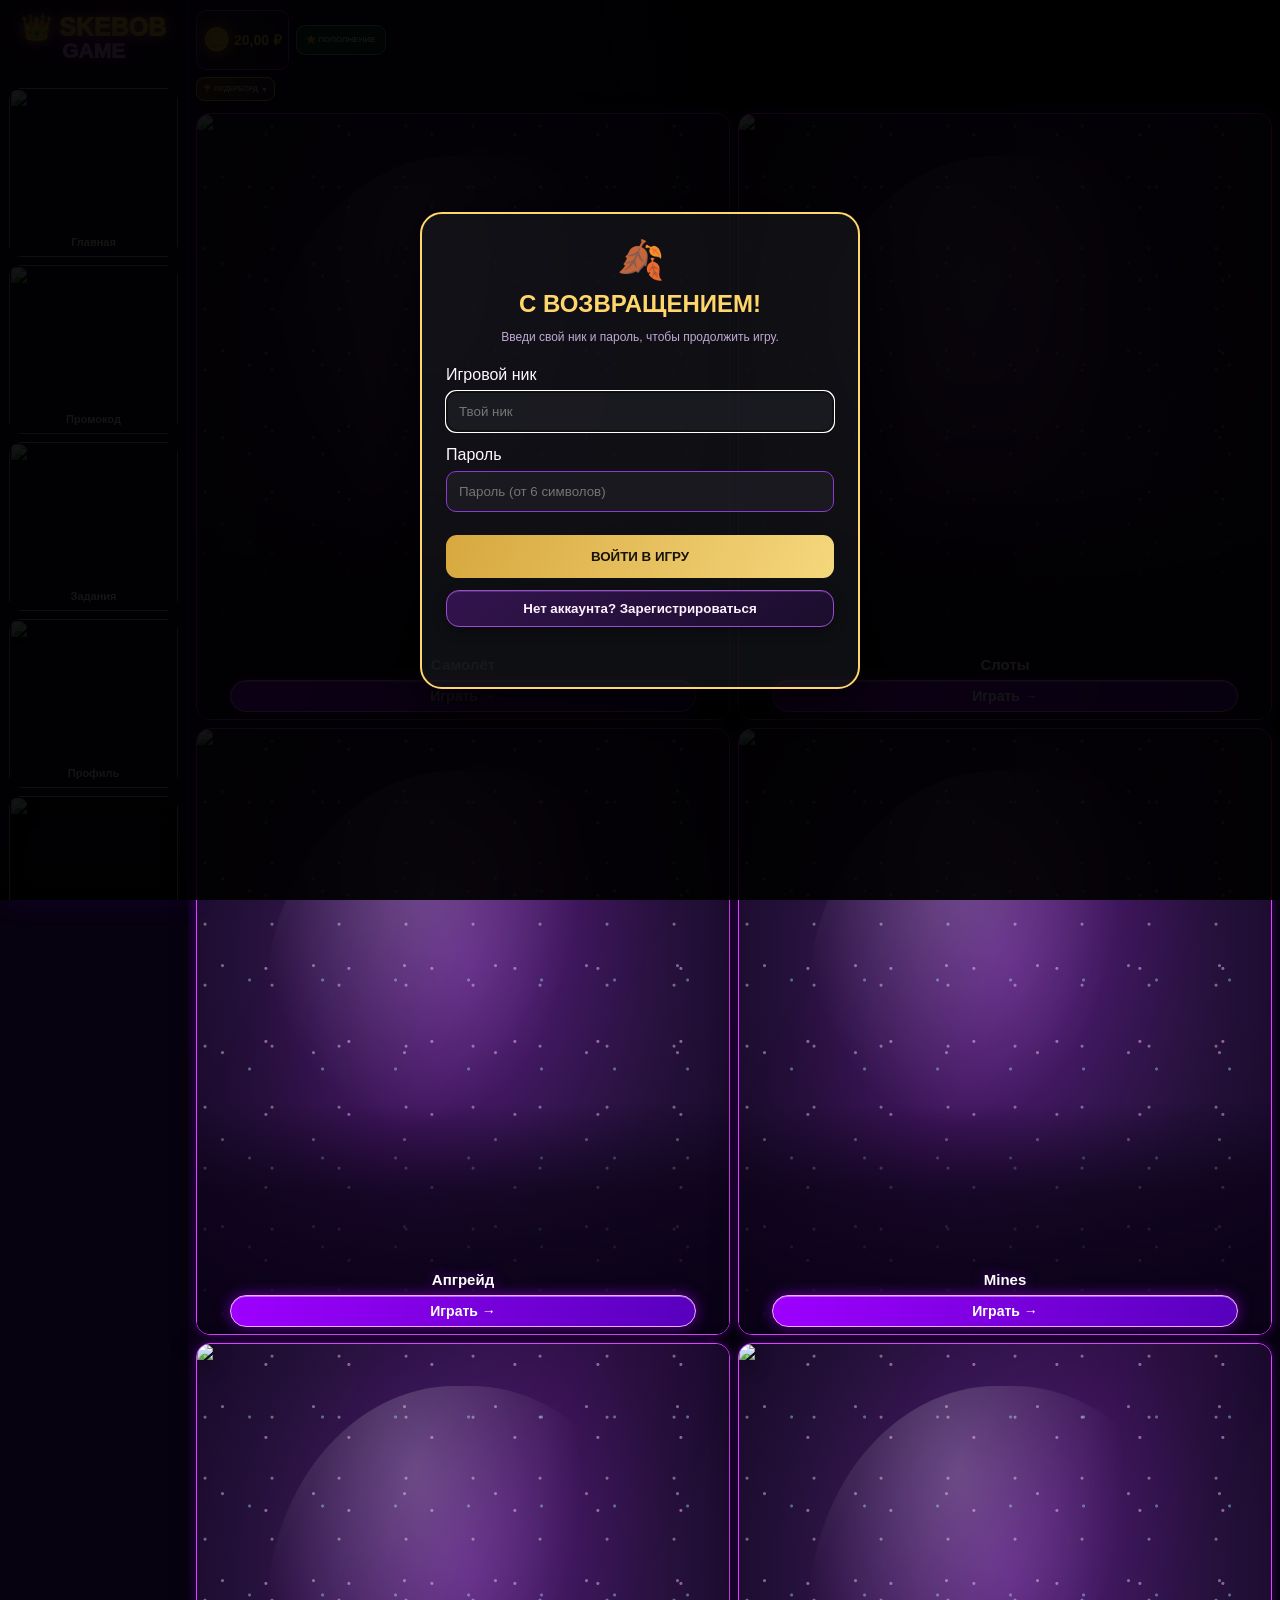
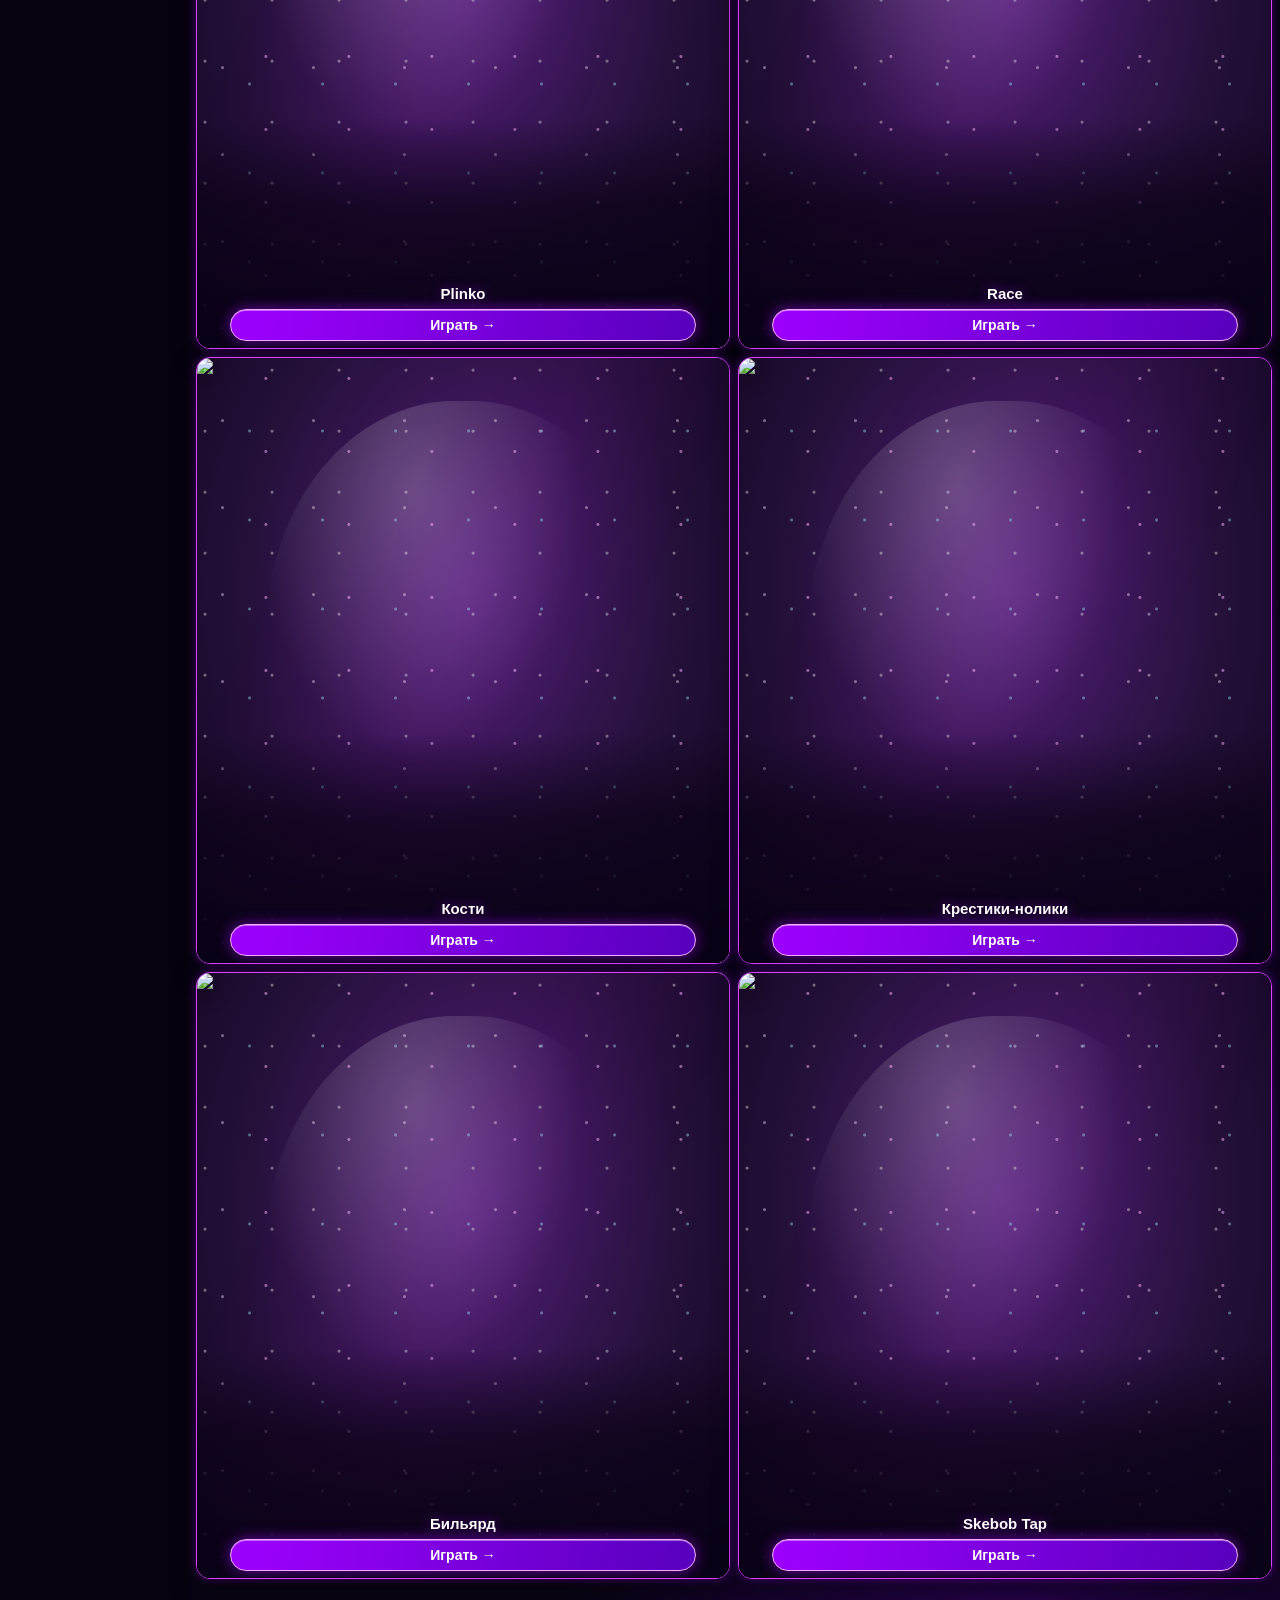
==== commit da2149de: "Connect homepage top-up button to Telegram Stars" ====
--- a/index.html
+++ b/index.html
@@ -2271,7 +2271,7 @@
 <div class="sk-work">
 <div class="sk-top">
 
-<div class="sk-coins"><span class="sk-coin">🪙</span><span id="dashboardBalance">1,000</span></div><a id="topupWithdrawButton" class="topup-withdraw-button" href="https://t.me/ggggg06767" target="_blank" rel="noopener noreferrer">💸 ПОПОЛНЕНИЕ / ВЫВОД</a><div id="leaderboardWidget" class="leaderboard-widget"><button id="leaderboardToggle" class="leaderboard-toggle" type="button" aria-expanded="false">🏆 ЛИДЕРБОРД <span id="leaderboardArrow">▼</span></button><div id="leaderboardPanel" class="leaderboard-panel" aria-label="Топ 20 игроков"><div class="leaderboard-head"><span>ТОП-20 ПО БАЛАНСУ</span></div><div id="leaderboardRows" class="leaderboard-note">Загружаем рейтинг…</div></div></div>
+<div class="sk-coins"><span class="sk-coin">🪙</span><span id="dashboardBalance">1,000</span></div><button id="topupWithdrawButton" class="topup-withdraw-button" type="button">⭐ ПОПОЛНЕНИЕ</button><div id="leaderboardWidget" class="leaderboard-widget"><button id="leaderboardToggle" class="leaderboard-toggle" type="button" aria-expanded="false">🏆 ЛИДЕРБОРД <span id="leaderboardArrow">▼</span></button><div id="leaderboardPanel" class="leaderboard-panel" aria-label="Топ 20 игроков"><div class="leaderboard-head"><span>ТОП-20 ПО БАЛАНСУ</span></div><div id="leaderboardRows" class="leaderboard-note">Загружаем рейтинг…</div></div></div>
 
 
 </div>
@@ -6938,6 +6938,7 @@
  refresh.addEventListener("click",load);load();
 }
 
+
 function openPlayerNotificationModal(){
  const old=document.getElementById("playerNotificationModal");if(old)old.remove();
  const overlay=document.createElement("div");overlay.id="playerNotificationModal";
@@ -7419,5 +7420,91 @@
  document.addEventListener("visibilitychange",()=>{if(!document.hidden)updateLeaderboardAutomatically();});
 })();;
 </script>
+
+<script>
+/* Telegram Stars top-up UI */
+(function(){
+ "use strict";
+ const topupButton=document.getElementById("topupWithdrawButton");
+ if(!topupButton)return;
+ const packages=[50,100,250,500,1000];
+ let overlay=null,busy=false;
+ function closeDialog(){if(overlay){overlay.remove();overlay=null;}busy=false;}
+ topupButton.addEventListener("click",function(){
+  if(overlay)return;
+  overlay=document.createElement("div");
+  overlay.style.cssText="position:fixed;inset:0;z-index:32000;background:rgba(0,0,0,.82);display:flex;align-items:center;justify-content:center;padding:18px";
+  const panel=document.createElement("div");
+  panel.style.cssText="width:100%;max-width:390px;background:var(--panel,#191a20);color:var(--text,#fff);border:1px solid var(--gold,#f4c75e);border-radius:20px;padding:20px;box-shadow:0 18px 55px #000b";
+  const title=document.createElement("h2");
+  title.textContent="⭐ ПОПОЛНЕНИЕ";
+  title.style.cssText="margin:0 0 8px;color:var(--gold,#f4c75e);text-align:center";
+  const subtitle=document.createElement("div");
+  subtitle.textContent="Выбери количество Telegram Stars. 1 ⭐ = 1,4 ₽";
+  subtitle.style.cssText="font-size:13px;color:var(--muted,#aaa);text-align:center;line-height:1.5;margin-bottom:14px";
+  const status=document.createElement("div");
+  status.style.cssText="min-height:22px;margin:10px 0;color:var(--gold,#f4c75e);font-size:13px;text-align:center;line-height:1.4";
+  const options=document.createElement("div");
+  options.style.cssText="display:grid;grid-template-columns:1fr 1fr;gap:9px";
+  const close=document.createElement("button");
+  close.type="button";close.textContent="ЗАКРЫТЬ";
+  close.style.cssText="width:100%;margin-top:12px;padding:12px;border-radius:11px;border:1px solid var(--border2,#444);background:var(--panel2,#292929);color:var(--text,#fff);font-weight:900";
+  close.addEventListener("click",closeDialog);
+  packages.forEach(function(stars){
+   const rubles=(stars*1.4).toLocaleString("ru-RU",{maximumFractionDigits:2});
+   const option=document.createElement("button");
+   option.type="button";
+   option.textContent=stars+" ⭐\n"+rubles+" ₽";
+   option.style.cssText="white-space:pre-line;min-height:64px;padding:10px 6px;border:1px solid var(--gold,#f4c75e);border-radius:12px;background:linear-gradient(145deg,#493819,#261b11);color:#ffe4a0;font-weight:900;font-size:15px";
+   option.addEventListener("click",async function(){
+    if(busy)return;
+    busy=true;
+    options.querySelectorAll("button").forEach(b=>b.disabled=true);
+    close.disabled=true;
+    status.textContent="Создаём счёт на "+stars+" ⭐…";
+    try{
+     if(!window.Telegram||!window.Telegram.WebApp||typeof window.Telegram.WebApp.openInvoice!=="function"){
+      throw new Error("Открой SKEBOB GAME через Telegram, чтобы оплатить звёздами.");
+     }
+     if(typeof window.skebobCreateStarsInvoice!=="function")throw new Error("Функция пополнения ещё не загружена. Обнови игру.");
+     const invoiceUrl=await window.skebobCreateStarsInvoice(stars);
+     window.Telegram.WebApp.openInvoice(invoiceUrl,async function(paymentStatus){
+      if(paymentStatus==="paid"){
+       status.textContent="Оплата получена! Проверяем начисление…";
+       try{
+        await new Promise(resolve=>setTimeout(resolve,1800));
+        const balance=await window.skebobRefreshAfterStarsPayment();
+        status.textContent="Успешно! Баланс обновлён: "+Number(balance).toLocaleString("ru-RU")+" ₽";
+       }catch(error){
+        status.textContent="Telegram подтвердил оплату. Баланс скоро обновится; перезайди в игру, если сумма пока не изменилась.";
+       }
+      }else if(paymentStatus==="cancelled"){
+       status.textContent="Оплата отменена. Деньги не списаны.";
+      }else if(paymentStatus==="failed"){
+       status.textContent="Не удалось завершить оплату. Попробуй ещё раз.";
+      }else{
+       status.textContent="Платёж обрабатывается. Баланс обновится после подтверждения Telegram.";
+      }
+      busy=false;
+      options.querySelectorAll("button").forEach(b=>b.disabled=false);
+      close.disabled=false;
+     });
+    }catch(error){
+     status.textContent=error&&error.message?error.message:"Не удалось создать счёт.";
+     busy=false;
+     options.querySelectorAll("button").forEach(b=>b.disabled=false);
+     close.disabled=false;
+    }
+   });
+   options.appendChild(option);
+  });
+  panel.append(title,subtitle,options,status,close);
+  overlay.appendChild(panel);
+  overlay.addEventListener("click",function(event){if(event.target===overlay&&!busy)closeDialog();});
+  document.body.appendChild(overlay);
+ });
+})();
+</script>
+
 </body>
     </html>
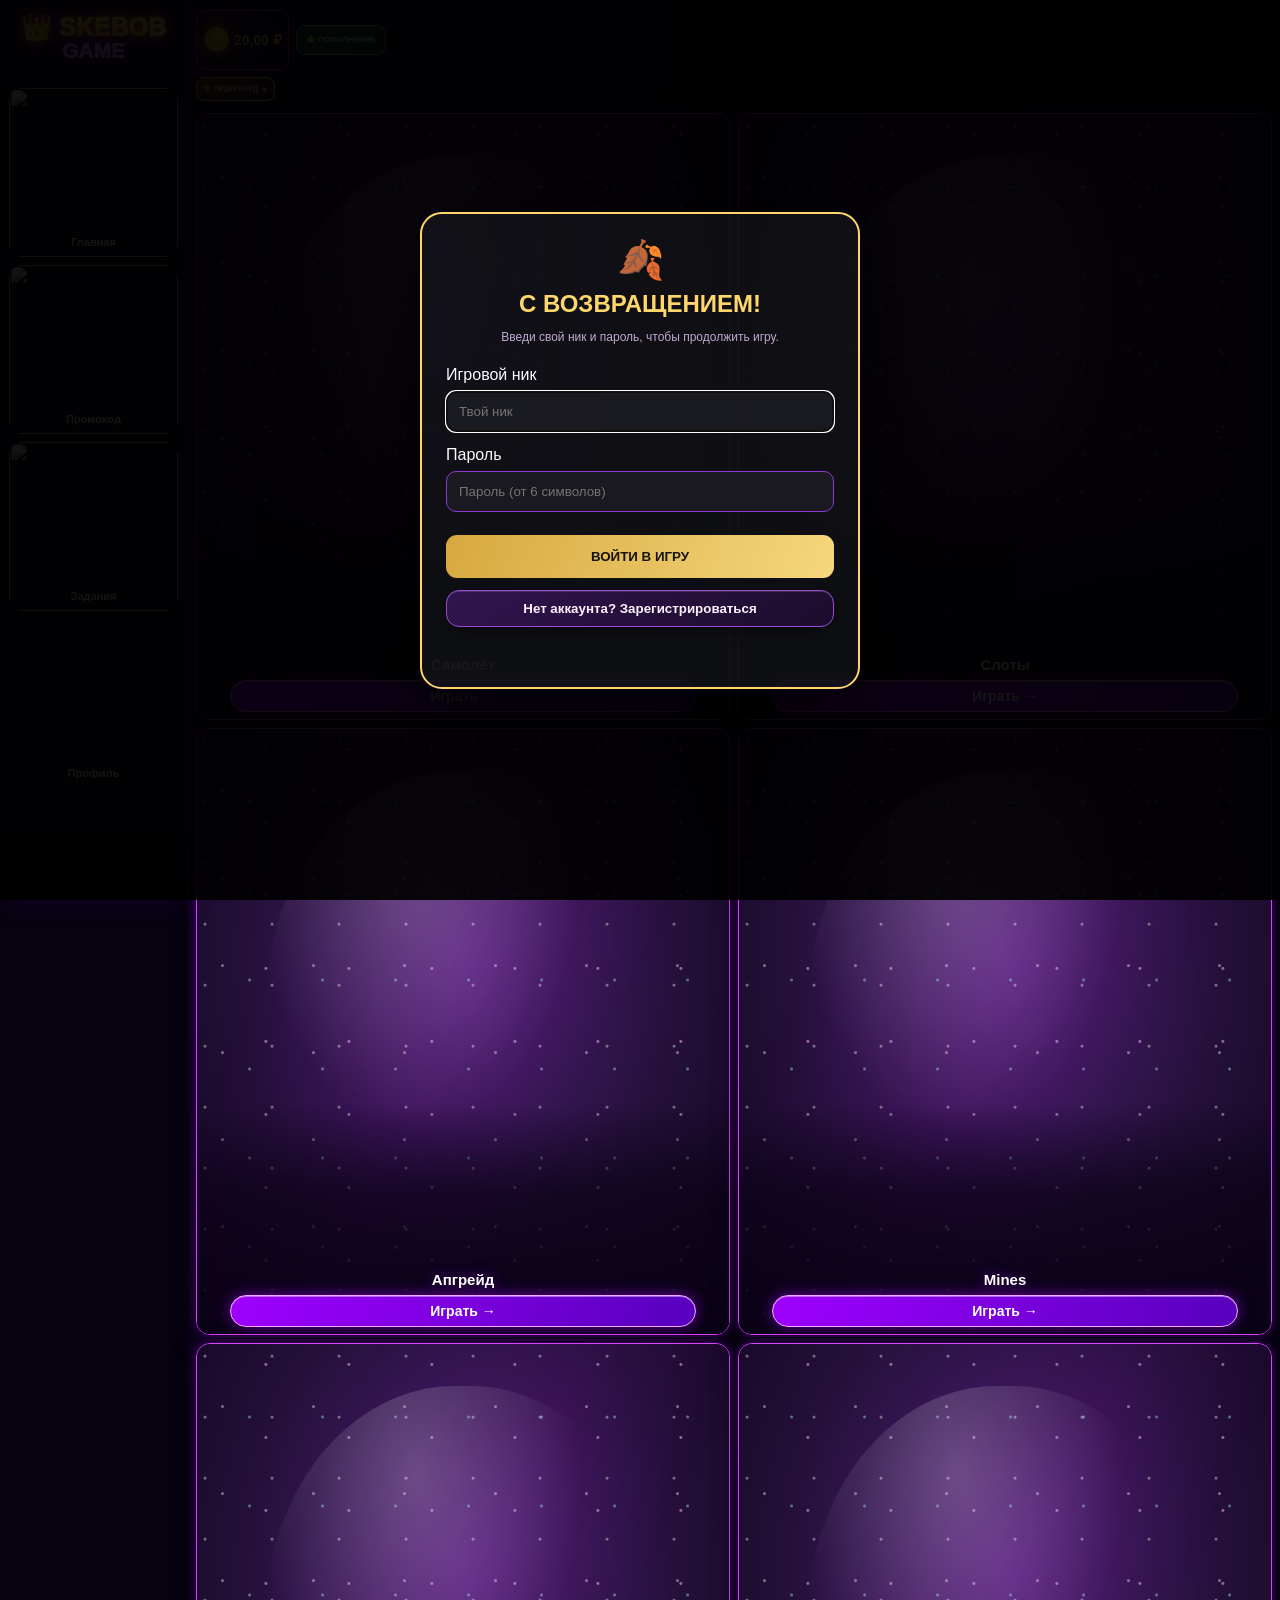
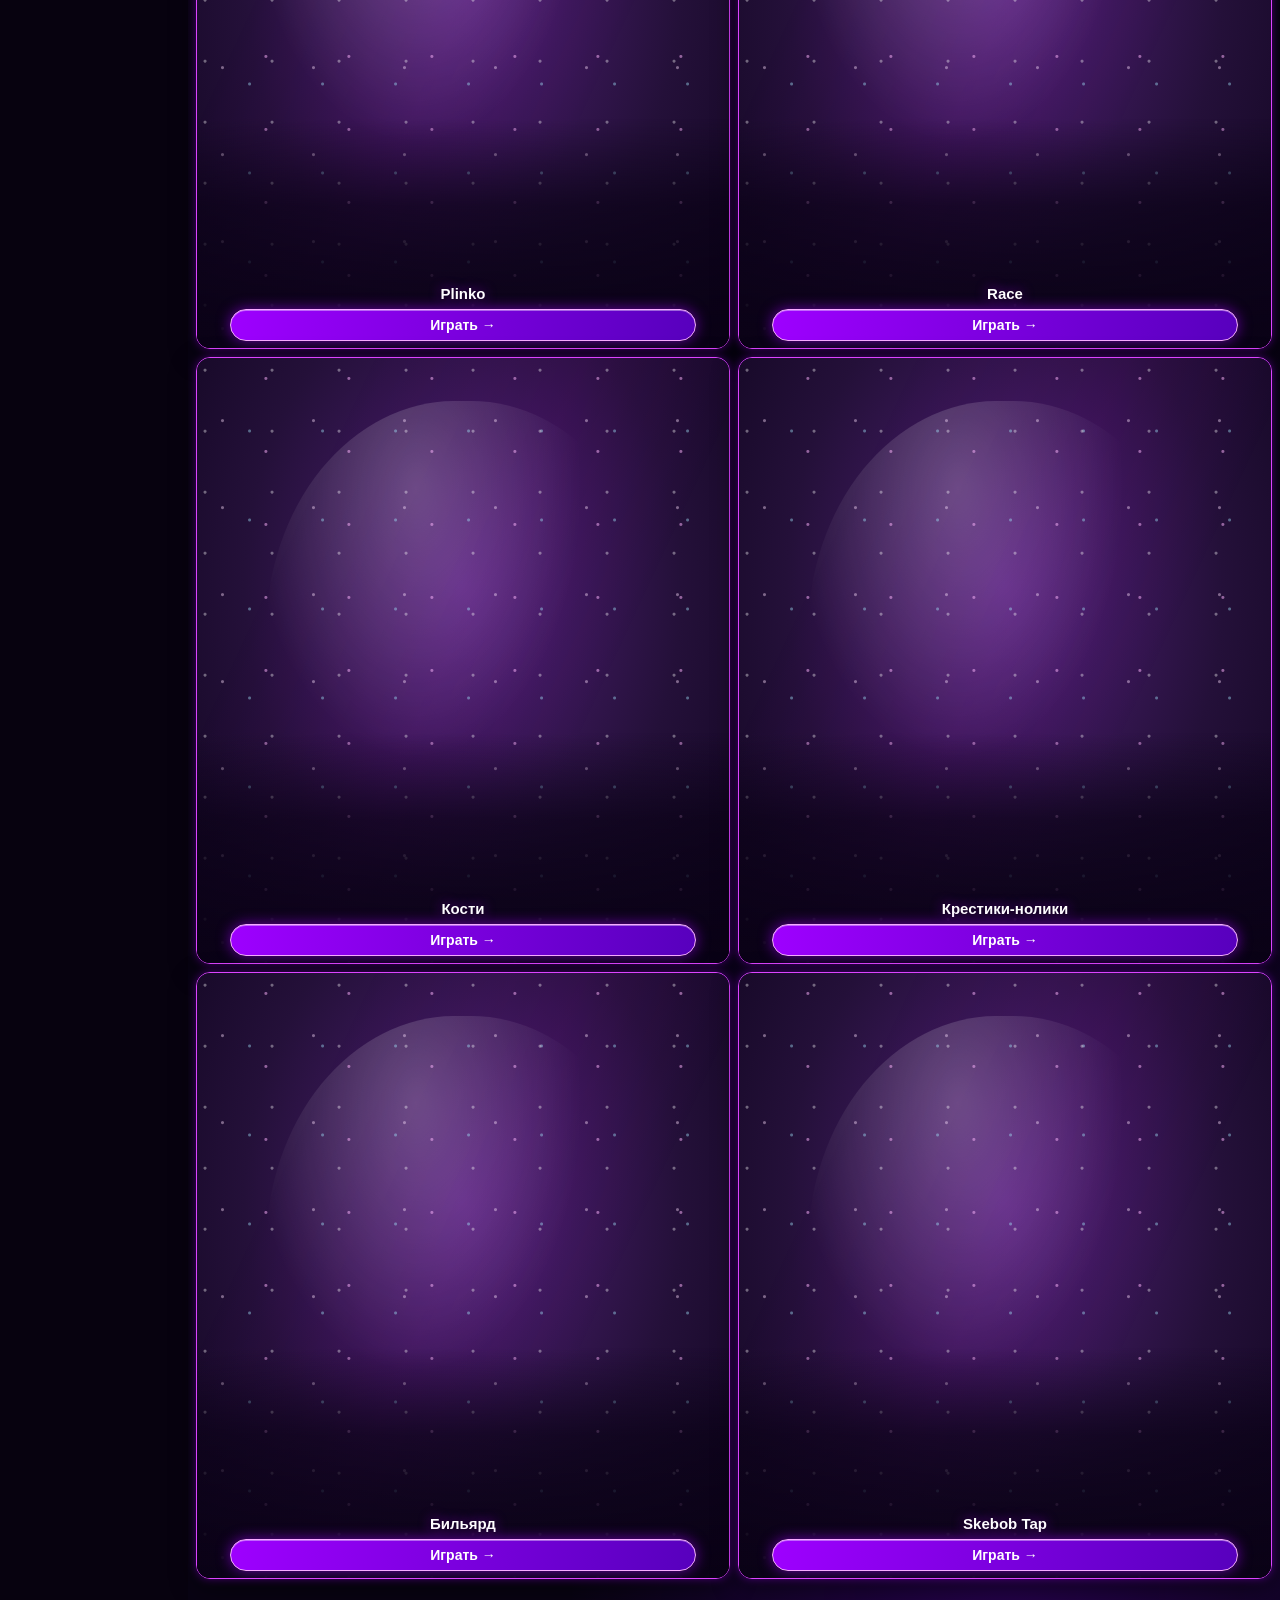
==== commit b32a3694: "Bust cache for Telegram Stars top-up helper" ====
--- a/index.html
+++ b/index.html
@@ -7390,7 +7390,7 @@
 </div>
 
 <div id="skebobDialog" role="dialog" aria-modal="true" style="display:none;position:fixed;inset:0;z-index:30000;background:rgba(0,0,0,.78);align-items:center;justify-content:center;padding:20px"><div style="width:100%;max-width:430px;background:var(--panel);color:var(--text);border:1px solid var(--gold);border-radius:22px;padding:24px;box-shadow:0 18px 60px #000b"><h2 data-dialog-title style="margin:0 0 16px;color:var(--gold)">Уведомление</h2><div data-dialog-message style="font-size:16px;line-height:1.55;white-space:pre-wrap;overflow-wrap:anywhere"></div><input data-dialog-input type="text" style="display:none;margin-top:16px"><div style="display:flex;gap:10px;justify-content:flex-end;margin-top:22px"><button data-dialog-cancel type="button" class="secondary">Отмена</button><button data-dialog-ok type="button" class="goldbtn" style="width:auto;min-width:110px;margin:0;padding:12px 20px">ОК</button></div></div></div>
-<script src="./supabase-auth.js?v=18" onload="if(typeof initSupabaseAuth==='function')initSupabaseAuth();"></script>
+<script src="./supabase-auth.js?v=19" onload="if(typeof initSupabaseAuth==='function')initSupabaseAuth();"></script>
 <script>window.addEventListener("load",()=>{if(typeof initNickname==="function")initNickname();});</script>
 
 <script>
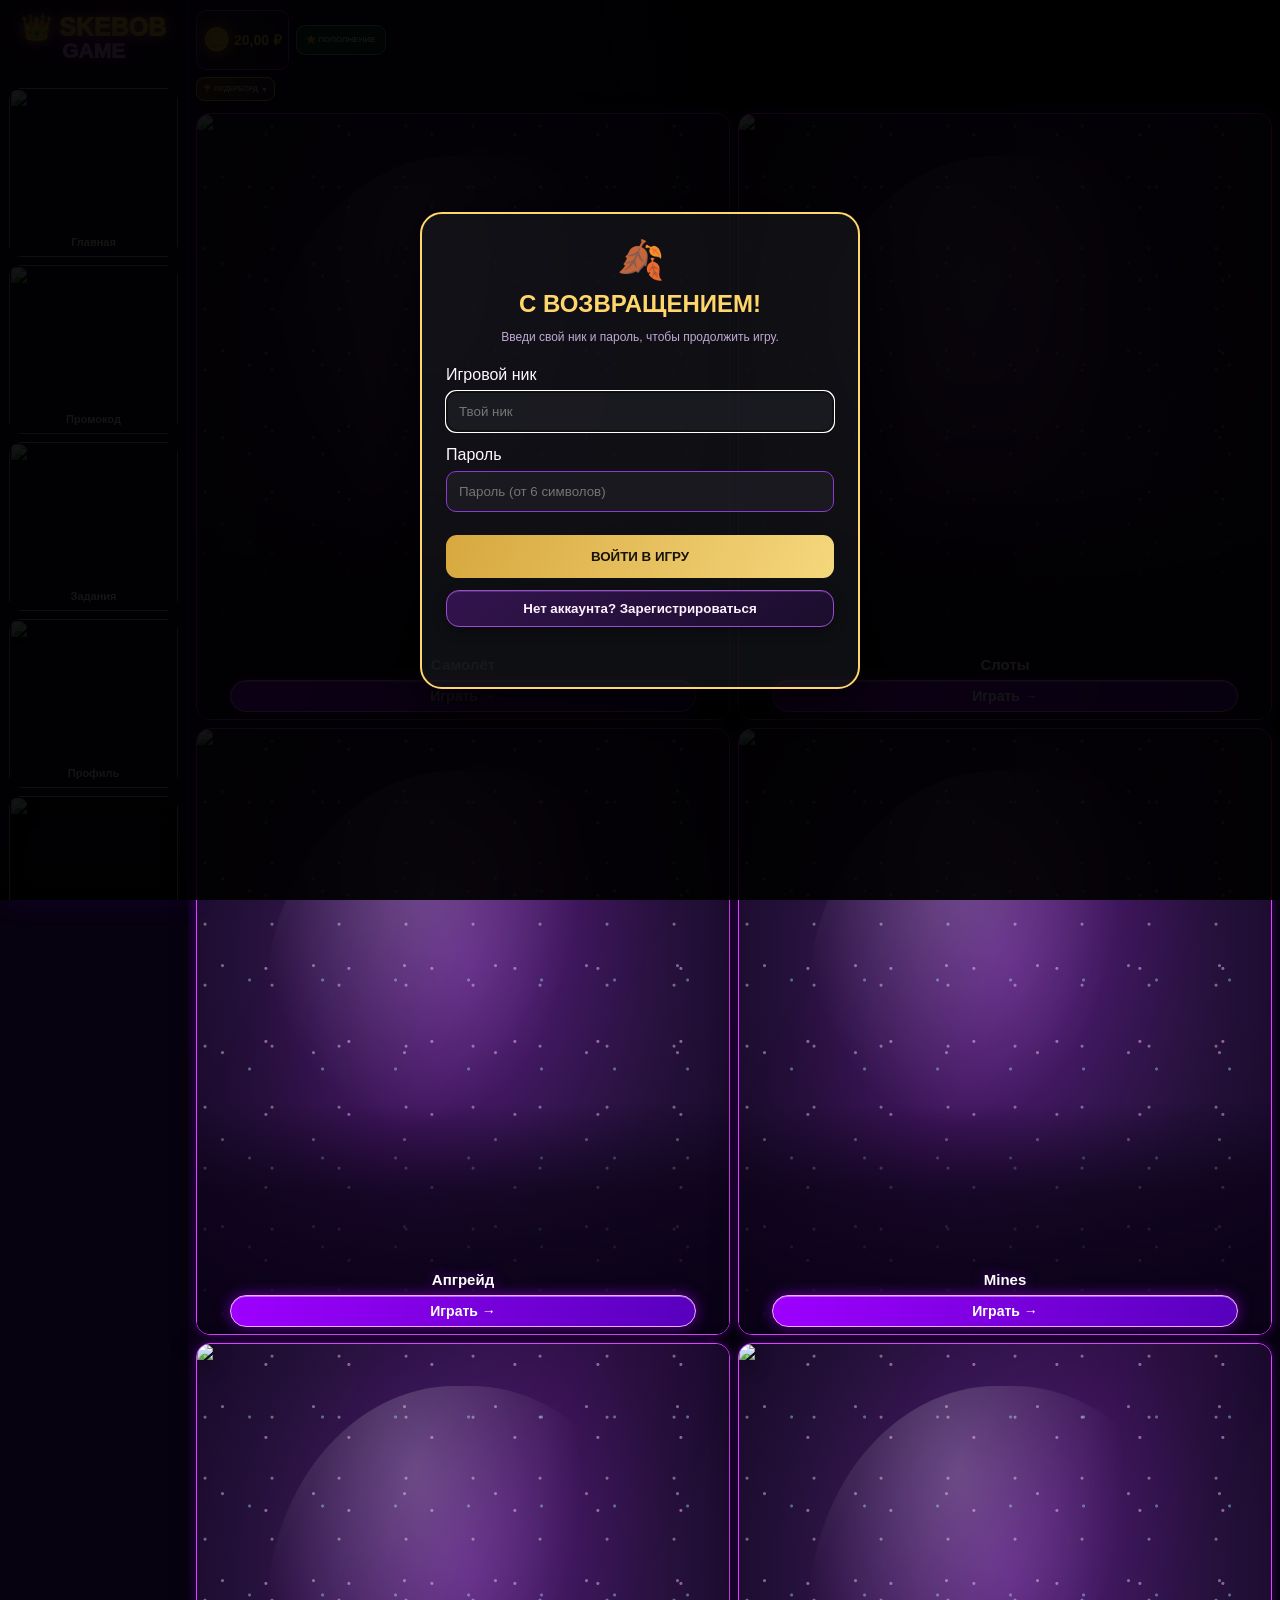
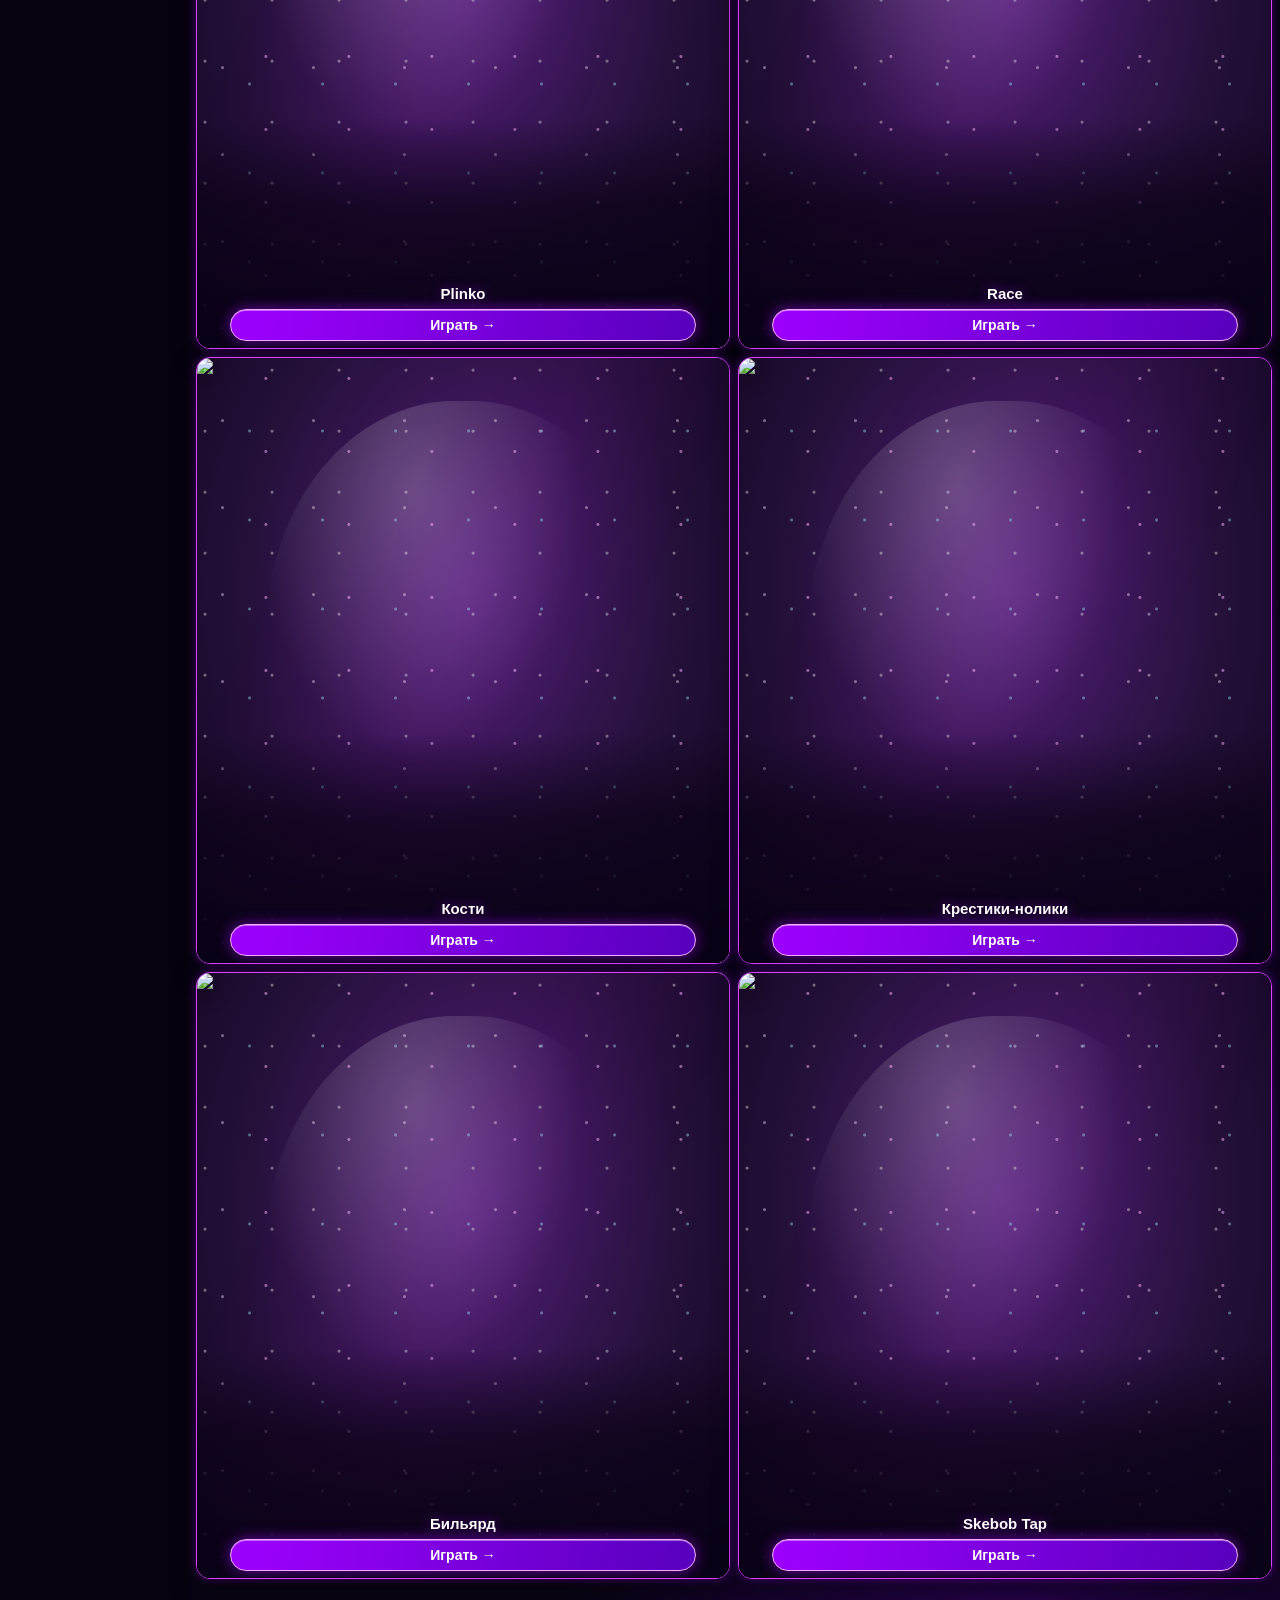
==== commit f7740cd0: "Bust cache for Stars top-up helper" ====
--- a/index.html
+++ b/index.html
@@ -7390,7 +7390,7 @@
 </div>
 
 <div id="skebobDialog" role="dialog" aria-modal="true" style="display:none;position:fixed;inset:0;z-index:30000;background:rgba(0,0,0,.78);align-items:center;justify-content:center;padding:20px"><div style="width:100%;max-width:430px;background:var(--panel);color:var(--text);border:1px solid var(--gold);border-radius:22px;padding:24px;box-shadow:0 18px 60px #000b"><h2 data-dialog-title style="margin:0 0 16px;color:var(--gold)">Уведомление</h2><div data-dialog-message style="font-size:16px;line-height:1.55;white-space:pre-wrap;overflow-wrap:anywhere"></div><input data-dialog-input type="text" style="display:none;margin-top:16px"><div style="display:flex;gap:10px;justify-content:flex-end;margin-top:22px"><button data-dialog-cancel type="button" class="secondary">Отмена</button><button data-dialog-ok type="button" class="goldbtn" style="width:auto;min-width:110px;margin:0;padding:12px 20px">ОК</button></div></div></div>
-<script src="./supabase-auth.js?v=19" onload="if(typeof initSupabaseAuth==='function')initSupabaseAuth();"></script>
+<script src="./supabase-auth.js?v=20" onload="if(typeof initSupabaseAuth==='function')initSupabaseAuth();"></script>
 <script>window.addEventListener("load",()=>{if(typeof initNickname==="function")initNickname();});</script>
 
 <script>
